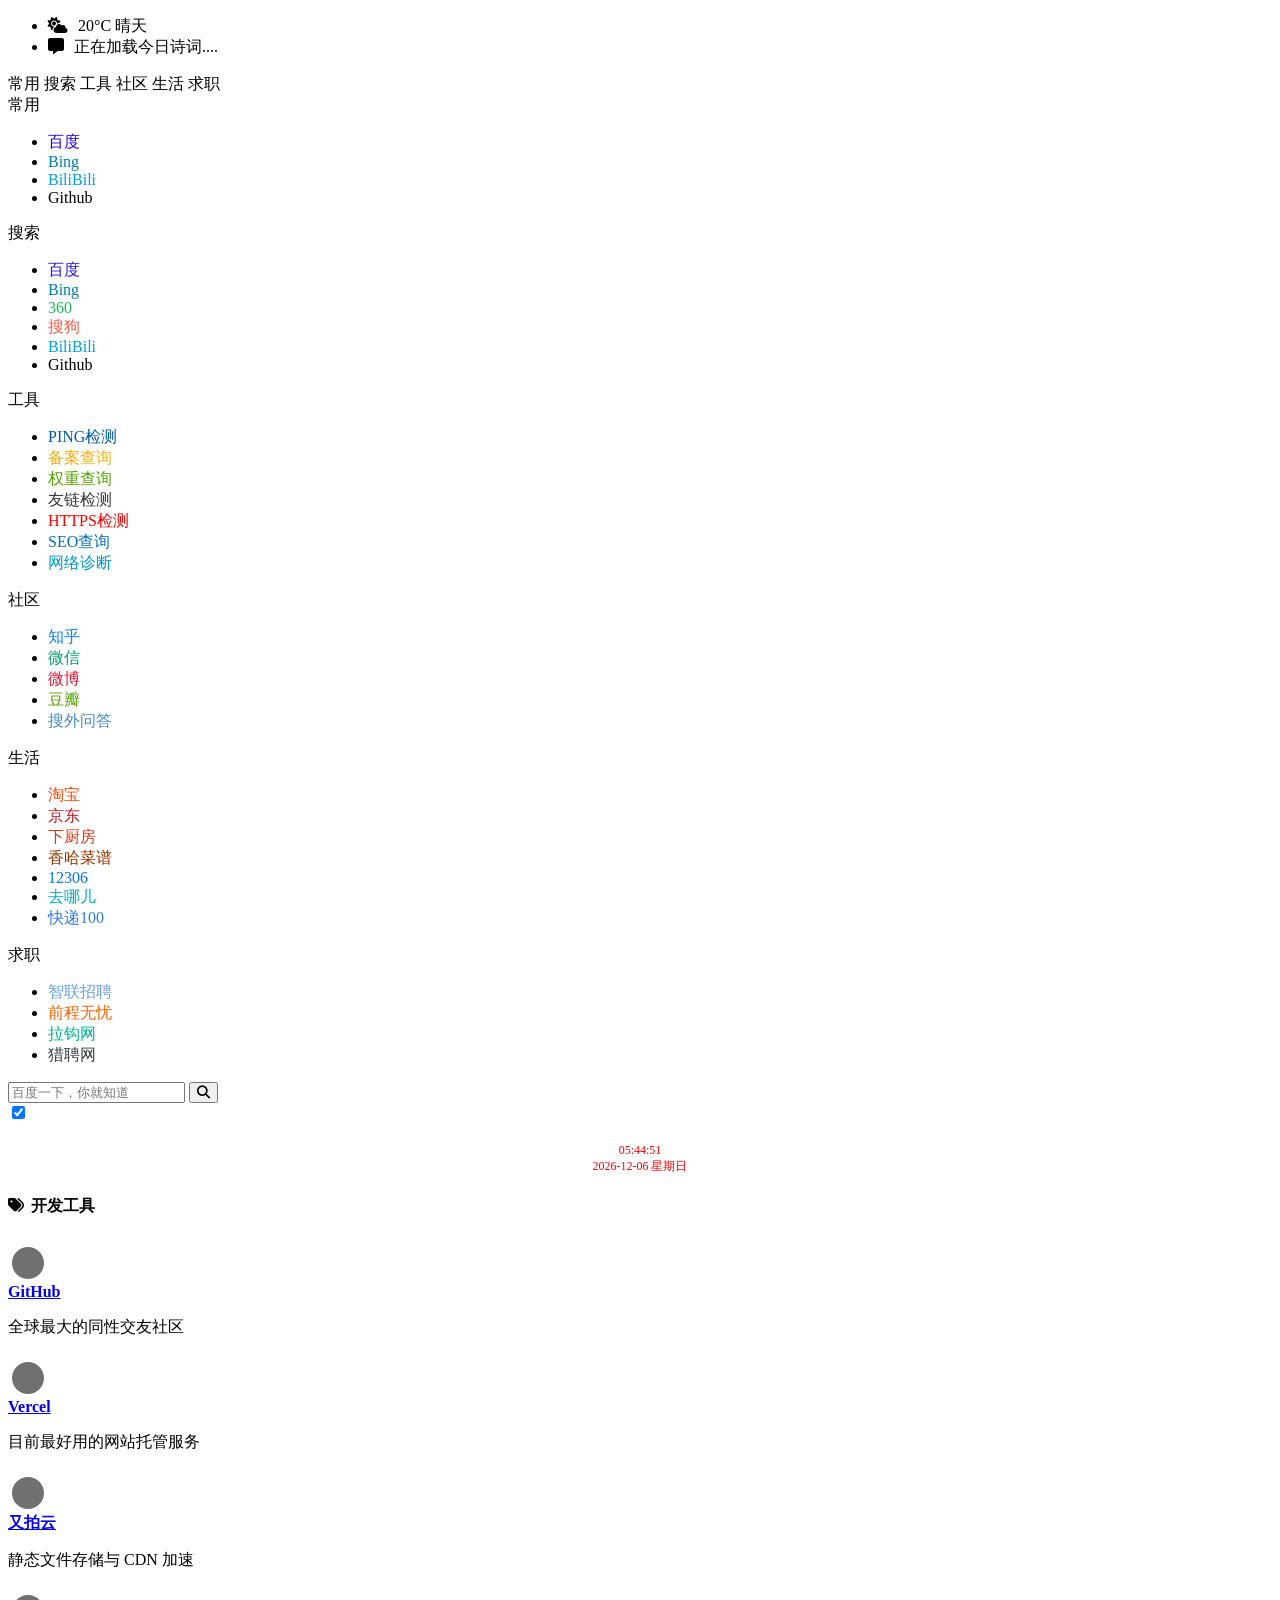
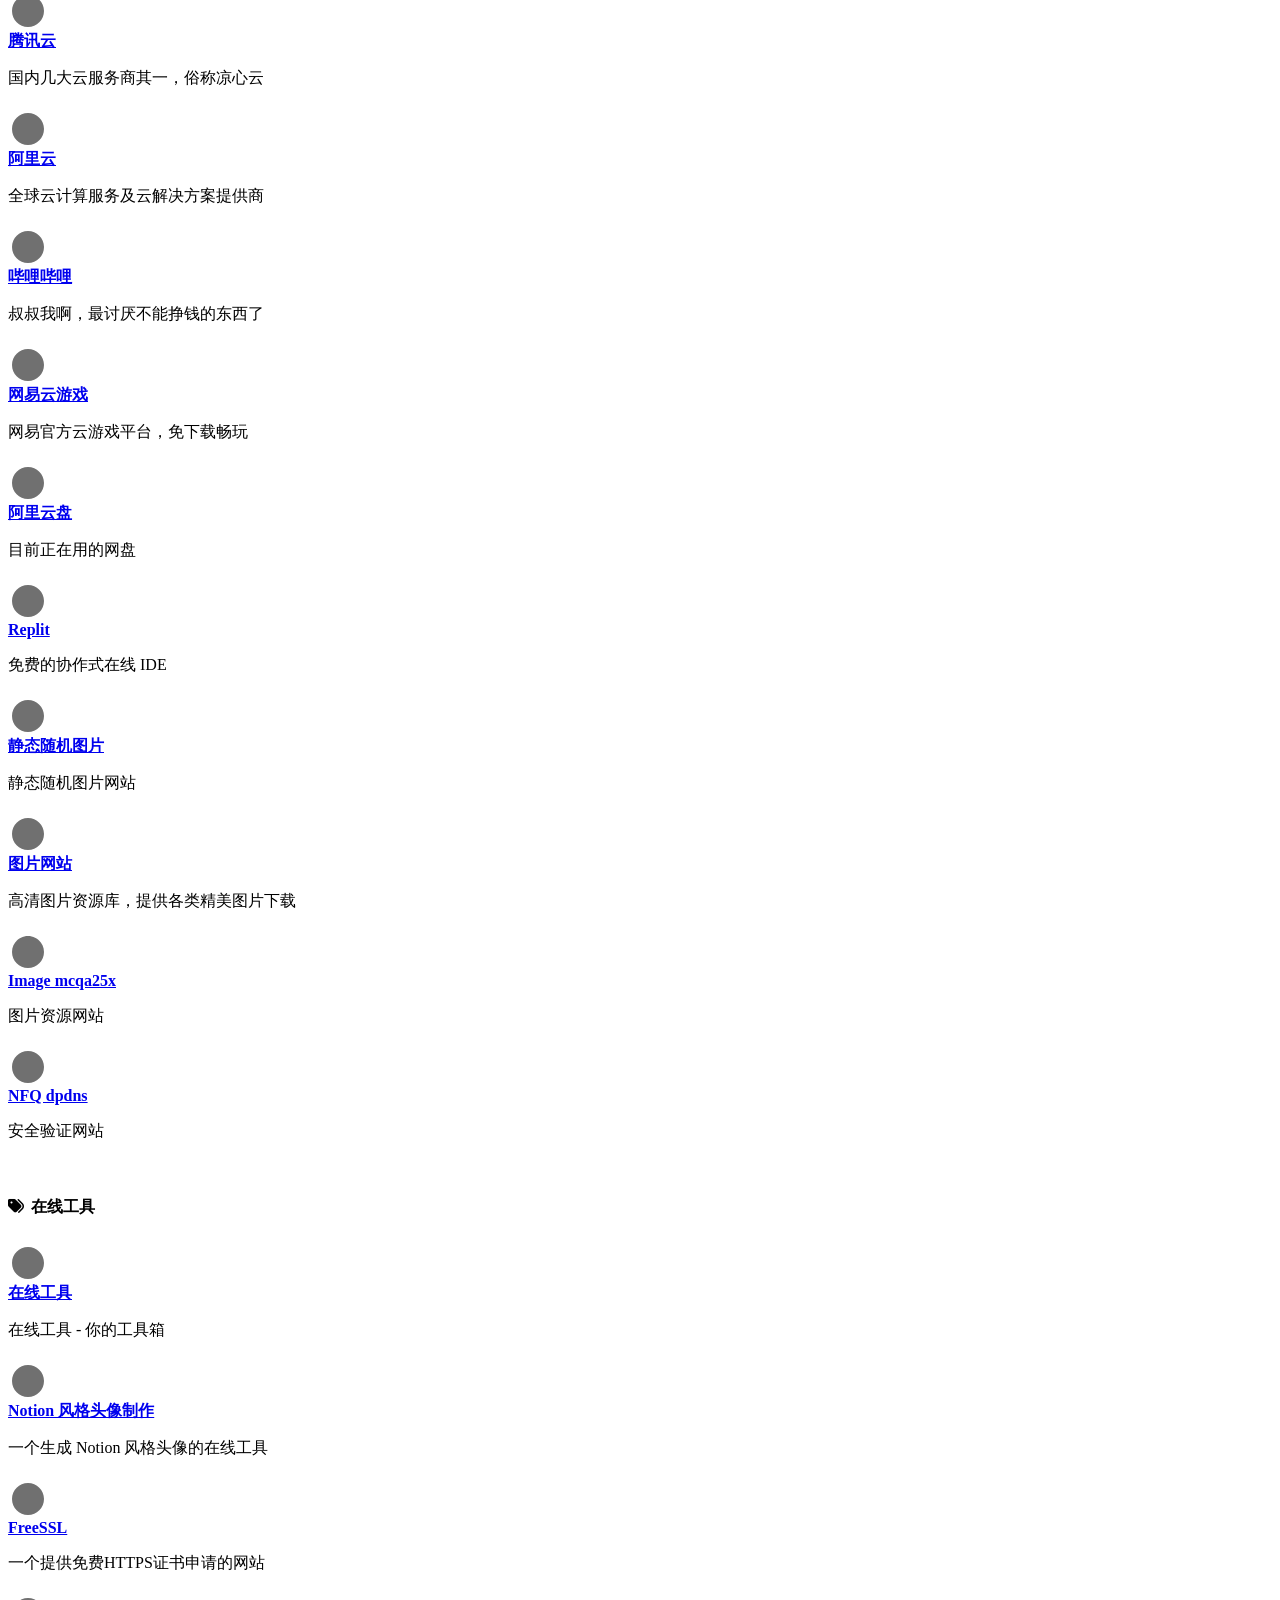
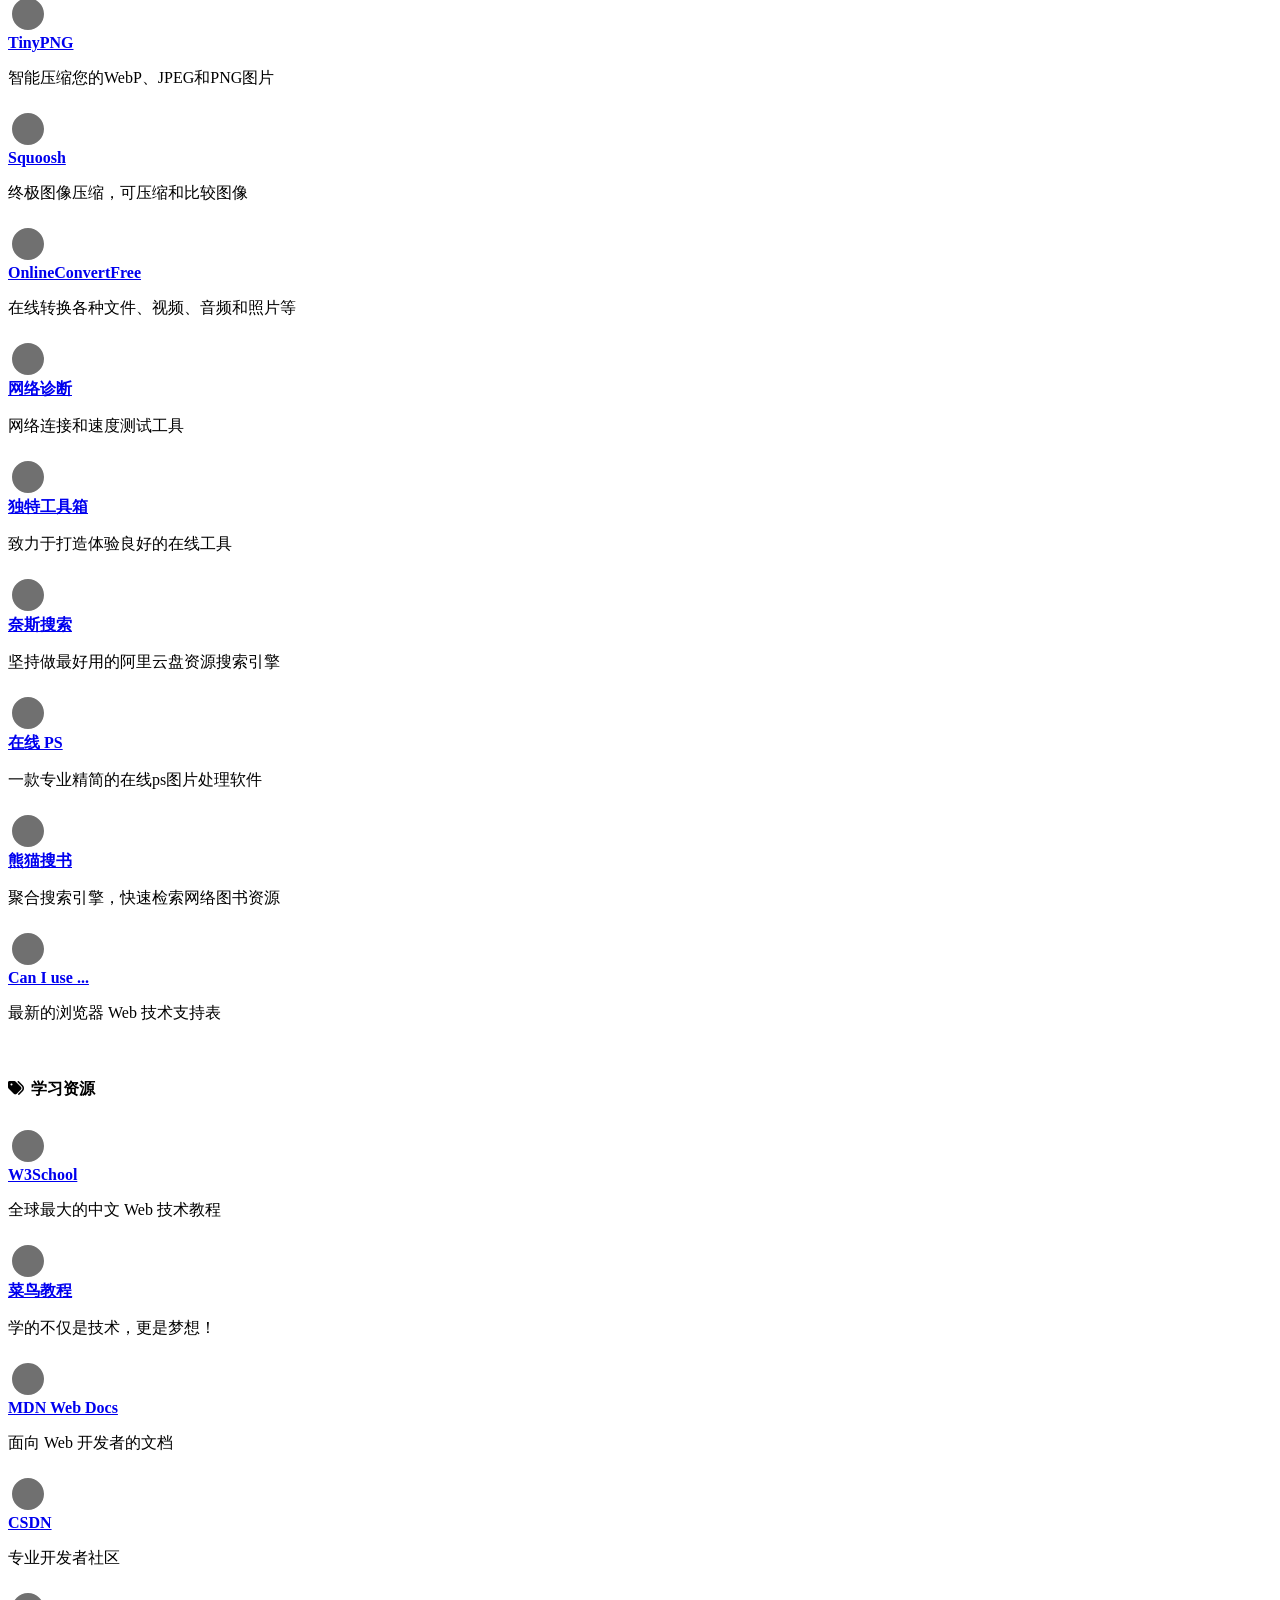
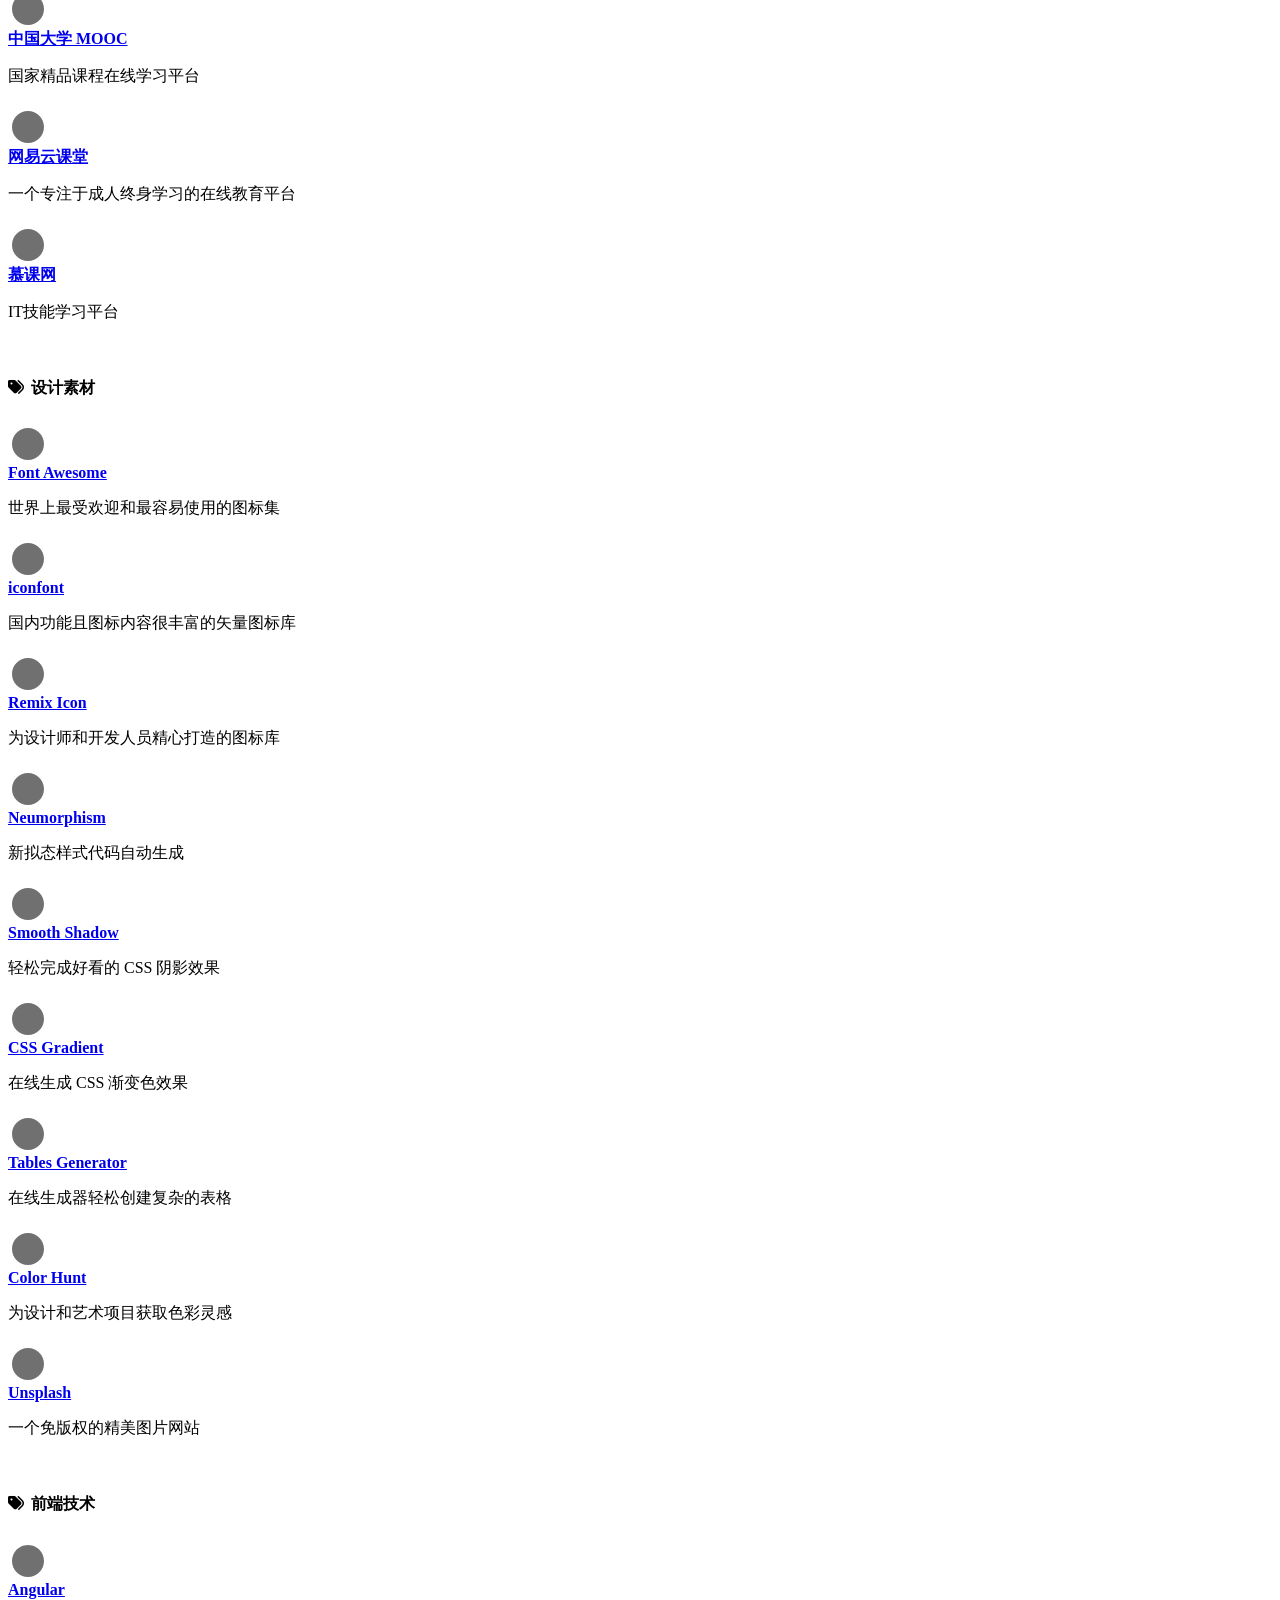
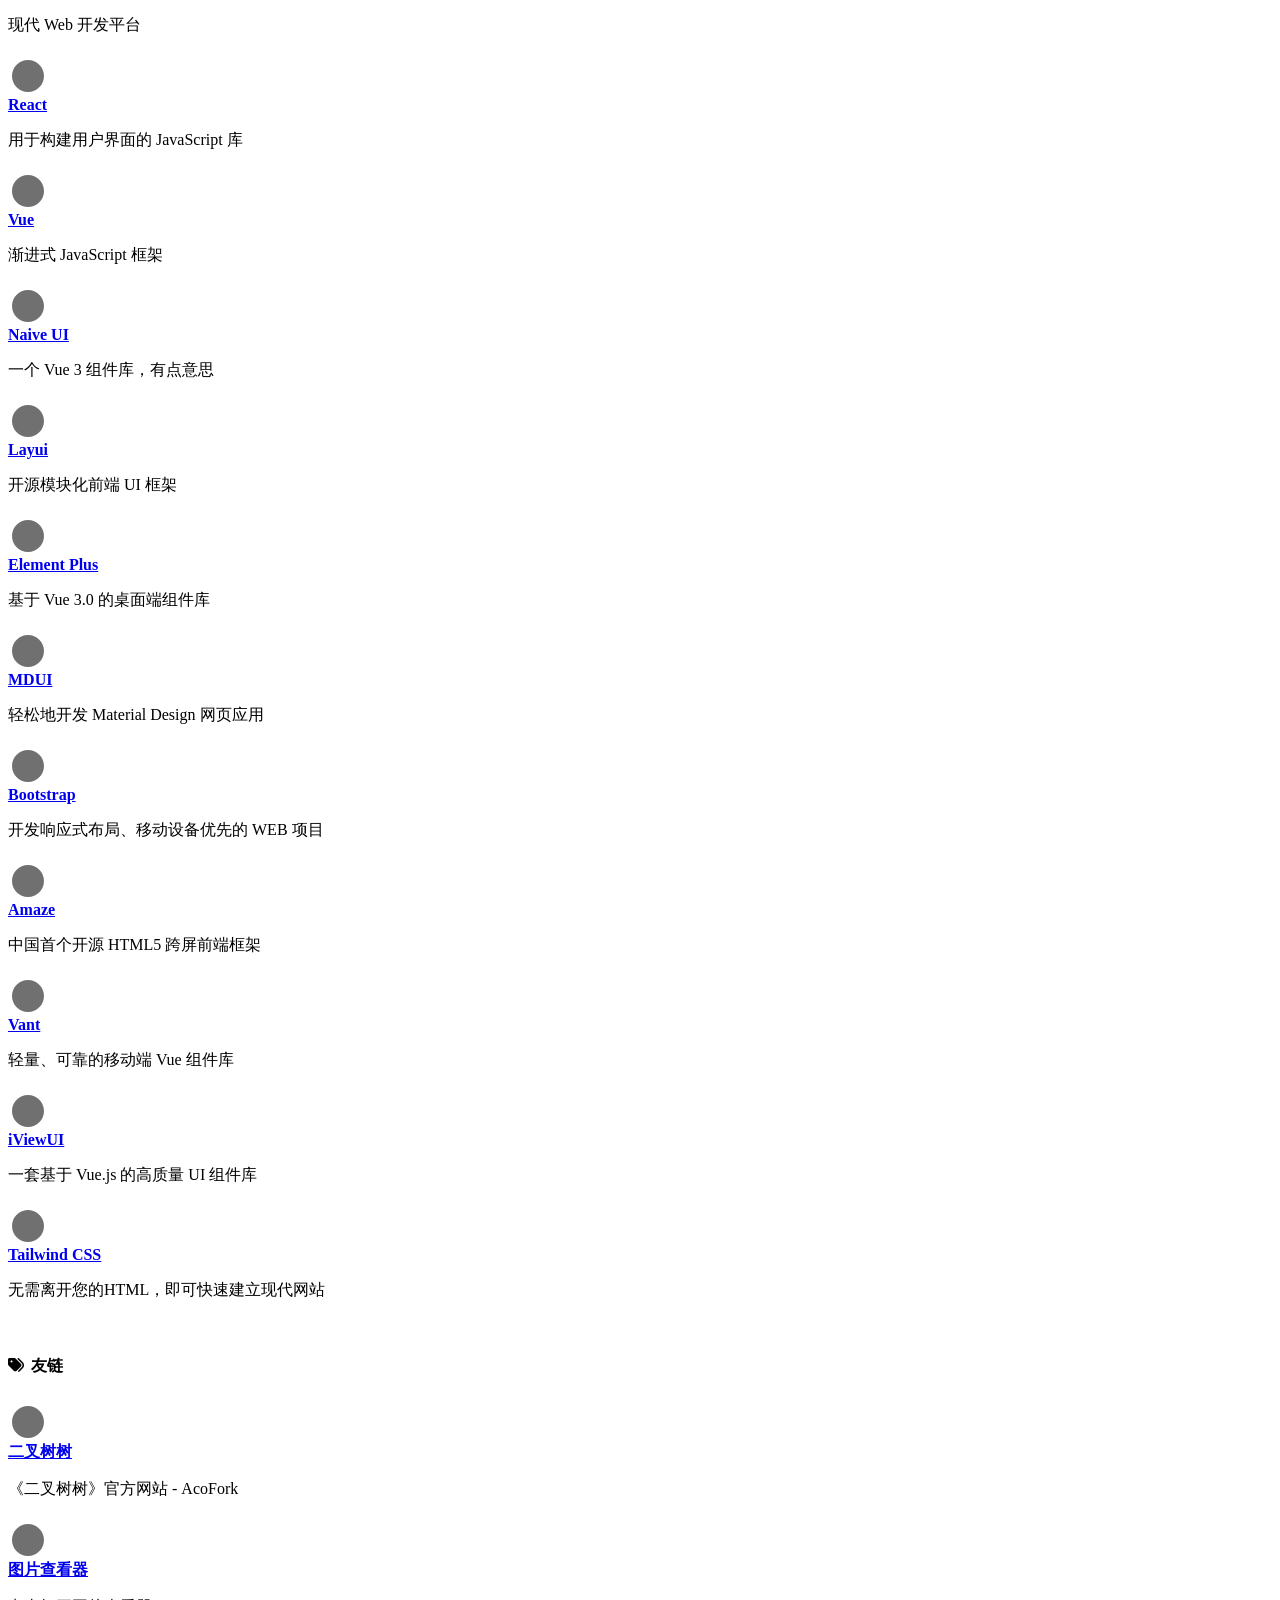
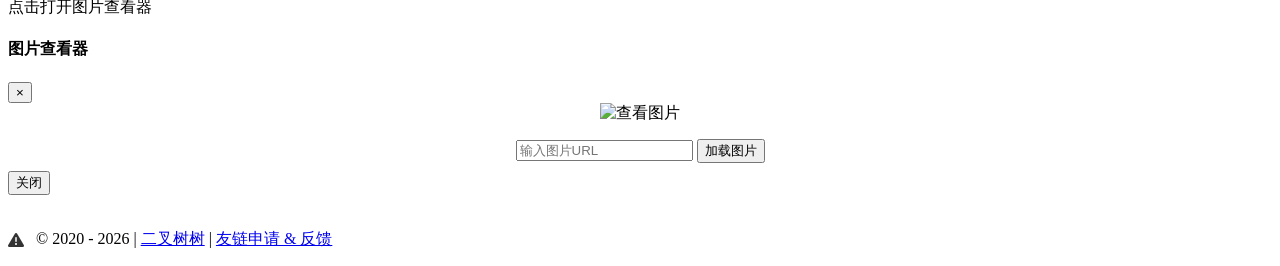
==== index.html @ 888a1623 "refactor: 移除RandomBeautyVideo相关HTML代码" ====
<!DOCTYPE html>
<html lang="zh-CN">
<head>
    <meta charset="utf-8">
    <meta http-equiv="X-UA-Compatible" content="IE=edge">
    <meta name="viewport" content="width=device-width, initial-scale=1.0" />
    <meta name="author" content="无情" />
    <title>导航 - OneNav</title>
    <meta name="shenma-site-verification" content="60202685e7327fafe342c095202f078a_1686057438">
    <meta name="keywords" content="网址导航">
    <meta name="description" content="导航">
    <meta name="robots" content="noindex, nofollow">
    <meta name="baidu-bot" content="noindex, nofollow">
    <meta name="googlebot" content="noindex, nofollow">
    <link rel="shortcut icon" href="favicon.ico">
    <link rel="preload" href="https://lf26-cdn-tos.bytecdntp.com/cdn/expire-1-y/font-awesome/6.0.0/css/all.min.css" as="style" onload="this.onload=null;this.rel='stylesheet'">
    <noscript><link rel="stylesheet" href="https://lf26-cdn-tos.bytecdntp.com/cdn/expire-1-y/font-awesome/6.0.0/css/all.min.css"></noscript>
    <link rel="stylesheet" href="css/style.css">
    <link rel="stylesheet" href="css/dark.min.css">
    <link rel="stylesheet" href="css/animation.min.css">
    <link rel="stylesheet" href="css/mobile.min.css">

    <link rel="stylesheet" href="css/bootstrap.min.css">

    <script src="https://code.jquery.com/jquery-3.6.0.min.js"></script>

    <script>
        // 搜索数据对象，用于存储用户定义的搜索配置
        var userDefinedSearchData = {};
        // 是否展开所有分类，默认不展开
        var expandAll = false;
        
        // 预加载图片
        function preloadImages() {
            var images = [
                "images/loading.svg"
            ];
            
            for (var i = 0; i < images.length; i++) {
                var img = new Image();
                img.src = images[i];
            }
        }
        
        // 页面加载完成后执行预加载
        window.onload = preloadImages;
    </script>

    <script src="js/header.min.js"></script>

    <!-- HTML5 shim and Respond.js IE8 support of HTML5 elements and media queries -->
    <!--[if lt IE 9]>
        <script src="js/html5shiv.min.js"></script>
        <script src="js/respond.min.js"></script>
    <![endif]-->

    <!-- / FB Open Graph -->
    <meta property="og:type" content="article">
    <meta property="og:url" content="https://mcqa2580.github.io/eada/">
    <meta property="og:title" content="一个导航 - OneNav - OneNav">
    <meta property="og:description" content="OneNav">
    <meta property="og:site_name" content="一个导航 - OneNav - OneNav">
    <meta property="og:image" content="images/favicon.png">
    <!-- / Twitter Cards -->
    <meta name="twitter:card" content="summary_large_image">
    <meta name="twitter:title" content="一个导航 - OneNav - OneNav">
    <meta name="twitter:description" content="OneNav">
  
  <meta name="twitter:image" content="images/favicon.png">
    <meta name="generator" content="Hexo 5.4.2">
</head>

<body class="page-body">
    <div class="page-container">
        <div class="main-content">

            <nav class="navbar user-info-navbar" id="navbar" role="navigation">
                <ul class="user-info-menu left-links list-inline list-unstyled">
                    <li class="menu-item" style="margin-right: 15px;">
                        <i class="fa-solid fa-cloud-sun" style="margin-right:6px"></i>
                        <span id="weather-info">正在加载天气...</span>
                        <script>
                            // 简单的天气模拟数据
                            function updateWeather() {
                                const weatherData = [
                                    { temp: '20°C', desc: '晴天' },
                                    { temp: '18°C', desc: '多云' },
                                    { temp: '22°C', desc: '阳光明媚' }
                                ];
                                const randomWeather = weatherData[Math.floor(Math.random() * weatherData.length)];
                                document.getElementById('weather-info').textContent = `${randomWeather.temp} ${randomWeather.desc}`;
                            }
                            // 初始加载
                            updateWeather();
                            // 每10分钟更新一次
                            setInterval(updateWeather, 10 * 60 * 1000);
                        </script>
                    </li>
                    <li class="menu-item" style="margin-left:auto;margin-right: 10px;">
                        <i class="fa-solid fa-message" style="margin-right:6px"></i>
                        <span id="jinrishici-sentence">正在加载今日诗词....</span>
                        <script src="https://sdk.jinrishici.com/v2/browser/jinrishici.js" charset="utf-8"></script>
                    </li>
                </ul>
            </nav>
            
            <!-- 搜索 -->
            <div id="search" class="s-search">
                <div id="search-list" class="hide-type-list">
                    <div class="s-type">
                        <span></span>
                        <div class="s-type-list animated fadeInUp">
                            <label for="type-baidu">常用</label>
                            <label for="type-search">搜索</label>
                            <label for="type-br">工具</label>
                            <label for="type-zhihu">社区</label>
                            <label for="type-taobao1">生活</label>
                            <label for="type-zhaopin">求职</label>
                        </div>
                    </div>
                    <div class="search-group group-a">
                        <span class="type-text">常用</span>
                        <ul class="search-type">
                            <li><input checked hidden type="radio" name="type" id="type-baidu" value="https://www.baidu.com/s?wd=" data-placeholder="百度一下，你就知道"><label for="type-baidu"><span style="color:#2100E0" class="dark-text">百度</span></label></li>
                            <li><input hidden type="radio" name="type" id="type-bing1" value="https://cn.bing.com/search?q=" data-placeholder="微软 Bing 搜索"><label for="type-bing1"><span style="color:#007daa">Bing</span></label></li>
                            <li><input hidden type="radio" name="type" id="type-bili1" value="https://search.bilibili.com/all?keyword=" data-placeholder="哔哩哔哩搜索"><label for="type-bili1"><span style="color:#00a1d6">BiliBili</span></label></li>
                            <li><input hidden type="radio" name="type" id="type-git1" value="https://github.com/search?utf8=%E2%9C%93&q=" data-placeholder="搜索 Github 仓库"><label for="type-git1"><span style="color:#000000" class="dark-text">Github</span></label></li>
                        </ul>
                    </div>
                    <div class="search-group group-b">
                        <span class="type-text">搜索</span>
                        <ul class="search-type">
                            <li><input hidden type="radio" name="type" id="type-search" value="https://www.baidu.com/s?wd=" data-placeholder="百度一下，你就知道"><label for="type-search"><span style="color:#2319dc" class="dark-text">百度</span></label></li>
                            <li><input hidden type="radio" name="type" id="type-bing" value="https://cn.bing.com/search?q=" data-placeholder="微软 Bing 搜索"><label for="type-bing"><span style="color:#007daa">Bing</span></label></li>
                            <li><input hidden type="radio" name="type" id="type-360" value="https://www.so.com/s?q=" data-placeholder="360好搜"><label for="type-360"><span style="color:#19b955">360</span></label></li>
                            <li><input hidden type="radio" name="type" id="type-sogo" value="https://www.sogou.com/web?query=" data-placeholder="搜狗搜索"><label for="type-sogo"><span style="color:#ff5943">搜狗</span></label></li>
                            <li><input hidden type="radio" name="type" id="type-bili" value="https://search.bilibili.com/all?keyword=" data-placeholder="哔哩哔哩搜索"><label for="type-bili"><span style="color:#00a1d6">BiliBili</span></label></li>
                            <li><input hidden type="radio" name="type" id="type-git" value="https://github.com/search?utf8=%E2%9C%93&q=" data-placeholder="搜索 Github 仓库"><label for="type-git"><span style="color:#000000" class="dark-text">Github</span></label></li>
                        </ul>
                    </div>
                    <div class="search-group group-c">
                        <span class="type-text">工具</span>
                        <ul class="search-type">
                            <li><input hidden type="radio" name="type" id="type-ping" value="https://ping.chinaz.com/" data-placeholder="请输入网址 ( 不带http:// )"><label for="type-ping"><span style="color:#00599e">PING检测</span></label></li>
                            <li><input hidden type="radio" name="type" id="type-icp" value="https://icp.chinaz.com/" data-placeholder="请输入网址 ( 不带http:// )"><label for="type-icp"><span style="color:#ffac00">备案查询</span></label></li>
                            <li><input hidden type="radio" name="type" id="type-br" value="https://rank.chinaz.com/all/" data-placeholder="请输入网址 ( 不带http:// )"><label for="type-br"><span style="color:#55a300">权重查询</span></label></li>
                            <li><input hidden type="radio" name="type" id="type-links" value="https://link.chinaz.com/" data-placeholder="请输入网址 ( 不带http:// )"><label for="type-links"><span style="color:#313439" class="dark-text">友链检测</span></label></li>
                            <li><input hidden type="radio" name="type" id="type-404" value="https://stool.chinaz.com/https?url=" data-placeholder="请输入网址 ( 不带http:// )"><label for="type-404"><span style="color:#f00">HTTPS检测</span></label></li>
                            <li><input hidden type="radio" name="type" id="type-ciku" value="https://seo.chinaz.com/" data-placeholder="请输入网址 ( 不带http:// )"><label for="type-ciku"><span style="color:#016DBD">SEO查询</span></label></li>
                            <li><input hidden type="radio" name="type" id="type-network" value="https://www.speedtest.net/" data-placeholder="网络速度测试"><label for="type-network"><span style="color:#0099cc">网络诊断</span></label></li>
                        </ul>
                    </div>
                    <div class="search-group group-d">
                        <span class="type-text">社区</span>
                        <ul class="search-type">
                            <li><input hidden type="radio" name="type" id="type-zhihu" value="https://www.zhihu.com/search?type=content&q=" data-placeholder="知乎，与你分享刚编的故事"><label for="type-zhihu"><span style="color:#0084ff">知乎</span></label></li>
                            <li><input hidden type="radio" name="type" id="type-wechat" value="http://weixin.sogou.com/weixin?type=2&query=" data-placeholder="微信"><label for="type-wechat"><span style="color:#00a06a">微信</span></label></li>
                            <li><input hidden type="radio" name="type" id="type-weibo" value="http://s.weibo.com/weibo/" data-placeholder="微博"><label for="type-weibo"><span style="color:#e6162d">微博</span></label></li>
                            <li><input hidden type="radio" name="type" id="type-douban" value="https://www.douban.com/search?q=" data-placeholder="豆瓣"><label for="type-douban"><span style="color:#55a300">豆瓣</span></label></li>
                            <li><input hidden type="radio" name="type" id="type-why" value="https://ask.seowhy.com/search/?q=" data-placeholder="SEO问答社区"><label for="type-why"><span style="color:#428bca">搜外问答</span></label></li>
                        </ul>
                    </div>
                    <div class="search-group group-e">
                        <span class="type-text">生活</span>
                        <ul class="search-type">
                            <li><input hidden type="radio" name="type" id="type-taobao1" value="https://s.taobao.com/search?q=" data-placeholder="淘宝"><label for="type-taobao1"><span style="color:#f40">淘宝</span></label></li>
                            <li><input hidden type="radio" name="type" id="type-jd" value="https://search.jd.com/Search?keyword=" data-placeholder="京东"><label for="type-jd"><span style="color:#c91623">京东</span></label></li>
                            <li><input hidden type="radio" name="type" id="type-xiachufang" value="http://www.xiachufang.com/search/?keyword=" data-placeholder="下厨房"><label for="type-xiachufang"><span style="color:#dd3915">下厨房</span></label></li>
                            <li><input hidden type="radio" name="type" id="type-xiangha" value="https://www.xiangha.com/so/?q=caipu&s=" data-placeholder="香哈菜谱"><label for="type-xiangha"><span style="color:#930">香哈菜谱</span></label></li>
                            <li><input hidden type="radio" name="type" id="type-12306" value="http://www.12306.cn/?" data-placeholder="12306"><label for="type-12306"><span style="color:#07f">12306</span></label></li>
                            <li><input hidden type="radio" name="type" id="type-qunar" value="https://www.qunar.com/?" data-placeholder="去哪儿"><label for="type-qunar"><span style="color:#00afc7">去哪儿</span></label></li>
                            <li><input hidden type="radio" name="type" id="type-快递100" value="http://www.kuaidi100.com/?" data-placeholder="快递100"><label for="type-快递100"><span style="color:#3278e6">快递100</span></label></li>
                        </ul>
                    </div>
                    <div class="search-group group-f">
                        <span class="type-text">求职</span>
                        <ul class="search-type">
                            <li><input hidden type="radio" name="type" id="type-zhaopin" value="https://sou.zhaopin.com/jobs/searchresult.ashx?kw=" data-placeholder="智联招聘"><label for="type-zhaopin"><span style="color:#689fee">智联招聘</span></label></li>
                            <li><input hidden type="radio" name="type" id="type-51job" value="https://search.51job.com/?" data-placeholder="前程无忧"><label for="type-51job"><span style="color:#ff6000">前程无忧</span></label></li>
                            <li><input hidden type="radio" name="type" id="type-lagou" value="https://www.lagou.com/jobs/list_" data-placeholder="拉钩网"><label for="type-lagou"><span style="color:#00b38a">拉钩网</span></label></li>
                            <li><input hidden type="radio" name="type" id="type-liepin" value="https://www.liepin.com/zhaopin/?key=" data-placeholder="猎聘网"><label for="type-liepin"><span style="color:#303a40" class="dark-text">猎聘网</span></label></li>
                        </ul>
                    </div>
                </div>
                <form action="?s=" method="get" target="_blank" id="super-search-fm">
                    <input type="text" id="search-text" placeholder="输入关键字搜索" style="outline:0" autocomplete="off">
                    <button type="submit"><i class="fa fa-search "></i></button>
                </form>
                <div class="set-check hidden-xs">
                    <input type="checkbox" id="set-search-blank" class="bubble-3" autocomplete="off">
                </div>
            </div>
            <script type="text/javascript">
        eval(function (e, t, a, c, i, n) {
          if (i = function (e) {
              return (e < t ? "" : i(parseInt(e / t))) + (35 < (e %= t) ? String.fromCharCode(e + 29) : e.toString(
                36))
            }, !"".replace(/^/, String)) {
            for (; a--;) n[i(a)] = c[a] || i(a);
            c = [function (e) {
              return n[e]
            }], i = function () {
              return "\\w+"
            }, a = 1
          }
          for (; a--;) c[a] && (e = e.replace(new RegExp("\\b" + i(a) + "\\b", "g"), c[a]));
          return e
        }('!2(){2 g(){h(),i(),j(),k()}2 h(){d.9=s()}2 i(){z a=4.8(\'A[B="7"][5="\'+p()+\'"]\');a&&(a.9=!0,l(a))}2 j(){v(u())}2 k(){w(t())}2 l(a){P(z b=0;b<e.O;b++)e[b].I.1c("s-M");a.F.F.F.I.V("s-M")}2 m(a,b){E.H.S("L"+a,b)}2 n(a){6 E.H.Y("L"+a)}2 o(a){f=a.3,v(u()),w(a.3.5),m("7",a.3.5),c.K(),l(a.3)}2 p(){z b=n("7");6 b||a[0].5}2 q(a){m("J",a.3.9?1:-1),x(a.3.9)}2 r(a){6 a.11(),""==c.5?(c.K(),!1):(w(t()+c.5),x(s()),s()?E.U(b.G,+T X):13.Z=b.G,10 0)}2 s(){z a=n("J");6 a?1==a:!0}2 t(){6 4.8(\'A[B="7"]:9\').5}2 u(){6 4.8(\'A[B="7"]:9\').W("14-N")}2 v(a){c.1e("N",a)}2 w(a){b.G=a}2 x(a){a?b.3="1a":b.16("3")}z y,a=4.R(\'A[B="7"]\'),b=4.8("#18-C-19"),c=4.8("#C-12"),d=4.8("#17-C-15"),e=4.R(".C-1b"),f=a[0];P(g(),y=0;y<a.O;y++)a[y].D("Q",o);d.D("Q",q),b.D("1d",r)}();',
          62, 77,
          "||function|target|document|value|return|type|querySelector|checked||||||||||||||||||||||||||var|input|name|search|addEventListener|window|parentNode|action|localStorage|classList|newWindow|focus|superSearch|current|placeholder|length|for|change|querySelectorAll|setItem|new|open|add|getAttribute|Date|getItem|href|void|preventDefault|text|location|data|blank|removeAttribute|set|super|fm|_blank|group|remove|submit|setAttribute"
          .split("|"), 0, {}));
      </script>
      <!-- 搜索 end -->
    <!-- 时间显示 -->
    <div class="time-display" style="text-align: center; font-size: 12px; color: #ff0000; margin: 20px 0;">
        <div id="current-time"></div>
        <div id="current-date"></div>
    </div>
    


                                                                                                                                                                            
                                                                                                                                                                            

                                                                                                                                                                            
                                                                                                                                                                            
      <h4 class="text-gray">
  <i class="fa-solid fa-tags" style="margin-right: 7px;" id="开发工具"></i>开发工具
</h4>
            <div class="row">
                <div class="col-sm-3">
    <div class="xe-widget xe-conversations box2 label-info" onclick="window.open('https://github.com/', '_blank')" data-toggle="tooltip" data-placement="bottom" title="" data-original-title="https://github.com/">
      <div class="xe-comment-entry">
        <a class="xe-user-img">
          <img data-src="https://github.com/favicon.ico" class="lozad img-circle" width="40" src="[data-uri]" >
        </a>
        <div class="xe-comment">
          <a href="#" class="xe-user-name overflowClip_1">
            <strong>GitHub</strong>
          </a>
          <p class="overflowClip_2">全球最大的同性交友社区</p>
        </div>
      </div>
    </div>
  </div>
  
  <div class="col-sm-3">
    <div class="xe-widget xe-conversations box2 label-info" onclick="window.open('https://vercel.com/', '_blank')" data-toggle="tooltip" data-placement="bottom" title="" data-original-title="https://vercel.com/">
      <div class="xe-comment-entry">
        <a class="xe-user-img">
          <img data-src="https://vercel.com/favicon.ico" class="lozad img-circle" width="40" src="[data-uri]" >
        </a>
        <div class="xe-comment">
          <a href="#" class="xe-user-name overflowClip_1">
            <strong>Vercel</strong>
          </a>
          <p class="overflowClip_2">目前最好用的网站托管服务</p>
        </div>
      </div>
    </div>
  </div>
  
  <div class="col-sm-3">
    <div class="xe-widget xe-conversations box2 label-info" onclick="window.open('https://console.upyun.com/', '_blank')" data-toggle="tooltip" data-placement="bottom" title="" data-original-title="https://console.upyun.com/">
      <div class="xe-comment-entry">
        <a class="xe-user-img">
          <img data-src="https://console.upyun.com/favicon.ico" class="lozad img-circle" width="40" src="[data-uri]" >
        </a>
        <div class="xe-comment">
          <a href="#" class="xe-user-name overflowClip_1">
            <strong>又拍云</strong>
          </a>
          <p class="overflowClip_2">静态文件存储与 CDN 加速</p>
        </div>
      </div>
    </div>
  </div>
  
  <div class="col-sm-3">
    <div class="xe-widget xe-conversations box2 label-info" onclick="window.open('https://console.cloud.tencent.com/', '_blank')" data-toggle="tooltip" data-placement="bottom" title="" data-original-title="https://console.cloud.tencent.com/">
      <div class="xe-comment-entry">
        <a class="xe-user-img">
          <img data-src="https://console.cloud.tencent.com/favicon.ico" class="lozad img-circle" width="40" src="[data-uri]" >
        </a>
        <div class="xe-comment">
          <a href="#" class="xe-user-name overflowClip_1">
            <strong>腾讯云</strong>
          </a>
          <p class="overflowClip_2">国内几大云服务商其一，俗称凉心云</p>
        </div>
      </div>
    </div>
  </div>
  
  <div class="col-sm-3">
    <div class="xe-widget xe-conversations box2 label-info" onclick="window.open('https://www.aliyun.com/', '_blank')" data-toggle="tooltip" data-placement="bottom" title="" data-original-title="https://www.aliyun.com/">
      <div class="xe-comment-entry">
        <a class="xe-user-img">
          <img data-src="https://www.aliyun.com/favicon.ico" class="lozad img-circle" width="40" src="[data-uri]" >
        </a>
        <div class="xe-comment">
          <a href="#" class="xe-user-name overflowClip_1">
            <strong>阿里云</strong>
          </a>
          <p class="overflowClip_2">全球云计算服务及云解决方案提供商</p>
        </div>
      </div>
    </div>
  </div>
  
  <div class="col-sm-3">
    <div class="xe-widget xe-conversations box2 label-info" onclick="window.open('https://www.bilibili.com/', '_blank')" data-toggle="tooltip" data-placement="bottom" title="" data-original-title="https://www.bilibili.com/">
      <div class="xe-comment-entry">
        <a class="xe-user-img">
          <img data-src="https://www.bilibili.com/favicon.ico" class="lozad img-circle" width="40" src="[data-uri]" >
        </a>
        <div class="xe-comment">
          <a href="#" class="xe-user-name overflowClip_1">
            <strong>哔哩哔哩</strong>
          </a>
          <p class="overflowClip_2">叔叔我啊，最讨厌不能挣钱的东西了</p>
        </div>
      </div>
    </div>
  </div>
  
  <div class="col-sm-3">
    <div class="xe-widget xe-conversations box2 label-info" onclick="window.open('https://cg.163.com/index.html#/pc', '_blank')" data-toggle="tooltip" data-placement="bottom" title="" data-original-title="https://cg.163.com/index.html#/pc">
      <div class="xe-comment-entry">
        <a class="xe-user-img">
          <img data-src="https://cg.163.com/favicon.ico" class="lozad img-circle" width="40" src="[data-uri]" >
        </a>
        <div class="xe-comment">
          <a href="#" class="xe-user-name overflowClip_1">
            <strong>网易云游戏</strong>
          </a>
          <p class="overflowClip_2">网易官方云游戏平台，免下载畅玩</p>
        </div>
      </div>
    </div>
  </div>
  
  <div class="col-sm-3">
    <div class="xe-widget xe-conversations box2 label-info" onclick="window.open('https://www.aliyundrive.com/drive', '_blank')" data-toggle="tooltip" data-placement="bottom" title="" data-original-title="https://www.aliyundrive.com/drive">
      <div class="xe-comment-entry">
        <a class="xe-user-img">
          <img data-src="https://www.aliyundrive.com/favicon.ico" class="lozad img-circle" width="40" src="[data-uri]" >
        </a>
        <div class="xe-comment">
          <a href="#" class="xe-user-name overflowClip_1">
            <strong>阿里云盘</strong>
          </a>
          <p class="overflowClip_2">目前正在用的网盘</p>
        </div>
      </div>
    </div>
  </div>
  
  <div class="col-sm-3">
    <div class="xe-widget xe-conversations box2 label-info" onclick="window.open('https://replit.com/', '_blank')" data-toggle="tooltip" data-placement="bottom" title="" data-original-title="https://replit.com/">
      <div class="xe-comment-entry">
        <a class="xe-user-img">
          <img data-src="https://replit.com/favicon.ico" class="lozad img-circle" width="40" src="[data-uri]" >
        </a>
        <div class="xe-comment">
          <a href="#" class="xe-user-name overflowClip_1">
            <strong>Replit</strong>
          </a>
          <p class="overflowClip_2">免费的协作式在线 IDE</p>
        </div>
      </div>
    </div>
  </div>
  

  
  <div class="col-sm-3">
    <div class="xe-widget xe-conversations box2 label-info" onclick="window.open('https://mcqa25x.dpdns.org/', '_blank')" data-toggle="tooltip" data-placement="bottom" title="" data-original-title="https://mcqa25x.dpdns.org/">
      <div class="xe-comment-entry">
        <a class="xe-user-img">
          <img data-src="https://mcqa25x.dpdns.org/favicon.ico" class="lozad img-circle" width="40" src="[data-uri]" >
        </a>
        <div class="xe-comment">
          <a href="#" class="xe-user-name overflowClip_1">
            <strong>静态随机图片</strong>
          </a>
          <p class="overflowClip_2">静态随机图片网站</p>
        </div>
      </div>
    </div>
  </div>
  
  <div class="col-sm-3">
    <div class="xe-widget xe-conversations box2 label-info" onclick="window.open('https://b.mcqa25x.dpdns.org/', '_blank')" data-toggle="tooltip" data-placement="bottom" title="" data-original-title="https://b.mcqa25x.dpdns.org/">
      <div class="xe-comment-entry">
        <a class="xe-user-img">
          <img data-src="https://b.mcqa25x.dpdns.org/favicon.ico" class="lozad img-circle" width="40" src="[data-uri]" >
        </a>
        <div class="xe-comment">
          <a href="#" class="xe-user-name overflowClip_1">
            <strong>图片网站</strong>
          </a>
          <p class="overflowClip_2">高清图片资源库，提供各类精美图片下载</p>
        </div>
      </div>
    </div>
  </div>
  
  <div class="col-sm-3">
    <div class="xe-widget xe-conversations box2 label-info" onclick="window.open('https://ima1ge.mcqa25x.dpdns.org/', '_blank')" data-toggle="tooltip" data-placement="bottom" title="" data-original-title="https://ima1ge.mcqa25x.dpdns.org/">
      <div class="xe-comment-entry">
        <a class="xe-user-img">
          <img data-src="https://ima1ge.mcqa25x.dpdns.org/favicon.ico" class="lozad img-circle" width="40" src="[data-uri]" >
        </a>
        <div class="xe-comment">
          <a href="#" class="xe-user-name overflowClip_1">
            <strong>Image mcqa25x</strong>
          </a>
          <p class="overflowClip_2">图片资源网站</p>
        </div>
      </div>
    </div>
  </div>
  
  <div class="col-sm-3">
    <div class="xe-widget xe-conversations box2 label-info" onclick="window.open('https://nfq.dpdns.org/', '_blank')" data-toggle="tooltip" data-placement="bottom" title="" data-original-title="https://nfq.dpdns.org/">
      <div class="xe-comment-entry">
        <a class="xe-user-img">
          <img data-src="https://nfq.dpdns.org/favicon.ico" class="lozad img-circle" width="40" src="[data-uri]" >
        </a>
        <div class="xe-comment">
          <a href="#" class="xe-user-name overflowClip_1">
            <strong>NFQ dpdns</strong>
          </a>
          <p class="overflowClip_2">安全验证网站</p>
        </div>
      </div>
    </div>
  </div>
  
</div>
<br />

      
      
      
      
      
      
      
      <h4 class="text-gray">
  <i class="fa-solid fa-tags" style="margin-right: 7px;" id="在线工具"></i>在线工具
</h4>
<div class="row">
                <div class="col-sm-3">
    <div class="xe-widget xe-conversations box2 label-info" onclick="window.open('https://tool.lu/', '_blank')" data-toggle="tooltip" data-placement="bottom" title="" data-original-title="https://tool.lu/">
      <div class="xe-comment-entry">
        <a class="xe-user-img">
          <img data-src="https://tool.lu/favicon.ico" class="lozad img-circle" width="40" src="[data-uri]" >
        </a>
        <div class="xe-comment">
          <a href="#" class="xe-user-name overflowClip_1">
            <strong>在线工具</strong>
          </a>
          <p class="overflowClip_2">在线工具 - 你的工具箱</p>
        </div>
      </div>
    </div>
  </div>
  
  <div class="col-sm-3">
    <div class="xe-widget xe-conversations box2 label-info" onclick="window.open('https://notion-avatar.vercel.app/zh', '_blank')" data-toggle="tooltip" data-placement="bottom" title="" data-original-title="https://notion-avatar.vercel.app/zh">
      <div class="xe-comment-entry">
        <a class="xe-user-img">
          <img data-src="https://notion-avatar.vercel.app/favicon.ico" class="lozad img-circle" width="40" src="[data-uri]" >
        </a>
        <div class="xe-comment">
          <a href="#" class="xe-user-name overflowClip_1">
            <strong>Notion 风格头像制作</strong>
          </a>
          <p class="overflowClip_2">一个生成 Notion 风格头像的在线工具</p>
        </div>
      </div>
    </div>
  </div>
  
  <div class="col-sm-3">
    <div class="xe-widget xe-conversations box2 label-info" onclick="window.open('https://freessl.cn/', '_blank')" data-toggle="tooltip" data-placement="bottom" title="" data-original-title="https://freessl.cn/">
      <div class="xe-comment-entry">
        <a class="xe-user-img">
          <img data-src="https://freessl.cn/favicon.ico" class="lozad img-circle" width="40" src="[data-uri]" >
        </a>
        <div class="xe-comment">
          <a href="#" class="xe-user-name overflowClip_1">
            <strong>FreeSSL</strong>
          </a>
          <p class="overflowClip_2">一个提供免费HTTPS证书申请的网站</p>
        </div>
      </div>
    </div>
  </div>
  
  <div class="col-sm-3">
    <div class="xe-widget xe-conversations box2 label-info" onclick="window.open('https://tinify.cn/', '_blank')" data-toggle="tooltip" data-placement="bottom" title="" data-original-title="https://tinify.cn/">
      <div class="xe-comment-entry">
        <a class="xe-user-img">
          <img data-src="https://tinify.com/favicon.ico" class="lozad img-circle" width="40" src="[data-uri]" >
        </a>
        <div class="xe-comment">
          <a href="#" class="xe-user-name overflowClip_1">
            <strong>TinyPNG</strong>
          </a>
          <p class="overflowClip_2">智能压缩您的WebP、JPEG和PNG图片</p>
        </div>
      </div>
    </div>
  </div>
  
  <div class="col-sm-3">
    <div class="xe-widget xe-conversations box2 label-info" onclick="window.open('https://squoosh.app/', '_blank')" data-toggle="tooltip" data-placement="bottom" title="" data-original-title="https://squoosh.app/">
      <div class="xe-comment-entry">
        <a class="xe-user-img">
          <img data-src="https://squoosh.app/favicon.ico" class="lozad img-circle" width="40" src="[data-uri]" >
        </a>
        <div class="xe-comment">
          <a href="#" class="xe-user-name overflowClip_1">
            <strong>Squoosh</strong>
          </a>
          <p class="overflowClip_2">终极图像压缩，可压缩和比较图像</p>
        </div>
      </div>
    </div>
  </div>
  
  <div class="col-sm-3">
    <div class="xe-widget xe-conversations box2 label-info" onclick="window.open('https://onlineconvertfree.com/zh/', '_blank')" data-toggle="tooltip" data-placement="bottom" title="" data-original-title="https://onlineconvertfree.com/zh/">
      <div class="xe-comment-entry">
        <a class="xe-user-img">
          <img data-src="https://onlineconvertfree.com/favicon.ico" class="lozad img-circle" width="40" src="[data-uri]" >
        </a>
        <div class="xe-comment">
          <a href="#" class="xe-user-name overflowClip_1">
            <strong>OnlineConvertFree</strong>
          </a>
          <p class="overflowClip_2">在线转换各种文件、视频、音频和照片等</p>
        </div>
      </div>
    </div>
  </div>
  
  <div class="col-sm-3">
    <div class="xe-widget xe-conversations box2 label-info" onclick="window.open('https://www.speedtest.net/', '_blank')" data-toggle="tooltip" data-placement="bottom" title="" data-original-title="https://www.speedtest.net/">
      <div class="xe-comment-entry">
        <a class="xe-user-img">
          <img data-src="https://www.cloudflare.com/favicon.ico" class="lozad img-circle" width="40" src="[data-uri]" >
        </a>
        <div class="xe-comment">
          <a href="#" class="xe-user-name overflowClip_1">
            <strong>网络诊断</strong>
          </a>
          <p class="overflowClip_2">网络连接和速度测试工具</p>
        </div>
      </div>
    </div>
  </div>
  
  <div class="col-sm-3">
    <div class="xe-widget xe-conversations box2 label-info" onclick="window.open('https://www.dute.org/', '_blank')" data-toggle="tooltip" data-placement="bottom" title="" data-original-title="https://www.dute.org/">
      <div class="xe-comment-entry">
        <a class="xe-user-img">
          <img data-src="https://www.dute.org/favicon.ico" class="lozad img-circle" width="40" src="[data-uri]" >
        </a>
        <div class="xe-comment">
          <a href="#" class="xe-user-name overflowClip_1">
            <strong>独特工具箱</strong>
          </a>
          <p class="overflowClip_2">致力于打造体验良好的在线工具</p>
        </div>
      </div>
    </div>
  </div>
  
  <div class="col-sm-3">
    <div class="xe-widget xe-conversations box2 label-info" onclick="window.open('https://www.niceso.fun/', '_blank')" data-toggle="tooltip" data-placement="bottom" title="" data-original-title="https://www.niceso.fun/">
      <div class="xe-comment-entry">
        <a class="xe-user-img">
          <img data-src="https://www.niceso.cn/favicon.ico" class="lozad img-circle" width="40" src="[data-uri]" >
        </a>
        <div class="xe-comment">
          <a href="#" class="xe-user-name overflowClip_1">
            <strong>奈斯搜索</strong>
          </a>
          <p class="overflowClip_2">坚持做最好用的阿里云盘资源搜索引擎</p>
        </div>
      </div>
    </div>
  </div>
  
  <div class="col-sm-3">
    <div class="xe-widget xe-conversations box2 label-info" onclick="window.open('https://ps.gaoding.com/', '_blank')" data-toggle="tooltip" data-placement="bottom" title="" data-original-title="https://ps.gaoding.com/">
      <div class="xe-comment-entry">
        <a class="xe-user-img">
          <img data-src="https://www.gaoding.com/favicon.ico" class="lozad img-circle" width="40" src="[data-uri]" >
        </a>
        <div class="xe-comment">
          <a href="#" class="xe-user-name overflowClip_1">
            <strong>在线 PS</strong>
          </a>
          <p class="overflowClip_2">一款专业精简的在线ps图片处理软件</p>
        </div>
      </div>
    </div>
  </div>
  
  <div class="col-sm-3">
    <div class="xe-widget xe-conversations box2 label-info" onclick="window.open('https://xmsoushu.com/', '_blank')" data-toggle="tooltip" data-placement="bottom" title="" data-original-title="https://xmsoushu.com/">
      <div class="xe-comment-entry">
        <a class="xe-user-img">
          <img data-src="https://www.xmsoushu.com/favicon.ico" class="lozad img-circle" width="40" src="[data-uri]" >
        </a>
        <div class="xe-comment">
          <a href="#" class="xe-user-name overflowClip_1">
            <strong>熊猫搜书</strong>
          </a>
          <p class="overflowClip_2">聚合搜索引擎，快速检索网络图书资源</p>
        </div>
      </div>
    </div>
  </div>
  
  <div class="col-sm-3">
    <div class="xe-widget xe-conversations box2 label-info" onclick="window.open('https://caniuse.com/', '_blank')" data-toggle="tooltip" data-placement="bottom" title="" data-original-title="https://caniuse.com/">
      <div class="xe-comment-entry">
        <a class="xe-user-img">
          <img data-src="https://caniuse.com/favicon.ico" class="lozad img-circle" width="40" src="[data-uri]" >
        </a>
        <div class="xe-comment">
          <a href="#" class="xe-user-name overflowClip_1">
            <strong>Can I use ...</strong>
          </a>
          <p class="overflowClip_2">最新的浏览器 Web 技术支持表</p>
        </div>
      </div>
    </div>
  </div>
  
</div>
<br />

            <h4 class="text-gray">
                <i class="fa-solid fa-tags" style="margin-right: 7px;" id="学习资源"></i>学习资源
            </h4>
            <div class="row">
                <div class="col-sm-3">
                    <div class="xe-widget xe-conversations box2 label-info" onclick="window.open('https://www.w3school.com.cn/', '_blank')" data-toggle="tooltip" data-placement="bottom" title="" data-original-title="https://www.w3school.com.cn/">
                        <div class="xe-comment-entry">
                            <a class="xe-user-img">
                                <img data-src="https://www.w3schools.com/favicon.ico" class="lozad img-circle" width="40" src="[data-uri]" >
                            </a>
                            <div class="xe-comment">
                                <a href="#" class="xe-user-name overflowClip_1">
                                    <strong>W3School</strong>
                                </a>
                                <p class="overflowClip_2">全球最大的中文 Web 技术教程</p>
                            </div>
                        </div>
                    </div>
                </div>
                
                <div class="col-sm-3">
                    <div class="xe-widget xe-conversations box2 label-info" onclick="window.open('https://www.runoob.com/', '_blank')" data-toggle="tooltip" data-placement="bottom" title="" data-original-title="https://www.runoob.com/">
                        <div class="xe-comment-entry">
                            <a class="xe-user-img">
                                <img data-src="https://www.runoob.com/favicon.ico" class="lozad img-circle" width="40" src="[data-uri]" >
                            </a>
                            <div class="xe-comment">
                                <a href="#" class="xe-user-name overflowClip_1">
                                    <strong>菜鸟教程</strong>
                                </a>
                                <p class="overflowClip_2">学的不仅是技术，更是梦想！</p>
                            </div>
                        </div>
                    </div>
                </div>
                
                <div class="col-sm-3">
                    <div class="xe-widget xe-conversations box2 label-info" onclick="window.open('https://developer.mozilla.org/zh-CN/docs/Web', '_blank')" data-toggle="tooltip" data-placement="bottom" title="" data-original-title="https://developer.mozilla.org/zh-CN/docs/Web">
                        <div class="xe-comment-entry">
                            <a class="xe-user-img">
                                <img data-src="https://developer.mozilla.org/favicon.ico" class="lozad img-circle" width="40" src="[data-uri]" >
                            </a>
                            <div class="xe-comment">
                                <a href="#" class="xe-user-name overflowClip_1">
                                    <strong>MDN Web Docs</strong>
                                </a>
                                <p class="overflowClip_2">面向 Web 开发者的文档</p>
                            </div>
                        </div>
                    </div>
                </div>
                
                <div class="col-sm-3">
                    <div class="xe-widget xe-conversations box2 label-info" onclick="window.open('https://www.csdn.net/', '_blank')" data-toggle="tooltip" data-placement="bottom" title="" data-original-title="https://www.csdn.net/">
                        <div class="xe-comment-entry">
                            <a class="xe-user-img">
                                <img data-src="https://www.csdn.net/favicon.ico" class="lozad img-circle" width="40" src="[data-uri]" >
                            </a>
                            <div class="xe-comment">
                                <a href="#" class="xe-user-name overflowClip_1">
                                    <strong>CSDN</strong>
                                </a>
                                <p class="overflowClip_2">专业开发者社区</p>
                            </div>
                        </div>
                    </div>
                </div>
                
                <div class="col-sm-3">
                    <div class="xe-widget xe-conversations box2 label-info" onclick="window.open('https://www.icourse163.org/', '_blank')" data-toggle="tooltip" data-placement="bottom" title="" data-original-title="https://www.icourse163.org/">
                        <div class="xe-comment-entry">
                            <a class="xe-user-img">
                                <img data-src="https://www.icourse163.org/favicon.ico" class="lozad img-circle" width="40" src="[data-uri]" >
                            </a>
                            <div class="xe-comment">
                                <a href="#" class="xe-user-name overflowClip_1">
                                    <strong>中国大学 MOOC</strong>
                                </a>
                                <p class="overflowClip_2">国家精品课程在线学习平台</p>
                            </div>
                        </div>
                    </div>
                </div>
                
                <div class="col-sm-3">
                    <div class="xe-widget xe-conversations box2 label-info" onclick="window.open('https://study.163.com/', '_blank')" data-toggle="tooltip" data-placement="bottom" title="" data-original-title="https://study.163.com/">
                        <div class="xe-comment-entry">
                            <a class="xe-user-img">
                                <img data-src="https://study.163.com/favicon.ico" class="lozad img-circle" width="40" src="[data-uri]" >
                            </a>
                            <div class="xe-comment">
                                <a href="#" class="xe-user-name overflowClip_1">
                                    <strong>网易云课堂</strong>
                                </a>
                                <p class="overflowClip_2">一个专注于成人终身学习的在线教育平台</p>
                            </div>
                        </div>
                    </div>
                </div>
                
                <div class="col-sm-3">
                    <div class="xe-widget xe-conversations box2 label-info" onclick="window.open('https://www.imooc.com/', '_blank')" data-toggle="tooltip" data-placement="bottom" title="" data-original-title="https://www.imooc.com/">
                        <div class="xe-comment-entry">
                            <a class="xe-user-img">
                                <img data-src="https://www.imooc.com/favicon.ico" class="lozad img-circle" width="40" src="[data-uri]" >
                            </a>
                            <div class="xe-comment">
                                <a href="#" class="xe-user-name overflowClip_1">
                                    <strong>慕课网</strong>
                                </a>
                                <p class="overflowClip_2">IT技能学习平台</p>
                            </div>
                        </div>
                    </div>
                </div>
            </div>
            <br />
            
            <h4 class="text-gray">
                <i class="fa-solid fa-tags" style="margin-right: 7px;" id="设计素材"></i>设计素材
            </h4>
            <div class="row">
                <div class="col-sm-3">
                    <div class="xe-widget xe-conversations box2 label-info" onclick="window.open('https://fontawesome.com/', '_blank')" data-toggle="tooltip" data-placement="bottom" title="" data-original-title="https://fontawesome.com/">
                        <div class="xe-comment-entry">
                            <a class="xe-user-img">
                                <img data-src="https://fontawesome.com/favicon.ico" class="lozad img-circle" width="40" src="[data-uri]" >
                            </a>
                            <div class="xe-comment">
                                <a href="#" class="xe-user-name overflowClip_1">
                                    <strong>Font Awesome</strong>
                                </a>
                                <p class="overflowClip_2">世界上最受欢迎和最容易使用的图标集</p>
                            </div>
                        </div>
                    </div>
                </div>
                
                <div class="col-sm-3">
                    <div class="xe-widget xe-conversations box2 label-info" onclick="window.open('https://www.iconfont.cn/', '_blank')" data-toggle="tooltip" data-placement="bottom" title="" data-original-title="https://www.iconfont.cn/">
                        <div class="xe-comment-entry">
                            <a class="xe-user-img">
                                <img data-src="https://www.iconfont.cn/favicon.ico" class="lozad img-circle" width="40" src="[data-uri]" >
                            </a>
                            <div class="xe-comment">
                                <a href="#" class="xe-user-name overflowClip_1">
                                    <strong>iconfont</strong>
                                </a>
                                <p class="overflowClip_2">国内功能且图标内容很丰富的矢量图标库</p>
                            </div>
                        </div>
                    </div>
                </div>
                
                <div class="col-sm-3">
                    <div class="xe-widget xe-conversations box2 label-info" onclick="window.open('https://remixicon.com/', '_blank')" data-toggle="tooltip" data-placement="bottom" title="" data-original-title="https://remixicon.com/">
                        <div class="xe-comment-entry">
                            <a class="xe-user-img">
                                <img data-src="https://remixicon.com/favicon.ico" class="lozad img-circle" width="40" src="[data-uri]" >
                            </a>
                            <div class="xe-comment">
                                <a href="#" class="xe-user-name overflowClip_1">
                                    <strong>Remix Icon</strong>
                                </a>
                                <p class="overflowClip_2">为设计师和开发人员精心打造的图标库</p>
                            </div>
                        </div>
                    </div>
                </div>
                
                <div class="col-sm-3">
                    <div class="xe-widget xe-conversations box2 label-info" onclick="window.open('https://neumorphism.io/', '_blank')" data-toggle="tooltip" data-placement="bottom" title="" data-original-title="https://neumorphism.io/">
                        <div class="xe-comment-entry">
                            <a class="xe-user-img">
                                <img data-src="https://neumorphism.io/favicon.ico" class="lozad img-circle" width="40" src="[data-uri]" >
                            </a>
                            <div class="xe-comment">
                                <a href="#" class="xe-user-name overflowClip_1">
                                    <strong>Neumorphism</strong>
                                </a>
                                <p class="overflowClip_2">新拟态样式代码自动生成</p>
                            </div>
                        </div>
                    </div>
                </div>
                
                <div class="col-sm-3">
                    <div class="xe-widget xe-conversations box2 label-info" onclick="window.open('https://lingdaima.com/shadow/', '_blank')" data-toggle="tooltip" data-placement="bottom" title="" data-original-title="https://lingdaima.com/shadow/">
                        <div class="xe-comment-entry">
                            <a class="xe-user-img">
                                <img data-src="https://lingdaima.com/favicon.ico" class="lozad img-circle" width="40" src="[data-uri]" >
                            </a>
                            <div class="xe-comment">
                                <a href="#" class="xe-user-name overflowClip_1">
                                    <strong>Smooth Shadow</strong>
                                </a>
                                <p class="overflowClip_2">轻松完成好看的 CSS 阴影效果</p>
                            </div>
                        </div>
                    </div>
                </div>
                
                <div class="col-sm-3">
                    <div class="xe-widget xe-conversations box2 label-info" onclick="window.open('https://lingdaima.com/jianbianse/', '_blank')" data-toggle="tooltip" data-placement="bottom" title="" data-original-title="https://lingdaima.com/jianbianse/">
                        <div class="xe-comment-entry">
                            <a class="xe-user-img">
                                <img data-src="https://lingdaima.com/favicon.ico" class="lozad img-circle" width="40" src="[data-uri]" >
                            </a>
                            <div class="xe-comment">
                                <a href="#" class="xe-user-name overflowClip_1">
                                    <strong>CSS Gradient</strong>
                                </a>
                                <p class="overflowClip_2">在线生成 CSS 渐变色效果</p>
                            </div>
                        </div>
                    </div>
                </div>
                
                <div class="col-sm-3">
                    <div class="xe-widget xe-conversations box2 label-info" onclick="window.open('https://www.tablesgenerator.com/', '_blank')" data-toggle="tooltip" data-placement="bottom" title="" data-original-title="https://www.tablesgenerator.com/">
                        <div class="xe-comment-entry">
                            <a class="xe-user-img">
                                <img data-src="https://www.tablesgenerator.com/favicon.ico" class="lozad img-circle" width="40" src="[data-uri]" >
                            </a>
                            <div class="xe-comment">
                                <a href="#" class="xe-user-name overflowClip_1">
                                    <strong>Tables Generator</strong>
                                </a>
                                <p class="overflowClip_2">在线生成器轻松创建复杂的表格</p>
                            </div>
                        </div>
                    </div>
                </div>
                
                <div class="col-sm-3">
                    <div class="xe-widget xe-conversations box2 label-info" onclick="window.open('https://colorhunt.co/', '_blank')" data-toggle="tooltip" data-placement="bottom" title="" data-original-title="https://colorhunt.co/">
                        <div class="xe-comment-entry">
                            <a class="xe-user-img">
                                <img data-src="https://colorhunt.co/favicon.ico" class="lozad img-circle" width="40" src="[data-uri]" >
                            </a>
                            <div class="xe-comment">
                                <a href="#" class="xe-user-name overflowClip_1">
                                    <strong>Color Hunt</strong>
                                </a>
                                <p class="overflowClip_2">为设计和艺术项目获取色彩灵感</p>
                            </div>
                        </div>
                    </div>
                </div>
                
                <div class="col-sm-3">
                    <div class="xe-widget xe-conversations box2 label-info" onclick="window.open('https://unsplash.com/', '_blank')" data-toggle="tooltip" data-placement="bottom" title="" data-original-title="https://unsplash.com/">
                        <div class="xe-comment-entry">
                            <a class="xe-user-img">
                                <img data-src="https://unsplash.com/favicon.ico" class="lozad img-circle" width="40" src="[data-uri]" >
                            </a>
                            <div class="xe-comment">
                                <a href="#" class="xe-user-name overflowClip_1">
                                    <strong>Unsplash</strong>
                                </a>
                                <p class="overflowClip_2">一个免版权的精美图片网站</p>
                            </div>
                        </div>
                    </div>
                </div>
            </div>
            <br />
            
            <h4 class="text-gray">
                <i class="fa-solid fa-tags" style="margin-right: 7px;" id="前端技术"></i>前端技术
            </h4>
            <div class="row">
  
  <div class="col-sm-3">
    <div class="xe-widget xe-conversations box2 label-info" onclick="window.open('https://angular.cn/', '_blank')" data-toggle="tooltip" data-placement="bottom" title="" data-original-title="https://angular.cn/">
      <div class="xe-comment-entry">
        <a class="xe-user-img">
          <img data-src="https://angular.cn/favicon.ico" class="lozad img-circle" width="40" src="[data-uri]" >
        </a>
        <div class="xe-comment">
          <a href="#" class="xe-user-name overflowClip_1">
            <strong>Angular</strong>
          </a>
          <p class="overflowClip_2">现代 Web 开发平台</p>
        </div>
      </div>
    </div>
  </div>
  
  <div class="col-sm-3">
    <div class="xe-widget xe-conversations box2 label-info" onclick="window.open('https://react.docschina.org/', '_blank')" data-toggle="tooltip" data-placement="bottom" title="" data-original-title="https://react.docschina.org/">
      <div class="xe-comment-entry">
        <a class="xe-user-img">
          <img data-src="https://react.docschina.org/favicon.ico" class="lozad img-circle" width="40" src="[data-uri]" >
        </a>
        <div class="xe-comment">
          <a href="#" class="xe-user-name overflowClip_1">
            <strong>React</strong>
          </a>
          <p class="overflowClip_2">用于构建用户界面的 JavaScript 库</p>
        </div>
      </div>
    </div>
  </div>
  
  <div class="col-sm-3">
    <div class="xe-widget xe-conversations box2 label-info" onclick="window.open('https://staging-cn.vuejs.org/', '_blank')" data-toggle="tooltip" data-placement="bottom" title="" data-original-title="https://staging-cn.vuejs.org/">
      <div class="xe-comment-entry">
        <a class="xe-user-img">
          <img data-src="https://staging-cn.vuejs.org/favicon.ico" class="lozad img-circle" width="40" src="[data-uri]" >
        </a>
        <div class="xe-comment">
          <a href="#" class="xe-user-name overflowClip_1">
            <strong>Vue</strong>
          </a>
          <p class="overflowClip_2">渐进式 JavaScript 框架</p>
        </div>
      </div>
    </div>
  </div>
  
  <div class="col-sm-3">
    <div class="xe-widget xe-conversations box2 label-info" onclick="window.open('https://www.naiveui.com/zh-CN/', '_blank')" data-toggle="tooltip" data-placement="bottom" title="" data-original-title="https://www.naiveui.com/zh-CN/">
      <div class="xe-comment-entry">
        <a class="xe-user-img">
          <img data-src="https://www.naiveui.com/favicon.ico" class="lozad img-circle" width="40" src="[data-uri]" >
        </a>
        <div class="xe-comment">
          <a href="#" class="xe-user-name overflowClip_1">
            <strong>Naive UI</strong>
          </a>
          <p class="overflowClip_2">一个 Vue 3 组件库，有点意思</p>
        </div>
      </div>
    </div>
  </div>
  
  <div class="col-sm-3">
    <div class="xe-widget xe-conversations box2 label-info" onclick="window.open('https://layui.github.io/', '_blank')" data-toggle="tooltip" data-placement="bottom" title="" data-original-title="https://layui.github.io/">
      <div class="xe-comment-entry">
        <a class="xe-user-img">
          <img data-src="https://layui.github.io/favicon.ico" class="lozad img-circle" width="40" src="[data-uri]" >
        </a>
        <div class="xe-comment">
          <a href="#" class="xe-user-name overflowClip_1">
            <strong>Layui</strong>
          </a>
          <p class="overflowClip_2">开源模块化前端 UI 框架</p>
        </div>
      </div>
    </div>
  </div>
  
  <div class="col-sm-3">
    <div class="xe-widget xe-conversations box2 label-info" onclick="window.open('https://element-plus.gitee.io/zh-CN/', '_blank')" data-toggle="tooltip" data-placement="bottom" title="" data-original-title="https://element-plus.gitee.io/zh-CN/">
      <div class="xe-comment-entry">
        <a class="xe-user-img">
          <img data-src="https://element-plus.gitee.io/favicon.ico" class="lozad img-circle" width="40" src="[data-uri]" >
        </a>
        <div class="xe-comment">
          <a href="#" class="xe-user-name overflowClip_1">
            <strong>Element Plus</strong>
          </a>
          <p class="overflowClip_2">基于 Vue 3.0 的桌面端组件库</p>
        </div>
      </div>
    </div>
  </div>
  
  <div class="col-sm-3">
    <div class="xe-widget xe-conversations box2 label-info" onclick="window.open('https://www.mdui.org/', '_blank')" data-toggle="tooltip" data-placement="bottom" title="" data-original-title="https://www.mdui.org/">
      <div class="xe-comment-entry">
        <a class="xe-user-img">
          <img data-src="https://www.mdui.org/favicon.ico" class="lozad img-circle" width="40" src="[data-uri]" >
        </a>
        <div class="xe-comment">
          <a href="#" class="xe-user-name overflowClip_1">
            <strong>MDUI</strong>
          </a>
          <p class="overflowClip_2">轻松地开发 Material Design 网页应用</p>
        </div>
      </div>
    </div>
  </div>
  
  <div class="col-sm-3">
    <div class="xe-widget xe-conversations box2 label-info" onclick="window.open('https://getbootstrap.com/', '_blank')" data-toggle="tooltip" data-placement="bottom" title="" data-original-title="https://getbootstrap.com/">
      <div class="xe-comment-entry">
        <a class="xe-user-img">
          <img data-src="https://getbootstrap.com/favicon.ico" class="lozad img-circle" width="40" src="[data-uri]" >
        </a>
        <div class="xe-comment">
          <a href="#" class="xe-user-name overflowClip_1">
            <strong>Bootstrap</strong>
          </a>
          <p class="overflowClip_2">开发响应式布局、移动设备优先的 WEB 项目</p>
        </div>
      </div>
    </div>
  </div>
  
  <div class="col-sm-3">
    <div class="xe-widget xe-conversations box2 label-info" onclick="window.open('https://amazeui.shopxo.net/', '_blank')" data-toggle="tooltip" data-placement="bottom" title="" data-original-title="https://amazeui.shopxo.net/">
      <div class="xe-comment-entry">
        <a class="xe-user-img">
          <img data-src="https://amazeui.shopxo.net/favicon.ico" class="lozad img-circle" width="40" src="[data-uri]" >
        </a>
        <div class="xe-comment">
          <a href="#" class="xe-user-name overflowClip_1">
            <strong>Amaze</strong>
          </a>
          <p class="overflowClip_2">中国首个开源 HTML5 跨屏前端框架</p>
        </div>
      </div>
    </div>
  </div>
  
  <div class="col-sm-3">
    <div class="xe-widget xe-conversations box2 label-info" onclick="window.open('https://youzan.github.io/vant/', '_blank')" data-toggle="tooltip" data-placement="bottom" title="" data-original-title="https://youzan.github.io/vant/">
      <div class="xe-comment-entry">
        <a class="xe-user-img">
          <img data-src="https://youzan.github.io/vant/favicon.ico" class="lozad img-circle" width="40" src="[data-uri]" >
        </a>
        <div class="xe-comment">
          <a href="#" class="xe-user-name overflowClip_1">
            <strong>Vant</strong>
          </a>
          <p class="overflowClip_2">轻量、可靠的移动端 Vue 组件库</p>
        </div>
      </div>
    </div>
  </div>
  
  <div class="col-sm-3">
    <div class="xe-widget xe-conversations box2 label-info" onclick="window.open('https://www.iviewui.com/', '_blank')" data-toggle="tooltip" data-placement="bottom" title="" data-original-title="https://www.iviewui.com/">
      <div class="xe-comment-entry">
        <a class="xe-user-img">
          <img data-src="https://www.iviewui.com/favicon.ico" class="lozad img-circle" width="40" src="[data-uri]" >
        </a>
        <div class="xe-comment">
          <a href="#" class="xe-user-name overflowClip_1">
            <strong>iViewUI</strong>
          </a>
          <p class="overflowClip_2">一套基于 Vue.js 的高质量 UI 组件库</p>
        </div>
      </div>
    </div>
  </div>
  
  <div class="col-sm-3">
    <div class="xe-widget xe-conversations box2 label-info" onclick="window.open('https://www.tailwindcss.cn/', '_blank')" data-toggle="tooltip" data-placement="bottom" title="" data-original-title="https://www.tailwindcss.cn/">
      <div class="xe-comment-entry">
        <a class="xe-user-img">
          <img data-src="https://www.tailwindcss.cn/favicon.ico" class="lozad img-circle" width="40" src="[data-uri]" >
        </a>
        <div class="xe-comment">
          <a href="#" class="xe-user-name overflowClip_1">
            <strong>Tailwind CSS</strong>
          </a>
          <p class="overflowClip_2">无需离开您的HTML，即可快速建立现代网站</p>
        </div>
      </div>
    </div>
  </div>
  
</div>
<br />

            <h4 class="text-gray">
                <i class="fa-solid fa-tags" style="margin-right: 7px;" id="友链"></i>友链
            </h4>
            <div class="row">
                <div class="col-sm-3">
                    <div class="xe-widget xe-conversations box2 label-info" onclick="window.open('https://2x.nz/', '_blank')" data-toggle="tooltip" data-placement="bottom" title="https://2x.nz/">
                        <div class="xe-comment-entry">
                            <a class="xe-user-img">
                                <img data-src="https://2x.nz/favicon.ico" class="lozad img-circle" width="40" src="[data-uri]" >
                            </a>
                            <div class="xe-comment">
                                <a href="https://2x.nz/" target="_blank" class="xe-user-name overflowClip_1">
                                    <strong>二叉树树</strong>
                                </a>
                                <p class="overflowClip_2">《二叉树树》官方网站 - AcoFork</p>
                            </div>
                        </div>
                    </div>
                </div>
                <div class="col-sm-3">
                    <div class="xe-widget xe-conversations box2 label-info" onclick="openImageViewer()" data-toggle="tooltip" data-placement="bottom" title="图片查看器">
                        <div class="xe-comment-entry">
                            <a class="xe-user-img">
                                <img data-src="https://c.mcqa25x.dpdns.org/favicon.ico" class="lozad img-circle" width="40" src="[data-uri]" >
                            </a>
                            <div class="xe-comment">
                                <a href="javascript:void(0)" class="xe-user-name overflowClip_1">
                                    <strong>图片查看器</strong>
                                </a>
                                <p class="overflowClip_2">点击打开图片查看器</p>
                            </div>
                        </div>
                    </div>
                </div>
                
                <!-- 图片查看器模态框 -->
                <div id="imageViewerModal" class="modal fade" tabindex="-1" role="dialog" aria-labelledby="imageViewerModalLabel" aria-hidden="true">
                    <div class="modal-dialog modal-lg">
                        <div class="modal-content">
                            <div class="modal-header">
                                <h4 class="modal-title" id="imageViewerModalLabel">图片查看器</h4>
                                <button type="button" class="close" data-dismiss="modal" aria-hidden="true">&times;</button>
                            </div>
                            <div class="modal-body">
                                <div class="image-container" style="text-align: center;">
                                    <img id="viewerImage" src="" alt="查看图片" style="max-width: 100%; max-height: 600px;">
                                </div>
                                <div class="image-controls" style="margin-top: 15px; text-align: center;">
                                    <input type="text" id="imageUrl" class="form-control" placeholder="输入图片URL" style="margin-bottom: 10px;">
                                    <button class="btn btn-primary" onclick="loadImage()">加载图片</button>
                                </div>
                            </div>
                            <div class="modal-footer">
                                <button type="button" class="btn btn-default" data-dismiss="modal">关闭</button>
                            </div>
                        </div>
                    </div>
                </div>
                
                <script>
                    function openImageViewer() {
                        $('#imageViewerModal').modal('show');
                    }
                    
                    function loadImage() {
                        var imageUrl = document.getElementById('imageUrl').value;
                        if (imageUrl) {
                            document.getElementById('viewerImage').src = imageUrl;
                        }
                    }
                </script>
            </div>
            <br />

      <!-- 悬浮窗 -->
      <div class="wapnone fk_service">
        <ul>
          <a rel="go-top">
            <li class="fk_service_box fk_service_upward" id="topup" style="display: none;">
              <div class="fk_service_upward_cont" id="fk-span"> <span class="fk_service_triangle"
                  id="fk-span-right"></span> <span>返回顶部</span>
              </div>
            </li>
          </a>
        </ul>
      </div>
      <!-- 悬浮窗 end -->
      
<footer class="main-footer sticky footer-type-1">
  <div class="footer-inner">
    <!-- Add your copyright text here -->
    <p>
      <i class="fa-solid fa-triangle-exclamation" style="font-size: 1rem; vertical-align: middle; margin-right: 8px; color: #333333;"></i>
      &copy; 2020 - 2026 | <a href="https://2x.nz/" target="_blank">二叉树树</a> | <a href="https://github.com/MCQA2580/eada/issues" target="_blank">友链申请 & 反馈</a>
    </p>
    <!-- <div class="go-up">
      <a href="#" rel="go-top">
        <i class="fas fa-angle-up"></i>
      </a>
    </div> -->
  </div>
</footer>
</div>
</div>

<script src="js/bootstrap.min.js"></script>
<script src="js/TweenLite.min.js"></script>
<script src="js/resizeable.min.js"></script>
<script src="js/joinable.js"></script>
<script src="js/xenon-api.min.js"></script>
<script src="js/xenon-toggles.min.js"></script>
<script src="js/xenon-custom.min.js"></script>

<script src="js/lozad.min.js"></script>
<script src="js/footer.min.js"></script>

<script>
    // 图标加载优化
    document.addEventListener('DOMContentLoaded', function() {
        // 增强的图片错误处理
        function handleImageError(img) {
            // 使用更明显的base64图标作为fallback
            img.src = '[data-uri]';
            // 添加错误标记，便于调试
            img.setAttribute('data-error', 'true');
        }
        
        // 为所有图片添加错误处理
        var images = document.querySelectorAll('img');
        for (var i = 0; i < images.length; i++) {
            // 立即设置错误处理，确保在任何情况下都能捕获错误
            images[i].onerror = function() {
                handleImageError(this);
            };
        }
        
        // 初始化lozad库，用于图片懒加载
        if (typeof lozad !== 'undefined') {
            // 配置lozad选项，增加重试机制
            var observer = lozad('.lozad', {
                loaded: function(el) {
                    // 图片加载成功后添加成功标记
                    el.setAttribute('data-loaded', 'true');
                },
                error: function(el) {
                    // lozad加载失败时调用错误处理
                    handleImageError(el);
                }
            });
            observer.observe();
        } else {
            // 如果lozad不可用，直接加载所有图片
            for (var j = 0; j < images.length; j++) {
                var img = images[j];
                if (img.dataset.src) {
                    img.src = img.dataset.src;
                }
            }
        }
        
        // 诊断信息
        console.log('图标加载诊断：共发现 ' + images.length + ' 个图片元素');
    });
</script>



<!-- 直接添加html内容即可 -->
<!-- 可设置多行 -->


<script>
    // 时间显示功能
    function updateTime() {
        const now = new Date();
        const timeElement = document.getElementById('current-time');
        const dateElement = document.getElementById('current-date');
        
        if (timeElement && dateElement) {
            // 格式化时间
            const hours = now.getHours().toString().padStart(2, '0');
            const minutes = now.getMinutes().toString().padStart(2, '0');
            const seconds = now.getSeconds().toString().padStart(2, '0');
            
            // 格式化日期
            const year = now.getFullYear();
            const month = (now.getMonth() + 1).toString().padStart(2, '0');
            const day = now.getDate().toString().padStart(2, '0');
            const weekday = ['日', '一', '二', '三', '四', '五', '六'][now.getDay()];
            
            // 更新显示
            timeElement.textContent = `${hours}:${minutes}:${seconds}`;
            dateElement.textContent = `${year}-${month}-${day} 星期${weekday}`;
        }
    }
    
    // 初始调用一次
    updateTime();
    
    // 每秒更新一次
    setInterval(updateTime, 1000);
    
    // 侧边栏点击事件处理
    document.querySelectorAll('a.smooth').forEach(function(link) {
        link.addEventListener('click', function(e) {
            e.preventDefault();
            
            // 移除所有活动状态
            document.querySelectorAll('#main-menu li').forEach(function(li) {
                li.classList.remove('active');
            });
            
            // 添加当前活动状态
            this.parentElement.classList.add('active');
            
            // 获取目标分类的 ID
            var targetId = this.getAttribute('href');
            var targetElement = document.querySelector(targetId);
            
            // 平滑滚动到目标位置
            if (targetElement) {
                var targetPosition = targetElement.offsetTop - 30;
                window.scrollTo({
                    top: targetPosition,
                    behavior: 'smooth'
                });
            }
        });
    });
</script>
    <script src="/js/footer.js"></script>
</body>
</html>
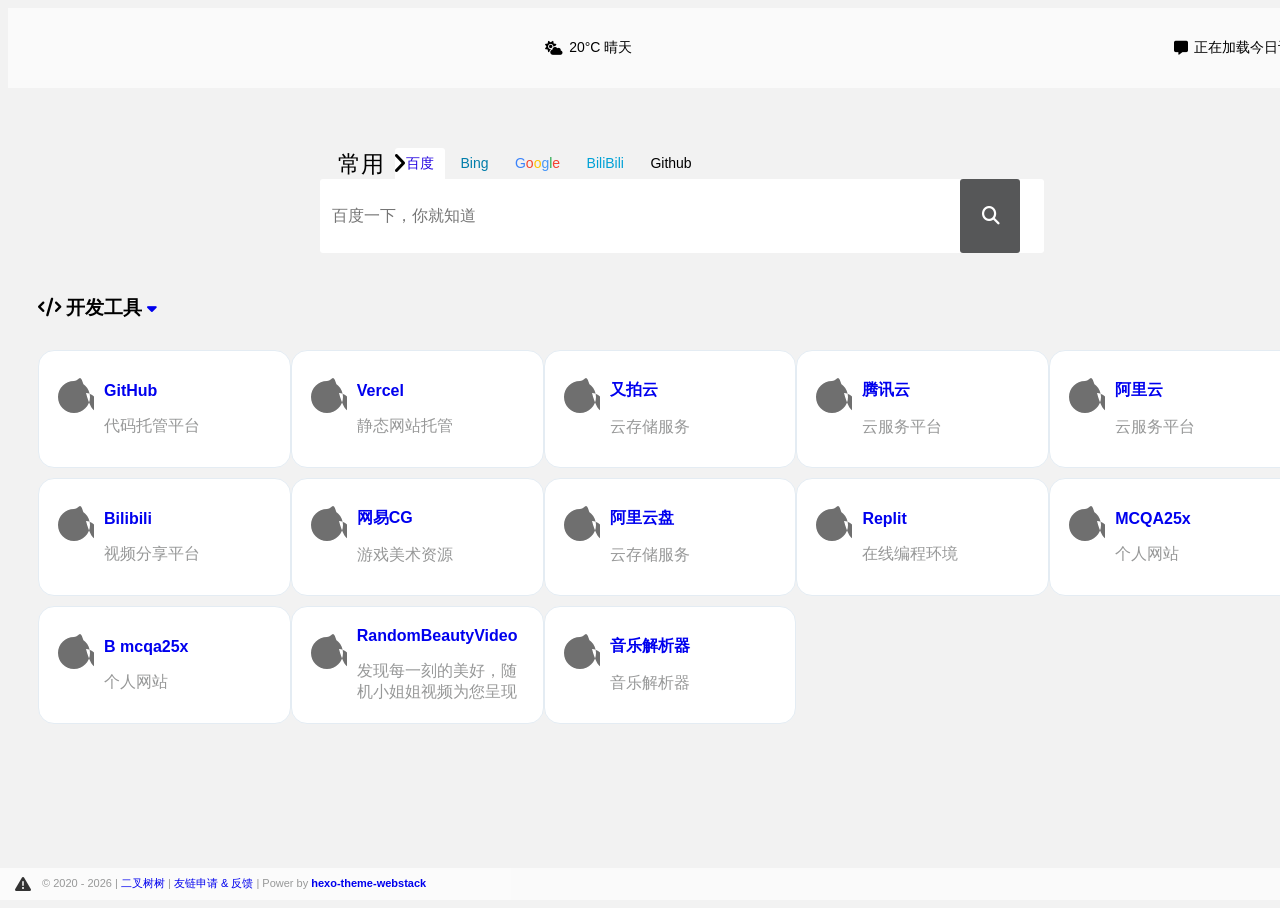
==== commit 1ebabf8b: "style(css): 为背景图片URL添加单引号以保持一致性" ====
--- a/index.html
+++ b/index.html
@@ -1,52 +1,35 @@
-
-<!DOCTYPE html>
+﻿<!DOCTYPE html>
 <html lang="zh-CN">
 <head>
     <meta charset="utf-8">
     <meta http-equiv="X-UA-Compatible" content="IE=edge">
     <meta name="viewport" content="width=device-width, initial-scale=1.0" />
     <meta name="author" content="无情" />
-    <title>导航 - OneNav</title>
-    <meta name="shenma-site-verification" content="60202685e7327fafe342c095202f078a_1686057438">
-    <meta name="keywords" content="网址导航">
-    <meta name="description" content="导航">
-    <meta name="robots" content="noindex, nofollow">
-    <meta name="baidu-bot" content="noindex, nofollow">
-    <meta name="googlebot" content="noindex, nofollow">
+    <title>导航 - 首页</title>
+    <meta name="keywords" content="网址导航,个人导航,实用工具">
+    <meta name="description" content="个人导航网站，收集实用工具和常用网站">
     <link rel="shortcut icon" href="favicon.ico">
-    <link rel="preload" href="https://lf26-cdn-tos.bytecdntp.com/cdn/expire-1-y/font-awesome/6.0.0/css/all.min.css" as="style" onload="this.onload=null;this.rel='stylesheet'">
-    <noscript><link rel="stylesheet" href="https://lf26-cdn-tos.bytecdntp.com/cdn/expire-1-y/font-awesome/6.0.0/css/all.min.css"></noscript>
     <link rel="stylesheet" href="css/style.css">
     <link rel="stylesheet" href="css/dark.min.css">
     <link rel="stylesheet" href="css/animation.min.css">
     <link rel="stylesheet" href="css/mobile.min.css">
 
+    <link rel="stylesheet" href="https://lf26-cdn-tos.bytecdntp.com/cdn/expire-1-y/font-awesome/6.0.0/css/all.min.css">
     <link rel="stylesheet" href="css/bootstrap.min.css">
 
+    <!-- Izitoast -->
+    <link rel="stylesheet" href="https://lf3-cdn-tos.bytecdntp.com/cdn/expire-1-M/izitoast/1.4.0/css/iziToast.min.css">
+    
     <script src="https://code.jquery.com/jquery-3.6.0.min.js"></script>
+    <script type="text/javascript" src="https://lf26-cdn-tos.bytecdntp.com/cdn/expire-1-M/izitoast/1.4.0/js/iziToast.min.js"></script>
 
     <script>
         // 搜索数据对象，用于存储用户定义的搜索配置
         var userDefinedSearchData = {};
         // 是否展开所有分类，默认不展开
         var expandAll = false;
-        
-        // 预加载图片
-        function preloadImages() {
-            var images = [
-                "images/loading.svg"
-            ];
-            
-            for (var i = 0; i < images.length; i++) {
-                var img = new Image();
-                img.src = images[i];
-            }
-        }
-        
-        // 页面加载完成后执行预加载
-        window.onload = preloadImages;
     </script>
-
+    
     <script src="js/header.min.js"></script>
 
     <!-- HTML5 shim and Respond.js IE8 support of HTML5 elements and media queries -->
@@ -54,27 +37,29 @@
         <script src="js/html5shiv.min.js"></script>
         <script src="js/respond.min.js"></script>
     <![endif]-->
-
+    
     <!-- / FB Open Graph -->
     <meta property="og:type" content="article">
     <meta property="og:url" content="https://mcqa2580.github.io/eada/">
-    <meta property="og:title" content="一个导航 - OneNav - OneNav">
-    <meta property="og:description" content="OneNav">
-    <meta property="og:site_name" content="一个导航 - OneNav - OneNav">
-    <meta property="og:image" content="images/favicon.png">
+    <meta property="og:title" content="导航 - 首页">
+    <meta property="og:description" content="个人导航网站，收集实用工具和常用网站">
+    <meta property="og:site_name" content="导航">
+    <meta property="og:image" content="images/girl.png">
+    
     <!-- / Twitter Cards -->
     <meta name="twitter:card" content="summary_large_image">
-    <meta name="twitter:title" content="一个导航 - OneNav - OneNav">
-    <meta name="twitter:description" content="OneNav">
-  
-  <meta name="twitter:image" content="images/favicon.png">
+    <meta name="twitter:title" content="导航 - 首页">
+    <meta name="twitter:description" content="个人导航网站，收集实用工具和常用网站">
+    <meta name="twitter:image" content="images/girl.png">
+    
     <meta name="generator" content="Hexo 5.4.2">
 </head>
 
 <body class="page-body">
     <div class="page-container">
+
+
         <div class="main-content">
-
             <nav class="navbar user-info-navbar" id="navbar" role="navigation">
                 <ul class="user-info-menu left-links list-inline list-unstyled">
                     <li class="menu-item" style="margin-right: 15px;">
@@ -124,6 +109,7 @@
                         <ul class="search-type">
                             <li><input checked hidden type="radio" name="type" id="type-baidu" value="https://www.baidu.com/s?wd=" data-placeholder="百度一下，你就知道"><label for="type-baidu"><span style="color:#2100E0" class="dark-text">百度</span></label></li>
                             <li><input hidden type="radio" name="type" id="type-bing1" value="https://cn.bing.com/search?q=" data-placeholder="微软 Bing 搜索"><label for="type-bing1"><span style="color:#007daa">Bing</span></label></li>
+                            <li><input hidden type="radio" name="type" id="type-google" value="https://www.google.com/search?q=" data-placeholder="谷歌搜索"><label for="type-google"><span style="color:#3B83FA">G</span><span style="color:#F3442C">o</span><span style="color:#FFC300">o</span><span style="color:#4696F8">g</span><span style="color:#2CAB4E">l</span><span style="color:#F54231">e</span></label></li>
                             <li><input hidden type="radio" name="type" id="type-bili1" value="https://search.bilibili.com/all?keyword=" data-placeholder="哔哩哔哩搜索"><label for="type-bili1"><span style="color:#00a1d6">BiliBili</span></label></li>
                             <li><input hidden type="radio" name="type" id="type-git1" value="https://github.com/search?utf8=%E2%9C%93&q=" data-placeholder="搜索 Github 仓库"><label for="type-git1"><span style="color:#000000" class="dark-text">Github</span></label></li>
                         </ul>
@@ -133,6 +119,7 @@
                         <ul class="search-type">
                             <li><input hidden type="radio" name="type" id="type-search" value="https://www.baidu.com/s?wd=" data-placeholder="百度一下，你就知道"><label for="type-search"><span style="color:#2319dc" class="dark-text">百度</span></label></li>
                             <li><input hidden type="radio" name="type" id="type-bing" value="https://cn.bing.com/search?q=" data-placeholder="微软 Bing 搜索"><label for="type-bing"><span style="color:#007daa">Bing</span></label></li>
+                            <li><input hidden type="radio" name="type" id="type-google1" value="https://www.google.com/search?q=" data-placeholder="谷歌搜索"><label for="type-google1"><span style="color:#3B83FA">G</span><span style="color:#F3442C">o</span><span style="color:#FFC300">o</span><span style="color:#4696F8">g</span><span style="color:#2CAB4E">l</span><span style="color:#F54231">e</span></label></li>
                             <li><input hidden type="radio" name="type" id="type-360" value="https://www.so.com/s?q=" data-placeholder="360好搜"><label for="type-360"><span style="color:#19b955">360</span></label></li>
                             <li><input hidden type="radio" name="type" id="type-sogo" value="https://www.sogou.com/web?query=" data-placeholder="搜狗搜索"><label for="type-sogo"><span style="color:#ff5943">搜狗</span></label></li>
                             <li><input hidden type="radio" name="type" id="type-bili" value="https://search.bilibili.com/all?keyword=" data-placeholder="哔哩哔哩搜索"><label for="type-bili"><span style="color:#00a1d6">BiliBili</span></label></li>
@@ -148,50 +135,70 @@
                             <li><input hidden type="radio" name="type" id="type-links" value="https://link.chinaz.com/" data-placeholder="请输入网址 ( 不带http:// )"><label for="type-links"><span style="color:#313439" class="dark-text">友链检测</span></label></li>
                             <li><input hidden type="radio" name="type" id="type-404" value="https://stool.chinaz.com/https?url=" data-placeholder="请输入网址 ( 不带http:// )"><label for="type-404"><span style="color:#f00">HTTPS检测</span></label></li>
                             <li><input hidden type="radio" name="type" id="type-ciku" value="https://seo.chinaz.com/" data-placeholder="请输入网址 ( 不带http:// )"><label for="type-ciku"><span style="color:#016DBD">SEO查询</span></label></li>
-                            <li><input hidden type="radio" name="type" id="type-network" value="https://www.speedtest.net/" data-placeholder="网络速度测试"><label for="type-network"><span style="color:#0099cc">网络诊断</span></label></li>
                         </ul>
                     </div>
-                    <div class="search-group group-d">
-                        <span class="type-text">社区</span>
-                        <ul class="search-type">
-                            <li><input hidden type="radio" name="type" id="type-zhihu" value="https://www.zhihu.com/search?type=content&q=" data-placeholder="知乎，与你分享刚编的故事"><label for="type-zhihu"><span style="color:#0084ff">知乎</span></label></li>
-                            <li><input hidden type="radio" name="type" id="type-wechat" value="http://weixin.sogou.com/weixin?type=2&query=" data-placeholder="微信"><label for="type-wechat"><span style="color:#00a06a">微信</span></label></li>
-                            <li><input hidden type="radio" name="type" id="type-weibo" value="http://s.weibo.com/weibo/" data-placeholder="微博"><label for="type-weibo"><span style="color:#e6162d">微博</span></label></li>
-                            <li><input hidden type="radio" name="type" id="type-douban" value="https://www.douban.com/search?q=" data-placeholder="豆瓣"><label for="type-douban"><span style="color:#55a300">豆瓣</span></label></li>
-                            <li><input hidden type="radio" name="type" id="type-why" value="https://ask.seowhy.com/search/?q=" data-placeholder="SEO问答社区"><label for="type-why"><span style="color:#428bca">搜外问答</span></label></li>
-                        </ul>
-                    </div>
-                    <div class="search-group group-e">
-                        <span class="type-text">生活</span>
-                        <ul class="search-type">
-                            <li><input hidden type="radio" name="type" id="type-taobao1" value="https://s.taobao.com/search?q=" data-placeholder="淘宝"><label for="type-taobao1"><span style="color:#f40">淘宝</span></label></li>
-                            <li><input hidden type="radio" name="type" id="type-jd" value="https://search.jd.com/Search?keyword=" data-placeholder="京东"><label for="type-jd"><span style="color:#c91623">京东</span></label></li>
-                            <li><input hidden type="radio" name="type" id="type-xiachufang" value="http://www.xiachufang.com/search/?keyword=" data-placeholder="下厨房"><label for="type-xiachufang"><span style="color:#dd3915">下厨房</span></label></li>
-                            <li><input hidden type="radio" name="type" id="type-xiangha" value="https://www.xiangha.com/so/?q=caipu&s=" data-placeholder="香哈菜谱"><label for="type-xiangha"><span style="color:#930">香哈菜谱</span></label></li>
-                            <li><input hidden type="radio" name="type" id="type-12306" value="http://www.12306.cn/?" data-placeholder="12306"><label for="type-12306"><span style="color:#07f">12306</span></label></li>
-                            <li><input hidden type="radio" name="type" id="type-qunar" value="https://www.qunar.com/?" data-placeholder="去哪儿"><label for="type-qunar"><span style="color:#00afc7">去哪儿</span></label></li>
-                            <li><input hidden type="radio" name="type" id="type-快递100" value="http://www.kuaidi100.com/?" data-placeholder="快递100"><label for="type-快递100"><span style="color:#3278e6">快递100</span></label></li>
-                        </ul>
-                    </div>
-                    <div class="search-group group-f">
-                        <span class="type-text">求职</span>
-                        <ul class="search-type">
-                            <li><input hidden type="radio" name="type" id="type-zhaopin" value="https://sou.zhaopin.com/jobs/searchresult.ashx?kw=" data-placeholder="智联招聘"><label for="type-zhaopin"><span style="color:#689fee">智联招聘</span></label></li>
-                            <li><input hidden type="radio" name="type" id="type-51job" value="https://search.51job.com/?" data-placeholder="前程无忧"><label for="type-51job"><span style="color:#ff6000">前程无忧</span></label></li>
-                            <li><input hidden type="radio" name="type" id="type-lagou" value="https://www.lagou.com/jobs/list_" data-placeholder="拉钩网"><label for="type-lagou"><span style="color:#00b38a">拉钩网</span></label></li>
-                            <li><input hidden type="radio" name="type" id="type-liepin" value="https://www.liepin.com/zhaopin/?key=" data-placeholder="猎聘网"><label for="type-liepin"><span style="color:#303a40" class="dark-text">猎聘网</span></label></li>
-                        </ul>
-                    </div>
-                </div>
-                <form action="?s=" method="get" target="_blank" id="super-search-fm">
-                    <input type="text" id="search-text" placeholder="输入关键字搜索" style="outline:0" autocomplete="off">
-                    <button type="submit"><i class="fa fa-search "></i></button>
-                </form>
-                <div class="set-check hidden-xs">
-                    <input type="checkbox" id="set-search-blank" class="bubble-3" autocomplete="off">
-                </div>
-            </div>
-            <script type="text/javascript">
+          <div class="search-group group-d">
+            <span class="type-text">社区</span>
+            <ul class="search-type">
+              <li><input hidden type="radio" name="type" id="type-zhihu"
+                  value="https://www.zhihu.com/search?type=content&q=" data-placeholder="知乎，与你分享刚编的故事"><label
+                  for="type-zhihu"><span style="color:#0084ff">知乎</span></label></li>
+              <li><input hidden type="radio" name="type" id="type-wechat"
+                  value="http://weixin.sogou.com/weixin?type=2&query=" data-placeholder="微信"><label
+                  for="type-wechat"><span style="color:#00a06a">微信</span></label></li>
+              <li><input hidden type="radio" name="type" id="type-weibo" value="http://s.weibo.com/weibo/"
+                  data-placeholder="微博"><label for="type-weibo"><span style="color:#e6162d">微博</span></label></li>
+              <li><input hidden type="radio" name="type" id="type-douban" value="https://www.douban.com/search?q="
+                  data-placeholder="豆瓣"><label for="type-douban"><span style="color:#55a300">豆瓣</span></label></li>
+              <li><input hidden type="radio" name="type" id="type-why" value="https://ask.seowhy.com/search/?q="
+                  data-placeholder="SEO问答社区"><label for="type-why"><span style="color:#428bca">搜外问答</span></label></li>
+            </ul>
+          </div>
+          <div class="search-group group-e">
+            <span class="type-text">生活</span>
+            <ul class="search-type">
+              <li><input hidden type="radio" name="type" id="type-taobao1" value="https://s.taobao.com/search?q="
+                  data-placeholder="淘宝"><label for="type-taobao1"><span style="color:#f40">淘宝</span></label></li>
+              <li><input hidden type="radio" name="type" id="type-jd" value="https://search.jd.com/Search?keyword="
+                  data-placeholder="京东"><label for="type-jd"><span style="color:#c91623">京东</span></label></li>
+              <li><input hidden type="radio" name="type" id="type-xiachufang"
+                  value="http://www.xiachufang.com/search/?keyword=" data-placeholder="下厨房"><label
+                  for="type-xiachufang"><span style="color:#dd3915">下厨房</span></label></li>
+              <li><input hidden type="radio" name="type" id="type-xiangha"
+                  value="https://www.xiangha.com/so/?q=caipu&s=" data-placeholder="香哈菜谱"><label for="type-xiangha"><span
+                    style="color:#930">香哈菜谱</span></label></li>
+              <li><input hidden type="radio" name="type" id="type-12306" value="http://www.12306.cn/?"
+                  data-placeholder="12306"><label for="type-12306"><span style="color:#07f">12306</span></label></li>
+              <li><input hidden type="radio" name="type" id="type-qunar" value="https://www.qunar.com/?"
+                  data-placeholder="去哪儿"><label for="type-qunar"><span style="color:#00afc7">去哪儿</span></label></li>
+              <li><input hidden type="radio" name="type" id="type-快递100" value="http://www.kuaidi100.com/?"
+                  data-placeholder="快递100"><label for="type-快递100"><span style="color:#3278e6">快递100</span></label></li>
+            </ul>
+          </div>
+          <div class="search-group group-f">
+            <span class="type-text">求职</span>
+            <ul class="search-type">
+              <li><input hidden type="radio" name="type" id="type-zhaopin"
+                  value="https://sou.zhaopin.com/jobs/searchresult.ashx?kw=" data-placeholder="智联招聘"><label
+                  for="type-zhaopin"><span style="color:#689fee">智联招聘</span></label></li>
+              <li><input hidden type="radio" name="type" id="type-51job" value="https://search.51job.com/?"
+                  data-placeholder="前程无忧"><label for="type-51job"><span style="color:#ff6000">前程无忧</span></label></li>
+              <li><input hidden type="radio" name="type" id="type-lagou" value="https://www.lagou.com/jobs/list_"
+                  data-placeholder="拉钩网"><label for="type-lagou"><span style="color:#00b38a">拉钩网</span></label></li>
+              <li><input hidden type="radio" name="type" id="type-liepin" value="https://www.liepin.com/zhaopin/?key="
+                  data-placeholder="猎聘网"><label for="type-liepin"><span style="color:#303a40"
+                    class="dark-text">猎聘网</span></label></li>
+            </ul>
+          </div>
+        </div>
+        <form action="?s=" method="get" target="_blank" id="super-search-fm"><input type="text" id="search-text"
+            placeholder="输入关键字搜索" style="outline:0" autocomplete="off"><button type="submit"><i
+              class="fa fa-search "></i></button></form>
+        <div class="set-check hidden-xs">
+          <input type="checkbox" id="set-search-blank" class="bubble-3" autocomplete="off">
+        </div>
+      </div>
+      <script type="text/javascript">
         eval(function (e, t, a, c, i, n) {
           if (i = function (e) {
               return (e < t ? "" : i(parseInt(e / t))) + (35 < (e %= t) ? String.fromCharCode(e + 29) : e.toString(
@@ -212,990 +219,230 @@
           .split("|"), 0, {}));
       </script>
       <!-- 搜索 end -->
-    <!-- 时间显示 -->
-    <div class="time-display" style="text-align: center; font-size: 12px; color: #ff0000; margin: 20px 0;">
-        <div id="current-time"></div>
-        <div id="current-date"></div>
-    </div>
-    
-
-
-                                                                                                                                                                            
-                                                                                                                                                                            
-
-                                                                                                                                                                            
-                                                                                                                                                                            
-      <h4 class="text-gray">
-  <i class="fa-solid fa-tags" style="margin-right: 7px;" id="开发工具"></i>开发工具
-</h4>
+      
+
+      
+      <!-- 分类导航 -->
+      <div class="row">
+        <!-- 开发工具 -->
+        <div class="col-sm-12">
+          <h3 class="h3-title">
+            <i class="fa-solid fa-code"></i>
+            开发工具
+            <small>
+              <a href="javascript:;" rel="external nofollow" class="expand-btn" data-target=".nav-dev">
+                <i class="fa-solid fa-caret-down"></i>
+              </a>
+            </small>
+          </h3>
+          <div class="nav-dev">
             <div class="row">
-                <div class="col-sm-3">
-    <div class="xe-widget xe-conversations box2 label-info" onclick="window.open('https://github.com/', '_blank')" data-toggle="tooltip" data-placement="bottom" title="" data-original-title="https://github.com/">
-      <div class="xe-comment-entry">
-        <a class="xe-user-img">
-          <img data-src="https://github.com/favicon.ico" class="lozad img-circle" width="40" src="[data-uri]" >
-        </a>
-        <div class="xe-comment">
-          <a href="#" class="xe-user-name overflowClip_1">
-            <strong>GitHub</strong>
-          </a>
-          <p class="overflowClip_2">全球最大的同性交友社区</p>
+              <div class="col-sm-3">
+                <div class="xe-widget xe-conversations box2 label-info" onclick="window.open('https://github.com/', '_blank')" data-toggle="tooltip" data-placement="bottom" title="https://github.com/">
+                  <div class="xe-comment-entry">
+                    <a class="xe-user-img">
+                      <img data-src="images/favicons/github_com.ico" class="lozad img-circle" width="40" src="[data-uri]" >
+                    </a>
+                    <div class="xe-comment">
+                      <a href="#" class="xe-user-name overflowClip_1">
+                        <strong>GitHub</strong>
+                      </a>
+                      <p class="overflowClip_2">代码托管平台</p>
+                    </div>
+                  </div>
+                </div>
+              </div>
+              <div class="col-sm-3">
+                <div class="xe-widget xe-conversations box2 label-info" onclick="window.open('https://vercel.com/', '_blank')" data-toggle="tooltip" data-placement="bottom" title="https://vercel.com/">
+                  <div class="xe-comment-entry">
+                    <a class="xe-user-img">
+                      <img data-src="images/favicons/vercel_com.ico" class="lozad img-circle" width="40" src="[data-uri]" >
+                    </a>
+                    <div class="xe-comment">
+                      <a href="#" class="xe-user-name overflowClip_1">
+                        <strong>Vercel</strong>
+                      </a>
+                      <p class="overflowClip_2">静态网站托管</p>
+                    </div>
+                  </div>
+                </div>
+              </div>
+              <div class="col-sm-3">
+                <div class="xe-widget xe-conversations box2 label-info" onclick="window.open('https://console.upyun.com/', '_blank')" data-toggle="tooltip" data-placement="bottom" title="https://console.upyun.com/">
+                  <div class="xe-comment-entry">
+                    <a class="xe-user-img">
+                      <img data-src="images/favicons/console_upyun_com.ico" class="lozad img-circle" width="40" src="[data-uri]" >
+                    </a>
+                    <div class="xe-comment">
+                      <a href="#" class="xe-user-name overflowClip_1">
+                        <strong>又拍云</strong>
+                      </a>
+                      <p class="overflowClip_2">云存储服务</p>
+                    </div>
+                  </div>
+                </div>
+              </div>
+              <div class="col-sm-3">
+                <div class="xe-widget xe-conversations box2 label-info" onclick="window.open('https://console.cloud.tencent.com/', '_blank')" data-toggle="tooltip" data-placement="bottom" title="https://console.cloud.tencent.com/">
+                  <div class="xe-comment-entry">
+                    <a class="xe-user-img">
+                      <img data-src="images/favicons/console_cloud_tencent_com.ico" class="lozad img-circle" width="40" src="[data-uri]" >
+                    </a>
+                    <div class="xe-comment">
+                      <a href="#" class="xe-user-name overflowClip_1">
+                        <strong>腾讯云</strong>
+                      </a>
+                      <p class="overflowClip_2">云服务平台</p>
+                    </div>
+                  </div>
+                </div>
+              </div>
+              <div class="col-sm-3">
+                <div class="xe-widget xe-conversations box2 label-info" onclick="window.open('https://www.aliyun.com/', '_blank')" data-toggle="tooltip" data-placement="bottom" title="https://www.aliyun.com/">
+                  <div class="xe-comment-entry">
+                    <a class="xe-user-img">
+                      <img data-src="images/favicons/www_aliyun_com.ico" class="lozad img-circle" width="40" src="[data-uri]" >
+                    </a>
+                    <div class="xe-comment">
+                      <a href="#" class="xe-user-name overflowClip_1">
+                        <strong>阿里云</strong>
+                      </a>
+                      <p class="overflowClip_2">云服务平台</p>
+                    </div>
+                  </div>
+                </div>
+              </div>
+              <div class="col-sm-3">
+                <div class="xe-widget xe-conversations box2 label-info" onclick="window.open('https://www.bilibili.com/', '_blank')" data-toggle="tooltip" data-placement="bottom" title="https://www.bilibili.com/">
+                  <div class="xe-comment-entry">
+                    <a class="xe-user-img">
+                      <img data-src="images/favicons/www_bilibili_com.ico" class="lozad img-circle" width="40" src="[data-uri]" >
+                    </a>
+                    <div class="xe-comment">
+                      <a href="#" class="xe-user-name overflowClip_1">
+                        <strong>Bilibili</strong>
+                      </a>
+                      <p class="overflowClip_2">视频分享平台</p>
+                    </div>
+                  </div>
+                </div>
+              </div>
+              <div class="col-sm-3">
+                <div class="xe-widget xe-conversations box2 label-info" onclick="window.open('https://cg.163.com/', '_blank')" data-toggle="tooltip" data-placement="bottom" title="https://cg.163.com/">
+                  <div class="xe-comment-entry">
+                    <a class="xe-user-img">
+                      <img data-src="images/favicons/cg_163_com.ico" class="lozad img-circle" width="40" src="[data-uri]" >
+                    </a>
+                    <div class="xe-comment">
+                      <a href="#" class="xe-user-name overflowClip_1">
+                        <strong>网易CG</strong>
+                      </a>
+                      <p class="overflowClip_2">游戏美术资源</p>
+                    </div>
+                  </div>
+                </div>
+              </div>
+              <div class="col-sm-3">
+                <div class="xe-widget xe-conversations box2 label-info" onclick="window.open('https://www.aliyundrive.com/', '_blank')" data-toggle="tooltip" data-placement="bottom" title="https://www.aliyundrive.com/">
+                  <div class="xe-comment-entry">
+                    <a class="xe-user-img">
+                      <img data-src="images/favicons/www_aliyundrive_com.ico" class="lozad img-circle" width="40" src="[data-uri]" >
+                    </a>
+                    <div class="xe-comment">
+                      <a href="#" class="xe-user-name overflowClip_1">
+                        <strong>阿里云盘</strong>
+                      </a>
+                      <p class="overflowClip_2">云存储服务</p>
+                    </div>
+                  </div>
+                </div>
+              </div>
+              <div class="col-sm-3">
+                <div class="xe-widget xe-conversations box2 label-info" onclick="window.open('https://replit.com/', '_blank')" data-toggle="tooltip" data-placement="bottom" title="https://replit.com/">
+                  <div class="xe-comment-entry">
+                    <a class="xe-user-img">
+                      <img data-src="images/favicons/replit_com.ico" class="lozad img-circle" width="40" src="[data-uri]" >
+                    </a>
+                    <div class="xe-comment">
+                      <a href="#" class="xe-user-name overflowClip_1">
+                        <strong>Replit</strong>
+                      </a>
+                      <p class="overflowClip_2">在线编程环境</p>
+                    </div>
+                  </div>
+                </div>
+              </div>
+              <div class="col-sm-3">
+                <div class="xe-widget xe-conversations box2 label-info" onclick="window.open('https://mcqa25x.dpdns.org/', '_blank')" data-toggle="tooltip" data-placement="bottom" title="https://mcqa25x.dpdns.org/">
+                  <div class="xe-comment-entry">
+                    <a class="xe-user-img">
+                      <img data-src="images/favicons/mcqa25x_dpdns_org.ico" class="lozad img-circle" width="40" src="[data-uri]" >
+                    </a>
+                    <div class="xe-comment">
+                      <a href="#" class="xe-user-name overflowClip_1">
+                        <strong>MCQA25x</strong>
+                      </a>
+                      <p class="overflowClip_2">个人网站</p>
+                    </div>
+                  </div>
+                </div>
+              </div>
+              <div class="col-sm-3">
+                <div class="xe-widget xe-conversations box2 label-info" onclick="window.open('https://b.mcqa25x.dpdns.org/', '_blank')" data-toggle="tooltip" data-placement="bottom" title="https://b.mcqa25x.dpdns.org/">
+                  <div class="xe-comment-entry">
+                    <a class="xe-user-img">
+                      <img data-src="images/favicons/b_mcqa25x_dpdns_org.ico" class="lozad img-circle" width="40" src="[data-uri]" >
+                    </a>
+                    <div class="xe-comment">
+                      <a href="#" class="xe-user-name overflowClip_1">
+                        <strong>B mcqa25x</strong>
+                      </a>
+                      <p class="overflowClip_2">个人网站</p>
+                    </div>
+                  </div>
+                </div>
+              </div>
+              <div class="col-sm-3">
+                <div class="xe-widget xe-conversations box2 label-info" onclick="window.open('https://ima1ge.mcqa25x.dpdns.org/', '_blank')" data-toggle="tooltip" data-placement="bottom" title="https://ima1ge.mcqa25x.dpdns.org/">
+                  <div class="xe-comment-entry">
+                    <a class="xe-user-img">
+                      <img data-src="images/favicons/ima1ge_mcqa25x_dpdns_org.ico" class="lozad img-circle" width="40" src="[data-uri]" >
+                    </a>
+                    <div class="xe-comment">
+                      <a href="#" class="xe-user-name overflowClip_1">
+                        <strong>RandomBeautyVideo</strong>
+                      </a>
+                      <p class="overflowClip_2">发现每一刻的美好，随机小姐姐视频为您呈现</p>
+                    </div>
+                  </div>
+                </div>
+              </div>
+              <div class="col-sm-3">
+                <div class="xe-widget xe-conversations box2 label-info" onclick="window.open('https://nfq.dpdns.org/', '_blank')" data-toggle="tooltip" data-placement="bottom" title="https://nfq.dpdns.org/">
+                  <div class="xe-comment-entry">
+                    <a class="xe-user-img">
+                      <img data-src="images/favicons/nfq_dpdns_org.ico" class="lozad img-circle" width="40" src="[data-uri]" >
+                    </a>
+                    <div class="xe-comment">
+                      <a href="#" class="xe-user-name overflowClip_1">
+                        <strong>音乐解析器</strong>
+                      </a>
+                      <p class="overflowClip_2">音乐解析器</p>
+                    </div>
+                  </div>
+                </div>
+              </div>
+            </div>
+          </div>
         </div>
       </div>
-    </div>
-  </div>
-  
-  <div class="col-sm-3">
-    <div class="xe-widget xe-conversations box2 label-info" onclick="window.open('https://vercel.com/', '_blank')" data-toggle="tooltip" data-placement="bottom" title="" data-original-title="https://vercel.com/">
-      <div class="xe-comment-entry">
-        <a class="xe-user-img">
-          <img data-src="https://vercel.com/favicon.ico" class="lozad img-circle" width="40" src="[data-uri]" >
-        </a>
-        <div class="xe-comment">
-          <a href="#" class="xe-user-name overflowClip_1">
-            <strong>Vercel</strong>
-          </a>
-          <p class="overflowClip_2">目前最好用的网站托管服务</p>
-        </div>
-      </div>
-    </div>
-  </div>
-  
-  <div class="col-sm-3">
-    <div class="xe-widget xe-conversations box2 label-info" onclick="window.open('https://console.upyun.com/', '_blank')" data-toggle="tooltip" data-placement="bottom" title="" data-original-title="https://console.upyun.com/">
-      <div class="xe-comment-entry">
-        <a class="xe-user-img">
-          <img data-src="https://console.upyun.com/favicon.ico" class="lozad img-circle" width="40" src="[data-uri]" >
-        </a>
-        <div class="xe-comment">
-          <a href="#" class="xe-user-name overflowClip_1">
-            <strong>又拍云</strong>
-          </a>
-          <p class="overflowClip_2">静态文件存储与 CDN 加速</p>
-        </div>
-      </div>
-    </div>
-  </div>
-  
-  <div class="col-sm-3">
-    <div class="xe-widget xe-conversations box2 label-info" onclick="window.open('https://console.cloud.tencent.com/', '_blank')" data-toggle="tooltip" data-placement="bottom" title="" data-original-title="https://console.cloud.tencent.com/">
-      <div class="xe-comment-entry">
-        <a class="xe-user-img">
-          <img data-src="https://console.cloud.tencent.com/favicon.ico" class="lozad img-circle" width="40" src="[data-uri]" >
-        </a>
-        <div class="xe-comment">
-          <a href="#" class="xe-user-name overflowClip_1">
-            <strong>腾讯云</strong>
-          </a>
-          <p class="overflowClip_2">国内几大云服务商其一，俗称凉心云</p>
-        </div>
-      </div>
-    </div>
-  </div>
-  
-  <div class="col-sm-3">
-    <div class="xe-widget xe-conversations box2 label-info" onclick="window.open('https://www.aliyun.com/', '_blank')" data-toggle="tooltip" data-placement="bottom" title="" data-original-title="https://www.aliyun.com/">
-      <div class="xe-comment-entry">
-        <a class="xe-user-img">
-          <img data-src="https://www.aliyun.com/favicon.ico" class="lozad img-circle" width="40" src="[data-uri]" >
-        </a>
-        <div class="xe-comment">
-          <a href="#" class="xe-user-name overflowClip_1">
-            <strong>阿里云</strong>
-          </a>
-          <p class="overflowClip_2">全球云计算服务及云解决方案提供商</p>
-        </div>
-      </div>
-    </div>
-  </div>
-  
-  <div class="col-sm-3">
-    <div class="xe-widget xe-conversations box2 label-info" onclick="window.open('https://www.bilibili.com/', '_blank')" data-toggle="tooltip" data-placement="bottom" title="" data-original-title="https://www.bilibili.com/">
-      <div class="xe-comment-entry">
-        <a class="xe-user-img">
-          <img data-src="https://www.bilibili.com/favicon.ico" class="lozad img-circle" width="40" src="[data-uri]" >
-        </a>
-        <div class="xe-comment">
-          <a href="#" class="xe-user-name overflowClip_1">
-            <strong>哔哩哔哩</strong>
-          </a>
-          <p class="overflowClip_2">叔叔我啊，最讨厌不能挣钱的东西了</p>
-        </div>
-      </div>
-    </div>
-  </div>
-  
-  <div class="col-sm-3">
-    <div class="xe-widget xe-conversations box2 label-info" onclick="window.open('https://cg.163.com/index.html#/pc', '_blank')" data-toggle="tooltip" data-placement="bottom" title="" data-original-title="https://cg.163.com/index.html#/pc">
-      <div class="xe-comment-entry">
-        <a class="xe-user-img">
-          <img data-src="https://cg.163.com/favicon.ico" class="lozad img-circle" width="40" src="[data-uri]" >
-        </a>
-        <div class="xe-comment">
-          <a href="#" class="xe-user-name overflowClip_1">
-            <strong>网易云游戏</strong>
-          </a>
-          <p class="overflowClip_2">网易官方云游戏平台，免下载畅玩</p>
-        </div>
-      </div>
-    </div>
-  </div>
-  
-  <div class="col-sm-3">
-    <div class="xe-widget xe-conversations box2 label-info" onclick="window.open('https://www.aliyundrive.com/drive', '_blank')" data-toggle="tooltip" data-placement="bottom" title="" data-original-title="https://www.aliyundrive.com/drive">
-      <div class="xe-comment-entry">
-        <a class="xe-user-img">
-          <img data-src="https://www.aliyundrive.com/favicon.ico" class="lozad img-circle" width="40" src="[data-uri]" >
-        </a>
-        <div class="xe-comment">
-          <a href="#" class="xe-user-name overflowClip_1">
-            <strong>阿里云盘</strong>
-          </a>
-          <p class="overflowClip_2">目前正在用的网盘</p>
-        </div>
-      </div>
-    </div>
-  </div>
-  
-  <div class="col-sm-3">
-    <div class="xe-widget xe-conversations box2 label-info" onclick="window.open('https://replit.com/', '_blank')" data-toggle="tooltip" data-placement="bottom" title="" data-original-title="https://replit.com/">
-      <div class="xe-comment-entry">
-        <a class="xe-user-img">
-          <img data-src="https://replit.com/favicon.ico" class="lozad img-circle" width="40" src="[data-uri]" >
-        </a>
-        <div class="xe-comment">
-          <a href="#" class="xe-user-name overflowClip_1">
-            <strong>Replit</strong>
-          </a>
-          <p class="overflowClip_2">免费的协作式在线 IDE</p>
-        </div>
-      </div>
-    </div>
-  </div>
-  
-
-  
-  <div class="col-sm-3">
-    <div class="xe-widget xe-conversations box2 label-info" onclick="window.open('https://mcqa25x.dpdns.org/', '_blank')" data-toggle="tooltip" data-placement="bottom" title="" data-original-title="https://mcqa25x.dpdns.org/">
-      <div class="xe-comment-entry">
-        <a class="xe-user-img">
-          <img data-src="https://mcqa25x.dpdns.org/favicon.ico" class="lozad img-circle" width="40" src="[data-uri]" >
-        </a>
-        <div class="xe-comment">
-          <a href="#" class="xe-user-name overflowClip_1">
-            <strong>静态随机图片</strong>
-          </a>
-          <p class="overflowClip_2">静态随机图片网站</p>
-        </div>
-      </div>
-    </div>
-  </div>
-  
-  <div class="col-sm-3">
-    <div class="xe-widget xe-conversations box2 label-info" onclick="window.open('https://b.mcqa25x.dpdns.org/', '_blank')" data-toggle="tooltip" data-placement="bottom" title="" data-original-title="https://b.mcqa25x.dpdns.org/">
-      <div class="xe-comment-entry">
-        <a class="xe-user-img">
-          <img data-src="https://b.mcqa25x.dpdns.org/favicon.ico" class="lozad img-circle" width="40" src="[data-uri]" >
-        </a>
-        <div class="xe-comment">
-          <a href="#" class="xe-user-name overflowClip_1">
-            <strong>图片网站</strong>
-          </a>
-          <p class="overflowClip_2">高清图片资源库，提供各类精美图片下载</p>
-        </div>
-      </div>
-    </div>
-  </div>
-  
-  <div class="col-sm-3">
-    <div class="xe-widget xe-conversations box2 label-info" onclick="window.open('https://ima1ge.mcqa25x.dpdns.org/', '_blank')" data-toggle="tooltip" data-placement="bottom" title="" data-original-title="https://ima1ge.mcqa25x.dpdns.org/">
-      <div class="xe-comment-entry">
-        <a class="xe-user-img">
-          <img data-src="https://ima1ge.mcqa25x.dpdns.org/favicon.ico" class="lozad img-circle" width="40" src="[data-uri]" >
-        </a>
-        <div class="xe-comment">
-          <a href="#" class="xe-user-name overflowClip_1">
-            <strong>Image mcqa25x</strong>
-          </a>
-          <p class="overflowClip_2">图片资源网站</p>
-        </div>
-      </div>
-    </div>
-  </div>
-  
-  <div class="col-sm-3">
-    <div class="xe-widget xe-conversations box2 label-info" onclick="window.open('https://nfq.dpdns.org/', '_blank')" data-toggle="tooltip" data-placement="bottom" title="" data-original-title="https://nfq.dpdns.org/">
-      <div class="xe-comment-entry">
-        <a class="xe-user-img">
-          <img data-src="https://nfq.dpdns.org/favicon.ico" class="lozad img-circle" width="40" src="[data-uri]" >
-        </a>
-        <div class="xe-comment">
-          <a href="#" class="xe-user-name overflowClip_1">
-            <strong>NFQ dpdns</strong>
-          </a>
-          <p class="overflowClip_2">安全验证网站</p>
-        </div>
-      </div>
-    </div>
-  </div>
-  
-</div>
-<br />
-
       
-      
-      
-      
-      
-      
-      
-      <h4 class="text-gray">
-  <i class="fa-solid fa-tags" style="margin-right: 7px;" id="在线工具"></i>在线工具
-</h4>
-<div class="row">
-                <div class="col-sm-3">
-    <div class="xe-widget xe-conversations box2 label-info" onclick="window.open('https://tool.lu/', '_blank')" data-toggle="tooltip" data-placement="bottom" title="" data-original-title="https://tool.lu/">
-      <div class="xe-comment-entry">
-        <a class="xe-user-img">
-          <img data-src="https://tool.lu/favicon.ico" class="lozad img-circle" width="40" src="[data-uri]" >
-        </a>
-        <div class="xe-comment">
-          <a href="#" class="xe-user-name overflowClip_1">
-            <strong>在线工具</strong>
-          </a>
-          <p class="overflowClip_2">在线工具 - 你的工具箱</p>
-        </div>
-      </div>
-    </div>
-  </div>
-  
-  <div class="col-sm-3">
-    <div class="xe-widget xe-conversations box2 label-info" onclick="window.open('https://notion-avatar.vercel.app/zh', '_blank')" data-toggle="tooltip" data-placement="bottom" title="" data-original-title="https://notion-avatar.vercel.app/zh">
-      <div class="xe-comment-entry">
-        <a class="xe-user-img">
-          <img data-src="https://notion-avatar.vercel.app/favicon.ico" class="lozad img-circle" width="40" src="[data-uri]" >
-        </a>
-        <div class="xe-comment">
-          <a href="#" class="xe-user-name overflowClip_1">
-            <strong>Notion 风格头像制作</strong>
-          </a>
-          <p class="overflowClip_2">一个生成 Notion 风格头像的在线工具</p>
-        </div>
-      </div>
-    </div>
-  </div>
-  
-  <div class="col-sm-3">
-    <div class="xe-widget xe-conversations box2 label-info" onclick="window.open('https://freessl.cn/', '_blank')" data-toggle="tooltip" data-placement="bottom" title="" data-original-title="https://freessl.cn/">
-      <div class="xe-comment-entry">
-        <a class="xe-user-img">
-          <img data-src="https://freessl.cn/favicon.ico" class="lozad img-circle" width="40" src="[data-uri]" >
-        </a>
-        <div class="xe-comment">
-          <a href="#" class="xe-user-name overflowClip_1">
-            <strong>FreeSSL</strong>
-          </a>
-          <p class="overflowClip_2">一个提供免费HTTPS证书申请的网站</p>
-        </div>
-      </div>
-    </div>
-  </div>
-  
-  <div class="col-sm-3">
-    <div class="xe-widget xe-conversations box2 label-info" onclick="window.open('https://tinify.cn/', '_blank')" data-toggle="tooltip" data-placement="bottom" title="" data-original-title="https://tinify.cn/">
-      <div class="xe-comment-entry">
-        <a class="xe-user-img">
-          <img data-src="https://tinify.com/favicon.ico" class="lozad img-circle" width="40" src="[data-uri]" >
-        </a>
-        <div class="xe-comment">
-          <a href="#" class="xe-user-name overflowClip_1">
-            <strong>TinyPNG</strong>
-          </a>
-          <p class="overflowClip_2">智能压缩您的WebP、JPEG和PNG图片</p>
-        </div>
-      </div>
-    </div>
-  </div>
-  
-  <div class="col-sm-3">
-    <div class="xe-widget xe-conversations box2 label-info" onclick="window.open('https://squoosh.app/', '_blank')" data-toggle="tooltip" data-placement="bottom" title="" data-original-title="https://squoosh.app/">
-      <div class="xe-comment-entry">
-        <a class="xe-user-img">
-          <img data-src="https://squoosh.app/favicon.ico" class="lozad img-circle" width="40" src="[data-uri]" >
-        </a>
-        <div class="xe-comment">
-          <a href="#" class="xe-user-name overflowClip_1">
-            <strong>Squoosh</strong>
-          </a>
-          <p class="overflowClip_2">终极图像压缩，可压缩和比较图像</p>
-        </div>
-      </div>
-    </div>
-  </div>
-  
-  <div class="col-sm-3">
-    <div class="xe-widget xe-conversations box2 label-info" onclick="window.open('https://onlineconvertfree.com/zh/', '_blank')" data-toggle="tooltip" data-placement="bottom" title="" data-original-title="https://onlineconvertfree.com/zh/">
-      <div class="xe-comment-entry">
-        <a class="xe-user-img">
-          <img data-src="https://onlineconvertfree.com/favicon.ico" class="lozad img-circle" width="40" src="[data-uri]" >
-        </a>
-        <div class="xe-comment">
-          <a href="#" class="xe-user-name overflowClip_1">
-            <strong>OnlineConvertFree</strong>
-          </a>
-          <p class="overflowClip_2">在线转换各种文件、视频、音频和照片等</p>
-        </div>
-      </div>
-    </div>
-  </div>
-  
-  <div class="col-sm-3">
-    <div class="xe-widget xe-conversations box2 label-info" onclick="window.open('https://www.speedtest.net/', '_blank')" data-toggle="tooltip" data-placement="bottom" title="" data-original-title="https://www.speedtest.net/">
-      <div class="xe-comment-entry">
-        <a class="xe-user-img">
-          <img data-src="https://www.cloudflare.com/favicon.ico" class="lozad img-circle" width="40" src="[data-uri]" >
-        </a>
-        <div class="xe-comment">
-          <a href="#" class="xe-user-name overflowClip_1">
-            <strong>网络诊断</strong>
-          </a>
-          <p class="overflowClip_2">网络连接和速度测试工具</p>
-        </div>
-      </div>
-    </div>
-  </div>
-  
-  <div class="col-sm-3">
-    <div class="xe-widget xe-conversations box2 label-info" onclick="window.open('https://www.dute.org/', '_blank')" data-toggle="tooltip" data-placement="bottom" title="" data-original-title="https://www.dute.org/">
-      <div class="xe-comment-entry">
-        <a class="xe-user-img">
-          <img data-src="https://www.dute.org/favicon.ico" class="lozad img-circle" width="40" src="[data-uri]" >
-        </a>
-        <div class="xe-comment">
-          <a href="#" class="xe-user-name overflowClip_1">
-            <strong>独特工具箱</strong>
-          </a>
-          <p class="overflowClip_2">致力于打造体验良好的在线工具</p>
-        </div>
-      </div>
-    </div>
-  </div>
-  
-  <div class="col-sm-3">
-    <div class="xe-widget xe-conversations box2 label-info" onclick="window.open('https://www.niceso.fun/', '_blank')" data-toggle="tooltip" data-placement="bottom" title="" data-original-title="https://www.niceso.fun/">
-      <div class="xe-comment-entry">
-        <a class="xe-user-img">
-          <img data-src="https://www.niceso.cn/favicon.ico" class="lozad img-circle" width="40" src="[data-uri]" >
-        </a>
-        <div class="xe-comment">
-          <a href="#" class="xe-user-name overflowClip_1">
-            <strong>奈斯搜索</strong>
-          </a>
-          <p class="overflowClip_2">坚持做最好用的阿里云盘资源搜索引擎</p>
-        </div>
-      </div>
-    </div>
-  </div>
-  
-  <div class="col-sm-3">
-    <div class="xe-widget xe-conversations box2 label-info" onclick="window.open('https://ps.gaoding.com/', '_blank')" data-toggle="tooltip" data-placement="bottom" title="" data-original-title="https://ps.gaoding.com/">
-      <div class="xe-comment-entry">
-        <a class="xe-user-img">
-          <img data-src="https://www.gaoding.com/favicon.ico" class="lozad img-circle" width="40" src="[data-uri]" >
-        </a>
-        <div class="xe-comment">
-          <a href="#" class="xe-user-name overflowClip_1">
-            <strong>在线 PS</strong>
-          </a>
-          <p class="overflowClip_2">一款专业精简的在线ps图片处理软件</p>
-        </div>
-      </div>
-    </div>
-  </div>
-  
-  <div class="col-sm-3">
-    <div class="xe-widget xe-conversations box2 label-info" onclick="window.open('https://xmsoushu.com/', '_blank')" data-toggle="tooltip" data-placement="bottom" title="" data-original-title="https://xmsoushu.com/">
-      <div class="xe-comment-entry">
-        <a class="xe-user-img">
-          <img data-src="https://www.xmsoushu.com/favicon.ico" class="lozad img-circle" width="40" src="[data-uri]" >
-        </a>
-        <div class="xe-comment">
-          <a href="#" class="xe-user-name overflowClip_1">
-            <strong>熊猫搜书</strong>
-          </a>
-          <p class="overflowClip_2">聚合搜索引擎，快速检索网络图书资源</p>
-        </div>
-      </div>
-    </div>
-  </div>
-  
-  <div class="col-sm-3">
-    <div class="xe-widget xe-conversations box2 label-info" onclick="window.open('https://caniuse.com/', '_blank')" data-toggle="tooltip" data-placement="bottom" title="" data-original-title="https://caniuse.com/">
-      <div class="xe-comment-entry">
-        <a class="xe-user-img">
-          <img data-src="https://caniuse.com/favicon.ico" class="lozad img-circle" width="40" src="[data-uri]" >
-        </a>
-        <div class="xe-comment">
-          <a href="#" class="xe-user-name overflowClip_1">
-            <strong>Can I use ...</strong>
-          </a>
-          <p class="overflowClip_2">最新的浏览器 Web 技术支持表</p>
-        </div>
-      </div>
-    </div>
-  </div>
-  
-</div>
-<br />
-
-            <h4 class="text-gray">
-                <i class="fa-solid fa-tags" style="margin-right: 7px;" id="学习资源"></i>学习资源
-            </h4>
-            <div class="row">
-                <div class="col-sm-3">
-                    <div class="xe-widget xe-conversations box2 label-info" onclick="window.open('https://www.w3school.com.cn/', '_blank')" data-toggle="tooltip" data-placement="bottom" title="" data-original-title="https://www.w3school.com.cn/">
-                        <div class="xe-comment-entry">
-                            <a class="xe-user-img">
-                                <img data-src="https://www.w3schools.com/favicon.ico" class="lozad img-circle" width="40" src="[data-uri]" >
-                            </a>
-                            <div class="xe-comment">
-                                <a href="#" class="xe-user-name overflowClip_1">
-                                    <strong>W3School</strong>
-                                </a>
-                                <p class="overflowClip_2">全球最大的中文 Web 技术教程</p>
-                            </div>
-                        </div>
-                    </div>
-                </div>
-                
-                <div class="col-sm-3">
-                    <div class="xe-widget xe-conversations box2 label-info" onclick="window.open('https://www.runoob.com/', '_blank')" data-toggle="tooltip" data-placement="bottom" title="" data-original-title="https://www.runoob.com/">
-                        <div class="xe-comment-entry">
-                            <a class="xe-user-img">
-                                <img data-src="https://www.runoob.com/favicon.ico" class="lozad img-circle" width="40" src="[data-uri]" >
-                            </a>
-                            <div class="xe-comment">
-                                <a href="#" class="xe-user-name overflowClip_1">
-                                    <strong>菜鸟教程</strong>
-                                </a>
-                                <p class="overflowClip_2">学的不仅是技术，更是梦想！</p>
-                            </div>
-                        </div>
-                    </div>
-                </div>
-                
-                <div class="col-sm-3">
-                    <div class="xe-widget xe-conversations box2 label-info" onclick="window.open('https://developer.mozilla.org/zh-CN/docs/Web', '_blank')" data-toggle="tooltip" data-placement="bottom" title="" data-original-title="https://developer.mozilla.org/zh-CN/docs/Web">
-                        <div class="xe-comment-entry">
-                            <a class="xe-user-img">
-                                <img data-src="https://developer.mozilla.org/favicon.ico" class="lozad img-circle" width="40" src="[data-uri]" >
-                            </a>
-                            <div class="xe-comment">
-                                <a href="#" class="xe-user-name overflowClip_1">
-                                    <strong>MDN Web Docs</strong>
-                                </a>
-                                <p class="overflowClip_2">面向 Web 开发者的文档</p>
-                            </div>
-                        </div>
-                    </div>
-                </div>
-                
-                <div class="col-sm-3">
-                    <div class="xe-widget xe-conversations box2 label-info" onclick="window.open('https://www.csdn.net/', '_blank')" data-toggle="tooltip" data-placement="bottom" title="" data-original-title="https://www.csdn.net/">
-                        <div class="xe-comment-entry">
-                            <a class="xe-user-img">
-                                <img data-src="https://www.csdn.net/favicon.ico" class="lozad img-circle" width="40" src="[data-uri]" >
-                            </a>
-                            <div class="xe-comment">
-                                <a href="#" class="xe-user-name overflowClip_1">
-                                    <strong>CSDN</strong>
-                                </a>
-                                <p class="overflowClip_2">专业开发者社区</p>
-                            </div>
-                        </div>
-                    </div>
-                </div>
-                
-                <div class="col-sm-3">
-                    <div class="xe-widget xe-conversations box2 label-info" onclick="window.open('https://www.icourse163.org/', '_blank')" data-toggle="tooltip" data-placement="bottom" title="" data-original-title="https://www.icourse163.org/">
-                        <div class="xe-comment-entry">
-                            <a class="xe-user-img">
-                                <img data-src="https://www.icourse163.org/favicon.ico" class="lozad img-circle" width="40" src="[data-uri]" >
-                            </a>
-                            <div class="xe-comment">
-                                <a href="#" class="xe-user-name overflowClip_1">
-                                    <strong>中国大学 MOOC</strong>
-                                </a>
-                                <p class="overflowClip_2">国家精品课程在线学习平台</p>
-                            </div>
-                        </div>
-                    </div>
-                </div>
-                
-                <div class="col-sm-3">
-                    <div class="xe-widget xe-conversations box2 label-info" onclick="window.open('https://study.163.com/', '_blank')" data-toggle="tooltip" data-placement="bottom" title="" data-original-title="https://study.163.com/">
-                        <div class="xe-comment-entry">
-                            <a class="xe-user-img">
-                                <img data-src="https://study.163.com/favicon.ico" class="lozad img-circle" width="40" src="[data-uri]" >
-                            </a>
-                            <div class="xe-comment">
-                                <a href="#" class="xe-user-name overflowClip_1">
-                                    <strong>网易云课堂</strong>
-                                </a>
-                                <p class="overflowClip_2">一个专注于成人终身学习的在线教育平台</p>
-                            </div>
-                        </div>
-                    </div>
-                </div>
-                
-                <div class="col-sm-3">
-                    <div class="xe-widget xe-conversations box2 label-info" onclick="window.open('https://www.imooc.com/', '_blank')" data-toggle="tooltip" data-placement="bottom" title="" data-original-title="https://www.imooc.com/">
-                        <div class="xe-comment-entry">
-                            <a class="xe-user-img">
-                                <img data-src="https://www.imooc.com/favicon.ico" class="lozad img-circle" width="40" src="[data-uri]" >
-                            </a>
-                            <div class="xe-comment">
-                                <a href="#" class="xe-user-name overflowClip_1">
-                                    <strong>慕课网</strong>
-                                </a>
-                                <p class="overflowClip_2">IT技能学习平台</p>
-                            </div>
-                        </div>
-                    </div>
-                </div>
-            </div>
-            <br />
-            
-            <h4 class="text-gray">
-                <i class="fa-solid fa-tags" style="margin-right: 7px;" id="设计素材"></i>设计素材
-            </h4>
-            <div class="row">
-                <div class="col-sm-3">
-                    <div class="xe-widget xe-conversations box2 label-info" onclick="window.open('https://fontawesome.com/', '_blank')" data-toggle="tooltip" data-placement="bottom" title="" data-original-title="https://fontawesome.com/">
-                        <div class="xe-comment-entry">
-                            <a class="xe-user-img">
-                                <img data-src="https://fontawesome.com/favicon.ico" class="lozad img-circle" width="40" src="[data-uri]" >
-                            </a>
-                            <div class="xe-comment">
-                                <a href="#" class="xe-user-name overflowClip_1">
-                                    <strong>Font Awesome</strong>
-                                </a>
-                                <p class="overflowClip_2">世界上最受欢迎和最容易使用的图标集</p>
-                            </div>
-                        </div>
-                    </div>
-                </div>
-                
-                <div class="col-sm-3">
-                    <div class="xe-widget xe-conversations box2 label-info" onclick="window.open('https://www.iconfont.cn/', '_blank')" data-toggle="tooltip" data-placement="bottom" title="" data-original-title="https://www.iconfont.cn/">
-                        <div class="xe-comment-entry">
-                            <a class="xe-user-img">
-                                <img data-src="https://www.iconfont.cn/favicon.ico" class="lozad img-circle" width="40" src="[data-uri]" >
-                            </a>
-                            <div class="xe-comment">
-                                <a href="#" class="xe-user-name overflowClip_1">
-                                    <strong>iconfont</strong>
-                                </a>
-                                <p class="overflowClip_2">国内功能且图标内容很丰富的矢量图标库</p>
-                            </div>
-                        </div>
-                    </div>
-                </div>
-                
-                <div class="col-sm-3">
-                    <div class="xe-widget xe-conversations box2 label-info" onclick="window.open('https://remixicon.com/', '_blank')" data-toggle="tooltip" data-placement="bottom" title="" data-original-title="https://remixicon.com/">
-                        <div class="xe-comment-entry">
-                            <a class="xe-user-img">
-                                <img data-src="https://remixicon.com/favicon.ico" class="lozad img-circle" width="40" src="[data-uri]" >
-                            </a>
-                            <div class="xe-comment">
-                                <a href="#" class="xe-user-name overflowClip_1">
-                                    <strong>Remix Icon</strong>
-                                </a>
-                                <p class="overflowClip_2">为设计师和开发人员精心打造的图标库</p>
-                            </div>
-                        </div>
-                    </div>
-                </div>
-                
-                <div class="col-sm-3">
-                    <div class="xe-widget xe-conversations box2 label-info" onclick="window.open('https://neumorphism.io/', '_blank')" data-toggle="tooltip" data-placement="bottom" title="" data-original-title="https://neumorphism.io/">
-                        <div class="xe-comment-entry">
-                            <a class="xe-user-img">
-                                <img data-src="https://neumorphism.io/favicon.ico" class="lozad img-circle" width="40" src="[data-uri]" >
-                            </a>
-                            <div class="xe-comment">
-                                <a href="#" class="xe-user-name overflowClip_1">
-                                    <strong>Neumorphism</strong>
-                                </a>
-                                <p class="overflowClip_2">新拟态样式代码自动生成</p>
-                            </div>
-                        </div>
-                    </div>
-                </div>
-                
-                <div class="col-sm-3">
-                    <div class="xe-widget xe-conversations box2 label-info" onclick="window.open('https://lingdaima.com/shadow/', '_blank')" data-toggle="tooltip" data-placement="bottom" title="" data-original-title="https://lingdaima.com/shadow/">
-                        <div class="xe-comment-entry">
-                            <a class="xe-user-img">
-                                <img data-src="https://lingdaima.com/favicon.ico" class="lozad img-circle" width="40" src="[data-uri]" >
-                            </a>
-                            <div class="xe-comment">
-                                <a href="#" class="xe-user-name overflowClip_1">
-                                    <strong>Smooth Shadow</strong>
-                                </a>
-                                <p class="overflowClip_2">轻松完成好看的 CSS 阴影效果</p>
-                            </div>
-                        </div>
-                    </div>
-                </div>
-                
-                <div class="col-sm-3">
-                    <div class="xe-widget xe-conversations box2 label-info" onclick="window.open('https://lingdaima.com/jianbianse/', '_blank')" data-toggle="tooltip" data-placement="bottom" title="" data-original-title="https://lingdaima.com/jianbianse/">
-                        <div class="xe-comment-entry">
-                            <a class="xe-user-img">
-                                <img data-src="https://lingdaima.com/favicon.ico" class="lozad img-circle" width="40" src="[data-uri]" >
-                            </a>
-                            <div class="xe-comment">
-                                <a href="#" class="xe-user-name overflowClip_1">
-                                    <strong>CSS Gradient</strong>
-                                </a>
-                                <p class="overflowClip_2">在线生成 CSS 渐变色效果</p>
-                            </div>
-                        </div>
-                    </div>
-                </div>
-                
-                <div class="col-sm-3">
-                    <div class="xe-widget xe-conversations box2 label-info" onclick="window.open('https://www.tablesgenerator.com/', '_blank')" data-toggle="tooltip" data-placement="bottom" title="" data-original-title="https://www.tablesgenerator.com/">
-                        <div class="xe-comment-entry">
-                            <a class="xe-user-img">
-                                <img data-src="https://www.tablesgenerator.com/favicon.ico" class="lozad img-circle" width="40" src="[data-uri]" >
-                            </a>
-                            <div class="xe-comment">
-                                <a href="#" class="xe-user-name overflowClip_1">
-                                    <strong>Tables Generator</strong>
-                                </a>
-                                <p class="overflowClip_2">在线生成器轻松创建复杂的表格</p>
-                            </div>
-                        </div>
-                    </div>
-                </div>
-                
-                <div class="col-sm-3">
-                    <div class="xe-widget xe-conversations box2 label-info" onclick="window.open('https://colorhunt.co/', '_blank')" data-toggle="tooltip" data-placement="bottom" title="" data-original-title="https://colorhunt.co/">
-                        <div class="xe-comment-entry">
-                            <a class="xe-user-img">
-                                <img data-src="https://colorhunt.co/favicon.ico" class="lozad img-circle" width="40" src="[data-uri]" >
-                            </a>
-                            <div class="xe-comment">
-                                <a href="#" class="xe-user-name overflowClip_1">
-                                    <strong>Color Hunt</strong>
-                                </a>
-                                <p class="overflowClip_2">为设计和艺术项目获取色彩灵感</p>
-                            </div>
-                        </div>
-                    </div>
-                </div>
-                
-                <div class="col-sm-3">
-                    <div class="xe-widget xe-conversations box2 label-info" onclick="window.open('https://unsplash.com/', '_blank')" data-toggle="tooltip" data-placement="bottom" title="" data-original-title="https://unsplash.com/">
-                        <div class="xe-comment-entry">
-                            <a class="xe-user-img">
-                                <img data-src="https://unsplash.com/favicon.ico" class="lozad img-circle" width="40" src="[data-uri]" >
-                            </a>
-                            <div class="xe-comment">
-                                <a href="#" class="xe-user-name overflowClip_1">
-                                    <strong>Unsplash</strong>
-                                </a>
-                                <p class="overflowClip_2">一个免版权的精美图片网站</p>
-                            </div>
-                        </div>
-                    </div>
-                </div>
-            </div>
-            <br />
-            
-            <h4 class="text-gray">
-                <i class="fa-solid fa-tags" style="margin-right: 7px;" id="前端技术"></i>前端技术
-            </h4>
-            <div class="row">
-  
-  <div class="col-sm-3">
-    <div class="xe-widget xe-conversations box2 label-info" onclick="window.open('https://angular.cn/', '_blank')" data-toggle="tooltip" data-placement="bottom" title="" data-original-title="https://angular.cn/">
-      <div class="xe-comment-entry">
-        <a class="xe-user-img">
-          <img data-src="https://angular.cn/favicon.ico" class="lozad img-circle" width="40" src="[data-uri]" >
-        </a>
-        <div class="xe-comment">
-          <a href="#" class="xe-user-name overflowClip_1">
-            <strong>Angular</strong>
-          </a>
-          <p class="overflowClip_2">现代 Web 开发平台</p>
-        </div>
-      </div>
-    </div>
-  </div>
-  
-  <div class="col-sm-3">
-    <div class="xe-widget xe-conversations box2 label-info" onclick="window.open('https://react.docschina.org/', '_blank')" data-toggle="tooltip" data-placement="bottom" title="" data-original-title="https://react.docschina.org/">
-      <div class="xe-comment-entry">
-        <a class="xe-user-img">
-          <img data-src="https://react.docschina.org/favicon.ico" class="lozad img-circle" width="40" src="[data-uri]" >
-        </a>
-        <div class="xe-comment">
-          <a href="#" class="xe-user-name overflowClip_1">
-            <strong>React</strong>
-          </a>
-          <p class="overflowClip_2">用于构建用户界面的 JavaScript 库</p>
-        </div>
-      </div>
-    </div>
-  </div>
-  
-  <div class="col-sm-3">
-    <div class="xe-widget xe-conversations box2 label-info" onclick="window.open('https://staging-cn.vuejs.org/', '_blank')" data-toggle="tooltip" data-placement="bottom" title="" data-original-title="https://staging-cn.vuejs.org/">
-      <div class="xe-comment-entry">
-        <a class="xe-user-img">
-          <img data-src="https://staging-cn.vuejs.org/favicon.ico" class="lozad img-circle" width="40" src="[data-uri]" >
-        </a>
-        <div class="xe-comment">
-          <a href="#" class="xe-user-name overflowClip_1">
-            <strong>Vue</strong>
-          </a>
-          <p class="overflowClip_2">渐进式 JavaScript 框架</p>
-        </div>
-      </div>
-    </div>
-  </div>
-  
-  <div class="col-sm-3">
-    <div class="xe-widget xe-conversations box2 label-info" onclick="window.open('https://www.naiveui.com/zh-CN/', '_blank')" data-toggle="tooltip" data-placement="bottom" title="" data-original-title="https://www.naiveui.com/zh-CN/">
-      <div class="xe-comment-entry">
-        <a class="xe-user-img">
-          <img data-src="https://www.naiveui.com/favicon.ico" class="lozad img-circle" width="40" src="[data-uri]" >
-        </a>
-        <div class="xe-comment">
-          <a href="#" class="xe-user-name overflowClip_1">
-            <strong>Naive UI</strong>
-          </a>
-          <p class="overflowClip_2">一个 Vue 3 组件库，有点意思</p>
-        </div>
-      </div>
-    </div>
-  </div>
-  
-  <div class="col-sm-3">
-    <div class="xe-widget xe-conversations box2 label-info" onclick="window.open('https://layui.github.io/', '_blank')" data-toggle="tooltip" data-placement="bottom" title="" data-original-title="https://layui.github.io/">
-      <div class="xe-comment-entry">
-        <a class="xe-user-img">
-          <img data-src="https://layui.github.io/favicon.ico" class="lozad img-circle" width="40" src="[data-uri]" >
-        </a>
-        <div class="xe-comment">
-          <a href="#" class="xe-user-name overflowClip_1">
-            <strong>Layui</strong>
-          </a>
-          <p class="overflowClip_2">开源模块化前端 UI 框架</p>
-        </div>
-      </div>
-    </div>
-  </div>
-  
-  <div class="col-sm-3">
-    <div class="xe-widget xe-conversations box2 label-info" onclick="window.open('https://element-plus.gitee.io/zh-CN/', '_blank')" data-toggle="tooltip" data-placement="bottom" title="" data-original-title="https://element-plus.gitee.io/zh-CN/">
-      <div class="xe-comment-entry">
-        <a class="xe-user-img">
-          <img data-src="https://element-plus.gitee.io/favicon.ico" class="lozad img-circle" width="40" src="[data-uri]" >
-        </a>
-        <div class="xe-comment">
-          <a href="#" class="xe-user-name overflowClip_1">
-            <strong>Element Plus</strong>
-          </a>
-          <p class="overflowClip_2">基于 Vue 3.0 的桌面端组件库</p>
-        </div>
-      </div>
-    </div>
-  </div>
-  
-  <div class="col-sm-3">
-    <div class="xe-widget xe-conversations box2 label-info" onclick="window.open('https://www.mdui.org/', '_blank')" data-toggle="tooltip" data-placement="bottom" title="" data-original-title="https://www.mdui.org/">
-      <div class="xe-comment-entry">
-        <a class="xe-user-img">
-          <img data-src="https://www.mdui.org/favicon.ico" class="lozad img-circle" width="40" src="[data-uri]" >
-        </a>
-        <div class="xe-comment">
-          <a href="#" class="xe-user-name overflowClip_1">
-            <strong>MDUI</strong>
-          </a>
-          <p class="overflowClip_2">轻松地开发 Material Design 网页应用</p>
-        </div>
-      </div>
-    </div>
-  </div>
-  
-  <div class="col-sm-3">
-    <div class="xe-widget xe-conversations box2 label-info" onclick="window.open('https://getbootstrap.com/', '_blank')" data-toggle="tooltip" data-placement="bottom" title="" data-original-title="https://getbootstrap.com/">
-      <div class="xe-comment-entry">
-        <a class="xe-user-img">
-          <img data-src="https://getbootstrap.com/favicon.ico" class="lozad img-circle" width="40" src="[data-uri]" >
-        </a>
-        <div class="xe-comment">
-          <a href="#" class="xe-user-name overflowClip_1">
-            <strong>Bootstrap</strong>
-          </a>
-          <p class="overflowClip_2">开发响应式布局、移动设备优先的 WEB 项目</p>
-        </div>
-      </div>
-    </div>
-  </div>
-  
-  <div class="col-sm-3">
-    <div class="xe-widget xe-conversations box2 label-info" onclick="window.open('https://amazeui.shopxo.net/', '_blank')" data-toggle="tooltip" data-placement="bottom" title="" data-original-title="https://amazeui.shopxo.net/">
-      <div class="xe-comment-entry">
-        <a class="xe-user-img">
-          <img data-src="https://amazeui.shopxo.net/favicon.ico" class="lozad img-circle" width="40" src="[data-uri]" >
-        </a>
-        <div class="xe-comment">
-          <a href="#" class="xe-user-name overflowClip_1">
-            <strong>Amaze</strong>
-          </a>
-          <p class="overflowClip_2">中国首个开源 HTML5 跨屏前端框架</p>
-        </div>
-      </div>
-    </div>
-  </div>
-  
-  <div class="col-sm-3">
-    <div class="xe-widget xe-conversations box2 label-info" onclick="window.open('https://youzan.github.io/vant/', '_blank')" data-toggle="tooltip" data-placement="bottom" title="" data-original-title="https://youzan.github.io/vant/">
-      <div class="xe-comment-entry">
-        <a class="xe-user-img">
-          <img data-src="https://youzan.github.io/vant/favicon.ico" class="lozad img-circle" width="40" src="[data-uri]" >
-        </a>
-        <div class="xe-comment">
-          <a href="#" class="xe-user-name overflowClip_1">
-            <strong>Vant</strong>
-          </a>
-          <p class="overflowClip_2">轻量、可靠的移动端 Vue 组件库</p>
-        </div>
-      </div>
-    </div>
-  </div>
-  
-  <div class="col-sm-3">
-    <div class="xe-widget xe-conversations box2 label-info" onclick="window.open('https://www.iviewui.com/', '_blank')" data-toggle="tooltip" data-placement="bottom" title="" data-original-title="https://www.iviewui.com/">
-      <div class="xe-comment-entry">
-        <a class="xe-user-img">
-          <img data-src="https://www.iviewui.com/favicon.ico" class="lozad img-circle" width="40" src="[data-uri]" >
-        </a>
-        <div class="xe-comment">
-          <a href="#" class="xe-user-name overflowClip_1">
-            <strong>iViewUI</strong>
-          </a>
-          <p class="overflowClip_2">一套基于 Vue.js 的高质量 UI 组件库</p>
-        </div>
-      </div>
-    </div>
-  </div>
-  
-  <div class="col-sm-3">
-    <div class="xe-widget xe-conversations box2 label-info" onclick="window.open('https://www.tailwindcss.cn/', '_blank')" data-toggle="tooltip" data-placement="bottom" title="" data-original-title="https://www.tailwindcss.cn/">
-      <div class="xe-comment-entry">
-        <a class="xe-user-img">
-          <img data-src="https://www.tailwindcss.cn/favicon.ico" class="lozad img-circle" width="40" src="[data-uri]" >
-        </a>
-        <div class="xe-comment">
-          <a href="#" class="xe-user-name overflowClip_1">
-            <strong>Tailwind CSS</strong>
-          </a>
-          <p class="overflowClip_2">无需离开您的HTML，即可快速建立现代网站</p>
-        </div>
-      </div>
-    </div>
-  </div>
-  
-</div>
-<br />
-
-            <h4 class="text-gray">
-                <i class="fa-solid fa-tags" style="margin-right: 7px;" id="友链"></i>友链
-            </h4>
-            <div class="row">
-                <div class="col-sm-3">
-                    <div class="xe-widget xe-conversations box2 label-info" onclick="window.open('https://2x.nz/', '_blank')" data-toggle="tooltip" data-placement="bottom" title="https://2x.nz/">
-                        <div class="xe-comment-entry">
-                            <a class="xe-user-img">
-                                <img data-src="https://2x.nz/favicon.ico" class="lozad img-circle" width="40" src="[data-uri]" >
-                            </a>
-                            <div class="xe-comment">
-                                <a href="https://2x.nz/" target="_blank" class="xe-user-name overflowClip_1">
-                                    <strong>二叉树树</strong>
-                                </a>
-                                <p class="overflowClip_2">《二叉树树》官方网站 - AcoFork</p>
-                            </div>
-                        </div>
-                    </div>
-                </div>
-                <div class="col-sm-3">
-                    <div class="xe-widget xe-conversations box2 label-info" onclick="openImageViewer()" data-toggle="tooltip" data-placement="bottom" title="图片查看器">
-                        <div class="xe-comment-entry">
-                            <a class="xe-user-img">
-                                <img data-src="https://c.mcqa25x.dpdns.org/favicon.ico" class="lozad img-circle" width="40" src="[data-uri]" >
-                            </a>
-                            <div class="xe-comment">
-                                <a href="javascript:void(0)" class="xe-user-name overflowClip_1">
-                                    <strong>图片查看器</strong>
-                                </a>
-                                <p class="overflowClip_2">点击打开图片查看器</p>
-                            </div>
-                        </div>
-                    </div>
-                </div>
-                
-                <!-- 图片查看器模态框 -->
-                <div id="imageViewerModal" class="modal fade" tabindex="-1" role="dialog" aria-labelledby="imageViewerModalLabel" aria-hidden="true">
-                    <div class="modal-dialog modal-lg">
-                        <div class="modal-content">
-                            <div class="modal-header">
-                                <h4 class="modal-title" id="imageViewerModalLabel">图片查看器</h4>
-                                <button type="button" class="close" data-dismiss="modal" aria-hidden="true">&times;</button>
-                            </div>
-                            <div class="modal-body">
-                                <div class="image-container" style="text-align: center;">
-                                    <img id="viewerImage" src="" alt="查看图片" style="max-width: 100%; max-height: 600px;">
-                                </div>
-                                <div class="image-controls" style="margin-top: 15px; text-align: center;">
-                                    <input type="text" id="imageUrl" class="form-control" placeholder="输入图片URL" style="margin-bottom: 10px;">
-                                    <button class="btn btn-primary" onclick="loadImage()">加载图片</button>
-                                </div>
-                            </div>
-                            <div class="modal-footer">
-                                <button type="button" class="btn btn-default" data-dismiss="modal">关闭</button>
-                            </div>
-                        </div>
-                    </div>
-                </div>
-                
-                <script>
-                    function openImageViewer() {
-                        $('#imageViewerModal').modal('show');
-                    }
-                    
-                    function loadImage() {
-                        var imageUrl = document.getElementById('imageUrl').value;
-                        if (imageUrl) {
-                            document.getElementById('viewerImage').src = imageUrl;
-                        }
-                    }
-                </script>
-            </div>
-            <br />
-
       <!-- 悬浮窗 -->
       <div class="wapnone fk_service">
         <ul>
           <a rel="go-top">
             <li class="fk_service_box fk_service_upward" id="topup" style="display: none;">
-              <div class="fk_service_upward_cont" id="fk-span"> <span class="fk_service_triangle"
+              <div class="fk_service_upward_cont" id="fk-span"> <span class="fk_service_triangle" 
                   id="fk-span-right"></span> <span>返回顶部</span>
               </div>
             </li>
@@ -1204,49 +451,63 @@
       </div>
       <!-- 悬浮窗 end -->
       
-<footer class="main-footer sticky footer-type-1">
-  <div class="footer-inner">
-    <!-- Add your copyright text here -->
-    <p>
-      <i class="fa-solid fa-triangle-exclamation" style="font-size: 1rem; vertical-align: middle; margin-right: 8px; color: #333333;"></i>
-      &copy; 2020 - 2026 | <a href="https://2x.nz/" target="_blank">二叉树树</a> | <a href="https://github.com/MCQA2580/eada/issues" target="_blank">友链申请 & 反馈</a>
-    </p>
-    <!-- <div class="go-up">
-      <a href="#" rel="go-top">
-        <i class="fas fa-angle-up"></i>
-      </a>
-    </div> -->
+      <script src="js/footer.min.js"></script>
+
+      <footer class="main-footer sticky footer-type-1">
+        <div class="footer-inner">
+          <!-- Add your copyright text here -->
+          <p>
+            <i class="fa-solid fa-triangle-exclamation" style="font-size: 1rem; vertical-align: middle; margin-right: 8px; color: #333333;"></i>
+            &copy; 2020 - 2026 | <a href="https://2x.nz/" target="_blank">二叉树树</a> | <a href="https://github.com/MCQA2580/eada/issues" target="_blank">友链申请 & 反馈</a> | Power by <a href="https://github.com/HCLonely/hexo-theme-webstack/" target="_blank"><strong>hexo-theme-webstack</strong></a>
+          </p>
+          <!-- <div class="go-up">
+            <a href="#" rel="go-top">
+              <i class="fas fa-angle-up"></i>
+            </a>
+          </div> -->
+        </div>
+      </footer>
+    </div>
   </div>
-</footer>
-</div>
-</div>
-
-<script src="js/bootstrap.min.js"></script>
-<script src="js/TweenLite.min.js"></script>
-<script src="js/resizeable.min.js"></script>
-<script src="js/joinable.js"></script>
-<script src="js/xenon-api.min.js"></script>
-<script src="js/xenon-toggles.min.js"></script>
-<script src="js/xenon-custom.min.js"></script>
-
-<script src="js/lozad.min.js"></script>
-<script src="js/footer.min.js"></script>
-
-<script>
+
+  <script src="js/bootstrap.min.js"></script>
+  <script src="js/TweenLite.min.js"></script>
+  <script src="js/resizeable.min.js"></script>
+  <script src="js/joinable.js"></script>
+  <script src="js/xenon-api.min.js"></script>
+  <script src="js/xenon-toggles.min.js"></script>
+  <script src="js/xenon-custom.min.js"></script>
+  <script src="js/lozad.min.js"></script>
+
+  <!-- 图标加载优化 -->
+  <script>
     // 图标加载优化
     document.addEventListener('DOMContentLoaded', function() {
         // 增强的图片错误处理
         function handleImageError(img) {
             // 使用更明显的base64图标作为fallback
-            img.src = '[data-uri]';
-            // 添加错误标记，便于调试
-            img.setAttribute('data-error', 'true');
+            img.src = '[data-uri]';
+        }
+        
+        // 预加载常用图标，提高加载速度
+        function preloadIcons() {
+            var commonIcons = [
+                'images/favicons/github_com.ico',
+                'images/favicons/vercel_com.ico',
+                'images/favicons/www_aliyun_com.ico',
+                'images/favicons/www_bilibili_com.ico',
+                'images/favicons/getbootstrap_com.ico'
+            ];
+            
+            for (var i = 0; i < commonIcons.length; i++) {
+                var img = new Image();
+                img.src = commonIcons[i];
+            }
         }
         
         // 为所有图片添加错误处理
         var images = document.querySelectorAll('img');
         for (var i = 0; i < images.length; i++) {
-            // 立即设置错误处理，确保在任何情况下都能捕获错误
             images[i].onerror = function() {
                 handleImageError(this);
             };
@@ -1254,20 +515,18 @@
         
         // 初始化lozad库，用于图片懒加载
         if (typeof lozad !== 'undefined') {
-            // 配置lozad选项，增加重试机制
             var observer = lozad('.lozad', {
                 loaded: function(el) {
-                    // 图片加载成功后添加成功标记
                     el.setAttribute('data-loaded', 'true');
                 },
                 error: function(el) {
-                    // lozad加载失败时调用错误处理
                     handleImageError(el);
-                }
+                },
+                threshold: 0.1,
+                delay: 100
             });
             observer.observe();
         } else {
-            // 如果lozad不可用，直接加载所有图片
             for (var j = 0; j < images.length; j++) {
                 var img = images[j];
                 if (img.dataset.src) {
@@ -1276,76 +535,14 @@
             }
         }
         
-        // 诊断信息
-        console.log('图标加载诊断：共发现 ' + images.length + ' 个图片元素');
+        // 预加载常用图标
+        preloadIcons();
     });
-</script>
-
-
-
-<!-- 直接添加html内容即可 -->
-<!-- 可设置多行 -->
-
-
-<script>
-    // 时间显示功能
-    function updateTime() {
-        const now = new Date();
-        const timeElement = document.getElementById('current-time');
-        const dateElement = document.getElementById('current-date');
-        
-        if (timeElement && dateElement) {
-            // 格式化时间
-            const hours = now.getHours().toString().padStart(2, '0');
-            const minutes = now.getMinutes().toString().padStart(2, '0');
-            const seconds = now.getSeconds().toString().padStart(2, '0');
-            
-            // 格式化日期
-            const year = now.getFullYear();
-            const month = (now.getMonth() + 1).toString().padStart(2, '0');
-            const day = now.getDate().toString().padStart(2, '0');
-            const weekday = ['日', '一', '二', '三', '四', '五', '六'][now.getDay()];
-            
-            // 更新显示
-            timeElement.textContent = `${hours}:${minutes}:${seconds}`;
-            dateElement.textContent = `${year}-${month}-${day} 星期${weekday}`;
-        }
-    }
-    
-    // 初始调用一次
-    updateTime();
-    
-    // 每秒更新一次
-    setInterval(updateTime, 1000);
-    
-    // 侧边栏点击事件处理
-    document.querySelectorAll('a.smooth').forEach(function(link) {
-        link.addEventListener('click', function(e) {
-            e.preventDefault();
-            
-            // 移除所有活动状态
-            document.querySelectorAll('#main-menu li').forEach(function(li) {
-                li.classList.remove('active');
-            });
-            
-            // 添加当前活动状态
-            this.parentElement.classList.add('active');
-            
-            // 获取目标分类的 ID
-            var targetId = this.getAttribute('href');
-            var targetElement = document.querySelector(targetId);
-            
-            // 平滑滚动到目标位置
-            if (targetElement) {
-                var targetPosition = targetElement.offsetTop - 30;
-                window.scrollTo({
-                    top: targetPosition,
-                    behavior: 'smooth'
-                });
-            }
-        });
-    });
-</script>
-    <script src="/js/footer.js"></script>
+  </script>
+
+  <!-- 直接添加html内容即可 -->
+  <!-- 可设置多行 -->
+
 </body>
-</html>
+
+</html>
--- a/css/style.css
+++ b/css/style.css
@@ -0,0 +1,1117 @@
+/*全局样式*/
+html {
+    height: 100%;
+}
+
+* {
+    user-select: none;
+}
+
+a {
+    text-decoration: none !important;
+    transition: 0.5s;
+}
+
+a:hover {
+    transition: 0.5s;
+    text-decoration: none;
+}
+
+p {
+    color: #979898
+}
+
+label {
+    font-weight: normal !important;
+}
+
+body {
+    height: 100%;
+    font-family: system-ui, -apple-system, "Segoe UI", Roboto, "Helvetica Neue", Arial, "Noto Sans", "Liberation Sans", sans-serif, "Apple Color Emoji", "Segoe UI Emoji", "Segoe UI Symbol", "Noto Color Emoji" !important;
+    background-color: #f2f2f2 !important;
+    background-image: url('https://www.dmoe.cc/random.php');
+    background-attachment: fixed;
+    background-size: cover;
+    background-position: center;
+    background-repeat: no-repeat;
+    transition: 0.3s;
+    font-family: 'HarmonyOS_Regular', sans-serif !important;
+}
+
+.col-sm-3 {
+    width: 20% !important;
+    float: left !important;
+}
+
+/*Logo*/
+.logo-env {
+    height: 60px;
+    display: flex;
+    align-items: center;
+    justify-content: center;
+}
+
+.logo-env .logo {
+    display: flex;
+    align-items: center;
+    font-size: 1.6rem;
+    transition: 0.3s;
+    cursor: pointer;
+    color: #333333;
+}
+
+.logo-env .logo:hover {
+    transform: scale(1.05);
+    transition: 0.3s;
+}
+
+.logo-env .logo:active {
+    transform: scale(1);
+    transition: 0.3s;
+}
+
+.logo-env .logo i {
+    margin: 4px 8px;
+    font-size: 2rem;
+    transition: 0.3s;
+}
+
+.sidebar-menu.collapsed .logo-text {
+    display: none;
+}
+
+.sidebar-menu.collapsed .logo-env .logo i {
+    font-size: 3.45rem;
+    transition: 0.3s;
+}
+
+/*左侧菜单栏*/
+.sidebar-menu {
+    transition: 0.3s cubic-bezier(0.65, 0.05, 0.36, 1);
+    display: block;
+    position: relative;
+    width: 180px;
+    background: #ffffffa6;
+    z-index: 1
+}
+
+.sidebar-menu.collapsed {
+    width: 80px;
+}
+
+.sidebar-menu .main-menu {
+    padding-left: 20px;
+    padding-right: 20px;
+    margin-top: 15px;
+    margin-bottom: 15px;
+    list-style: none
+}
+
+.sidebar-menu .main-menu a {
+    padding: 8px 10px;
+    margin-bottom: 2px;
+    display: flex;
+    justify-content: flex-start;
+    align-items: center;
+    font-size: 1rem;
+    border-radius: 20px;
+    color: #333333;
+}
+
+.sidebar-menu .main-menu a:hover {
+    background: #d0d0d0;
+    cursor: pointer;
+}
+
+.sidebar-menu .main-menu a:active {
+    transform: scale(0.9);
+}
+
+.sidebar-menu .main-menu a>i {
+    display: inline-block;
+    margin-right: 8px;
+    margin-bottom: 1px;
+}
+
+.sidebar-menu .main-menu a>span {
+    display: inline-block;
+}
+
+.sidebar-menu .main-menu a>.label {
+    margin-top: 1px;
+}
+
+.sidebar-menu .main-menu a>.badge {
+    font-size: 75%;
+    line-height: 1.2;
+}
+
+/*侧边栏点击*/
+.sidebar-menu .main-menu li.active>a {
+    background: #ffffff;
+    font-weight: bold;
+    transition: 0.3s;
+    box-shadow: 0px 0px 24px rgba(0, 0, 0, 0.15);
+}
+
+
+
+.sidebar-menu .main-menu li.has-sub>a:before {
+    position: relative;
+    /* display: inline-block; */
+    font-family: FontAwesome;
+    content: '\f107';
+    float: right;
+    color: #6d747a;
+    margin-left: 10px;
+    -webkit-transform: rotate(-90deg);
+    -moz-transform: rotate(-90deg);
+    -o-transform: rotate(-90deg);
+    -ms-transform: rotate(-90deg);
+    transform: rotate(-90deg);
+    -webkit-transition: all 150ms ease-in-out;
+    -moz-transition: all 150ms ease-in-out;
+    -o-transition: all 150ms ease-in-out;
+    transition: all 150ms ease-in-out
+}
+
+.sidebar-menu .main-menu li.has-sub.expanded>a:before,
+.sidebar-menu .main-menu li.has-sub.opened>a:before {
+    -webkit-transform: rotate(0);
+    -moz-transform: rotate(0);
+    -o-transform: rotate(0);
+    -ms-transform: rotate(0);
+    transform: rotate(0)
+}
+
+.sidebar-menu .main-menu>li.opened>ul {
+    display: block
+}
+
+.sidebar-menu .main-menu>li.opened .opened>ul {
+    display: block
+}
+
+.sidebar-menu .main-menu ul {
+    display: none;
+    margin: 0;
+    padding: 0;
+    overflow: hidden;
+    list-style: none
+}
+
+.sidebar-menu .main-menu ul li {
+    position: relative
+}
+
+.sidebar-menu .main-menu ul li a {
+    padding-left: 35px
+}
+
+.sidebar-menu .main-menu ul li ul li a {
+    padding-left: 60px
+}
+
+.sidebar-menu .main-menu ul li ul li ul li a {
+    padding-left: 85px
+}
+
+.sidebar-menu .main-menu ul li ul li ul li ul li a {
+    padding-left: 110px
+}
+
+.ps-scrollbar-y-rail {
+    display: none;
+}
+
+.sidebar-menu.fixed {
+    height: 100vh;
+    min-height: 100%;
+    position: fixed;
+    top: 0;
+    left: 0;
+}
+
+.sidebar-menu.fixed .sidebar-menu-inner {
+    position: relative;
+    left: 0;
+    top: 0;
+    bottom: 0;
+    width: inherit;
+    overflow-y: auto;
+    overflow-x: hidden;
+}
+
+/* 自定义侧边栏滚动条 */
+.sidebar-menu.fixed .sidebar-menu-inner::-webkit-scrollbar {
+    width: 6px;
+}
+
+.sidebar-menu.fixed .sidebar-menu-inner::-webkit-scrollbar-track {
+    background: rgba(0, 0, 0, 0.05);
+}
+
+.sidebar-menu.fixed .sidebar-menu-inner::-webkit-scrollbar-thumb {
+    background: rgba(0, 0, 0, 0.2);
+    border-radius: 3px;
+}
+
+.sidebar-menu.fixed .sidebar-menu-inner::-webkit-scrollbar-thumb:hover {
+    background: rgba(0, 0, 0, 0.3);
+}
+
+.page-body.right-sidebar .sidebar-menu.fixed .sidebar-menu-inner {
+    left: auto;
+    right: 0
+}
+
+/*顶部导航栏*/
+.user-info-navbar {
+    background: #ffffffa6;
+    min-height: 0;
+    border: 0;
+    padding: 0;
+    margin: -30px;
+    margin-bottom: 30px
+}
+
+.list-inline {
+    display: flex;
+    height: 60px;
+    margin: 0px 0px 0px 10px !important;
+}
+
+.menu-item {
+    display: flex !important;
+    align-items: center;
+    margin-left: 10px;
+    padding: 0 !important;
+    font-size: 1.55rem;
+}
+
+.menu-item a {
+    padding: 10px;
+}
+
+.menu-item a:hover {
+    background: #d0d0d0;
+    transition: 0.3s;
+    border-radius: 4px;
+}
+
+.menu-item a:active {
+    transform: scale(0.9);
+    transition: 0.3s;
+}
+
+/*搜索框*/
+#search {
+    max-width: 700px;
+    margin: 60px auto 20px;
+}
+
+#search form {
+    position: relative;
+}
+
+#search-text {
+    padding: 9pt;
+    width: 100%;
+    height: 50px;
+    font-size: 1pc;
+    border: 0;
+    border-radius: 3px;
+    background-color: #fff;
+}
+
+#search button {
+    position: absolute;
+    top: 0;
+    right: 0;
+    background: rgb(44 46 47 / 80%);
+    border: 0;
+    width: 60px;
+    height: 36px;
+    margin: 8px;
+    line-height: 36px;
+    border-radius: 3px;
+    transition: 0.3s;
+}
+
+#search button:hover {
+    background: #313437;
+    cursor: pointer;
+    transition: 0.3s;
+}
+
+#search button i {
+    color: #fff;
+    font-size: 18px
+}
+
+.search-group {
+    display: none;
+    padding-left: 75px
+}
+
+.s-current .search-type {
+    padding-left: 0;
+    display: block;
+}
+
+.s-current .search-type::-webkit-scrollbar {
+    height: 0px;
+}
+
+.s-current {
+    display: block
+}
+
+#search-list {
+    position: relative
+}
+
+.s-type {
+    position: absolute;
+    top: 0;
+    left: 0;
+    z-index: 13;
+    width: 75px
+}
+
+.s-type:hover {
+    height: auto
+}
+
+.s-type>span {
+    display: block;
+    height: 31px;
+    width: 75px
+}
+
+.s-type-list {
+    display: none;
+    position: absolute;
+    top: 31px;
+    padding: 6px 0;
+    width: 70px;
+    background: #fff;
+    border-radius: 5px;
+    box-shadow: 0 9px 20px rgba(0, 0, 0, .16)
+}
+
+.s-type-list:before {
+    position: absolute;
+    top: -16px;
+    left: 24px;
+    content: '';
+    display: block;
+    width: 0;
+    height: 0;
+    border: 10px solid transparent;
+    border-bottom-color: #fff
+}
+
+.s-type-list label {
+    display: block;
+    font-size: 15px;
+    text-align: center;
+    font-weight: normal;
+    margin-bottom: 0;
+    padding: 6px 0;
+    cursor: pointer;
+    transition: .3s
+}
+
+.s-type-list label:hover {
+    background: rgba(136, 136, 136, .1)
+}
+
+.s-type-list .tile-lg {
+    color: #fff;
+    width: 3pc;
+    height: 3pc;
+    font-size: 1.25rem;
+    line-height: 3rem;
+    border-radius: .3rem;
+    display: block;
+    margin: auto
+}
+
+.s-type:hover .s-type-list {
+    display: block
+}
+
+.type-text {
+    position: absolute;
+    left: 0;
+    width: 75px;
+    padding-left: 18px;
+    font-size: 1.45rem;
+    line-height: 31px;
+}
+
+.type-text:after {
+    content: "\f105";
+    font-family: FontAwesome;
+    margin: 0 0 0 8px;
+}
+
+.search-type {
+    white-space: nowrap;
+    margin: 0
+}
+
+.search-type label {
+    margin: 0
+}
+
+.search-type li {
+    display: inline-block
+}
+
+.search-type li label {
+    display: inline-block;
+    padding: 0 11px;
+    font-size: 14px;
+    line-height: 31px;
+    border-radius: 3px 3px 0 0;
+    cursor: pointer;
+    transition: 0.3s;
+}
+
+.search-type input:checked+label,
+.search-type input:hover+label {
+    background-color: #ffffff !important;
+}
+
+.set-check {
+    margin-top: 3px;
+    font-size: 9pt
+}
+
+.set-check label {
+    margin-left: 3px
+}
+
+.set-check input,
+.set-check label {
+    opacity: 0;
+    transition: all .3s ease
+}
+
+.search-type li {
+    list-style: none;
+    display: inline-block
+}
+
+.search-type {
+    overflow: auto !important;
+}
+
+#search-text {
+    transition: 0.3s;
+}
+
+#search-text:hover {
+    box-shadow: 0px 6px 12px -4px rgb(0 0 0 / 20%);
+    transition: 0.3s;
+}
+
+#search button {
+    height: 100%;
+    margin: auto !important;
+}
+
+#search button i {
+    margin: 16px;
+}
+
+/*链接卡片*/
+.box2 {
+    height: 86px;
+    cursor: pointer;
+    border-radius: 16px;
+    padding: 0 30px 0 30px;
+    background-color: #fff;
+    border: 1px solid #e4ecf3;
+    margin: 10px 0 0 0;
+    -webkit-transition: all .3s ease;
+    -moz-transition: all .3s ease;
+    -o-transition: all .3s ease;
+    transition: all .3s ease
+}
+
+.box2:hover {
+    transform: translateY(-6px);
+    -webkit-transform: translateY(-6px);
+    -moz-transform: translateY(-6px);
+    box-shadow: 0 26px 40px -24px rgba(0, 36, 100, .3);
+    -webkit-box-shadow: 0 26px 40px -24px rgba(0, 36, 100, .3);
+    -moz-box-shadow: 0 26px 40px -24px rgba(0, 36, 100, .3);
+    -webkit-transition: all .3s ease;
+    -moz-transition: all .3s ease;
+    -o-transition: all .3s ease;
+    transition: all .3s ease
+}
+
+.xe-comment-entry img {
+    float: left;
+    display: block;
+    margin-right: 10px
+}
+
+.xe-comment {
+    transform: translateY(-50%);
+    position: absolute;
+    margin-left: 50px;
+    top: 50%
+}
+
+.xe-comment p {
+    margin-bottom: 0;
+    margin-right: 15px
+}
+
+.xe-widget.xe-conversations {
+    position: relative;
+    background: #fff;
+    margin-bottom: 0;
+    padding: 15px;
+}
+
+.overflowClip_1 {
+    overflow: hidden;
+    text-overflow: ellipsis;
+    display: -webkit-box;
+    -webkit-line-clamp: 1;
+    line-clamp: 1;
+    -webkit-box-orient: vertical;
+    margin-right: 4px;
+}
+
+.overflowClip_2 {
+    overflow: hidden;
+    text-overflow: ellipsis;
+    display: -webkit-box;
+    -webkit-line-clamp: 2;
+    line-clamp: 2;
+    -webkit-box-orient: vertical
+}
+
+.img-circle {
+    padding: 7px 0
+}
+
+.page-container {
+    display: block;
+    width: 100%;
+    height: 100%;
+    position: relative;
+}
+
+.page-container .main-content {
+    display: block;
+    position: relative;
+    z-index: 1;
+    padding: 30px;
+    padding-bottom: 60px;
+    padding-left: 30px;
+    word-break: break-word;
+    width: 100%;
+    -webkit-transition: opacity .1s ease-in-out, padding-left .3s ease-in-out;
+    -moz-transition: opacity .1s ease-in-out, padding-left .3s ease-in-out;
+    -o-transition: opacity .1s ease-in-out, padding-left .3s ease-in-out;
+    transition: opacity .1s ease-in-out, padding-left .3s ease-in-out
+}
+
+.sidebar-menu.collapsed + .main-content {
+    padding-left: 80px;
+}
+
+.tooltip-inner {
+    border-radius: 4px !important;
+    padding: 6px 10px !important;
+}
+
+
+/*独立页面*/
+.panel-body {
+    border-radius: 4px;
+    background: #ffffffa6;
+    padding: 15px 30px !important;
+    margin: 30px 30px 30px 0px;
+    font-size: 1.45rem;
+    color: #373e4a;
+    line-height: 24px;
+}
+
+.panel-body h4 {
+    font-weight: bold;
+    font-size: 1.75rem;
+    margin: 16px 0;
+}
+
+.panel-body h4 i {
+    margin-right: 8px;
+}
+
+.panel-body p {
+    color: #373e4a;
+    line-height: 24px;
+}
+
+.panel-body i {
+    margin-right: 8px;
+}
+
+/*悬浮窗*/
+.fk_service {
+    max-height: 232px;
+    position: fixed;
+    right: 8px;
+    top: 66%;
+    /* 垂直位置 */
+    font-size: 14px;
+    color: #243558;
+    z-index: 10000
+}
+
+.fk_service ul {
+    margin: 0;
+    padding: 0;
+    position: absolute;
+    right: 0
+}
+
+.fk_service li {
+    list-style-type: none
+}
+
+.fk_service li>div {
+    box-sizing: border-box;
+    box-shadow: 0 0 9px 0 rgba(0, 0, 0, 0.1);
+}
+
+.fk_service_box {
+    width: 40px;
+    height: 40px;
+    background: #fff;
+    margin-bottom: 10px;
+    border-radius: 4px;
+    box-sizing: border-box;
+    box-shadow: 0 0 9px 0 rgba(0, 0, 0, 0.1);
+    transition: 0.3s;
+}
+
+.fk_service_triangle {
+    top: 12px;
+    right: -11px;
+    position: absolute;
+    border-top: 7px solid transparent;
+    border-bottom: 7px solid transparent;
+    border-left: 11px solid #e1e6ec;
+    z-index: 1010;
+    transition: 0.3s;
+}
+
+.fk_service_triangle:after {
+    content: "\20";
+    top: -6px;
+    right: 1px;
+    position: absolute;
+    border-top: 6px solid transparent;
+    border-bottom: 6px solid transparent;
+    border-left: 10px solid #fff;
+    z-index: 1000;
+    transition: 0.3s;
+}
+
+.fk_service_triangle:before {
+    content: "\20";
+    width: 80px;
+    height: 45px;
+    top: -20px;
+    right: -52px;
+    position: absolute;
+    background: rgba(0, 0, 0, 0);
+    transition: 0.3s;
+}
+
+@keyframes fade-in {
+    0% {
+        opacity: .4;
+        right: 82px
+    }
+
+    100% {
+        opacity: 1;
+        right: 62px
+    }
+}
+
+
+/* 回顶按钮 */
+.fk_service_upward {
+    background: url(../images/ico/up.png) no-repeat center center #fff;
+    background-size: 60% 60%;
+}
+
+.fk_service_upward:hover {
+    border: 0;
+    background: url(../images/ico/up-dark.png) no-repeat center center #4f7cfc;
+    background-size: 60% 60%;
+    cursor: pointer
+}
+
+.fk_service_upward:hover .fk_service_upward_cont {
+    display: block;
+    opacity: 1;
+    transition: linear .2s;
+    animation-name: fade-in;
+    animation-duration: .3s;
+    animation-iteration-count: 1;
+    animation-delay: 0s
+}
+
+.fk_service_upward_cont {
+    width: 90px;
+    height: 40px;
+    line-height: 40px;
+    border-radius: 3px;
+    color: black;
+    background: #fff;
+    right: 62px;
+    position: absolute;
+    text-align: center;
+    border: 1px solid #e1e6ec;
+    display: none;
+    opacity: 0;
+    box-shadow: 0 0 9px 0 rgb(0 0 0 / 10%);
+}
+
+/* 回顶结束 */
+
+/* 切换侧边栏按钮 */
+.fk_service_jk {
+    background: url(../images/ico/menu.png) no-repeat center center #fff;
+    background-size: 60% 60%;
+}
+
+.fk_service_jk:hover {
+    background: url(../images/ico/menu-dark.png) no-repeat center center #4f7cfc;
+    background-size: 60% 60%;
+    cursor: pointer
+}
+
+.fk_service_jk:hover .fk_service_jk_cont {
+    display: block;
+    opacity: 1;
+    transition: linear .2s;
+    animation-name: fade-in;
+    animation-duration: .3s;
+    animation-iteration-count: 1;
+    animation-delay: 0s
+}
+
+.fk_service_jk_cont {
+    width: 110px;
+    height: 40px;
+    color: black;
+    line-height: 40px;
+    background: #fff;
+    border-radius: 5px;
+    right: 62px;
+    text-align: center;
+    position: absolute;
+    display: none;
+    border: 1px solid #e1e6ec;
+    box-shadow: 0 0 9px 0 rgb(0 0 0 / 10%);
+}
+
+/* 侧边栏结束 */
+
+/* 网站收录 */
+.fk_service_dh {
+    background: url(../images/ico/nav.png) no-repeat center center #fff;
+    background-size: 60% 60%;
+}
+
+.fk_service_dh:hover {
+    border: 0;
+    background: url(../images/ico/nav-dark.png) no-repeat center center #4f7cfc;
+    background-size: 60% 60%;
+    cursor: pointer
+}
+
+.fk_service_dh:hover .fk_service_dh_cont {
+    display: block;
+    opacity: 1;
+    transition: linear .2s;
+    animation-name: fade-in;
+    animation-duration: .3s;
+    animation-iteration-count: 1;
+    animation-delay: 0s
+}
+
+.fk_service_dh_cont {
+    width: 120px;
+    height: 40px;
+    line-height: 40px;
+    background: #fff;
+    border-radius: 5px;
+    right: 62px;
+    text-align: center;
+    position: absolute;
+    display: none;
+    border: 1px solid #e1e6ec;
+}
+
+/* 网站收录结束 */
+
+/* 首页按钮 */
+.fk_service_home {
+    background: url(../images/ico/home.png) no-repeat center center #fff;
+    background-size: 60% 60%;
+}
+
+.fk_service_home:hover {
+    border: 0;
+    background: url(../images/ico/home-dark.png) no-repeat center center #4f7cfc;
+    background-size: 60% 60%;
+    cursor: pointer
+}
+
+.fk_service_home:hover .fk_service_home_cont {
+    display: block;
+    opacity: 1;
+    transition: linear .2s;
+    animation-name: fade-in;
+    animation-duration: .3s;
+    animation-iteration-count: 1;
+    animation-delay: 0s
+}
+
+.fk_service_home_cont {
+    width: 90px;
+    height: 40px;
+    line-height: 40px;
+    background: #fff;
+    border-radius: 5px;
+    right: 62px;
+    text-align: center;
+    position: absolute;
+    display: none;
+    border: 1px solid #e1e6ec
+}
+
+/* 首页按钮结束*/
+
+/* 暗色模式按钮 */
+.fk_service_ax {
+    background: url(../images/ico/sun.png) no-repeat center center #fff;
+    background-size: 50% 50%;
+}
+
+.fk_service_ax:hover {
+    border: 0;
+    background: url(../images/ico/sun.png) no-repeat center center #4f7cfc;
+    background-size: 50% 50%;
+    cursor: pointer
+}
+
+.fk_service_ax:hover .fk_service_ax_cont {
+    display: block;
+    opacity: 1;
+    transition: linear .2s;
+    animation-name: fade-in;
+    animation-duration: .3s;
+    animation-iteration-count: 1;
+    animation-delay: 0s
+}
+
+.fk_service_ax_cont {
+    width: 112px;
+    height: 40px;
+    line-height: 40px;
+    background: #fff;
+    border-radius: 5px;
+    right: 62px;
+    text-align: center;
+    position: absolute;
+    display: none;
+    border: 1px solid #e1e6ec;
+}
+
+
+
+/* 暗色模式按钮结束 */
+
+/*滚动条*/
+::-webkit-scrollbar {
+    width: 6px;
+    height: 6px;
+    background-color: #ffffff00;
+}
+
+::-webkit-scrollbar-thumb {
+    border-radius: 4px;
+    background-color: #767676;
+}
+
+::-webkit-scrollbar-thumb:hover {
+    background-color: #484848;
+}
+
+/*公告*/
+#bulletin_box {
+    margin-bottom: 40px;
+    padding: 5px 10px;
+    background: #ffffff;
+    border-radius: 4px;
+}
+
+.d-flex {
+    display: flex;
+    align-items: center;
+}
+
+.bulletin-ul {
+    margin: 2px;
+    padding-left: 10px;
+}
+
+/*页脚*/
+.user-info-menu {
+    display: flex;
+    align-items: center;
+    justify-content: flex-end;
+    padding: 10px 0;
+}
+
+.menu-item {
+    margin-left: auto;
+    margin-right: 10px;
+    min-height: auto;
+    font-size: 14px;
+}
+
+footer.main-footer {
+    padding: 8px 15px;
+    font-size: 11px;
+    margin-left: 0;
+    margin-right: 0;
+    margin-top: 10px;
+    background-color: #ffffffa6;
+    position: fixed;
+    left: 0;
+    right: 0;
+    bottom: 0;
+    z-index: 100;
+}
+
+footer.main-footer p {
+    margin: 0;
+}
+
+.page-container+footer.main-footer {
+    margin-left: 0;
+    margin-right: 0
+}
+
+.page-container+footer.main-footer .footer-inner {
+    max-width: 1080px;
+    margin-left: auto;
+    margin-right: auto
+}
+
+footer.main-footer .footer-text {
+    float: left
+}
+
+
+
+/*评论区*/
+.tk-submit .tk-avatar {
+    display: none !important;
+}
+
+.tk-row.actions {
+    margin-left: 0rem !important;
+}
+
+.tk-preview-container {
+    margin-left: 0rem !important;
+}
+
+.tk-comments-title {
+    font-size: 1.95rem !important;
+}
+
+code[class*=language-],
+pre[class*=language-] {
+    text-shadow: none !important;
+}
+
+pre {
+    border-radius: 4px !important;
+}
+
+/*弹窗*/
+.iziToast-texts {
+    max-width: 300px !important;
+    min-width: 200px !important;
+}
+
+.iziToast-body .iziToast-message {
+    line-height: 18px !important;
+}
+
+.iziToast:after {
+    box-shadow: 0 2px 12px 0 rgba(0, 0, 0, 0.1) !important;
+    border-radius: 8px !important;
+}
+
+.iziToast-message.slideIn {
+    margin-top: 5px !important;
+}
+
+.iziToast-message {
+    word-break: break-all !important;
+}
+
+@media screen and (max-width: 500px) {
+    .iziToast-texts {
+        max-width: unset !important;
+        min-width: unset !important;
+    }
+}
+
+/*打印样式*/
+@media print {
+    .sidebar-menu {
+        display: none
+    }
+
+    #bulletin_box {
+        display: none;
+    }
+
+    .main-content {
+        padding: 0 !important
+    }
+
+    .main-content .page-title,
+    .main-content .user-info-navbar,
+    .main-content footer.main-footer {
+        display: none
+    }
+
+    .main-content>.panel {
+        margin-bottom: 0
+    }
+
+    .main-content>.panel+.panel {
+        margin-top: 30px
+    }
+}
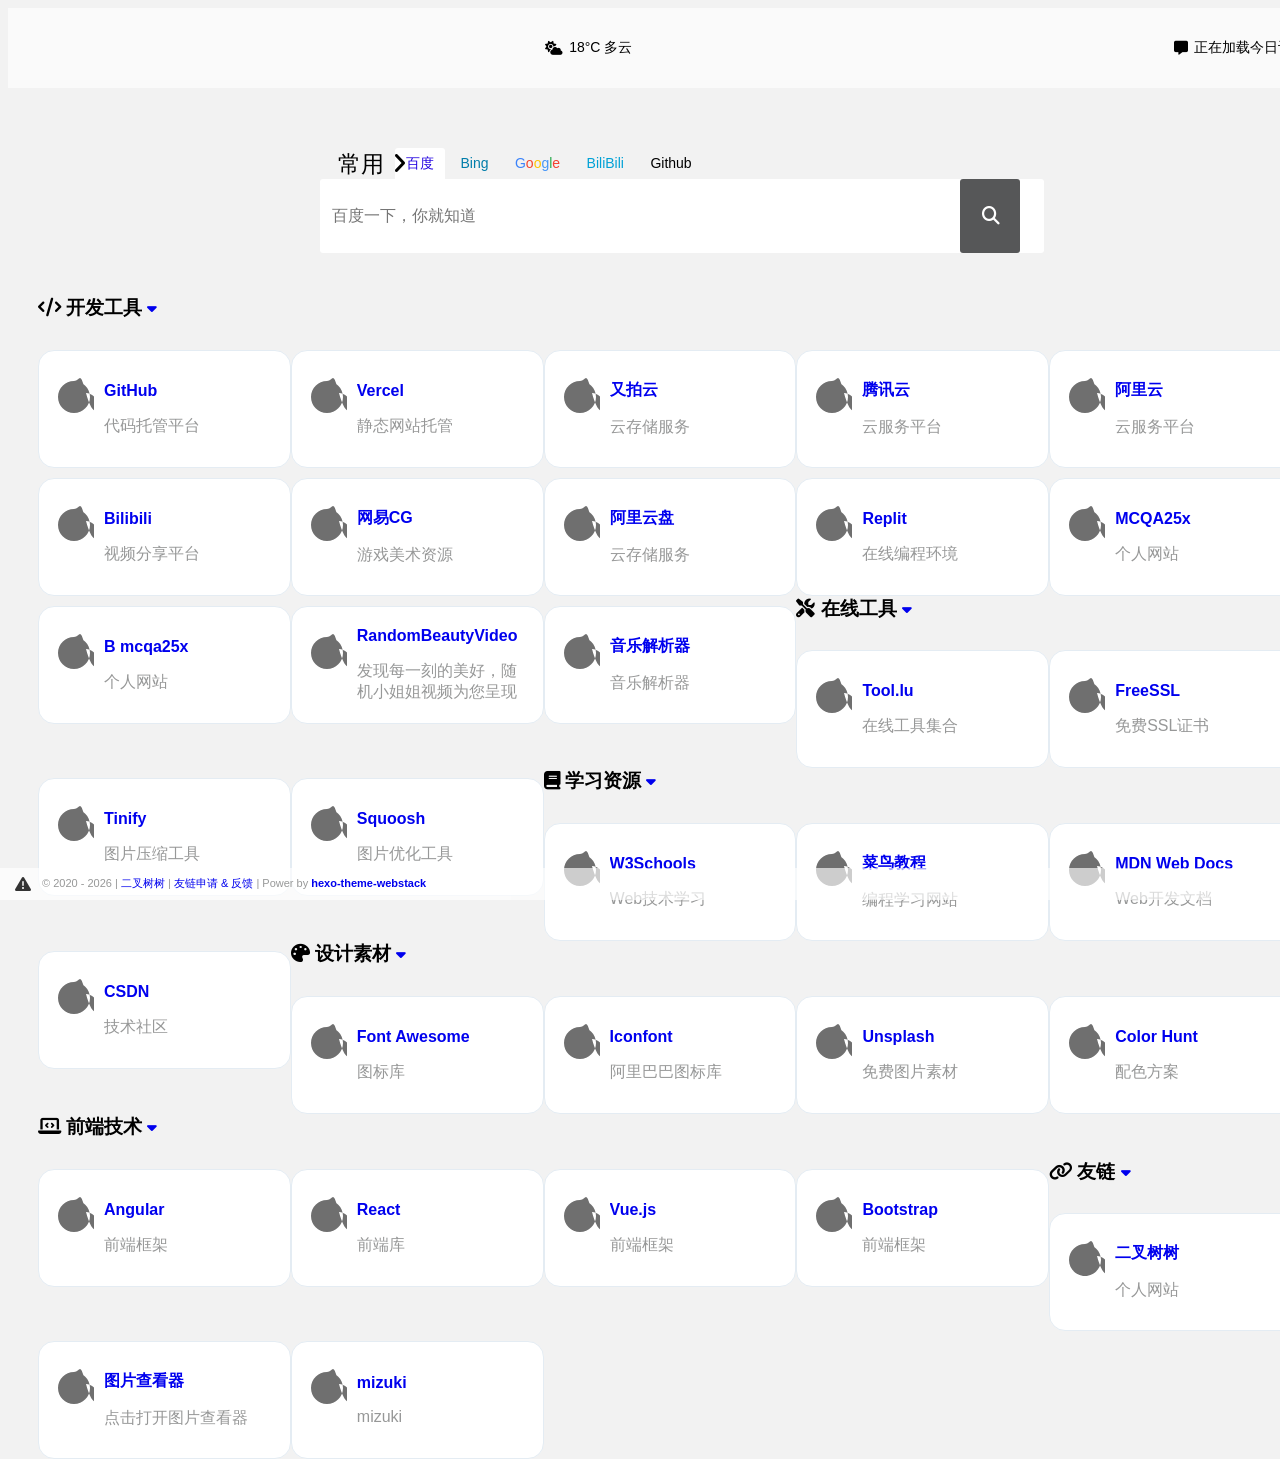
==== commit 2fb54c5c: "feat: 添加在线工具、学习资源等分类模块和图片查看器 添加多个分类模块包括在线工具、学习资源、设计素材、前端技术和友链 实现图片查看器功能，支持多张图片切换浏览 移除不再使用的izitoast相关" ====
--- a/index.html
+++ b/index.html
@@ -16,12 +16,8 @@
 
     <link rel="stylesheet" href="https://lf26-cdn-tos.bytecdntp.com/cdn/expire-1-y/font-awesome/6.0.0/css/all.min.css">
     <link rel="stylesheet" href="css/bootstrap.min.css">
-
-    <!-- Izitoast -->
-    <link rel="stylesheet" href="https://lf3-cdn-tos.bytecdntp.com/cdn/expire-1-M/izitoast/1.4.0/css/iziToast.min.css">
     
     <script src="https://code.jquery.com/jquery-3.6.0.min.js"></script>
-    <script type="text/javascript" src="https://lf26-cdn-tos.bytecdntp.com/cdn/expire-1-M/izitoast/1.4.0/js/iziToast.min.js"></script>
 
     <script>
         // 搜索数据对象，用于存储用户定义的搜索配置
@@ -435,6 +431,376 @@
             </div>
           </div>
         </div>
+
+        <!-- 在线工具 -->
+        <div class="col-sm-12">
+          <h3 class="h3-title">
+            <i class="fa-solid fa-tools"></i>
+            在线工具
+            <small>
+              <a href="javascript:;" rel="external nofollow" class="expand-btn" data-target=".nav-tools">
+                <i class="fa-solid fa-caret-down"></i>
+              </a>
+            </small>
+          </h3>
+          <div class="nav-tools">
+            <div class="row">
+              <div class="col-sm-3">
+                <div class="xe-widget xe-conversations box2 label-info" onclick="window.open('https://tool.lu/', '_blank')" data-toggle="tooltip" data-placement="bottom" title="https://tool.lu/">
+                  <div class="xe-comment-entry">
+                    <a class="xe-user-img">
+                      <img data-src="images/favicons/tool_lu.ico" class="lozad img-circle" width="40" src="[data-uri]" >
+                    </a>
+                    <div class="xe-comment">
+                      <a href="#" class="xe-user-name overflowClip_1">
+                        <strong>Tool.lu</strong>
+                      </a>
+                      <p class="overflowClip_2">在线工具集合</p>
+                    </div>
+                  </div>
+                </div>
+              </div>
+              <div class="col-sm-3">
+                <div class="xe-widget xe-conversations box2 label-info" onclick="window.open('https://freessl.cn/', '_blank')" data-toggle="tooltip" data-placement="bottom" title="https://freessl.cn/">
+                  <div class="xe-comment-entry">
+                    <a class="xe-user-img">
+                      <img data-src="images/favicons/freessl_cn.ico" class="lozad img-circle" width="40" src="[data-uri]" >
+                    </a>
+                    <div class="xe-comment">
+                      <a href="#" class="xe-user-name overflowClip_1">
+                        <strong>FreeSSL</strong>
+                      </a>
+                      <p class="overflowClip_2">免费SSL证书</p>
+                    </div>
+                  </div>
+                </div>
+              </div>
+              <div class="col-sm-3">
+                <div class="xe-widget xe-conversations box2 label-info" onclick="window.open('https://tinify.com/', '_blank')" data-toggle="tooltip" data-placement="bottom" title="https://tinify.com/">
+                  <div class="xe-comment-entry">
+                    <a class="xe-user-img">
+                      <img data-src="images/favicons/tinify_com.ico" class="lozad img-circle" width="40" src="[data-uri]" >
+                    </a>
+                    <div class="xe-comment">
+                      <a href="#" class="xe-user-name overflowClip_1">
+                        <strong>Tinify</strong>
+                      </a>
+                      <p class="overflowClip_2">图片压缩工具</p>
+                    </div>
+                  </div>
+                </div>
+              </div>
+              <div class="col-sm-3">
+                <div class="xe-widget xe-conversations box2 label-info" onclick="window.open('https://squoosh.app/', '_blank')" data-toggle="tooltip" data-placement="bottom" title="https://squoosh.app/">
+                  <div class="xe-comment-entry">
+                    <a class="xe-user-img">
+                      <img data-src="images/favicons/squoosh_app.ico" class="lozad img-circle" width="40" src="[data-uri]" >
+                    </a>
+                    <div class="xe-comment">
+                      <a href="#" class="xe-user-name overflowClip_1">
+                        <strong>Squoosh</strong>
+                      </a>
+                      <p class="overflowClip_2">图片优化工具</p>
+                    </div>
+                  </div>
+                </div>
+              </div>
+            </div>
+          </div>
+        </div>
+
+        <!-- 学习资源 -->
+        <div class="col-sm-12">
+          <h3 class="h3-title">
+            <i class="fa-solid fa-book"></i>
+            学习资源
+            <small>
+              <a href="javascript:;" rel="external nofollow" class="expand-btn" data-target=".nav-learn">
+                <i class="fa-solid fa-caret-down"></i>
+              </a>
+            </small>
+          </h3>
+          <div class="nav-learn">
+            <div class="row">
+              <div class="col-sm-3">
+                <div class="xe-widget xe-conversations box2 label-info" onclick="window.open('https://www.w3schools.com/', '_blank')" data-toggle="tooltip" data-placement="bottom" title="https://www.w3schools.com/">
+                  <div class="xe-comment-entry">
+                    <a class="xe-user-img">
+                      <img data-src="images/favicons/www_w3schools_com.ico" class="lozad img-circle" width="40" src="[data-uri]" >
+                    </a>
+                    <div class="xe-comment">
+                      <a href="#" class="xe-user-name overflowClip_1">
+                        <strong>W3Schools</strong>
+                      </a>
+                      <p class="overflowClip_2">Web技术学习</p>
+                    </div>
+                  </div>
+                </div>
+              </div>
+              <div class="col-sm-3">
+                <div class="xe-widget xe-conversations box2 label-info" onclick="window.open('https://www.runoob.com/', '_blank')" data-toggle="tooltip" data-placement="bottom" title="https://www.runoob.com/">
+                  <div class="xe-comment-entry">
+                    <a class="xe-user-img">
+                      <img data-src="images/favicons/www_runoob_com.ico" class="lozad img-circle" width="40" src="[data-uri]" >
+                    </a>
+                    <div class="xe-comment">
+                      <a href="#" class="xe-user-name overflowClip_1">
+                        <strong>菜鸟教程</strong>
+                      </a>
+                      <p class="overflowClip_2">编程学习网站</p>
+                    </div>
+                  </div>
+                </div>
+              </div>
+              <div class="col-sm-3">
+                <div class="xe-widget xe-conversations box2 label-info" onclick="window.open('https://developer.mozilla.org/', '_blank')" data-toggle="tooltip" data-placement="bottom" title="https://developer.mozilla.org/">
+                  <div class="xe-comment-entry">
+                    <a class="xe-user-img">
+                      <img data-src="images/favicons/developer_mozilla_org.ico" class="lozad img-circle" width="40" src="[data-uri]" >
+                    </a>
+                    <div class="xe-comment">
+                      <a href="#" class="xe-user-name overflowClip_1">
+                        <strong>MDN Web Docs</strong>
+                      </a>
+                      <p class="overflowClip_2">Web开发文档</p>
+                    </div>
+                  </div>
+                </div>
+              </div>
+              <div class="col-sm-3">
+                <div class="xe-widget xe-conversations box2 label-info" onclick="window.open('https://www.csdn.net/', '_blank')" data-toggle="tooltip" data-placement="bottom" title="https://www.csdn.net/">
+                  <div class="xe-comment-entry">
+                    <a class="xe-user-img">
+                      <img data-src="images/favicons/www_csdn_net.ico" class="lozad img-circle" width="40" src="[data-uri]" >
+                    </a>
+                    <div class="xe-comment">
+                      <a href="#" class="xe-user-name overflowClip_1">
+                        <strong>CSDN</strong>
+                      </a>
+                      <p class="overflowClip_2">技术社区</p>
+                    </div>
+                  </div>
+                </div>
+              </div>
+            </div>
+          </div>
+        </div>
+
+        <!-- 设计素材 -->
+        <div class="col-sm-12">
+          <h3 class="h3-title">
+            <i class="fa-solid fa-palette"></i>
+            设计素材
+            <small>
+              <a href="javascript:;" rel="external nofollow" class="expand-btn" data-target=".nav-design">
+                <i class="fa-solid fa-caret-down"></i>
+              </a>
+            </small>
+          </h3>
+          <div class="nav-design">
+            <div class="row">
+              <div class="col-sm-3">
+                <div class="xe-widget xe-conversations box2 label-info" onclick="window.open('https://fontawesome.com/', '_blank')" data-toggle="tooltip" data-placement="bottom" title="https://fontawesome.com/">
+                  <div class="xe-comment-entry">
+                    <a class="xe-user-img">
+                      <img data-src="images/favicons/fontawesome_com.ico" class="lozad img-circle" width="40" src="[data-uri]" >
+                    </a>
+                    <div class="xe-comment">
+                      <a href="#" class="xe-user-name overflowClip_1">
+                        <strong>Font Awesome</strong>
+                      </a>
+                      <p class="overflowClip_2">图标库</p>
+                    </div>
+                  </div>
+                </div>
+              </div>
+              <div class="col-sm-3">
+                <div class="xe-widget xe-conversations box2 label-info" onclick="window.open('https://www.iconfont.cn/', '_blank')" data-toggle="tooltip" data-placement="bottom" title="https://www.iconfont.cn/">
+                  <div class="xe-comment-entry">
+                    <a class="xe-user-img">
+                      <img data-src="images/favicons/www_iconfont_cn.ico" class="lozad img-circle" width="40" src="[data-uri]" >
+                    </a>
+                    <div class="xe-comment">
+                      <a href="#" class="xe-user-name overflowClip_1">
+                        <strong>Iconfont</strong>
+                      </a>
+                      <p class="overflowClip_2">阿里巴巴图标库</p>
+                    </div>
+                  </div>
+                </div>
+              </div>
+              <div class="col-sm-3">
+                <div class="xe-widget xe-conversations box2 label-info" onclick="window.open('https://unsplash.com/', '_blank')" data-toggle="tooltip" data-placement="bottom" title="https://unsplash.com/">
+                  <div class="xe-comment-entry">
+                    <a class="xe-user-img">
+                      <img data-src="images/favicons/unsplash_com.ico" class="lozad img-circle" width="40" src="[data-uri]" >
+                    </a>
+                    <div class="xe-comment">
+                      <a href="#" class="xe-user-name overflowClip_1">
+                        <strong>Unsplash</strong>
+                      </a>
+                      <p class="overflowClip_2">免费图片素材</p>
+                    </div>
+                  </div>
+                </div>
+              </div>
+              <div class="col-sm-3">
+                <div class="xe-widget xe-conversations box2 label-info" onclick="window.open('https://colorhunt.co/', '_blank')" data-toggle="tooltip" data-placement="bottom" title="https://colorhunt.co/">
+                  <div class="xe-comment-entry">
+                    <a class="xe-user-img">
+                      <img data-src="images/favicons/colorhunt_co.ico" class="lozad img-circle" width="40" src="[data-uri]" >
+                    </a>
+                    <div class="xe-comment">
+                      <a href="#" class="xe-user-name overflowClip_1">
+                        <strong>Color Hunt</strong>
+                      </a>
+                      <p class="overflowClip_2">配色方案</p>
+                    </div>
+                  </div>
+                </div>
+              </div>
+            </div>
+          </div>
+        </div>
+
+        <!-- 前端技术 -->
+        <div class="col-sm-12">
+          <h3 class="h3-title">
+            <i class="fa-solid fa-laptop-code"></i>
+            前端技术
+            <small>
+              <a href="javascript:;" rel="external nofollow" class="expand-btn" data-target=".nav-frontend">
+                <i class="fa-solid fa-caret-down"></i>
+              </a>
+            </small>
+          </h3>
+          <div class="nav-frontend">
+            <div class="row">
+              <div class="col-sm-3">
+                <div class="xe-widget xe-conversations box2 label-info" onclick="window.open('https://angular.cn/', '_blank')" data-toggle="tooltip" data-placement="bottom" title="https://angular.cn/">
+                  <div class="xe-comment-entry">
+                    <a class="xe-user-img">
+                      <img data-src="images/favicons/angular_cn.ico" class="lozad img-circle" width="40" src="[data-uri]" >
+                    </a>
+                    <div class="xe-comment">
+                      <a href="#" class="xe-user-name overflowClip_1">
+                        <strong>Angular</strong>
+                      </a>
+                      <p class="overflowClip_2">前端框架</p>
+                    </div>
+                  </div>
+                </div>
+              </div>
+              <div class="col-sm-3">
+                <div class="xe-widget xe-conversations box2 label-info" onclick="window.open('https://react.docschina.org/', '_blank')" data-toggle="tooltip" data-placement="bottom" title="https://react.docschina.org/">
+                  <div class="xe-comment-entry">
+                    <a class="xe-user-img">
+                      <img data-src="images/favicons/react_docschina_org.ico" class="lozad img-circle" width="40" src="[data-uri]" >
+                    </a>
+                    <div class="xe-comment">
+                      <a href="#" class="xe-user-name overflowClip_1">
+                        <strong>React</strong>
+                      </a>
+                      <p class="overflowClip_2">前端库</p>
+                    </div>
+                  </div>
+                </div>
+              </div>
+              <div class="col-sm-3">
+                <div class="xe-widget xe-conversations box2 label-info" onclick="window.open('https://staging-cn.vuejs.org/', '_blank')" data-toggle="tooltip" data-placement="bottom" title="https://staging-cn.vuejs.org/">
+                  <div class="xe-comment-entry">
+                    <a class="xe-user-img">
+                      <img data-src="images/favicons/staging-cn_vuejs_org.ico" class="lozad img-circle" width="40" src="[data-uri]" >
+                    </a>
+                    <div class="xe-comment">
+                      <a href="#" class="xe-user-name overflowClip_1">
+                        <strong>Vue.js</strong>
+                      </a>
+                      <p class="overflowClip_2">前端框架</p>
+                    </div>
+                  </div>
+                </div>
+              </div>
+              <div class="col-sm-3">
+                <div class="xe-widget xe-conversations box2 label-info" onclick="window.open('https://getbootstrap.com/', '_blank')" data-toggle="tooltip" data-placement="bottom" title="https://getbootstrap.com/">
+                  <div class="xe-comment-entry">
+                    <a class="xe-user-img">
+                      <img data-src="images/favicons/getbootstrap_com.ico" class="lozad img-circle" width="40" src="[data-uri]" >
+                    </a>
+                    <div class="xe-comment">
+                      <a href="#" class="xe-user-name overflowClip_1">
+                        <strong>Bootstrap</strong>
+                      </a>
+                      <p class="overflowClip_2">前端框架</p>
+                    </div>
+                  </div>
+                </div>
+              </div>
+            </div>
+          </div>
+        </div>
+
+        <!-- 友链 -->
+        <div class="col-sm-12">
+          <h3 class="h3-title">
+            <i class="fa-solid fa-link"></i>
+            友链
+            <small>
+              <a href="javascript:;" rel="external nofollow" class="expand-btn" data-target=".nav-links">
+                <i class="fa-solid fa-caret-down"></i>
+              </a>
+            </small>
+          </h3>
+          <div class="nav-links">
+            <div class="row">
+              <div class="col-sm-3">
+                <div class="xe-widget xe-conversations box2 label-info" onclick="window.open('https://2x.nz/', '_blank')" data-toggle="tooltip" data-placement="bottom" title="https://2x.nz/">
+                  <div class="xe-comment-entry">
+                    <a class="xe-user-img">
+                      <img data-src="images/favicons/2x_nz.ico" class="lozad img-circle" width="40" src="[data-uri]" >
+                    </a>
+                    <div class="xe-comment">
+                      <a href="#" class="xe-user-name overflowClip_1">
+                        <strong>二叉树树</strong>
+                      </a>
+                      <p class="overflowClip_2">个人网站</p>
+                    </div>
+                  </div>
+                </div>
+              </div>
+              <div class="col-sm-3">
+                <div class="xe-widget xe-conversations box2 label-info" onclick="openImageViewer()" data-toggle="tooltip" data-placement="bottom" title="图片查看器">
+                  <div class="xe-comment-entry">
+                    <a class="xe-user-img">
+                      <img data-src="images/favicons/c_mcqa25x_dpdns_org.ico" class="lozad img-circle" width="40" src="[data-uri]" >
+                    </a>
+                    <div class="xe-comment">
+                      <a href="javascript:void(0)" class="xe-user-name overflowClip_1">
+                        <strong>图片查看器</strong>
+                      </a>
+                      <p class="overflowClip_2">点击打开图片查看器</p>
+                    </div>
+                  </div>
+                </div>
+              </div>
+              <div class="col-sm-3">
+                <div class="xe-widget xe-conversations box2 label-info" onclick="window.open('https://www.nfq.dpdns.org/', '_blank')" data-toggle="tooltip" data-placement="bottom" title="https://www.nfq.dpdns.org/">
+                  <div class="xe-comment-entry">
+                    <a class="xe-user-img">
+                      <img data-src="images/favicons/www_nfq_dpdns_org.ico" class="lozad img-circle" width="40" src="[data-uri]" >
+                    </a>
+                    <div class="xe-comment">
+                      <a href="https://www.nfq.dpdns.org/" target="_blank" class="xe-user-name overflowClip_1">
+                        <strong>mizuki</strong>
+                      </a>
+                      <p class="overflowClip_2">mizuki</p>
+                    </div>
+                  </div>
+                </div>
+              </div>
+            </div>
+          </div>
+        </div>
       </div>
       
       <!-- 悬浮窗 -->
@@ -540,6 +906,137 @@
     });
   </script>
 
+  <!-- 图片查看器 -->
+  <div id="image-viewer" class="image-viewer">
+    <div class="image-viewer-content">
+      <span class="image-viewer-close" onclick="closeImageViewer()">&times;</span>
+      <div class="image-viewer-body">
+        <img id="viewer-image" src="" alt="Image Viewer">
+        <div class="image-viewer-controls">
+          <button class="btn btn-default" onclick="prevImage()"><i class="fa fa-chevron-left"></i></button>
+          <button class="btn btn-default" onclick="nextImage()"><i class="fa fa-chevron-right"></i></button>
+        </div>
+      </div>
+    </div>
+  </div>
+
+  <script>
+    // 图片查看器
+    var currentImageIndex = 0;
+    var images = [
+      "https://picsum.photos/800/600?random=1",
+      "https://picsum.photos/800/600?random=2",
+      "https://picsum.photos/800/600?random=3",
+      "https://picsum.photos/800/600?random=4",
+      "https://picsum.photos/800/600?random=5"
+    ];
+
+    function openImageViewer() {
+      document.getElementById('image-viewer').style.display = 'block';
+      showImage(0);
+    }
+
+    function closeImageViewer() {
+      document.getElementById('image-viewer').style.display = 'none';
+    }
+
+    function showImage(index) {
+      var img = document.getElementById('viewer-image');
+      img.src = images[index];
+      currentImageIndex = index;
+    }
+
+    function prevImage() {
+      currentImageIndex = (currentImageIndex - 1 + images.length) % images.length;
+      showImage(currentImageIndex);
+    }
+
+    function nextImage() {
+      currentImageIndex = (currentImageIndex + 1) % images.length;
+      showImage(currentImageIndex);
+    }
+
+    // 点击图片查看器外部关闭
+    window.onclick = function(event) {
+      var viewer = document.getElementById('image-viewer');
+      if (event.target == viewer) {
+        closeImageViewer();
+      }
+    }
+  </script>
+
+  <style>
+    /* 图片查看器样式 */
+    .image-viewer {
+      display: none;
+      position: fixed;
+      z-index: 9999;
+      left: 0;
+      top: 0;
+      width: 100%;
+      height: 100%;
+      overflow: auto;
+      background-color: rgba(0,0,0,0.9);
+    }
+
+    .image-viewer-content {
+      position: relative;
+      margin: 10% auto;
+      padding: 0;
+      width: 80%;
+      max-width: 1200px;
+    }
+
+    .image-viewer-close {
+      position: absolute;
+      top: 15px;
+      right: 35px;
+      color: #f1f1f1;
+      font-size: 40px;
+      font-weight: bold;
+      transition: 0.3s;
+    }
+
+    .image-viewer-close:hover,
+    .image-viewer-close:focus {
+      color: #bbb;
+      text-decoration: none;
+      cursor: pointer;
+    }
+
+    .image-viewer-body {
+      position: relative;
+      padding: 20px;
+      background-color: #fefefe;
+      border-radius: 5px;
+      text-align: center;
+    }
+
+    .image-viewer-body img {
+      max-width: 100%;
+      max-height: 70vh;
+      margin-bottom: 20px;
+    }
+
+    .image-viewer-controls {
+      display: flex;
+      justify-content: center;
+      gap: 20px;
+    }
+
+    .image-viewer-controls button {
+      padding: 10px 20px;
+      border: none;
+      border-radius: 4px;
+      background-color: #f8f9fa;
+      cursor: pointer;
+    }
+
+    .image-viewer-controls button:hover {
+      background-color: #e9ecef;
+    }
+  </style>
+
   <!-- 直接添加html内容即可 -->
   <!-- 可设置多行 -->
 
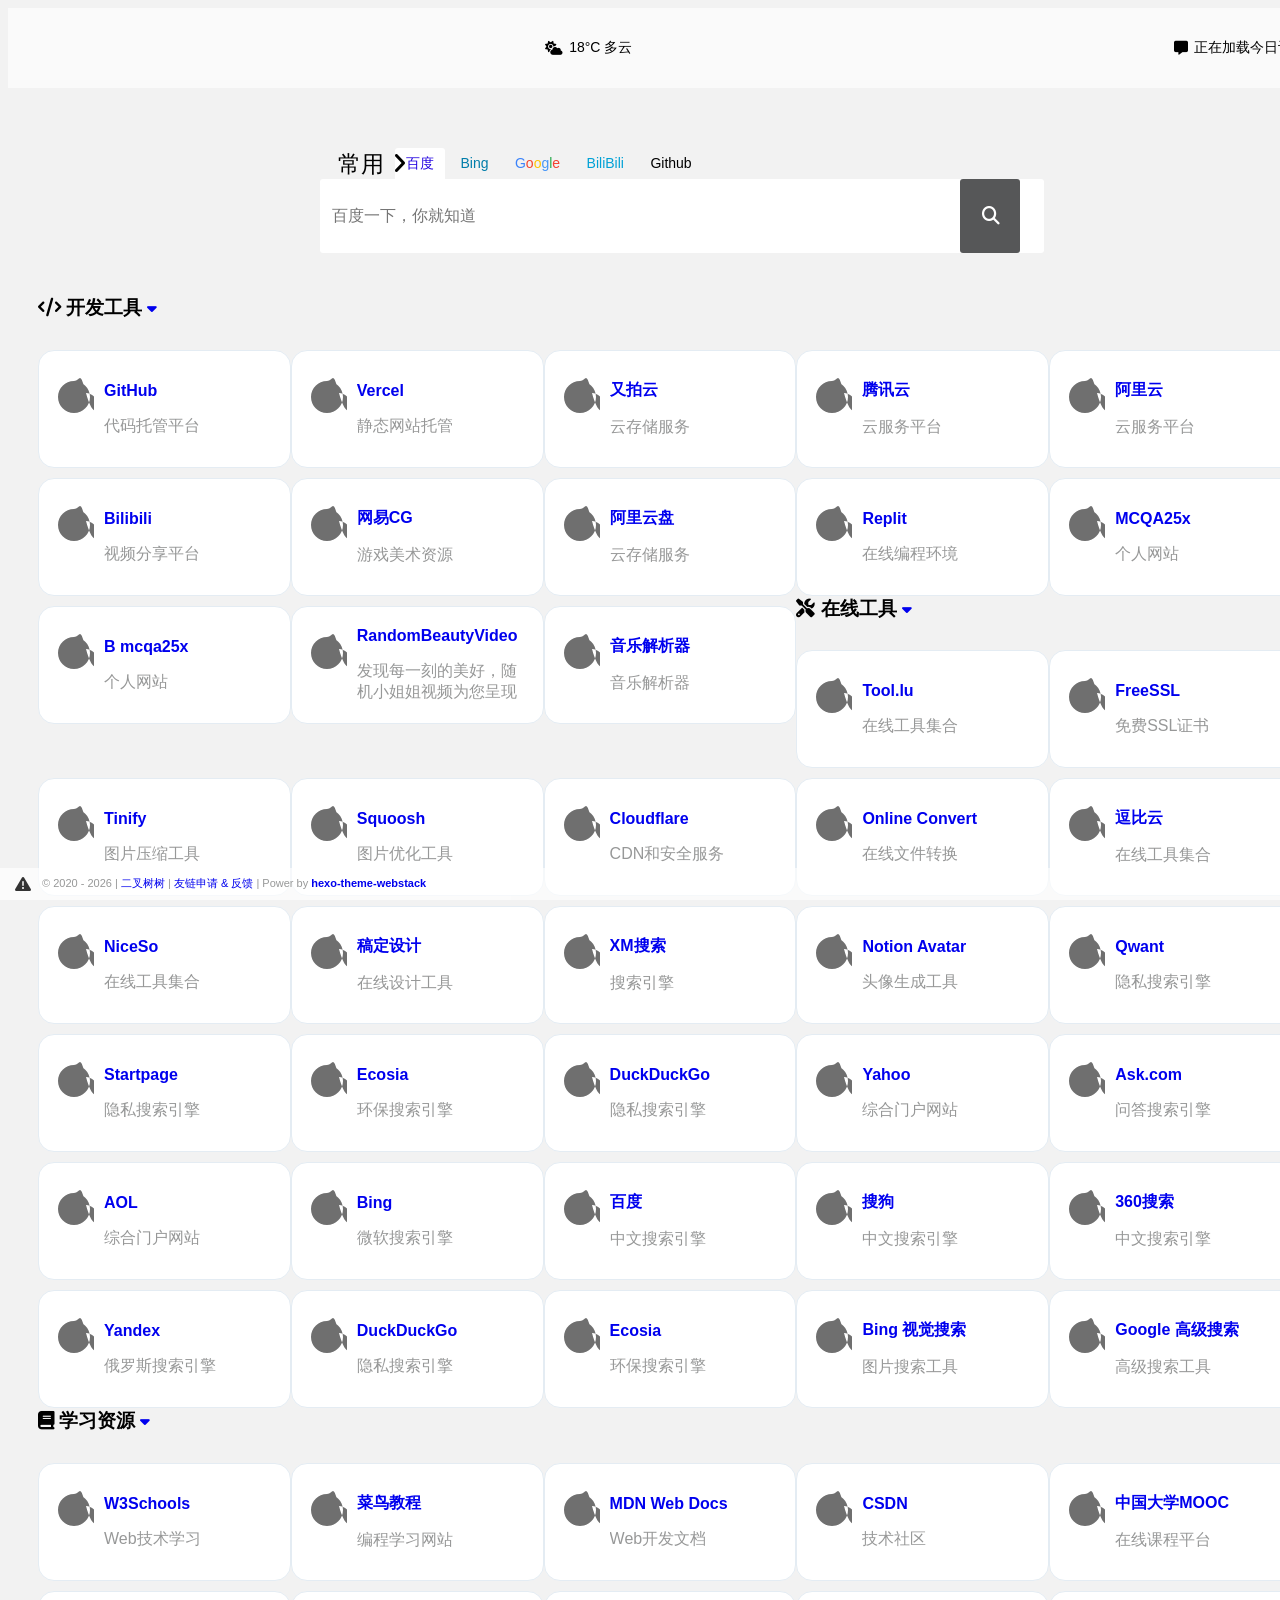
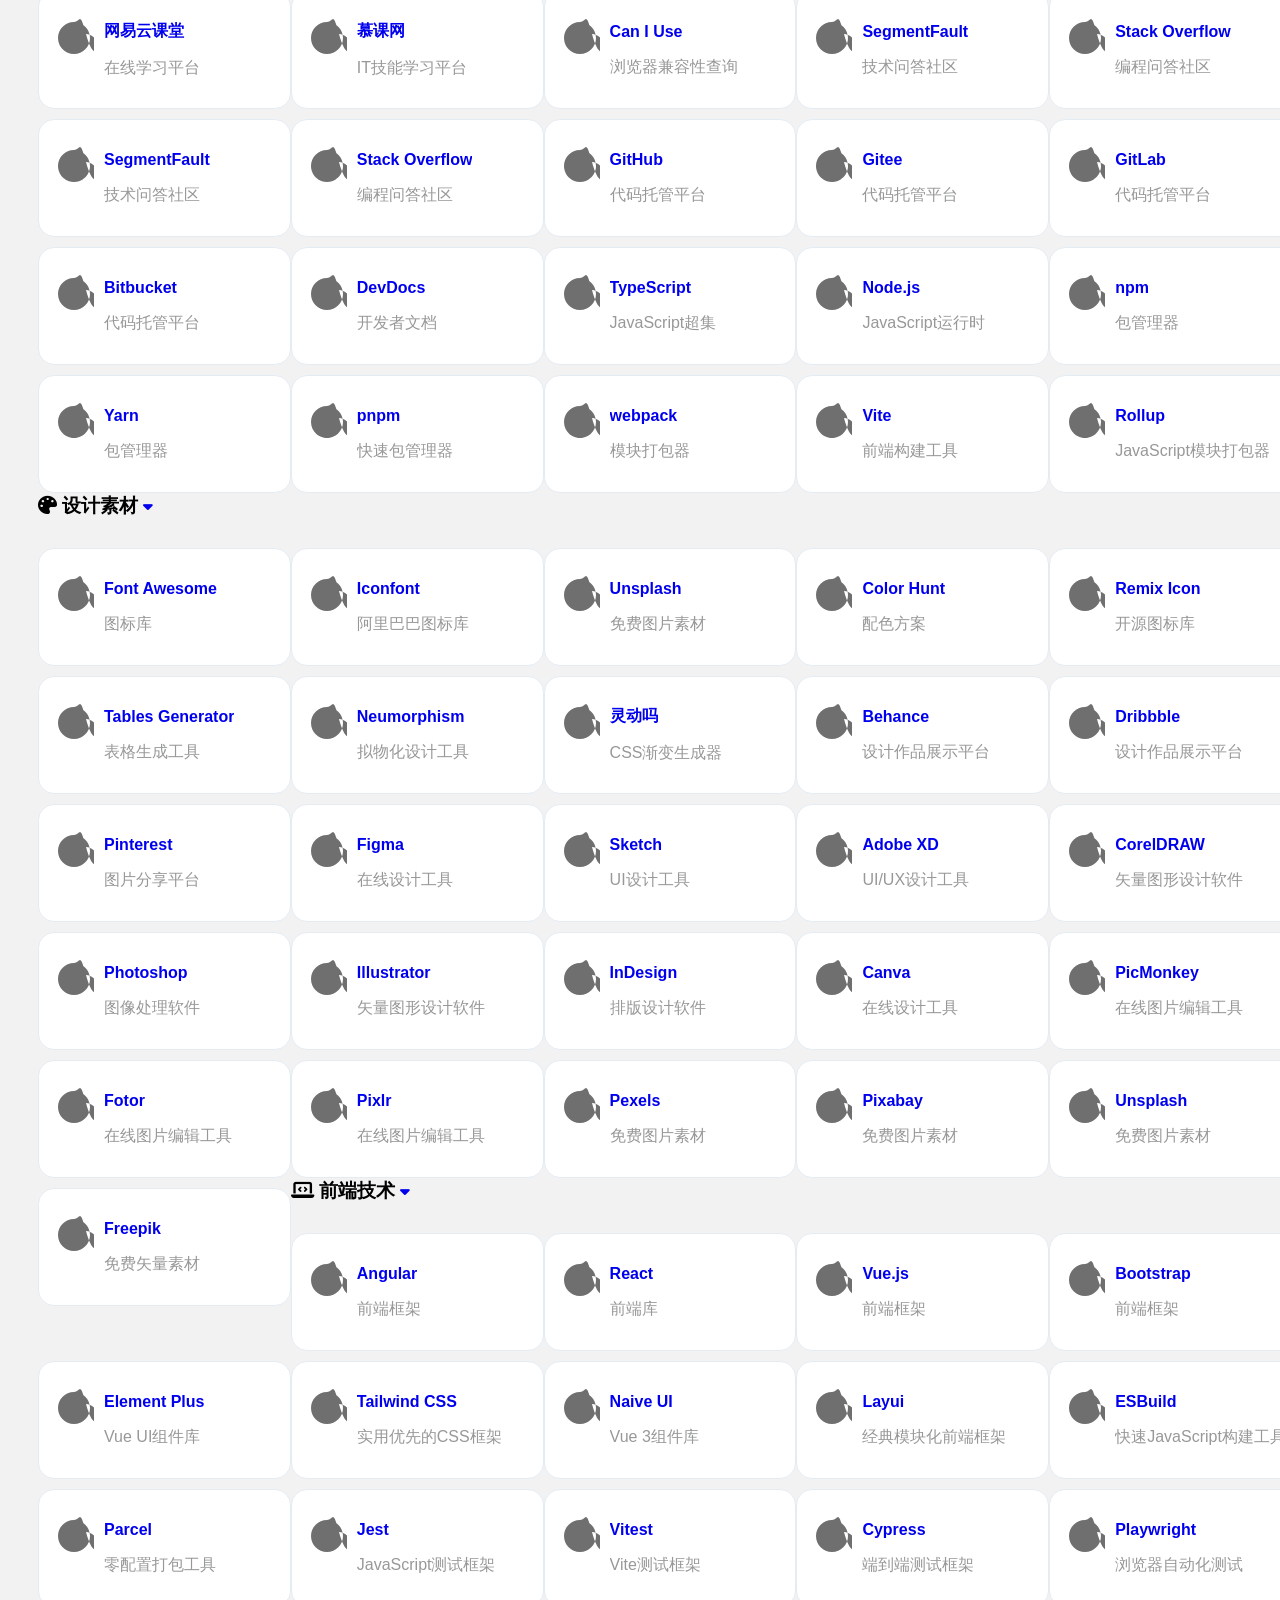
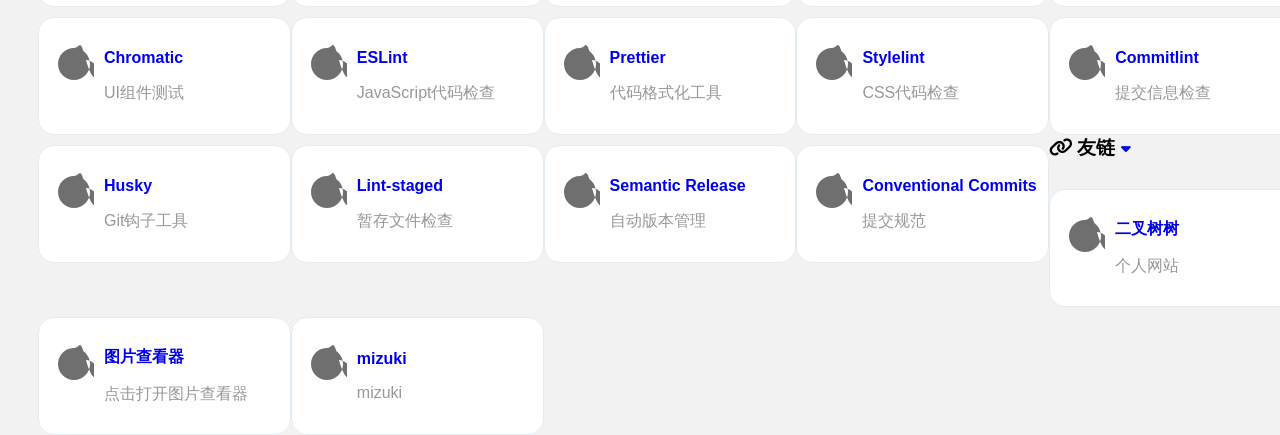
==== commit 2bbb8148: "docs: 更新README中的更新日志和最后更新时间 更新项目更新日志，添加2026年4月15日的变更记录，并同步最后更新时间" ====
--- a/index.html
+++ b/index.html
@@ -505,6 +505,351 @@
                   </div>
                 </div>
               </div>
+              <div class="col-sm-3">
+                <div class="xe-widget xe-conversations box2 label-info" onclick="window.open('https://www.cloudflare.com/', '_blank')" data-toggle="tooltip" data-placement="bottom" title="https://www.cloudflare.com/">
+                  <div class="xe-comment-entry">
+                    <a class="xe-user-img">
+                      <img data-src="images/favicons/www_cloudflare_com.ico" class="lozad img-circle" width="40" src="[data-uri]" >
+                    </a>
+                    <div class="xe-comment">
+                      <a href="#" class="xe-user-name overflowClip_1">
+                        <strong>Cloudflare</strong>
+                      </a>
+                      <p class="overflowClip_2">CDN和安全服务</p>
+                    </div>
+                  </div>
+                </div>
+              </div>
+              <div class="col-sm-3">
+                <div class="xe-widget xe-conversations box2 label-info" onclick="window.open('https://onlineconvertfree.com/', '_blank')" data-toggle="tooltip" data-placement="bottom" title="https://onlineconvertfree.com/">
+                  <div class="xe-comment-entry">
+                    <a class="xe-user-img">
+                      <img data-src="images/favicons/onlineconvertfree_com.ico" class="lozad img-circle" width="40" src="[data-uri]" >
+                    </a>
+                    <div class="xe-comment">
+                      <a href="#" class="xe-user-name overflowClip_1">
+                        <strong>Online Convert</strong>
+                      </a>
+                      <p class="overflowClip_2">在线文件转换</p>
+                    </div>
+                  </div>
+                </div>
+              </div>
+              <div class="col-sm-3">
+                <div class="xe-widget xe-conversations box2 label-info" onclick="window.open('https://www.dute.org/', '_blank')" data-toggle="tooltip" data-placement="bottom" title="https://www.dute.org/">
+                  <div class="xe-comment-entry">
+                    <a class="xe-user-img">
+                      <img data-src="images/favicons/www_dute_org.ico" class="lozad img-circle" width="40" src="[data-uri]" >
+                    </a>
+                    <div class="xe-comment">
+                      <a href="#" class="xe-user-name overflowClip_1">
+                        <strong>逗比云</strong>
+                      </a>
+                      <p class="overflowClip_2">在线工具集合</p>
+                    </div>
+                  </div>
+                </div>
+              </div>
+              <div class="col-sm-3">
+                <div class="xe-widget xe-conversations box2 label-info" onclick="window.open('https://www.niceso.cn/', '_blank')" data-toggle="tooltip" data-placement="bottom" title="https://www.niceso.cn/">
+                  <div class="xe-comment-entry">
+                    <a class="xe-user-img">
+                      <img data-src="images/favicons/www_niceso_cn.ico" class="lozad img-circle" width="40" src="[data-uri]" >
+                    </a>
+                    <div class="xe-comment">
+                      <a href="#" class="xe-user-name overflowClip_1">
+                        <strong>NiceSo</strong>
+                      </a>
+                      <p class="overflowClip_2">在线工具集合</p>
+                    </div>
+                  </div>
+                </div>
+              </div>
+              <div class="col-sm-3">
+                <div class="xe-widget xe-conversations box2 label-info" onclick="window.open('https://www.gaoding.com/', '_blank')" data-toggle="tooltip" data-placement="bottom" title="https://www.gaoding.com/">
+                  <div class="xe-comment-entry">
+                    <a class="xe-user-img">
+                      <img data-src="images/favicons/www_gaoding_com.ico" class="lozad img-circle" width="40" src="[data-uri]" >
+                    </a>
+                    <div class="xe-comment">
+                      <a href="#" class="xe-user-name overflowClip_1">
+                        <strong>稿定设计</strong>
+                      </a>
+                      <p class="overflowClip_2">在线设计工具</p>
+                    </div>
+                  </div>
+                </div>
+              </div>
+              <div class="col-sm-3">
+                <div class="xe-widget xe-conversations box2 label-info" onclick="window.open('https://www.xmsoushu.com/', '_blank')" data-toggle="tooltip" data-placement="bottom" title="https://www.xmsoushu.com/">
+                  <div class="xe-comment-entry">
+                    <a class="xe-user-img">
+                      <img data-src="images/favicons/www_xmsoushu_com.ico" class="lozad img-circle" width="40" src="[data-uri]" >
+                    </a>
+                    <div class="xe-comment">
+                      <a href="#" class="xe-user-name overflowClip_1">
+                        <strong>XM搜索</strong>
+                      </a>
+                      <p class="overflowClip_2">搜索引擎</p>
+                    </div>
+                  </div>
+                </div>
+              </div>
+              <div class="col-sm-3">
+                <div class="xe-widget xe-conversations box2 label-info" onclick="window.open('https://notion-avatar.vercel.app/', '_blank')" data-toggle="tooltip" data-placement="bottom" title="https://notion-avatar.vercel.app/">
+                  <div class="xe-comment-entry">
+                    <a class="xe-user-img">
+                      <img data-src="images/favicons/notion-avatar_vercel_app.ico" class="lozad img-circle" width="40" src="[data-uri]" >
+                    </a>
+                    <div class="xe-comment">
+                      <a href="#" class="xe-user-name overflowClip_1">
+                        <strong>Notion Avatar</strong>
+                      </a>
+                      <p class="overflowClip_2">头像生成工具</p>
+                    </div>
+                  </div>
+                </div>
+              </div>
+              <div class="col-sm-3">
+                <div class="xe-widget xe-conversations box2 label-info" onclick="window.open('https://www.qwant.com/', '_blank')" data-toggle="tooltip" data-placement="bottom" title="https://www.qwant.com/">
+                  <div class="xe-comment-entry">
+                    <a class="xe-user-img">
+                      <img data-src="images/favicons/qwant_com.ico" class="lozad img-circle" width="40" src="[data-uri]" >
+                    </a>
+                    <div class="xe-comment">
+                      <a href="#" class="xe-user-name overflowClip_1">
+                        <strong>Qwant</strong>
+                      </a>
+                      <p class="overflowClip_2">隐私搜索引擎</p>
+                    </div>
+                  </div>
+                </div>
+              </div>
+              <div class="col-sm-3">
+                <div class="xe-widget xe-conversations box2 label-info" onclick="window.open('https://www.startpage.com/', '_blank')" data-toggle="tooltip" data-placement="bottom" title="https://www.startpage.com/">
+                  <div class="xe-comment-entry">
+                    <a class="xe-user-img">
+                      <img data-src="images/favicons/startpage_com.ico" class="lozad img-circle" width="40" src="[data-uri]" >
+                    </a>
+                    <div class="xe-comment">
+                      <a href="#" class="xe-user-name overflowClip_1">
+                        <strong>Startpage</strong>
+                      </a>
+                      <p class="overflowClip_2">隐私搜索引擎</p>
+                    </div>
+                  </div>
+                </div>
+              </div>
+              <div class="col-sm-3">
+                <div class="xe-widget xe-conversations box2 label-info" onclick="window.open('https://www.ecosia.org/', '_blank')" data-toggle="tooltip" data-placement="bottom" title="https://www.ecosia.org/">
+                  <div class="xe-comment-entry">
+                    <a class="xe-user-img">
+                      <img data-src="images/favicons/ecosia_org.ico" class="lozad img-circle" width="40" src="[data-uri]" >
+                    </a>
+                    <div class="xe-comment">
+                      <a href="#" class="xe-user-name overflowClip_1">
+                        <strong>Ecosia</strong>
+                      </a>
+                      <p class="overflowClip_2">环保搜索引擎</p>
+                    </div>
+                  </div>
+                </div>
+              </div>
+              <div class="col-sm-3">
+                <div class="xe-widget xe-conversations box2 label-info" onclick="window.open('https://duckduckgo.com/', '_blank')" data-toggle="tooltip" data-placement="bottom" title="https://duckduckgo.com/">
+                  <div class="xe-comment-entry">
+                    <a class="xe-user-img">
+                      <img data-src="images/favicons/duckduckgo_com.ico" class="lozad img-circle" width="40" src="[data-uri]" >
+                    </a>
+                    <div class="xe-comment">
+                      <a href="#" class="xe-user-name overflowClip_1">
+                        <strong>DuckDuckGo</strong>
+                      </a>
+                      <p class="overflowClip_2">隐私搜索引擎</p>
+                    </div>
+                  </div>
+                </div>
+              </div>
+              <div class="col-sm-3">
+                <div class="xe-widget xe-conversations box2 label-info" onclick="window.open('https://www.yahoo.com/', '_blank')" data-toggle="tooltip" data-placement="bottom" title="https://www.yahoo.com/">
+                  <div class="xe-comment-entry">
+                    <a class="xe-user-img">
+                      <img data-src="images/favicons/yahoo_com.ico" class="lozad img-circle" width="40" src="[data-uri]" >
+                    </a>
+                    <div class="xe-comment">
+                      <a href="#" class="xe-user-name overflowClip_1">
+                        <strong>Yahoo</strong>
+                      </a>
+                      <p class="overflowClip_2">综合门户网站</p>
+                    </div>
+                  </div>
+                </div>
+              </div>
+              <div class="col-sm-3">
+                <div class="xe-widget xe-conversations box2 label-info" onclick="window.open('https://www.ask.com/', '_blank')" data-toggle="tooltip" data-placement="bottom" title="https://www.ask.com/">
+                  <div class="xe-comment-entry">
+                    <a class="xe-user-img">
+                      <img data-src="images/favicons/ask_com.ico" class="lozad img-circle" width="40" src="[data-uri]" >
+                    </a>
+                    <div class="xe-comment">
+                      <a href="#" class="xe-user-name overflowClip_1">
+                        <strong>Ask.com</strong>
+                      </a>
+                      <p class="overflowClip_2">问答搜索引擎</p>
+                    </div>
+                  </div>
+                </div>
+              </div>
+              <div class="col-sm-3">
+                <div class="xe-widget xe-conversations box2 label-info" onclick="window.open('https://www.aol.com/', '_blank')" data-toggle="tooltip" data-placement="bottom" title="https://www.aol.com/">
+                  <div class="xe-comment-entry">
+                    <a class="xe-user-img">
+                      <img data-src="images/favicons/aol_com.ico" class="lozad img-circle" width="40" src="[data-uri]" >
+                    </a>
+                    <div class="xe-comment">
+                      <a href="#" class="xe-user-name overflowClip_1">
+                        <strong>AOL</strong>
+                      </a>
+                      <p class="overflowClip_2">综合门户网站</p>
+                    </div>
+                  </div>
+                </div>
+              </div>
+              <div class="col-sm-3">
+                <div class="xe-widget xe-conversations box2 label-info" onclick="window.open('https://www.bing.com/', '_blank')" data-toggle="tooltip" data-placement="bottom" title="https://www.bing.com/">
+                  <div class="xe-comment-entry">
+                    <a class="xe-user-img">
+                      <img data-src="images/favicons/bing_com.ico" class="lozad img-circle" width="40" src="[data-uri]" >
+                    </a>
+                    <div class="xe-comment">
+                      <a href="#" class="xe-user-name overflowClip_1">
+                        <strong>Bing</strong>
+                      </a>
+                      <p class="overflowClip_2">微软搜索引擎</p>
+                    </div>
+                  </div>
+                </div>
+              </div>
+              <div class="col-sm-3">
+                <div class="xe-widget xe-conversations box2 label-info" onclick="window.open('https://www.baidu.com/', '_blank')" data-toggle="tooltip" data-placement="bottom" title="https://www.baidu.com/">
+                  <div class="xe-comment-entry">
+                    <a class="xe-user-img">
+                      <img data-src="images/favicons/baidu_com.ico" class="lozad img-circle" width="40" src="[data-uri]" >
+                    </a>
+                    <div class="xe-comment">
+                      <a href="#" class="xe-user-name overflowClip_1">
+                        <strong>百度</strong>
+                      </a>
+                      <p class="overflowClip_2">中文搜索引擎</p>
+                    </div>
+                  </div>
+                </div>
+              </div>
+              <div class="col-sm-3">
+                <div class="xe-widget xe-conversations box2 label-info" onclick="window.open('https://www.sogou.com/', '_blank')" data-toggle="tooltip" data-placement="bottom" title="https://www.sogou.com/">
+                  <div class="xe-comment-entry">
+                    <a class="xe-user-img">
+                      <img data-src="images/favicons/sogou_com.ico" class="lozad img-circle" width="40" src="[data-uri]" >
+                    </a>
+                    <div class="xe-comment">
+                      <a href="#" class="xe-user-name overflowClip_1">
+                        <strong>搜狗</strong>
+                      </a>
+                      <p class="overflowClip_2">中文搜索引擎</p>
+                    </div>
+                  </div>
+                </div>
+              </div>
+              <div class="col-sm-3">
+                <div class="xe-widget xe-conversations box2 label-info" onclick="window.open('https://www.so.com/', '_blank')" data-toggle="tooltip" data-placement="bottom" title="https://www.so.com/">
+                  <div class="xe-comment-entry">
+                    <a class="xe-user-img">
+                      <img data-src="images/favicons/so_com.ico" class="lozad img-circle" width="40" src="[data-uri]" >
+                    </a>
+                    <div class="xe-comment">
+                      <a href="#" class="xe-user-name overflowClip_1">
+                        <strong>360搜索</strong>
+                      </a>
+                      <p class="overflowClip_2">中文搜索引擎</p>
+                    </div>
+                  </div>
+                </div>
+              </div>
+              <div class="col-sm-3">
+                <div class="xe-widget xe-conversations box2 label-info" onclick="window.open('https://www.yandex.com/', '_blank')" data-toggle="tooltip" data-placement="bottom" title="https://www.yandex.com/">
+                  <div class="xe-comment-entry">
+                    <a class="xe-user-img">
+                      <img data-src="images/favicons/yandex_com.ico" class="lozad img-circle" width="40" src="[data-uri]" >
+                    </a>
+                    <div class="xe-comment">
+                      <a href="#" class="xe-user-name overflowClip_1">
+                        <strong>Yandex</strong>
+                      </a>
+                      <p class="overflowClip_2">俄罗斯搜索引擎</p>
+                    </div>
+                  </div>
+                </div>
+              </div>
+              <div class="col-sm-3">
+                <div class="xe-widget xe-conversations box2 label-info" onclick="window.open('https://www.duckduckgo.com/', '_blank')" data-toggle="tooltip" data-placement="bottom" title="https://www.duckduckgo.com/">
+                  <div class="xe-comment-entry">
+                    <a class="xe-user-img">
+                      <img data-src="images/favicons/duckduckgo_com.ico" class="lozad img-circle" width="40" src="[data-uri]" >
+                    </a>
+                    <div class="xe-comment">
+                      <a href="#" class="xe-user-name overflowClip_1">
+                        <strong>DuckDuckGo</strong>
+                      </a>
+                      <p class="overflowClip_2">隐私搜索引擎</p>
+                    </div>
+                  </div>
+                </div>
+              </div>
+              <div class="col-sm-3">
+                <div class="xe-widget xe-conversations box2 label-info" onclick="window.open('https://www.ecosia.org/', '_blank')" data-toggle="tooltip" data-placement="bottom" title="https://www.ecosia.org/">
+                  <div class="xe-comment-entry">
+                    <a class="xe-user-img">
+                      <img data-src="images/favicons/ecosia_org.ico" class="lozad img-circle" width="40" src="[data-uri]" >
+                    </a>
+                    <div class="xe-comment">
+                      <a href="#" class="xe-user-name overflowClip_1">
+                        <strong>Ecosia</strong>
+                      </a>
+                      <p class="overflowClip_2">环保搜索引擎</p>
+                    </div>
+                  </div>
+                </div>
+              </div>
+              <div class="col-sm-3">
+                <div class="xe-widget xe-conversations box2 label-info" onclick="window.open('https://www.bing.com/visualsearch', '_blank')" data-toggle="tooltip" data-placement="bottom" title="https://www.bing.com/visualsearch">
+                  <div class="xe-comment-entry">
+                    <a class="xe-user-img">
+                      <img data-src="images/favicons/bing_com.ico" class="lozad img-circle" width="40" src="[data-uri]" >
+                    </a>
+                    <div class="xe-comment">
+                      <a href="#" class="xe-user-name overflowClip_1">
+                        <strong>Bing 视觉搜索</strong>
+                      </a>
+                      <p class="overflowClip_2">图片搜索工具</p>
+                    </div>
+                  </div>
+                </div>
+              </div>
+              <div class="col-sm-3">
+                <div class="xe-widget xe-conversations box2 label-info" onclick="window.open('https://www.google.com/advanced_search', '_blank')" data-toggle="tooltip" data-placement="bottom" title="https://www.google.com/advanced_search">
+                  <div class="xe-comment-entry">
+                    <a class="xe-user-img">
+                      <img data-src="images/favicons/google_com.ico" class="lozad img-circle" width="40" src="[data-uri]" >
+                    </a>
+                    <div class="xe-comment">
+                      <a href="#" class="xe-user-name overflowClip_1">
+                        <strong>Google 高级搜索</strong>
+                      </a>
+                      <p class="overflowClip_2">高级搜索工具</p>
+                    </div>
+                  </div>
+                </div>
+              </div>
             </div>
           </div>
         </div>
@@ -582,6 +927,321 @@
                   </div>
                 </div>
               </div>
+              <div class="col-sm-3">
+                <div class="xe-widget xe-conversations box2 label-info" onclick="window.open('https://www.icourse163.org/', '_blank')" data-toggle="tooltip" data-placement="bottom" title="https://www.icourse163.org/">
+                  <div class="xe-comment-entry">
+                    <a class="xe-user-img">
+                      <img data-src="images/favicons/www_icourse163_org.ico" class="lozad img-circle" width="40" src="[data-uri]" >
+                    </a>
+                    <div class="xe-comment">
+                      <a href="#" class="xe-user-name overflowClip_1">
+                        <strong>中国大学MOOC</strong>
+                      </a>
+                      <p class="overflowClip_2">在线课程平台</p>
+                    </div>
+                  </div>
+                </div>
+              </div>
+              <div class="col-sm-3">
+                <div class="xe-widget xe-conversations box2 label-info" onclick="window.open('https://study.163.com/', '_blank')" data-toggle="tooltip" data-placement="bottom" title="https://study.163.com/">
+                  <div class="xe-comment-entry">
+                    <a class="xe-user-img">
+                      <img data-src="images/favicons/study_163_com.ico" class="lozad img-circle" width="40" src="[data-uri]" >
+                    </a>
+                    <div class="xe-comment">
+                      <a href="#" class="xe-user-name overflowClip_1">
+                        <strong>网易云课堂</strong>
+                      </a>
+                      <p class="overflowClip_2">在线学习平台</p>
+                    </div>
+                  </div>
+                </div>
+              </div>
+              <div class="col-sm-3">
+                <div class="xe-widget xe-conversations box2 label-info" onclick="window.open('https://www.imooc.com/', '_blank')" data-toggle="tooltip" data-placement="bottom" title="https://www.imooc.com/">
+                  <div class="xe-comment-entry">
+                    <a class="xe-user-img">
+                      <img data-src="images/favicons/www_imooc_com.ico" class="lozad img-circle" width="40" src="[data-uri]" >
+                    </a>
+                    <div class="xe-comment">
+                      <a href="#" class="xe-user-name overflowClip_1">
+                        <strong>慕课网</strong>
+                      </a>
+                      <p class="overflowClip_2">IT技能学习平台</p>
+                    </div>
+                  </div>
+                </div>
+              </div>
+              <div class="col-sm-3">
+                <div class="xe-widget xe-conversations box2 label-info" onclick="window.open('https://caniuse.com/', '_blank')" data-toggle="tooltip" data-placement="bottom" title="https://caniuse.com/">
+                  <div class="xe-comment-entry">
+                    <a class="xe-user-img">
+                      <img data-src="images/favicons/caniuse_com.ico" class="lozad img-circle" width="40" src="[data-uri]" >
+                    </a>
+                    <div class="xe-comment">
+                      <a href="#" class="xe-user-name overflowClip_1">
+                        <strong>Can I Use</strong>
+                      </a>
+                      <p class="overflowClip_2">浏览器兼容性查询</p>
+                    </div>
+                  </div>
+                </div>
+              </div>
+              <div class="col-sm-3">
+                <div class="xe-widget xe-conversations box2 label-info" onclick="window.open('https://segmentfault.com/', '_blank')" data-toggle="tooltip" data-placement="bottom" title="https://segmentfault.com/">
+                  <div class="xe-comment-entry">
+                    <a class="xe-user-img">
+                      <img data-src="images/favicons/segmentfault_com.ico" class="lozad img-circle" width="40" src="[data-uri]" >
+                    </a>
+                    <div class="xe-comment">
+                      <a href="#" class="xe-user-name overflowClip_1">
+                        <strong>SegmentFault</strong>
+                      </a>
+                      <p class="overflowClip_2">技术问答社区</p>
+                    </div>
+                  </div>
+                </div>
+              </div>
+              <div class="col-sm-3">
+                <div class="xe-widget xe-conversations box2 label-info" onclick="window.open('https://stackoverflow.com/', '_blank')" data-toggle="tooltip" data-placement="bottom" title="https://stackoverflow.com/">
+                  <div class="xe-comment-entry">
+                    <a class="xe-user-img">
+                      <img data-src="images/favicons/stackoverflow_com.ico" class="lozad img-circle" width="40" src="[data-uri]" >
+                    </a>
+                    <div class="xe-comment">
+                      <a href="#" class="xe-user-name overflowClip_1">
+                        <strong>Stack Overflow</strong>
+                      </a>
+                      <p class="overflowClip_2">编程问答社区</p>
+                    </div>
+                  </div>
+                </div>
+              </div>
+              <div class="col-sm-3">
+                <div class="xe-widget xe-conversations box2 label-info" onclick="window.open('https://segmentfault.com/', '_blank')" data-toggle="tooltip" data-placement="bottom" title="https://segmentfault.com/">
+                  <div class="xe-comment-entry">
+                    <a class="xe-user-img">
+                      <img data-src="images/favicons/segmentfault_com.ico" class="lozad img-circle" width="40" src="[data-uri]" >
+                    </a>
+                    <div class="xe-comment">
+                      <a href="#" class="xe-user-name overflowClip_1">
+                        <strong>SegmentFault</strong>
+                      </a>
+                      <p class="overflowClip_2">技术问答社区</p>
+                    </div>
+                  </div>
+                </div>
+              </div>
+              <div class="col-sm-3">
+                <div class="xe-widget xe-conversations box2 label-info" onclick="window.open('https://stackoverflow.com/', '_blank')" data-toggle="tooltip" data-placement="bottom" title="https://stackoverflow.com/">
+                  <div class="xe-comment-entry">
+                    <a class="xe-user-img">
+                      <img data-src="images/favicons/stackoverflow_com.ico" class="lozad img-circle" width="40" src="[data-uri]" >
+                    </a>
+                    <div class="xe-comment">
+                      <a href="#" class="xe-user-name overflowClip_1">
+                        <strong>Stack Overflow</strong>
+                      </a>
+                      <p class="overflowClip_2">编程问答社区</p>
+                    </div>
+                  </div>
+                </div>
+              </div>
+              <div class="col-sm-3">
+                <div class="xe-widget xe-conversations box2 label-info" onclick="window.open('https://github.com/', '_blank')" data-toggle="tooltip" data-placement="bottom" title="https://github.com/">
+                  <div class="xe-comment-entry">
+                    <a class="xe-user-img">
+                      <img data-src="images/favicons/github_com.ico" class="lozad img-circle" width="40" src="[data-uri]" >
+                    </a>
+                    <div class="xe-comment">
+                      <a href="#" class="xe-user-name overflowClip_1">
+                        <strong>GitHub</strong>
+                      </a>
+                      <p class="overflowClip_2">代码托管平台</p>
+                    </div>
+                  </div>
+                </div>
+              </div>
+              <div class="col-sm-3">
+                <div class="xe-widget xe-conversations box2 label-info" onclick="window.open('https://gitee.com/', '_blank')" data-toggle="tooltip" data-placement="bottom" title="https://gitee.com/">
+                  <div class="xe-comment-entry">
+                    <a class="xe-user-img">
+                      <img data-src="images/favicons/gitee_com.ico" class="lozad img-circle" width="40" src="[data-uri]" >
+                    </a>
+                    <div class="xe-comment">
+                      <a href="#" class="xe-user-name overflowClip_1">
+                        <strong>Gitee</strong>
+                      </a>
+                      <p class="overflowClip_2">代码托管平台</p>
+                    </div>
+                  </div>
+                </div>
+              </div>
+              <div class="col-sm-3">
+                <div class="xe-widget xe-conversations box2 label-info" onclick="window.open('https://gitlab.com/', '_blank')" data-toggle="tooltip" data-placement="bottom" title="https://gitlab.com/">
+                  <div class="xe-comment-entry">
+                    <a class="xe-user-img">
+                      <img data-src="images/favicons/gitlab_com.ico" class="lozad img-circle" width="40" src="[data-uri]" >
+                    </a>
+                    <div class="xe-comment">
+                      <a href="#" class="xe-user-name overflowClip_1">
+                        <strong>GitLab</strong>
+                      </a>
+                      <p class="overflowClip_2">代码托管平台</p>
+                    </div>
+                  </div>
+                </div>
+              </div>
+              <div class="col-sm-3">
+                <div class="xe-widget xe-conversations box2 label-info" onclick="window.open('https://bitbucket.org/', '_blank')" data-toggle="tooltip" data-placement="bottom" title="https://bitbucket.org/">
+                  <div class="xe-comment-entry">
+                    <a class="xe-user-img">
+                      <img data-src="images/favicons/bitbucket_org.ico" class="lozad img-circle" width="40" src="[data-uri]" >
+                    </a>
+                    <div class="xe-comment">
+                      <a href="#" class="xe-user-name overflowClip_1">
+                        <strong>Bitbucket</strong>
+                      </a>
+                      <p class="overflowClip_2">代码托管平台</p>
+                    </div>
+                  </div>
+                </div>
+              </div>
+              <div class="col-sm-3">
+                <div class="xe-widget xe-conversations box2 label-info" onclick="window.open('https://devdocs.io/', '_blank')" data-toggle="tooltip" data-placement="bottom" title="https://devdocs.io/">
+                  <div class="xe-comment-entry">
+                    <a class="xe-user-img">
+                      <img data-src="images/favicons/devdocs_io.ico" class="lozad img-circle" width="40" src="[data-uri]" >
+                    </a>
+                    <div class="xe-comment">
+                      <a href="#" class="xe-user-name overflowClip_1">
+                        <strong>DevDocs</strong>
+                      </a>
+                      <p class="overflowClip_2">开发者文档</p>
+                    </div>
+                  </div>
+                </div>
+              </div>
+              <div class="col-sm-3">
+                <div class="xe-widget xe-conversations box2 label-info" onclick="window.open('https://www.typescriptlang.org/', '_blank')" data-toggle="tooltip" data-placement="bottom" title="https://www.typescriptlang.org/">
+                  <div class="xe-comment-entry">
+                    <a class="xe-user-img">
+                      <img data-src="images/favicons/typescriptlang_org.ico" class="lozad img-circle" width="40" src="[data-uri]" >
+                    </a>
+                    <div class="xe-comment">
+                      <a href="#" class="xe-user-name overflowClip_1">
+                        <strong>TypeScript</strong>
+                      </a>
+                      <p class="overflowClip_2">JavaScript超集</p>
+                    </div>
+                  </div>
+                </div>
+              </div>
+              <div class="col-sm-3">
+                <div class="xe-widget xe-conversations box2 label-info" onclick="window.open('https://nodejs.org/', '_blank')" data-toggle="tooltip" data-placement="bottom" title="https://nodejs.org/">
+                  <div class="xe-comment-entry">
+                    <a class="xe-user-img">
+                      <img data-src="images/favicons/nodejs_org.ico" class="lozad img-circle" width="40" src="[data-uri]" >
+                    </a>
+                    <div class="xe-comment">
+                      <a href="#" class="xe-user-name overflowClip_1">
+                        <strong>Node.js</strong>
+                      </a>
+                      <p class="overflowClip_2">JavaScript运行时</p>
+                    </div>
+                  </div>
+                </div>
+              </div>
+              <div class="col-sm-3">
+                <div class="xe-widget xe-conversations box2 label-info" onclick="window.open('https://www.npmjs.com/', '_blank')" data-toggle="tooltip" data-placement="bottom" title="https://www.npmjs.com/">
+                  <div class="xe-comment-entry">
+                    <a class="xe-user-img">
+                      <img data-src="images/favicons/npmjs_com.ico" class="lozad img-circle" width="40" src="[data-uri]" >
+                    </a>
+                    <div class="xe-comment">
+                      <a href="#" class="xe-user-name overflowClip_1">
+                        <strong>npm</strong>
+                      </a>
+                      <p class="overflowClip_2">包管理器</p>
+                    </div>
+                  </div>
+                </div>
+              </div>
+              <div class="col-sm-3">
+                <div class="xe-widget xe-conversations box2 label-info" onclick="window.open('https://yarnpkg.com/', '_blank')" data-toggle="tooltip" data-placement="bottom" title="https://yarnpkg.com/">
+                  <div class="xe-comment-entry">
+                    <a class="xe-user-img">
+                      <img data-src="images/favicons/yarnpkg_com.ico" class="lozad img-circle" width="40" src="[data-uri]" >
+                    </a>
+                    <div class="xe-comment">
+                      <a href="#" class="xe-user-name overflowClip_1">
+                        <strong>Yarn</strong>
+                      </a>
+                      <p class="overflowClip_2">包管理器</p>
+                    </div>
+                  </div>
+                </div>
+              </div>
+              <div class="col-sm-3">
+                <div class="xe-widget xe-conversations box2 label-info" onclick="window.open('https://pnpm.io/', '_blank')" data-toggle="tooltip" data-placement="bottom" title="https://pnpm.io/">
+                  <div class="xe-comment-entry">
+                    <a class="xe-user-img">
+                      <img data-src="images/favicons/pnpm_io.ico" class="lozad img-circle" width="40" src="[data-uri]" >
+                    </a>
+                    <div class="xe-comment">
+                      <a href="#" class="xe-user-name overflowClip_1">
+                        <strong>pnpm</strong>
+                      </a>
+                      <p class="overflowClip_2">快速包管理器</p>
+                    </div>
+                  </div>
+                </div>
+              </div>
+              <div class="col-sm-3">
+                <div class="xe-widget xe-conversations box2 label-info" onclick="window.open('https://webpack.js.org/', '_blank')" data-toggle="tooltip" data-placement="bottom" title="https://webpack.js.org/">
+                  <div class="xe-comment-entry">
+                    <a class="xe-user-img">
+                      <img data-src="images/favicons/webpack_js_org.ico" class="lozad img-circle" width="40" src="[data-uri]" >
+                    </a>
+                    <div class="xe-comment">
+                      <a href="#" class="xe-user-name overflowClip_1">
+                        <strong>webpack</strong>
+                      </a>
+                      <p class="overflowClip_2">模块打包器</p>
+                    </div>
+                  </div>
+                </div>
+              </div>
+              <div class="col-sm-3">
+                <div class="xe-widget xe-conversations box2 label-info" onclick="window.open('https://vitejs.dev/', '_blank')" data-toggle="tooltip" data-placement="bottom" title="https://vitejs.dev/">
+                  <div class="xe-comment-entry">
+                    <a class="xe-user-img">
+                      <img data-src="images/favicons/vitejs_dev.ico" class="lozad img-circle" width="40" src="[data-uri]" >
+                    </a>
+                    <div class="xe-comment">
+                      <a href="#" class="xe-user-name overflowClip_1">
+                        <strong>Vite</strong>
+                      </a>
+                      <p class="overflowClip_2">前端构建工具</p>
+                    </div>
+                  </div>
+                </div>
+              </div>
+              <div class="col-sm-3">
+                <div class="xe-widget xe-conversations box2 label-info" onclick="window.open('https://rollupjs.org/', '_blank')" data-toggle="tooltip" data-placement="bottom" title="https://rollupjs.org/">
+                  <div class="xe-comment-entry">
+                    <a class="xe-user-img">
+                      <img data-src="images/favicons/rollupjs_org.ico" class="lozad img-circle" width="40" src="[data-uri]" >
+                    </a>
+                    <div class="xe-comment">
+                      <a href="#" class="xe-user-name overflowClip_1">
+                        <strong>Rollup</strong>
+                      </a>
+                      <p class="overflowClip_2">JavaScript模块打包器</p>
+                    </div>
+                  </div>
+                </div>
+              </div>
             </div>
           </div>
         </div>
@@ -659,6 +1319,336 @@
                   </div>
                 </div>
               </div>
+              <div class="col-sm-3">
+                <div class="xe-widget xe-conversations box2 label-info" onclick="window.open('https://remixicon.com/', '_blank')" data-toggle="tooltip" data-placement="bottom" title="https://remixicon.com/">
+                  <div class="xe-comment-entry">
+                    <a class="xe-user-img">
+                      <img data-src="images/favicons/remixicon_com.ico" class="lozad img-circle" width="40" src="[data-uri]" >
+                    </a>
+                    <div class="xe-comment">
+                      <a href="#" class="xe-user-name overflowClip_1">
+                        <strong>Remix Icon</strong>
+                      </a>
+                      <p class="overflowClip_2">开源图标库</p>
+                    </div>
+                  </div>
+                </div>
+              </div>
+              <div class="col-sm-3">
+                <div class="xe-widget xe-conversations box2 label-info" onclick="window.open('https://www.tablesgenerator.com/', '_blank')" data-toggle="tooltip" data-placement="bottom" title="https://www.tablesgenerator.com/">
+                  <div class="xe-comment-entry">
+                    <a class="xe-user-img">
+                      <img data-src="images/favicons/www_tablesgenerator_com.ico" class="lozad img-circle" width="40" src="[data-uri]" >
+                    </a>
+                    <div class="xe-comment">
+                      <a href="#" class="xe-user-name overflowClip_1">
+                        <strong>Tables Generator</strong>
+                      </a>
+                      <p class="overflowClip_2">表格生成工具</p>
+                    </div>
+                  </div>
+                </div>
+              </div>
+              <div class="col-sm-3">
+                <div class="xe-widget xe-conversations box2 label-info" onclick="window.open('https://neumorphism.io/', '_blank')" data-toggle="tooltip" data-placement="bottom" title="https://neumorphism.io/">
+                  <div class="xe-comment-entry">
+                    <a class="xe-user-img">
+                      <img data-src="images/favicons/neumorphism_io.ico" class="lozad img-circle" width="40" src="[data-uri]" >
+                    </a>
+                    <div class="xe-comment">
+                      <a href="#" class="xe-user-name overflowClip_1">
+                        <strong>Neumorphism</strong>
+                      </a>
+                      <p class="overflowClip_2">拟物化设计工具</p>
+                    </div>
+                  </div>
+                </div>
+              </div>
+              <div class="col-sm-3">
+                <div class="xe-widget xe-conversations box2 label-info" onclick="window.open('https://lingdaima.com/', '_blank')" data-toggle="tooltip" data-placement="bottom" title="https://lingdaima.com/">
+                  <div class="xe-comment-entry">
+                    <a class="xe-user-img">
+                      <img data-src="images/favicons/lingdaima_com.ico" class="lozad img-circle" width="40" src="[data-uri]" >
+                    </a>
+                    <div class="xe-comment">
+                      <a href="#" class="xe-user-name overflowClip_1">
+                        <strong>灵动吗</strong>
+                      </a>
+                      <p class="overflowClip_2">CSS渐变生成器</p>
+                    </div>
+                  </div>
+                </div>
+              </div>
+              <div class="col-sm-3">
+                <div class="xe-widget xe-conversations box2 label-info" onclick="window.open('https://www.behance.net/', '_blank')" data-toggle="tooltip" data-placement="bottom" title="https://www.behance.net/">
+                  <div class="xe-comment-entry">
+                    <a class="xe-user-img">
+                      <img data-src="images/favicons/behance_net.ico" class="lozad img-circle" width="40" src="[data-uri]" >
+                    </a>
+                    <div class="xe-comment">
+                      <a href="#" class="xe-user-name overflowClip_1">
+                        <strong>Behance</strong>
+                      </a>
+                      <p class="overflowClip_2">设计作品展示平台</p>
+                    </div>
+                  </div>
+                </div>
+              </div>
+              <div class="col-sm-3">
+                <div class="xe-widget xe-conversations box2 label-info" onclick="window.open('https://dribbble.com/', '_blank')" data-toggle="tooltip" data-placement="bottom" title="https://dribbble.com/">
+                  <div class="xe-comment-entry">
+                    <a class="xe-user-img">
+                      <img data-src="images/favicons/dribbble_com.ico" class="lozad img-circle" width="40" src="[data-uri]" >
+                    </a>
+                    <div class="xe-comment">
+                      <a href="#" class="xe-user-name overflowClip_1">
+                        <strong>Dribbble</strong>
+                      </a>
+                      <p class="overflowClip_2">设计作品展示平台</p>
+                    </div>
+                  </div>
+                </div>
+              </div>
+              <div class="col-sm-3">
+                <div class="xe-widget xe-conversations box2 label-info" onclick="window.open('https://www.pinterest.com/', '_blank')" data-toggle="tooltip" data-placement="bottom" title="https://www.pinterest.com/">
+                  <div class="xe-comment-entry">
+                    <a class="xe-user-img">
+                      <img data-src="images/favicons/pinterest_com.ico" class="lozad img-circle" width="40" src="[data-uri]" >
+                    </a>
+                    <div class="xe-comment">
+                      <a href="#" class="xe-user-name overflowClip_1">
+                        <strong>Pinterest</strong>
+                      </a>
+                      <p class="overflowClip_2">图片分享平台</p>
+                    </div>
+                  </div>
+                </div>
+              </div>
+              <div class="col-sm-3">
+                <div class="xe-widget xe-conversations box2 label-info" onclick="window.open('https://www.figma.com/', '_blank')" data-toggle="tooltip" data-placement="bottom" title="https://www.figma.com/">
+                  <div class="xe-comment-entry">
+                    <a class="xe-user-img">
+                      <img data-src="images/favicons/figma_com.ico" class="lozad img-circle" width="40" src="[data-uri]" >
+                    </a>
+                    <div class="xe-comment">
+                      <a href="#" class="xe-user-name overflowClip_1">
+                        <strong>Figma</strong>
+                      </a>
+                      <p class="overflowClip_2">在线设计工具</p>
+                    </div>
+                  </div>
+                </div>
+              </div>
+              <div class="col-sm-3">
+                <div class="xe-widget xe-conversations box2 label-info" onclick="window.open('https://www.sketch.com/', '_blank')" data-toggle="tooltip" data-placement="bottom" title="https://www.sketch.com/">
+                  <div class="xe-comment-entry">
+                    <a class="xe-user-img">
+                      <img data-src="images/favicons/sketch_com.ico" class="lozad img-circle" width="40" src="[data-uri]" >
+                    </a>
+                    <div class="xe-comment">
+                      <a href="#" class="xe-user-name overflowClip_1">
+                        <strong>Sketch</strong>
+                      </a>
+                      <p class="overflowClip_2">UI设计工具</p>
+                    </div>
+                  </div>
+                </div>
+              </div>
+              <div class="col-sm-3">
+                <div class="xe-widget xe-conversations box2 label-info" onclick="window.open('https://www.adobe.com/products/xd.html', '_blank')" data-toggle="tooltip" data-placement="bottom" title="https://www.adobe.com/products/xd.html">
+                  <div class="xe-comment-entry">
+                    <a class="xe-user-img">
+                      <img data-src="images/favicons/adobe_com.ico" class="lozad img-circle" width="40" src="[data-uri]" >
+                    </a>
+                    <div class="xe-comment">
+                      <a href="#" class="xe-user-name overflowClip_1">
+                        <strong>Adobe XD</strong>
+                      </a>
+                      <p class="overflowClip_2">UI/UX设计工具</p>
+                    </div>
+                  </div>
+                </div>
+              </div>
+              <div class="col-sm-3">
+                <div class="xe-widget xe-conversations box2 label-info" onclick="window.open('https://www.coreldraw.com/', '_blank')" data-toggle="tooltip" data-placement="bottom" title="https://www.coreldraw.com/">
+                  <div class="xe-comment-entry">
+                    <a class="xe-user-img">
+                      <img data-src="images/favicons/coreldraw_com.ico" class="lozad img-circle" width="40" src="[data-uri]" >
+                    </a>
+                    <div class="xe-comment">
+                      <a href="#" class="xe-user-name overflowClip_1">
+                        <strong>CorelDRAW</strong>
+                      </a>
+                      <p class="overflowClip_2">矢量图形设计软件</p>
+                    </div>
+                  </div>
+                </div>
+              </div>
+              <div class="col-sm-3">
+                <div class="xe-widget xe-conversations box2 label-info" onclick="window.open('https://www.photoshop.com/', '_blank')" data-toggle="tooltip" data-placement="bottom" title="https://www.photoshop.com/">
+                  <div class="xe-comment-entry">
+                    <a class="xe-user-img">
+                      <img data-src="images/favicons/photoshop_com.ico" class="lozad img-circle" width="40" src="[data-uri]" >
+                    </a>
+                    <div class="xe-comment">
+                      <a href="#" class="xe-user-name overflowClip_1">
+                        <strong>Photoshop</strong>
+                      </a>
+                      <p class="overflowClip_2">图像处理软件</p>
+                    </div>
+                  </div>
+                </div>
+              </div>
+              <div class="col-sm-3">
+                <div class="xe-widget xe-conversations box2 label-info" onclick="window.open('https://www.illustrator.com/', '_blank')" data-toggle="tooltip" data-placement="bottom" title="https://www.illustrator.com/">
+                  <div class="xe-comment-entry">
+                    <a class="xe-user-img">
+                      <img data-src="images/favicons/illustrator_com.ico" class="lozad img-circle" width="40" src="[data-uri]" >
+                    </a>
+                    <div class="xe-comment">
+                      <a href="#" class="xe-user-name overflowClip_1">
+                        <strong>Illustrator</strong>
+                      </a>
+                      <p class="overflowClip_2">矢量图形设计软件</p>
+                    </div>
+                  </div>
+                </div>
+              </div>
+              <div class="col-sm-3">
+                <div class="xe-widget xe-conversations box2 label-info" onclick="window.open('https://www.indesign.com/', '_blank')" data-toggle="tooltip" data-placement="bottom" title="https://www.indesign.com/">
+                  <div class="xe-comment-entry">
+                    <a class="xe-user-img">
+                      <img data-src="images/favicons/indesign_com.ico" class="lozad img-circle" width="40" src="[data-uri]" >
+                    </a>
+                    <div class="xe-comment">
+                      <a href="#" class="xe-user-name overflowClip_1">
+                        <strong>InDesign</strong>
+                      </a>
+                      <p class="overflowClip_2">排版设计软件</p>
+                    </div>
+                  </div>
+                </div>
+              </div>
+              <div class="col-sm-3">
+                <div class="xe-widget xe-conversations box2 label-info" onclick="window.open('https://www.canva.com/', '_blank')" data-toggle="tooltip" data-placement="bottom" title="https://www.canva.com/">
+                  <div class="xe-comment-entry">
+                    <a class="xe-user-img">
+                      <img data-src="images/favicons/canva_com.ico" class="lozad img-circle" width="40" src="[data-uri]" >
+                    </a>
+                    <div class="xe-comment">
+                      <a href="#" class="xe-user-name overflowClip_1">
+                        <strong>Canva</strong>
+                      </a>
+                      <p class="overflowClip_2">在线设计工具</p>
+                    </div>
+                  </div>
+                </div>
+              </div>
+              <div class="col-sm-3">
+                <div class="xe-widget xe-conversations box2 label-info" onclick="window.open('https://www.picmonkey.com/', '_blank')" data-toggle="tooltip" data-placement="bottom" title="https://www.picmonkey.com/">
+                  <div class="xe-comment-entry">
+                    <a class="xe-user-img">
+                      <img data-src="images/favicons/picmonkey_com.ico" class="lozad img-circle" width="40" src="[data-uri]" >
+                    </a>
+                    <div class="xe-comment">
+                      <a href="#" class="xe-user-name overflowClip_1">
+                        <strong>PicMonkey</strong>
+                      </a>
+                      <p class="overflowClip_2">在线图片编辑工具</p>
+                    </div>
+                  </div>
+                </div>
+              </div>
+              <div class="col-sm-3">
+                <div class="xe-widget xe-conversations box2 label-info" onclick="window.open('https://www.fotor.com/', '_blank')" data-toggle="tooltip" data-placement="bottom" title="https://www.fotor.com/">
+                  <div class="xe-comment-entry">
+                    <a class="xe-user-img">
+                      <img data-src="images/favicons/fotor_com.ico" class="lozad img-circle" width="40" src="[data-uri]" >
+                    </a>
+                    <div class="xe-comment">
+                      <a href="#" class="xe-user-name overflowClip_1">
+                        <strong>Fotor</strong>
+                      </a>
+                      <p class="overflowClip_2">在线图片编辑工具</p>
+                    </div>
+                  </div>
+                </div>
+              </div>
+              <div class="col-sm-3">
+                <div class="xe-widget xe-conversations box2 label-info" onclick="window.open('https://www.pixlr.com/', '_blank')" data-toggle="tooltip" data-placement="bottom" title="https://www.pixlr.com/">
+                  <div class="xe-comment-entry">
+                    <a class="xe-user-img">
+                      <img data-src="images/favicons/pixlr_com.ico" class="lozad img-circle" width="40" src="[data-uri]" >
+                    </a>
+                    <div class="xe-comment">
+                      <a href="#" class="xe-user-name overflowClip_1">
+                        <strong>Pixlr</strong>
+                      </a>
+                      <p class="overflowClip_2">在线图片编辑工具</p>
+                    </div>
+                  </div>
+                </div>
+              </div>
+              <div class="col-sm-3">
+                <div class="xe-widget xe-conversations box2 label-info" onclick="window.open('https://www.pexels.com/', '_blank')" data-toggle="tooltip" data-placement="bottom" title="https://www.pexels.com/">
+                  <div class="xe-comment-entry">
+                    <a class="xe-user-img">
+                      <img data-src="images/favicons/pexels_com.ico" class="lozad img-circle" width="40" src="[data-uri]" >
+                    </a>
+                    <div class="xe-comment">
+                      <a href="#" class="xe-user-name overflowClip_1">
+                        <strong>Pexels</strong>
+                      </a>
+                      <p class="overflowClip_2">免费图片素材</p>
+                    </div>
+                  </div>
+                </div>
+              </div>
+              <div class="col-sm-3">
+                <div class="xe-widget xe-conversations box2 label-info" onclick="window.open('https://pixabay.com/', '_blank')" data-toggle="tooltip" data-placement="bottom" title="https://pixabay.com/">
+                  <div class="xe-comment-entry">
+                    <a class="xe-user-img">
+                      <img data-src="images/favicons/pixabay_com.ico" class="lozad img-circle" width="40" src="[data-uri]" >
+                    </a>
+                    <div class="xe-comment">
+                      <a href="#" class="xe-user-name overflowClip_1">
+                        <strong>Pixabay</strong>
+                      </a>
+                      <p class="overflowClip_2">免费图片素材</p>
+                    </div>
+                  </div>
+                </div>
+              </div>
+              <div class="col-sm-3">
+                <div class="xe-widget xe-conversations box2 label-info" onclick="window.open('https://www.unsplash.com/', '_blank')" data-toggle="tooltip" data-placement="bottom" title="https://www.unsplash.com/">
+                  <div class="xe-comment-entry">
+                    <a class="xe-user-img">
+                      <img data-src="images/favicons/unsplash_com.ico" class="lozad img-circle" width="40" src="[data-uri]" >
+                    </a>
+                    <div class="xe-comment">
+                      <a href="#" class="xe-user-name overflowClip_1">
+                        <strong>Unsplash</strong>
+                      </a>
+                      <p class="overflowClip_2">免费图片素材</p>
+                    </div>
+                  </div>
+                </div>
+              </div>
+              <div class="col-sm-3">
+                <div class="xe-widget xe-conversations box2 label-info" onclick="window.open('https://www.freepik.com/', '_blank')" data-toggle="tooltip" data-placement="bottom" title="https://www.freepik.com/">
+                  <div class="xe-comment-entry">
+                    <a class="xe-user-img">
+                      <img data-src="images/favicons/freepik_com.ico" class="lozad img-circle" width="40" src="[data-uri]" >
+                    </a>
+                    <div class="xe-comment">
+                      <a href="#" class="xe-user-name overflowClip_1">
+                        <strong>Freepik</strong>
+                      </a>
+                      <p class="overflowClip_2">免费矢量素材</p>
+                    </div>
+                  </div>
+                </div>
+              </div>
             </div>
           </div>
         </div>
@@ -732,6 +1722,291 @@
                         <strong>Bootstrap</strong>
                       </a>
                       <p class="overflowClip_2">前端框架</p>
+                    </div>
+                  </div>
+                </div>
+              </div>
+              <div class="col-sm-3">
+                <div class="xe-widget xe-conversations box2 label-info" onclick="window.open('https://element-plus.gitee.io/', '_blank')" data-toggle="tooltip" data-placement="bottom" title="https://element-plus.gitee.io/">
+                  <div class="xe-comment-entry">
+                    <a class="xe-user-img">
+                      <img data-src="images/favicons/element-plus_gitee_io.ico" class="lozad img-circle" width="40" src="[data-uri]" >
+                    </a>
+                    <div class="xe-comment">
+                      <a href="#" class="xe-user-name overflowClip_1">
+                        <strong>Element Plus</strong>
+                      </a>
+                      <p class="overflowClip_2">Vue UI组件库</p>
+                    </div>
+                  </div>
+                </div>
+              </div>
+              <div class="col-sm-3">
+                <div class="xe-widget xe-conversations box2 label-info" onclick="window.open('https://www.tailwindcss.cn/', '_blank')" data-toggle="tooltip" data-placement="bottom" title="https://www.tailwindcss.cn/">
+                  <div class="xe-comment-entry">
+                    <a class="xe-user-img">
+                      <img data-src="images/favicons/www_tailwindcss_cn.ico" class="lozad img-circle" width="40" src="[data-uri]" >
+                    </a>
+                    <div class="xe-comment">
+                      <a href="#" class="xe-user-name overflowClip_1">
+                        <strong>Tailwind CSS</strong>
+                      </a>
+                      <p class="overflowClip_2">实用优先的CSS框架</p>
+                    </div>
+                  </div>
+                </div>
+              </div>
+              <div class="col-sm-3">
+                <div class="xe-widget xe-conversations box2 label-info" onclick="window.open('https://www.naiveui.com/', '_blank')" data-toggle="tooltip" data-placement="bottom" title="https://www.naiveui.com/">
+                  <div class="xe-comment-entry">
+                    <a class="xe-user-img">
+                      <img data-src="images/favicons/www_naiveui_com.ico" class="lozad img-circle" width="40" src="[data-uri]" >
+                    </a>
+                    <div class="xe-comment">
+                      <a href="#" class="xe-user-name overflowClip_1">
+                        <strong>Naive UI</strong>
+                      </a>
+                      <p class="overflowClip_2">Vue 3组件库</p>
+                    </div>
+                  </div>
+                </div>
+              </div>
+              <div class="col-sm-3">
+                <div class="xe-widget xe-conversations box2 label-info" onclick="window.open('https://layui.github.io/', '_blank')" data-toggle="tooltip" data-placement="bottom" title="https://layui.github.io/">
+                  <div class="xe-comment-entry">
+                    <a class="xe-user-img">
+                      <img data-src="images/favicons/layui_github_io.ico" class="lozad img-circle" width="40" src="[data-uri]" >
+                    </a>
+                    <div class="xe-comment">
+                      <a href="#" class="xe-user-name overflowClip_1">
+                        <strong>Layui</strong>
+                      </a>
+                      <p class="overflowClip_2">经典模块化前端框架</p>
+                    </div>
+                  </div>
+                </div>
+              </div>
+              <div class="col-sm-3">
+                <div class="xe-widget xe-conversations box2 label-info" onclick="window.open('https://esbuild.github.io/', '_blank')" data-toggle="tooltip" data-placement="bottom" title="https://esbuild.github.io/">
+                  <div class="xe-comment-entry">
+                    <a class="xe-user-img">
+                      <img data-src="images/favicons/esbuild_github_io.ico" class="lozad img-circle" width="40" src="[data-uri]" >
+                    </a>
+                    <div class="xe-comment">
+                      <a href="#" class="xe-user-name overflowClip_1">
+                        <strong>ESBuild</strong>
+                      </a>
+                      <p class="overflowClip_2">快速JavaScript构建工具</p>
+                    </div>
+                  </div>
+                </div>
+              </div>
+              <div class="col-sm-3">
+                <div class="xe-widget xe-conversations box2 label-info" onclick="window.open('https://parceljs.org/', '_blank')" data-toggle="tooltip" data-placement="bottom" title="https://parceljs.org/">
+                  <div class="xe-comment-entry">
+                    <a class="xe-user-img">
+                      <img data-src="images/favicons/parceljs_org.ico" class="lozad img-circle" width="40" src="[data-uri]" >
+                    </a>
+                    <div class="xe-comment">
+                      <a href="#" class="xe-user-name overflowClip_1">
+                        <strong>Parcel</strong>
+                      </a>
+                      <p class="overflowClip_2">零配置打包工具</p>
+                    </div>
+                  </div>
+                </div>
+              </div>
+              <div class="col-sm-3">
+                <div class="xe-widget xe-conversations box2 label-info" onclick="window.open('https://www.jestjs.io/', '_blank')" data-toggle="tooltip" data-placement="bottom" title="https://www.jestjs.io/">
+                  <div class="xe-comment-entry">
+                    <a class="xe-user-img">
+                      <img data-src="images/favicons/jestjs_io.ico" class="lozad img-circle" width="40" src="[data-uri]" >
+                    </a>
+                    <div class="xe-comment">
+                      <a href="#" class="xe-user-name overflowClip_1">
+                        <strong>Jest</strong>
+                      </a>
+                      <p class="overflowClip_2">JavaScript测试框架</p>
+                    </div>
+                  </div>
+                </div>
+              </div>
+              <div class="col-sm-3">
+                <div class="xe-widget xe-conversations box2 label-info" onclick="window.open('https://vitest.dev/', '_blank')" data-toggle="tooltip" data-placement="bottom" title="https://vitest.dev/">
+                  <div class="xe-comment-entry">
+                    <a class="xe-user-img">
+                      <img data-src="images/favicons/vitest_dev.ico" class="lozad img-circle" width="40" src="[data-uri]" >
+                    </a>
+                    <div class="xe-comment">
+                      <a href="#" class="xe-user-name overflowClip_1">
+                        <strong>Vitest</strong>
+                      </a>
+                      <p class="overflowClip_2">Vite测试框架</p>
+                    </div>
+                  </div>
+                </div>
+              </div>
+              <div class="col-sm-3">
+                <div class="xe-widget xe-conversations box2 label-info" onclick="window.open('https://cypress.io/', '_blank')" data-toggle="tooltip" data-placement="bottom" title="https://cypress.io/">
+                  <div class="xe-comment-entry">
+                    <a class="xe-user-img">
+                      <img data-src="images/favicons/cypress_io.ico" class="lozad img-circle" width="40" src="[data-uri]" >
+                    </a>
+                    <div class="xe-comment">
+                      <a href="#" class="xe-user-name overflowClip_1">
+                        <strong>Cypress</strong>
+                      </a>
+                      <p class="overflowClip_2">端到端测试框架</p>
+                    </div>
+                  </div>
+                </div>
+              </div>
+              <div class="col-sm-3">
+                <div class="xe-widget xe-conversations box2 label-info" onclick="window.open('https://playwright.dev/', '_blank')" data-toggle="tooltip" data-placement="bottom" title="https://playwright.dev/">
+                  <div class="xe-comment-entry">
+                    <a class="xe-user-img">
+                      <img data-src="images/favicons/playwright_dev.ico" class="lozad img-circle" width="40" src="[data-uri]" >
+                    </a>
+                    <div class="xe-comment">
+                      <a href="#" class="xe-user-name overflowClip_1">
+                        <strong>Playwright</strong>
+                      </a>
+                      <p class="overflowClip_2">浏览器自动化测试</p>
+                    </div>
+                  </div>
+                </div>
+              </div>
+              <div class="col-sm-3">
+                <div class="xe-widget xe-conversations box2 label-info" onclick="window.open('https://www.chromatic.com/', '_blank')" data-toggle="tooltip" data-placement="bottom" title="https://www.chromatic.com/">
+                  <div class="xe-comment-entry">
+                    <a class="xe-user-img">
+                      <img data-src="images/favicons/chromatic_com.ico" class="lozad img-circle" width="40" src="[data-uri]" >
+                    </a>
+                    <div class="xe-comment">
+                      <a href="#" class="xe-user-name overflowClip_1">
+                        <strong>Chromatic</strong>
+                      </a>
+                      <p class="overflowClip_2">UI组件测试</p>
+                    </div>
+                  </div>
+                </div>
+              </div>
+              <div class="col-sm-3">
+                <div class="xe-widget xe-conversations box2 label-info" onclick="window.open('https://eslint.org/', '_blank')" data-toggle="tooltip" data-placement="bottom" title="https://eslint.org/">
+                  <div class="xe-comment-entry">
+                    <a class="xe-user-img">
+                      <img data-src="images/favicons/eslint_org.ico" class="lozad img-circle" width="40" src="[data-uri]" >
+                    </a>
+                    <div class="xe-comment">
+                      <a href="#" class="xe-user-name overflowClip_1">
+                        <strong>ESLint</strong>
+                      </a>
+                      <p class="overflowClip_2">JavaScript代码检查</p>
+                    </div>
+                  </div>
+                </div>
+              </div>
+              <div class="col-sm-3">
+                <div class="xe-widget xe-conversations box2 label-info" onclick="window.open('https://prettier.io/', '_blank')" data-toggle="tooltip" data-placement="bottom" title="https://prettier.io/">
+                  <div class="xe-comment-entry">
+                    <a class="xe-user-img">
+                      <img data-src="images/favicons/prettier_io.ico" class="lozad img-circle" width="40" src="[data-uri]" >
+                    </a>
+                    <div class="xe-comment">
+                      <a href="#" class="xe-user-name overflowClip_1">
+                        <strong>Prettier</strong>
+                      </a>
+                      <p class="overflowClip_2">代码格式化工具</p>
+                    </div>
+                  </div>
+                </div>
+              </div>
+              <div class="col-sm-3">
+                <div class="xe-widget xe-conversations box2 label-info" onclick="window.open('https://stylelint.io/', '_blank')" data-toggle="tooltip" data-placement="bottom" title="https://stylelint.io/">
+                  <div class="xe-comment-entry">
+                    <a class="xe-user-img">
+                      <img data-src="images/favicons/stylelint_io.ico" class="lozad img-circle" width="40" src="[data-uri]" >
+                    </a>
+                    <div class="xe-comment">
+                      <a href="#" class="xe-user-name overflowClip_1">
+                        <strong>Stylelint</strong>
+                      </a>
+                      <p class="overflowClip_2">CSS代码检查</p>
+                    </div>
+                  </div>
+                </div>
+              </div>
+              <div class="col-sm-3">
+                <div class="xe-widget xe-conversations box2 label-info" onclick="window.open('https://commitlint.js.org/', '_blank')" data-toggle="tooltip" data-placement="bottom" title="https://commitlint.js.org/">
+                  <div class="xe-comment-entry">
+                    <a class="xe-user-img">
+                      <img data-src="images/favicons/commitlint_js_org.ico" class="lozad img-circle" width="40" src="[data-uri]" >
+                    </a>
+                    <div class="xe-comment">
+                      <a href="#" class="xe-user-name overflowClip_1">
+                        <strong>Commitlint</strong>
+                      </a>
+                      <p class="overflowClip_2">提交信息检查</p>
+                    </div>
+                  </div>
+                </div>
+              </div>
+              <div class="col-sm-3">
+                <div class="xe-widget xe-conversations box2 label-info" onclick="window.open('https://husky.dev/', '_blank')" data-toggle="tooltip" data-placement="bottom" title="https://husky.dev/">
+                  <div class="xe-comment-entry">
+                    <a class="xe-user-img">
+                      <img data-src="images/favicons/husky_dev.ico" class="lozad img-circle" width="40" src="[data-uri]" >
+                    </a>
+                    <div class="xe-comment">
+                      <a href="#" class="xe-user-name overflowClip_1">
+                        <strong>Husky</strong>
+                      </a>
+                      <p class="overflowClip_2">Git钩子工具</p>
+                    </div>
+                  </div>
+                </div>
+              </div>
+              <div class="col-sm-3">
+                <div class="xe-widget xe-conversations box2 label-info" onclick="window.open('https://lint-staged.github.io/', '_blank')" data-toggle="tooltip" data-placement="bottom" title="https://lint-staged.github.io/">
+                  <div class="xe-comment-entry">
+                    <a class="xe-user-img">
+                      <img data-src="images/favicons/lint-staged_github_io.ico" class="lozad img-circle" width="40" src="[data-uri]" >
+                    </a>
+                    <div class="xe-comment">
+                      <a href="#" class="xe-user-name overflowClip_1">
+                        <strong>Lint-staged</strong>
+                      </a>
+                      <p class="overflowClip_2">暂存文件检查</p>
+                    </div>
+                  </div>
+                </div>
+              </div>
+              <div class="col-sm-3">
+                <div class="xe-widget xe-conversations box2 label-info" onclick="window.open('https://semantic-release.gitbook.io/', '_blank')" data-toggle="tooltip" data-placement="bottom" title="https://semantic-release.gitbook.io/">
+                  <div class="xe-comment-entry">
+                    <a class="xe-user-img">
+                      <img data-src="images/favicons/semantic-release_gitbook_io.ico" class="lozad img-circle" width="40" src="[data-uri]" >
+                    </a>
+                    <div class="xe-comment">
+                      <a href="#" class="xe-user-name overflowClip_1">
+                        <strong>Semantic Release</strong>
+                      </a>
+                      <p class="overflowClip_2">自动版本管理</p>
+                    </div>
+                  </div>
+                </div>
+              </div>
+              <div class="col-sm-3">
+                <div class="xe-widget xe-conversations box2 label-info" onclick="window.open('https://conventionalcommits.org/', '_blank')" data-toggle="tooltip" data-placement="bottom" title="https://conventionalcommits.org/">
+                  <div class="xe-comment-entry">
+                    <a class="xe-user-img">
+                      <img data-src="images/favicons/conventionalcommits_org.ico" class="lozad img-circle" width="40" src="[data-uri]" >
+                    </a>
+                    <div class="xe-comment">
+                      <a href="#" class="xe-user-name overflowClip_1">
+                        <strong>Conventional Commits</strong>
+                      </a>
+                      <p class="overflowClip_2">提交规范</p>
                     </div>
                   </div>
                 </div>
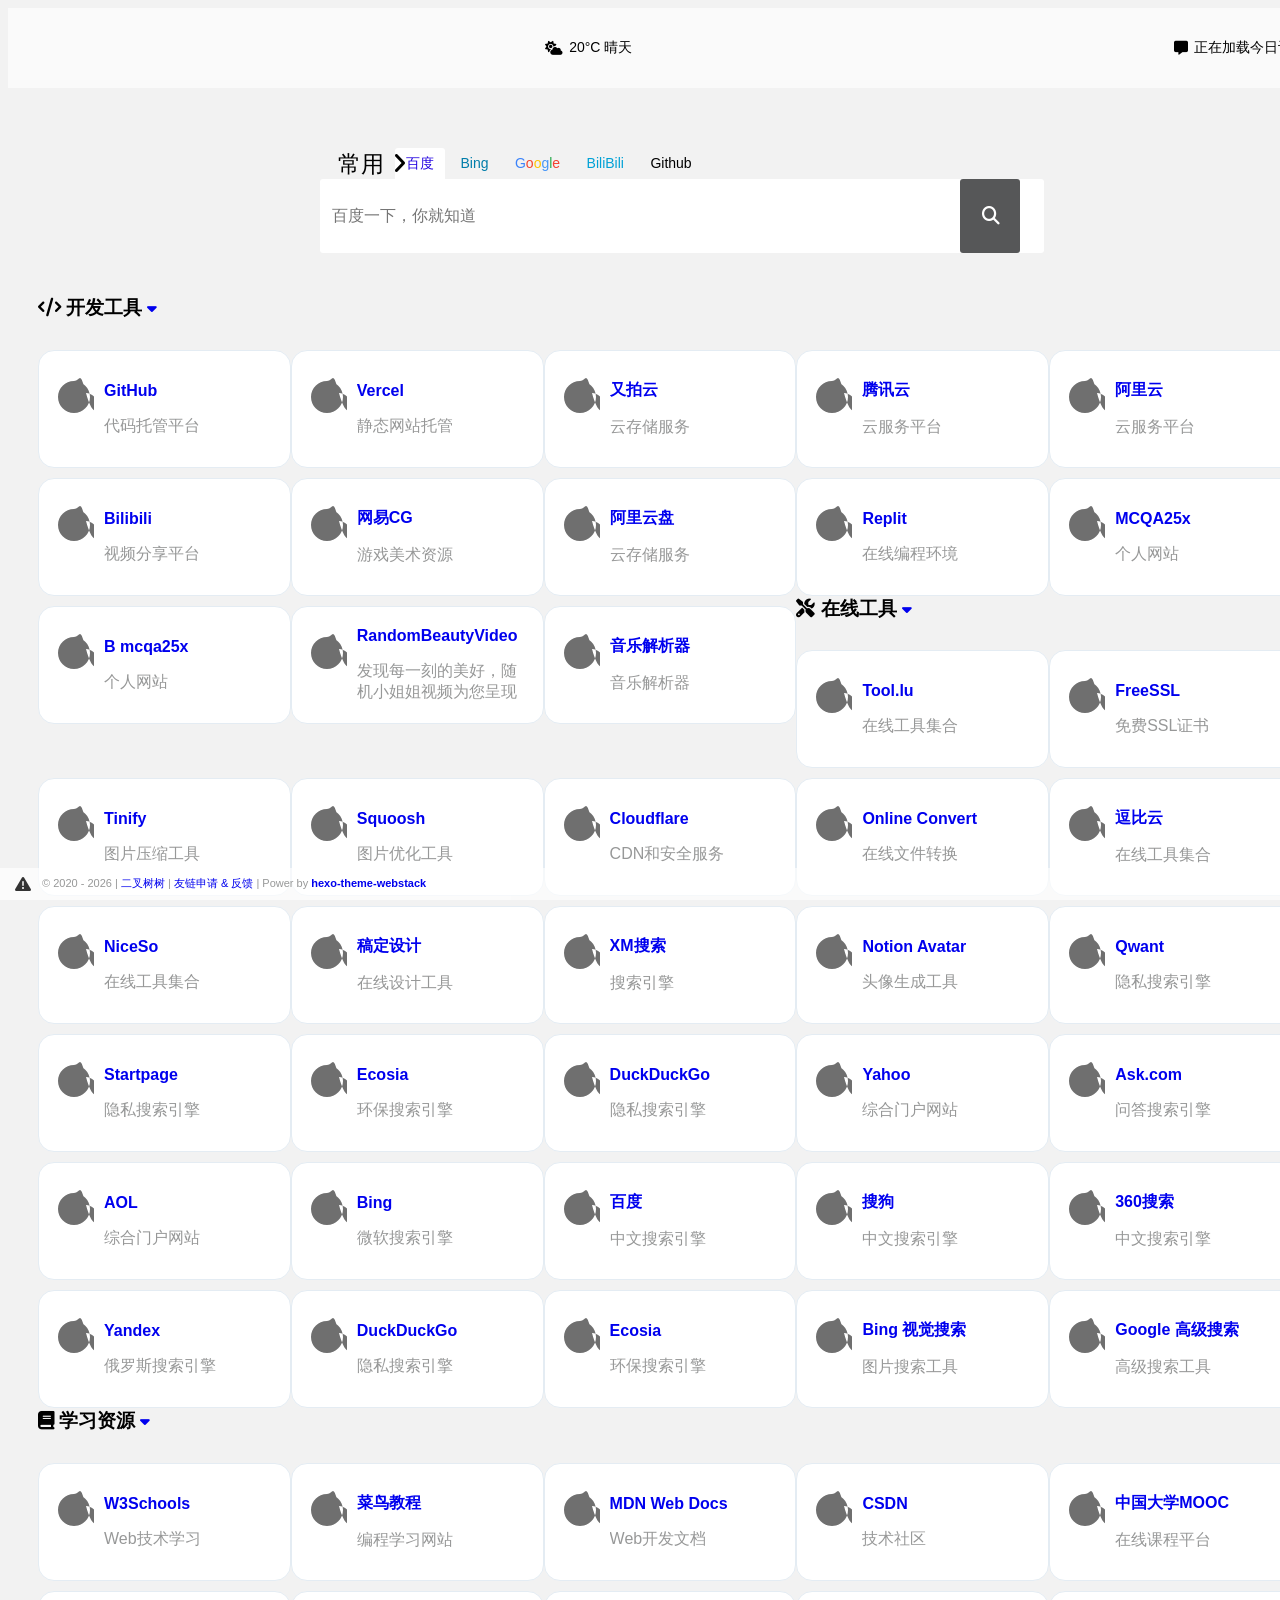
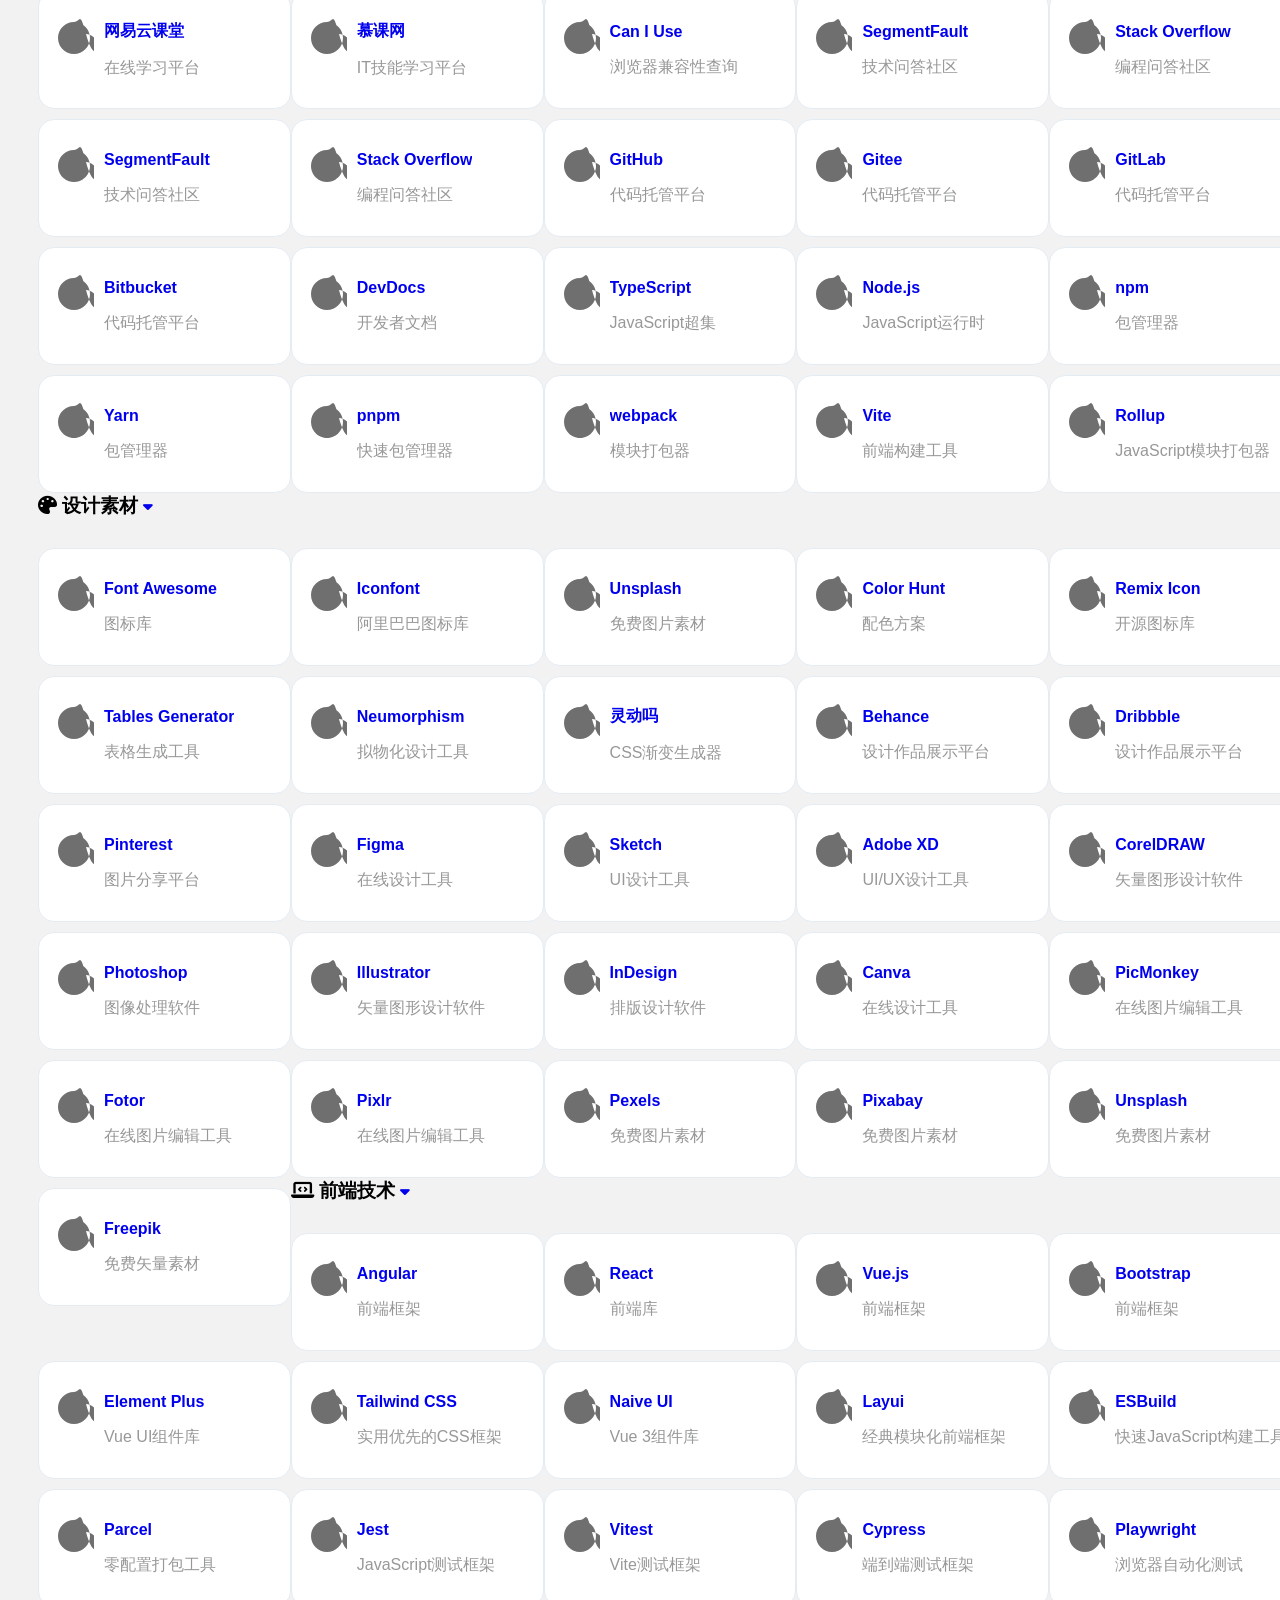
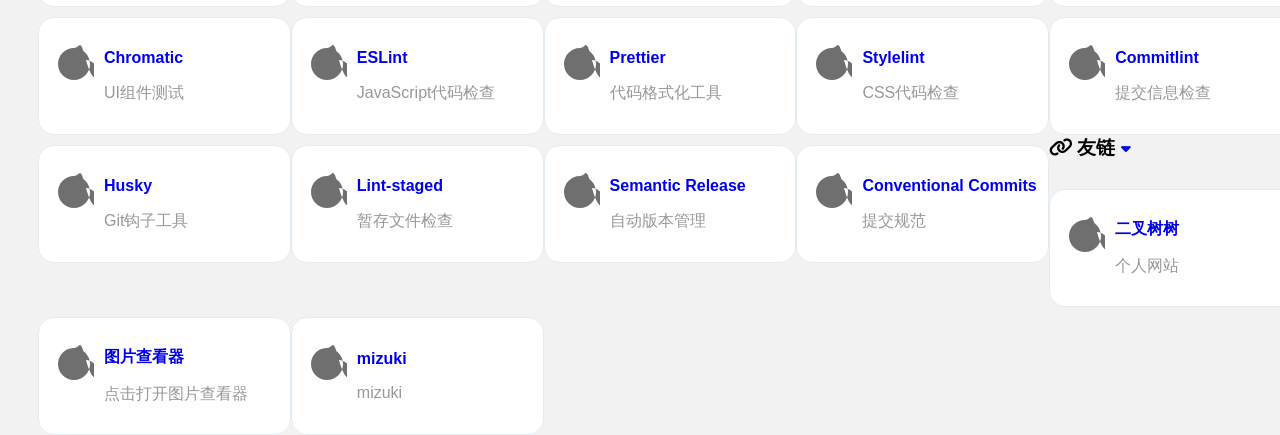
==== commit 01cbc819: "1233" ====
--- a/index.html
+++ b/index.html
@@ -237,7 +237,7 @@
                 <div class="xe-widget xe-conversations box2 label-info" onclick="window.open('https://github.com/', '_blank')" data-toggle="tooltip" data-placement="bottom" title="https://github.com/">
                   <div class="xe-comment-entry">
                     <a class="xe-user-img">
-                      <img data-src="images/favicons/github_com.ico" class="lozad img-circle" width="40" src="[data-uri]" >
+                      <img data-src="https://github.com/favicon.ico" class="lozad img-circle" width="40" src="[data-uri]" >
                     </a>
                     <div class="xe-comment">
                       <a href="#" class="xe-user-name overflowClip_1">
@@ -252,7 +252,7 @@
                 <div class="xe-widget xe-conversations box2 label-info" onclick="window.open('https://vercel.com/', '_blank')" data-toggle="tooltip" data-placement="bottom" title="https://vercel.com/">
                   <div class="xe-comment-entry">
                     <a class="xe-user-img">
-                      <img data-src="images/favicons/vercel_com.ico" class="lozad img-circle" width="40" src="[data-uri]" >
+                      <img data-src="https://vercel.com/favicon.ico" class="lozad img-circle" width="40" src="[data-uri]" >
                     </a>
                     <div class="xe-comment">
                       <a href="#" class="xe-user-name overflowClip_1">
@@ -267,7 +267,7 @@
                 <div class="xe-widget xe-conversations box2 label-info" onclick="window.open('https://console.upyun.com/', '_blank')" data-toggle="tooltip" data-placement="bottom" title="https://console.upyun.com/">
                   <div class="xe-comment-entry">
                     <a class="xe-user-img">
-                      <img data-src="images/favicons/console_upyun_com.ico" class="lozad img-circle" width="40" src="[data-uri]" >
+                      <img data-src="https://console.upyun.com/favicon.ico" class="lozad img-circle" width="40" src="[data-uri]" >
                     </a>
                     <div class="xe-comment">
                       <a href="#" class="xe-user-name overflowClip_1">
@@ -282,7 +282,7 @@
                 <div class="xe-widget xe-conversations box2 label-info" onclick="window.open('https://console.cloud.tencent.com/', '_blank')" data-toggle="tooltip" data-placement="bottom" title="https://console.cloud.tencent.com/">
                   <div class="xe-comment-entry">
                     <a class="xe-user-img">
-                      <img data-src="images/favicons/console_cloud_tencent_com.ico" class="lozad img-circle" width="40" src="[data-uri]" >
+                      <img data-src="https://console.cloud.tencent.com/favicon.ico" class="lozad img-circle" width="40" src="[data-uri]" >
                     </a>
                     <div class="xe-comment">
                       <a href="#" class="xe-user-name overflowClip_1">
@@ -297,7 +297,7 @@
                 <div class="xe-widget xe-conversations box2 label-info" onclick="window.open('https://www.aliyun.com/', '_blank')" data-toggle="tooltip" data-placement="bottom" title="https://www.aliyun.com/">
                   <div class="xe-comment-entry">
                     <a class="xe-user-img">
-                      <img data-src="images/favicons/www_aliyun_com.ico" class="lozad img-circle" width="40" src="[data-uri]" >
+                      <img data-src="https://www.aliyun.com/favicon.ico" class="lozad img-circle" width="40" src="[data-uri]" >
                     </a>
                     <div class="xe-comment">
                       <a href="#" class="xe-user-name overflowClip_1">
@@ -312,7 +312,7 @@
                 <div class="xe-widget xe-conversations box2 label-info" onclick="window.open('https://www.bilibili.com/', '_blank')" data-toggle="tooltip" data-placement="bottom" title="https://www.bilibili.com/">
                   <div class="xe-comment-entry">
                     <a class="xe-user-img">
-                      <img data-src="images/favicons/www_bilibili_com.ico" class="lozad img-circle" width="40" src="[data-uri]" >
+                      <img data-src="https://www.bilibili.com/favicon.ico" class="lozad img-circle" width="40" src="[data-uri]" >
                     </a>
                     <div class="xe-comment">
                       <a href="#" class="xe-user-name overflowClip_1">
@@ -327,7 +327,7 @@
                 <div class="xe-widget xe-conversations box2 label-info" onclick="window.open('https://cg.163.com/', '_blank')" data-toggle="tooltip" data-placement="bottom" title="https://cg.163.com/">
                   <div class="xe-comment-entry">
                     <a class="xe-user-img">
-                      <img data-src="images/favicons/cg_163_com.ico" class="lozad img-circle" width="40" src="[data-uri]" >
+                      <img data-src="https://cg.163.com/favicon.ico" class="lozad img-circle" width="40" src="[data-uri]" >
                     </a>
                     <div class="xe-comment">
                       <a href="#" class="xe-user-name overflowClip_1">
@@ -342,7 +342,7 @@
                 <div class="xe-widget xe-conversations box2 label-info" onclick="window.open('https://www.aliyundrive.com/', '_blank')" data-toggle="tooltip" data-placement="bottom" title="https://www.aliyundrive.com/">
                   <div class="xe-comment-entry">
                     <a class="xe-user-img">
-                      <img data-src="images/favicons/www_aliyundrive_com.ico" class="lozad img-circle" width="40" src="[data-uri]" >
+                      <img data-src="https://www.aliyundrive.com/favicon.ico" class="lozad img-circle" width="40" src="[data-uri]" >
                     </a>
                     <div class="xe-comment">
                       <a href="#" class="xe-user-name overflowClip_1">
@@ -357,7 +357,7 @@
                 <div class="xe-widget xe-conversations box2 label-info" onclick="window.open('https://replit.com/', '_blank')" data-toggle="tooltip" data-placement="bottom" title="https://replit.com/">
                   <div class="xe-comment-entry">
                     <a class="xe-user-img">
-                      <img data-src="images/favicons/replit_com.ico" class="lozad img-circle" width="40" src="[data-uri]" >
+                      <img data-src="https://replit.com/favicon.ico" class="lozad img-circle" width="40" src="[data-uri]" >
                     </a>
                     <div class="xe-comment">
                       <a href="#" class="xe-user-name overflowClip_1">
@@ -372,7 +372,7 @@
                 <div class="xe-widget xe-conversations box2 label-info" onclick="window.open('https://mcqa25x.dpdns.org/', '_blank')" data-toggle="tooltip" data-placement="bottom" title="https://mcqa25x.dpdns.org/">
                   <div class="xe-comment-entry">
                     <a class="xe-user-img">
-                      <img data-src="images/favicons/mcqa25x_dpdns_org.ico" class="lozad img-circle" width="40" src="[data-uri]" >
+                      <img data-src="https://mcqa25x.dpdns.org/favicon.ico" class="lozad img-circle" width="40" src="[data-uri]" >
                     </a>
                     <div class="xe-comment">
                       <a href="#" class="xe-user-name overflowClip_1">
@@ -387,7 +387,7 @@
                 <div class="xe-widget xe-conversations box2 label-info" onclick="window.open('https://b.mcqa25x.dpdns.org/', '_blank')" data-toggle="tooltip" data-placement="bottom" title="https://b.mcqa25x.dpdns.org/">
                   <div class="xe-comment-entry">
                     <a class="xe-user-img">
-                      <img data-src="images/favicons/b_mcqa25x_dpdns_org.ico" class="lozad img-circle" width="40" src="[data-uri]" >
+                      <img data-src="https://b.mcqa25x.dpdns.org/favicon.ico" class="lozad img-circle" width="40" src="[data-uri]" >
                     </a>
                     <div class="xe-comment">
                       <a href="#" class="xe-user-name overflowClip_1">
@@ -402,7 +402,7 @@
                 <div class="xe-widget xe-conversations box2 label-info" onclick="window.open('https://ima1ge.mcqa25x.dpdns.org/', '_blank')" data-toggle="tooltip" data-placement="bottom" title="https://ima1ge.mcqa25x.dpdns.org/">
                   <div class="xe-comment-entry">
                     <a class="xe-user-img">
-                      <img data-src="images/favicons/ima1ge_mcqa25x_dpdns_org.ico" class="lozad img-circle" width="40" src="[data-uri]" >
+                      <img data-src="https://ima1ge.mcqa25x.dpdns.org/favicon.ico" class="lozad img-circle" width="40" src="[data-uri]" >
                     </a>
                     <div class="xe-comment">
                       <a href="#" class="xe-user-name overflowClip_1">
@@ -417,7 +417,7 @@
                 <div class="xe-widget xe-conversations box2 label-info" onclick="window.open('https://nfq.dpdns.org/', '_blank')" data-toggle="tooltip" data-placement="bottom" title="https://nfq.dpdns.org/">
                   <div class="xe-comment-entry">
                     <a class="xe-user-img">
-                      <img data-src="images/favicons/nfq_dpdns_org.ico" class="lozad img-circle" width="40" src="[data-uri]" >
+                      <img data-src="https://nfq.dpdns.org/favicon.ico" class="lozad img-circle" width="40" src="[data-uri]" >
                     </a>
                     <div class="xe-comment">
                       <a href="#" class="xe-user-name overflowClip_1">
@@ -449,7 +449,7 @@
                 <div class="xe-widget xe-conversations box2 label-info" onclick="window.open('https://tool.lu/', '_blank')" data-toggle="tooltip" data-placement="bottom" title="https://tool.lu/">
                   <div class="xe-comment-entry">
                     <a class="xe-user-img">
-                      <img data-src="images/favicons/tool_lu.ico" class="lozad img-circle" width="40" src="[data-uri]" >
+                      <img data-src="https://tool.lu/favicon.ico" class="lozad img-circle" width="40" src="[data-uri]" >
                     </a>
                     <div class="xe-comment">
                       <a href="#" class="xe-user-name overflowClip_1">
@@ -464,7 +464,7 @@
                 <div class="xe-widget xe-conversations box2 label-info" onclick="window.open('https://freessl.cn/', '_blank')" data-toggle="tooltip" data-placement="bottom" title="https://freessl.cn/">
                   <div class="xe-comment-entry">
                     <a class="xe-user-img">
-                      <img data-src="images/favicons/freessl_cn.ico" class="lozad img-circle" width="40" src="[data-uri]" >
+                      <img data-src="https://freessl.cn/favicon.ico" class="lozad img-circle" width="40" src="[data-uri]" >
                     </a>
                     <div class="xe-comment">
                       <a href="#" class="xe-user-name overflowClip_1">
@@ -479,7 +479,7 @@
                 <div class="xe-widget xe-conversations box2 label-info" onclick="window.open('https://tinify.com/', '_blank')" data-toggle="tooltip" data-placement="bottom" title="https://tinify.com/">
                   <div class="xe-comment-entry">
                     <a class="xe-user-img">
-                      <img data-src="images/favicons/tinify_com.ico" class="lozad img-circle" width="40" src="[data-uri]" >
+                      <img data-src="https://tinify.com/favicon.ico" class="lozad img-circle" width="40" src="[data-uri]" >
                     </a>
                     <div class="xe-comment">
                       <a href="#" class="xe-user-name overflowClip_1">
@@ -494,7 +494,7 @@
                 <div class="xe-widget xe-conversations box2 label-info" onclick="window.open('https://squoosh.app/', '_blank')" data-toggle="tooltip" data-placement="bottom" title="https://squoosh.app/">
                   <div class="xe-comment-entry">
                     <a class="xe-user-img">
-                      <img data-src="images/favicons/squoosh_app.ico" class="lozad img-circle" width="40" src="[data-uri]" >
+                      <img data-src="https://squoosh.app/favicon.ico" class="lozad img-circle" width="40" src="[data-uri]" >
                     </a>
                     <div class="xe-comment">
                       <a href="#" class="xe-user-name overflowClip_1">
@@ -509,7 +509,7 @@
                 <div class="xe-widget xe-conversations box2 label-info" onclick="window.open('https://www.cloudflare.com/', '_blank')" data-toggle="tooltip" data-placement="bottom" title="https://www.cloudflare.com/">
                   <div class="xe-comment-entry">
                     <a class="xe-user-img">
-                      <img data-src="images/favicons/www_cloudflare_com.ico" class="lozad img-circle" width="40" src="[data-uri]" >
+                      <img data-src="https://www.cloudflare.com/favicon.ico" class="lozad img-circle" width="40" src="[data-uri]" >
                     </a>
                     <div class="xe-comment">
                       <a href="#" class="xe-user-name overflowClip_1">
@@ -524,7 +524,7 @@
                 <div class="xe-widget xe-conversations box2 label-info" onclick="window.open('https://onlineconvertfree.com/', '_blank')" data-toggle="tooltip" data-placement="bottom" title="https://onlineconvertfree.com/">
                   <div class="xe-comment-entry">
                     <a class="xe-user-img">
-                      <img data-src="images/favicons/onlineconvertfree_com.ico" class="lozad img-circle" width="40" src="[data-uri]" >
+                      <img data-src="https://onlineconvertfree.com/favicon.ico" class="lozad img-circle" width="40" src="[data-uri]" >
                     </a>
                     <div class="xe-comment">
                       <a href="#" class="xe-user-name overflowClip_1">
@@ -539,7 +539,7 @@
                 <div class="xe-widget xe-conversations box2 label-info" onclick="window.open('https://www.dute.org/', '_blank')" data-toggle="tooltip" data-placement="bottom" title="https://www.dute.org/">
                   <div class="xe-comment-entry">
                     <a class="xe-user-img">
-                      <img data-src="images/favicons/www_dute_org.ico" class="lozad img-circle" width="40" src="[data-uri]" >
+                      <img data-src="https://www.dute.org/favicon.ico" class="lozad img-circle" width="40" src="[data-uri]" >
                     </a>
                     <div class="xe-comment">
                       <a href="#" class="xe-user-name overflowClip_1">
@@ -554,7 +554,7 @@
                 <div class="xe-widget xe-conversations box2 label-info" onclick="window.open('https://www.niceso.cn/', '_blank')" data-toggle="tooltip" data-placement="bottom" title="https://www.niceso.cn/">
                   <div class="xe-comment-entry">
                     <a class="xe-user-img">
-                      <img data-src="images/favicons/www_niceso_cn.ico" class="lozad img-circle" width="40" src="[data-uri]" >
+                      <img data-src="https://www.niceso.cn/favicon.ico" class="lozad img-circle" width="40" src="[data-uri]" >
                     </a>
                     <div class="xe-comment">
                       <a href="#" class="xe-user-name overflowClip_1">
@@ -569,7 +569,7 @@
                 <div class="xe-widget xe-conversations box2 label-info" onclick="window.open('https://www.gaoding.com/', '_blank')" data-toggle="tooltip" data-placement="bottom" title="https://www.gaoding.com/">
                   <div class="xe-comment-entry">
                     <a class="xe-user-img">
-                      <img data-src="images/favicons/www_gaoding_com.ico" class="lozad img-circle" width="40" src="[data-uri]" >
+                      <img data-src="https://www.gaoding.com/favicon.ico" class="lozad img-circle" width="40" src="[data-uri]" >
                     </a>
                     <div class="xe-comment">
                       <a href="#" class="xe-user-name overflowClip_1">
@@ -584,7 +584,7 @@
                 <div class="xe-widget xe-conversations box2 label-info" onclick="window.open('https://www.xmsoushu.com/', '_blank')" data-toggle="tooltip" data-placement="bottom" title="https://www.xmsoushu.com/">
                   <div class="xe-comment-entry">
                     <a class="xe-user-img">
-                      <img data-src="images/favicons/www_xmsoushu_com.ico" class="lozad img-circle" width="40" src="[data-uri]" >
+                      <img data-src="https://www.xmsoushu.com/favicon.ico" class="lozad img-circle" width="40" src="[data-uri]" >
                     </a>
                     <div class="xe-comment">
                       <a href="#" class="xe-user-name overflowClip_1">
@@ -599,7 +599,7 @@
                 <div class="xe-widget xe-conversations box2 label-info" onclick="window.open('https://notion-avatar.vercel.app/', '_blank')" data-toggle="tooltip" data-placement="bottom" title="https://notion-avatar.vercel.app/">
                   <div class="xe-comment-entry">
                     <a class="xe-user-img">
-                      <img data-src="images/favicons/notion-avatar_vercel_app.ico" class="lozad img-circle" width="40" src="[data-uri]" >
+                      <img data-src="https://notion-avatar.vercel.app/favicon.ico" class="lozad img-circle" width="40" src="[data-uri]" >
                     </a>
                     <div class="xe-comment">
                       <a href="#" class="xe-user-name overflowClip_1">
@@ -614,7 +614,7 @@
                 <div class="xe-widget xe-conversations box2 label-info" onclick="window.open('https://www.qwant.com/', '_blank')" data-toggle="tooltip" data-placement="bottom" title="https://www.qwant.com/">
                   <div class="xe-comment-entry">
                     <a class="xe-user-img">
-                      <img data-src="images/favicons/qwant_com.ico" class="lozad img-circle" width="40" src="[data-uri]" >
+                      <img data-src="https://www.qwant.com/favicon.ico" class="lozad img-circle" width="40" src="[data-uri]" >
                     </a>
                     <div class="xe-comment">
                       <a href="#" class="xe-user-name overflowClip_1">
@@ -629,7 +629,7 @@
                 <div class="xe-widget xe-conversations box2 label-info" onclick="window.open('https://www.startpage.com/', '_blank')" data-toggle="tooltip" data-placement="bottom" title="https://www.startpage.com/">
                   <div class="xe-comment-entry">
                     <a class="xe-user-img">
-                      <img data-src="images/favicons/startpage_com.ico" class="lozad img-circle" width="40" src="[data-uri]" >
+                      <img data-src="https://www.startpage.com/favicon.ico" class="lozad img-circle" width="40" src="[data-uri]" >
                     </a>
                     <div class="xe-comment">
                       <a href="#" class="xe-user-name overflowClip_1">
@@ -644,7 +644,7 @@
                 <div class="xe-widget xe-conversations box2 label-info" onclick="window.open('https://www.ecosia.org/', '_blank')" data-toggle="tooltip" data-placement="bottom" title="https://www.ecosia.org/">
                   <div class="xe-comment-entry">
                     <a class="xe-user-img">
-                      <img data-src="images/favicons/ecosia_org.ico" class="lozad img-circle" width="40" src="[data-uri]" >
+                      <img data-src="https://www.ecosia.org/favicon.ico" class="lozad img-circle" width="40" src="[data-uri]" >
                     </a>
                     <div class="xe-comment">
                       <a href="#" class="xe-user-name overflowClip_1">
@@ -659,7 +659,7 @@
                 <div class="xe-widget xe-conversations box2 label-info" onclick="window.open('https://duckduckgo.com/', '_blank')" data-toggle="tooltip" data-placement="bottom" title="https://duckduckgo.com/">
                   <div class="xe-comment-entry">
                     <a class="xe-user-img">
-                      <img data-src="images/favicons/duckduckgo_com.ico" class="lozad img-circle" width="40" src="[data-uri]" >
+                      <img data-src="https://duckduckgo.com/favicon.ico" class="lozad img-circle" width="40" src="[data-uri]" >
                     </a>
                     <div class="xe-comment">
                       <a href="#" class="xe-user-name overflowClip_1">
@@ -674,7 +674,7 @@
                 <div class="xe-widget xe-conversations box2 label-info" onclick="window.open('https://www.yahoo.com/', '_blank')" data-toggle="tooltip" data-placement="bottom" title="https://www.yahoo.com/">
                   <div class="xe-comment-entry">
                     <a class="xe-user-img">
-                      <img data-src="images/favicons/yahoo_com.ico" class="lozad img-circle" width="40" src="[data-uri]" >
+                      <img data-src="https://www.yahoo.com/favicon.ico" class="lozad img-circle" width="40" src="[data-uri]" >
                     </a>
                     <div class="xe-comment">
                       <a href="#" class="xe-user-name overflowClip_1">
@@ -689,7 +689,7 @@
                 <div class="xe-widget xe-conversations box2 label-info" onclick="window.open('https://www.ask.com/', '_blank')" data-toggle="tooltip" data-placement="bottom" title="https://www.ask.com/">
                   <div class="xe-comment-entry">
                     <a class="xe-user-img">
-                      <img data-src="images/favicons/ask_com.ico" class="lozad img-circle" width="40" src="[data-uri]" >
+                      <img data-src="https://www.ask.com/favicon.ico" class="lozad img-circle" width="40" src="[data-uri]" >
                     </a>
                     <div class="xe-comment">
                       <a href="#" class="xe-user-name overflowClip_1">
@@ -704,7 +704,7 @@
                 <div class="xe-widget xe-conversations box2 label-info" onclick="window.open('https://www.aol.com/', '_blank')" data-toggle="tooltip" data-placement="bottom" title="https://www.aol.com/">
                   <div class="xe-comment-entry">
                     <a class="xe-user-img">
-                      <img data-src="images/favicons/aol_com.ico" class="lozad img-circle" width="40" src="[data-uri]" >
+                      <img data-src="https://www.aol.com/favicon.ico" class="lozad img-circle" width="40" src="[data-uri]" >
                     </a>
                     <div class="xe-comment">
                       <a href="#" class="xe-user-name overflowClip_1">
@@ -719,7 +719,7 @@
                 <div class="xe-widget xe-conversations box2 label-info" onclick="window.open('https://www.bing.com/', '_blank')" data-toggle="tooltip" data-placement="bottom" title="https://www.bing.com/">
                   <div class="xe-comment-entry">
                     <a class="xe-user-img">
-                      <img data-src="images/favicons/bing_com.ico" class="lozad img-circle" width="40" src="[data-uri]" >
+                      <img data-src="https://www.bing.com/favicon.ico" class="lozad img-circle" width="40" src="[data-uri]" >
                     </a>
                     <div class="xe-comment">
                       <a href="#" class="xe-user-name overflowClip_1">
@@ -734,7 +734,7 @@
                 <div class="xe-widget xe-conversations box2 label-info" onclick="window.open('https://www.baidu.com/', '_blank')" data-toggle="tooltip" data-placement="bottom" title="https://www.baidu.com/">
                   <div class="xe-comment-entry">
                     <a class="xe-user-img">
-                      <img data-src="images/favicons/baidu_com.ico" class="lozad img-circle" width="40" src="[data-uri]" >
+                      <img data-src="https://www.baidu.com/favicon.ico" class="lozad img-circle" width="40" src="[data-uri]" >
                     </a>
                     <div class="xe-comment">
                       <a href="#" class="xe-user-name overflowClip_1">
@@ -749,7 +749,7 @@
                 <div class="xe-widget xe-conversations box2 label-info" onclick="window.open('https://www.sogou.com/', '_blank')" data-toggle="tooltip" data-placement="bottom" title="https://www.sogou.com/">
                   <div class="xe-comment-entry">
                     <a class="xe-user-img">
-                      <img data-src="images/favicons/sogou_com.ico" class="lozad img-circle" width="40" src="[data-uri]" >
+                      <img data-src="https://www.sogou.com/favicon.ico" class="lozad img-circle" width="40" src="[data-uri]" >
                     </a>
                     <div class="xe-comment">
                       <a href="#" class="xe-user-name overflowClip_1">
@@ -764,7 +764,7 @@
                 <div class="xe-widget xe-conversations box2 label-info" onclick="window.open('https://www.so.com/', '_blank')" data-toggle="tooltip" data-placement="bottom" title="https://www.so.com/">
                   <div class="xe-comment-entry">
                     <a class="xe-user-img">
-                      <img data-src="images/favicons/so_com.ico" class="lozad img-circle" width="40" src="[data-uri]" >
+                      <img data-src="https://www.so.com/favicon.ico" class="lozad img-circle" width="40" src="[data-uri]" >
                     </a>
                     <div class="xe-comment">
                       <a href="#" class="xe-user-name overflowClip_1">
@@ -779,7 +779,7 @@
                 <div class="xe-widget xe-conversations box2 label-info" onclick="window.open('https://www.yandex.com/', '_blank')" data-toggle="tooltip" data-placement="bottom" title="https://www.yandex.com/">
                   <div class="xe-comment-entry">
                     <a class="xe-user-img">
-                      <img data-src="images/favicons/yandex_com.ico" class="lozad img-circle" width="40" src="[data-uri]" >
+                      <img data-src="https://yandex.com/favicon.ico" class="lozad img-circle" width="40" src="[data-uri]" >
                     </a>
                     <div class="xe-comment">
                       <a href="#" class="xe-user-name overflowClip_1">
@@ -794,7 +794,7 @@
                 <div class="xe-widget xe-conversations box2 label-info" onclick="window.open('https://www.duckduckgo.com/', '_blank')" data-toggle="tooltip" data-placement="bottom" title="https://www.duckduckgo.com/">
                   <div class="xe-comment-entry">
                     <a class="xe-user-img">
-                      <img data-src="images/favicons/duckduckgo_com.ico" class="lozad img-circle" width="40" src="[data-uri]" >
+                      <img data-src="https://duckduckgo.com/favicon.ico" class="lozad img-circle" width="40" src="[data-uri]" >
                     </a>
                     <div class="xe-comment">
                       <a href="#" class="xe-user-name overflowClip_1">
@@ -809,7 +809,7 @@
                 <div class="xe-widget xe-conversations box2 label-info" onclick="window.open('https://www.ecosia.org/', '_blank')" data-toggle="tooltip" data-placement="bottom" title="https://www.ecosia.org/">
                   <div class="xe-comment-entry">
                     <a class="xe-user-img">
-                      <img data-src="images/favicons/ecosia_org.ico" class="lozad img-circle" width="40" src="[data-uri]" >
+                      <img data-src="https://www.ecosia.org/favicon.ico" class="lozad img-circle" width="40" src="[data-uri]" >
                     </a>
                     <div class="xe-comment">
                       <a href="#" class="xe-user-name overflowClip_1">
@@ -824,7 +824,7 @@
                 <div class="xe-widget xe-conversations box2 label-info" onclick="window.open('https://www.bing.com/visualsearch', '_blank')" data-toggle="tooltip" data-placement="bottom" title="https://www.bing.com/visualsearch">
                   <div class="xe-comment-entry">
                     <a class="xe-user-img">
-                      <img data-src="images/favicons/bing_com.ico" class="lozad img-circle" width="40" src="[data-uri]" >
+                      <img data-src="https://www.bing.com/favicon.ico" class="lozad img-circle" width="40" src="[data-uri]" >
                     </a>
                     <div class="xe-comment">
                       <a href="#" class="xe-user-name overflowClip_1">
@@ -839,7 +839,7 @@
                 <div class="xe-widget xe-conversations box2 label-info" onclick="window.open('https://www.google.com/advanced_search', '_blank')" data-toggle="tooltip" data-placement="bottom" title="https://www.google.com/advanced_search">
                   <div class="xe-comment-entry">
                     <a class="xe-user-img">
-                      <img data-src="images/favicons/google_com.ico" class="lozad img-circle" width="40" src="[data-uri]" >
+                      <img data-src="https://www.google.com/favicon.ico" class="lozad img-circle" width="40" src="[data-uri]" >
                     </a>
                     <div class="xe-comment">
                       <a href="#" class="xe-user-name overflowClip_1">
@@ -871,7 +871,7 @@
                 <div class="xe-widget xe-conversations box2 label-info" onclick="window.open('https://www.w3schools.com/', '_blank')" data-toggle="tooltip" data-placement="bottom" title="https://www.w3schools.com/">
                   <div class="xe-comment-entry">
                     <a class="xe-user-img">
-                      <img data-src="images/favicons/www_w3schools_com.ico" class="lozad img-circle" width="40" src="[data-uri]" >
+                      <img data-src="https://www.w3schools.com/favicon.ico" class="lozad img-circle" width="40" src="[data-uri]" >
                     </a>
                     <div class="xe-comment">
                       <a href="#" class="xe-user-name overflowClip_1">
@@ -886,7 +886,7 @@
                 <div class="xe-widget xe-conversations box2 label-info" onclick="window.open('https://www.runoob.com/', '_blank')" data-toggle="tooltip" data-placement="bottom" title="https://www.runoob.com/">
                   <div class="xe-comment-entry">
                     <a class="xe-user-img">
-                      <img data-src="images/favicons/www_runoob_com.ico" class="lozad img-circle" width="40" src="[data-uri]" >
+                      <img data-src="https://www.runoob.com/favicon.ico" class="lozad img-circle" width="40" src="[data-uri]" >
                     </a>
                     <div class="xe-comment">
                       <a href="#" class="xe-user-name overflowClip_1">
@@ -901,7 +901,7 @@
                 <div class="xe-widget xe-conversations box2 label-info" onclick="window.open('https://developer.mozilla.org/', '_blank')" data-toggle="tooltip" data-placement="bottom" title="https://developer.mozilla.org/">
                   <div class="xe-comment-entry">
                     <a class="xe-user-img">
-                      <img data-src="images/favicons/developer_mozilla_org.ico" class="lozad img-circle" width="40" src="[data-uri]" >
+                      <img data-src="https://developer.mozilla.org/favicon.ico" class="lozad img-circle" width="40" src="[data-uri]" >
                     </a>
                     <div class="xe-comment">
                       <a href="#" class="xe-user-name overflowClip_1">
@@ -916,7 +916,7 @@
                 <div class="xe-widget xe-conversations box2 label-info" onclick="window.open('https://www.csdn.net/', '_blank')" data-toggle="tooltip" data-placement="bottom" title="https://www.csdn.net/">
                   <div class="xe-comment-entry">
                     <a class="xe-user-img">
-                      <img data-src="images/favicons/www_csdn_net.ico" class="lozad img-circle" width="40" src="[data-uri]" >
+                      <img data-src="https://www.csdn.net/favicon.ico" class="lozad img-circle" width="40" src="[data-uri]" >
                     </a>
                     <div class="xe-comment">
                       <a href="#" class="xe-user-name overflowClip_1">
@@ -931,7 +931,7 @@
                 <div class="xe-widget xe-conversations box2 label-info" onclick="window.open('https://www.icourse163.org/', '_blank')" data-toggle="tooltip" data-placement="bottom" title="https://www.icourse163.org/">
                   <div class="xe-comment-entry">
                     <a class="xe-user-img">
-                      <img data-src="images/favicons/www_icourse163_org.ico" class="lozad img-circle" width="40" src="[data-uri]" >
+                      <img data-src="https://www.icourse163.org/favicon.ico" class="lozad img-circle" width="40" src="[data-uri]" >
                     </a>
                     <div class="xe-comment">
                       <a href="#" class="xe-user-name overflowClip_1">
@@ -946,7 +946,7 @@
                 <div class="xe-widget xe-conversations box2 label-info" onclick="window.open('https://study.163.com/', '_blank')" data-toggle="tooltip" data-placement="bottom" title="https://study.163.com/">
                   <div class="xe-comment-entry">
                     <a class="xe-user-img">
-                      <img data-src="images/favicons/study_163_com.ico" class="lozad img-circle" width="40" src="[data-uri]" >
+                      <img data-src="https://study.163.com/favicon.ico" class="lozad img-circle" width="40" src="[data-uri]" >
                     </a>
                     <div class="xe-comment">
                       <a href="#" class="xe-user-name overflowClip_1">
@@ -961,7 +961,7 @@
                 <div class="xe-widget xe-conversations box2 label-info" onclick="window.open('https://www.imooc.com/', '_blank')" data-toggle="tooltip" data-placement="bottom" title="https://www.imooc.com/">
                   <div class="xe-comment-entry">
                     <a class="xe-user-img">
-                      <img data-src="images/favicons/www_imooc_com.ico" class="lozad img-circle" width="40" src="[data-uri]" >
+                      <img data-src="https://www.imooc.com/favicon.ico" class="lozad img-circle" width="40" src="[data-uri]" >
                     </a>
                     <div class="xe-comment">
                       <a href="#" class="xe-user-name overflowClip_1">
@@ -976,7 +976,7 @@
                 <div class="xe-widget xe-conversations box2 label-info" onclick="window.open('https://caniuse.com/', '_blank')" data-toggle="tooltip" data-placement="bottom" title="https://caniuse.com/">
                   <div class="xe-comment-entry">
                     <a class="xe-user-img">
-                      <img data-src="images/favicons/caniuse_com.ico" class="lozad img-circle" width="40" src="[data-uri]" >
+                      <img data-src="https://caniuse.com/favicon.ico" class="lozad img-circle" width="40" src="[data-uri]" >
                     </a>
                     <div class="xe-comment">
                       <a href="#" class="xe-user-name overflowClip_1">
@@ -991,7 +991,7 @@
                 <div class="xe-widget xe-conversations box2 label-info" onclick="window.open('https://segmentfault.com/', '_blank')" data-toggle="tooltip" data-placement="bottom" title="https://segmentfault.com/">
                   <div class="xe-comment-entry">
                     <a class="xe-user-img">
-                      <img data-src="images/favicons/segmentfault_com.ico" class="lozad img-circle" width="40" src="[data-uri]" >
+                      <img data-src="https://segmentfault.com/favicon.ico" class="lozad img-circle" width="40" src="[data-uri]" >
                     </a>
                     <div class="xe-comment">
                       <a href="#" class="xe-user-name overflowClip_1">
@@ -1006,7 +1006,7 @@
                 <div class="xe-widget xe-conversations box2 label-info" onclick="window.open('https://stackoverflow.com/', '_blank')" data-toggle="tooltip" data-placement="bottom" title="https://stackoverflow.com/">
                   <div class="xe-comment-entry">
                     <a class="xe-user-img">
-                      <img data-src="images/favicons/stackoverflow_com.ico" class="lozad img-circle" width="40" src="[data-uri]" >
+                      <img data-src="https://stackoverflow.com/favicon.ico" class="lozad img-circle" width="40" src="[data-uri]" >
                     </a>
                     <div class="xe-comment">
                       <a href="#" class="xe-user-name overflowClip_1">
@@ -1021,7 +1021,7 @@
                 <div class="xe-widget xe-conversations box2 label-info" onclick="window.open('https://segmentfault.com/', '_blank')" data-toggle="tooltip" data-placement="bottom" title="https://segmentfault.com/">
                   <div class="xe-comment-entry">
                     <a class="xe-user-img">
-                      <img data-src="images/favicons/segmentfault_com.ico" class="lozad img-circle" width="40" src="[data-uri]" >
+                      <img data-src="https://segmentfault.com/favicon.ico" class="lozad img-circle" width="40" src="[data-uri]" >
                     </a>
                     <div class="xe-comment">
                       <a href="#" class="xe-user-name overflowClip_1">
@@ -1036,7 +1036,7 @@
                 <div class="xe-widget xe-conversations box2 label-info" onclick="window.open('https://stackoverflow.com/', '_blank')" data-toggle="tooltip" data-placement="bottom" title="https://stackoverflow.com/">
                   <div class="xe-comment-entry">
                     <a class="xe-user-img">
-                      <img data-src="images/favicons/stackoverflow_com.ico" class="lozad img-circle" width="40" src="[data-uri]" >
+                      <img data-src="https://stackoverflow.com/favicon.ico" class="lozad img-circle" width="40" src="[data-uri]" >
                     </a>
                     <div class="xe-comment">
                       <a href="#" class="xe-user-name overflowClip_1">
@@ -1051,7 +1051,7 @@
                 <div class="xe-widget xe-conversations box2 label-info" onclick="window.open('https://github.com/', '_blank')" data-toggle="tooltip" data-placement="bottom" title="https://github.com/">
                   <div class="xe-comment-entry">
                     <a class="xe-user-img">
-                      <img data-src="images/favicons/github_com.ico" class="lozad img-circle" width="40" src="[data-uri]" >
+                      <img data-src="https://github.com/favicon.ico" class="lozad img-circle" width="40" src="[data-uri]" >
                     </a>
                     <div class="xe-comment">
                       <a href="#" class="xe-user-name overflowClip_1">
@@ -1066,7 +1066,7 @@
                 <div class="xe-widget xe-conversations box2 label-info" onclick="window.open('https://gitee.com/', '_blank')" data-toggle="tooltip" data-placement="bottom" title="https://gitee.com/">
                   <div class="xe-comment-entry">
                     <a class="xe-user-img">
-                      <img data-src="images/favicons/gitee_com.ico" class="lozad img-circle" width="40" src="[data-uri]" >
+                      <img data-src="https://gitee.com/favicon.ico" class="lozad img-circle" width="40" src="[data-uri]" >
                     </a>
                     <div class="xe-comment">
                       <a href="#" class="xe-user-name overflowClip_1">
@@ -1081,7 +1081,7 @@
                 <div class="xe-widget xe-conversations box2 label-info" onclick="window.open('https://gitlab.com/', '_blank')" data-toggle="tooltip" data-placement="bottom" title="https://gitlab.com/">
                   <div class="xe-comment-entry">
                     <a class="xe-user-img">
-                      <img data-src="images/favicons/gitlab_com.ico" class="lozad img-circle" width="40" src="[data-uri]" >
+                      <img data-src="https://gitlab.com/favicon.ico" class="lozad img-circle" width="40" src="[data-uri]" >
                     </a>
                     <div class="xe-comment">
                       <a href="#" class="xe-user-name overflowClip_1">
@@ -1096,7 +1096,7 @@
                 <div class="xe-widget xe-conversations box2 label-info" onclick="window.open('https://bitbucket.org/', '_blank')" data-toggle="tooltip" data-placement="bottom" title="https://bitbucket.org/">
                   <div class="xe-comment-entry">
                     <a class="xe-user-img">
-                      <img data-src="images/favicons/bitbucket_org.ico" class="lozad img-circle" width="40" src="[data-uri]" >
+                      <img data-src="https://bitbucket.org/favicon.ico" class="lozad img-circle" width="40" src="[data-uri]" >
                     </a>
                     <div class="xe-comment">
                       <a href="#" class="xe-user-name overflowClip_1">
@@ -1111,7 +1111,7 @@
                 <div class="xe-widget xe-conversations box2 label-info" onclick="window.open('https://devdocs.io/', '_blank')" data-toggle="tooltip" data-placement="bottom" title="https://devdocs.io/">
                   <div class="xe-comment-entry">
                     <a class="xe-user-img">
-                      <img data-src="images/favicons/devdocs_io.ico" class="lozad img-circle" width="40" src="[data-uri]" >
+                      <img data-src="https://devdocs.io/favicon.ico" class="lozad img-circle" width="40" src="[data-uri]" >
                     </a>
                     <div class="xe-comment">
                       <a href="#" class="xe-user-name overflowClip_1">
@@ -1126,7 +1126,7 @@
                 <div class="xe-widget xe-conversations box2 label-info" onclick="window.open('https://www.typescriptlang.org/', '_blank')" data-toggle="tooltip" data-placement="bottom" title="https://www.typescriptlang.org/">
                   <div class="xe-comment-entry">
                     <a class="xe-user-img">
-                      <img data-src="images/favicons/typescriptlang_org.ico" class="lozad img-circle" width="40" src="[data-uri]" >
+                      <img data-src="https://www.typescriptlang.org/favicon.ico" class="lozad img-circle" width="40" src="[data-uri]" >
                     </a>
                     <div class="xe-comment">
                       <a href="#" class="xe-user-name overflowClip_1">
@@ -1141,7 +1141,7 @@
                 <div class="xe-widget xe-conversations box2 label-info" onclick="window.open('https://nodejs.org/', '_blank')" data-toggle="tooltip" data-placement="bottom" title="https://nodejs.org/">
                   <div class="xe-comment-entry">
                     <a class="xe-user-img">
-                      <img data-src="images/favicons/nodejs_org.ico" class="lozad img-circle" width="40" src="[data-uri]" >
+                      <img data-src="https://nodejs.org/favicon.ico" class="lozad img-circle" width="40" src="[data-uri]" >
                     </a>
                     <div class="xe-comment">
                       <a href="#" class="xe-user-name overflowClip_1">
@@ -1156,7 +1156,7 @@
                 <div class="xe-widget xe-conversations box2 label-info" onclick="window.open('https://www.npmjs.com/', '_blank')" data-toggle="tooltip" data-placement="bottom" title="https://www.npmjs.com/">
                   <div class="xe-comment-entry">
                     <a class="xe-user-img">
-                      <img data-src="images/favicons/npmjs_com.ico" class="lozad img-circle" width="40" src="[data-uri]" >
+                      <img data-src="https://www.npmjs.com/favicon.ico" class="lozad img-circle" width="40" src="[data-uri]" >
                     </a>
                     <div class="xe-comment">
                       <a href="#" class="xe-user-name overflowClip_1">
@@ -1171,7 +1171,7 @@
                 <div class="xe-widget xe-conversations box2 label-info" onclick="window.open('https://yarnpkg.com/', '_blank')" data-toggle="tooltip" data-placement="bottom" title="https://yarnpkg.com/">
                   <div class="xe-comment-entry">
                     <a class="xe-user-img">
-                      <img data-src="images/favicons/yarnpkg_com.ico" class="lozad img-circle" width="40" src="[data-uri]" >
+                      <img data-src="https://yarnpkg.com/favicon.ico" class="lozad img-circle" width="40" src="[data-uri]" >
                     </a>
                     <div class="xe-comment">
                       <a href="#" class="xe-user-name overflowClip_1">
@@ -1186,7 +1186,7 @@
                 <div class="xe-widget xe-conversations box2 label-info" onclick="window.open('https://pnpm.io/', '_blank')" data-toggle="tooltip" data-placement="bottom" title="https://pnpm.io/">
                   <div class="xe-comment-entry">
                     <a class="xe-user-img">
-                      <img data-src="images/favicons/pnpm_io.ico" class="lozad img-circle" width="40" src="[data-uri]" >
+                      <img data-src="https://pnpm.io/favicon.ico" class="lozad img-circle" width="40" src="[data-uri]" >
                     </a>
                     <div class="xe-comment">
                       <a href="#" class="xe-user-name overflowClip_1">
@@ -1201,7 +1201,7 @@
                 <div class="xe-widget xe-conversations box2 label-info" onclick="window.open('https://webpack.js.org/', '_blank')" data-toggle="tooltip" data-placement="bottom" title="https://webpack.js.org/">
                   <div class="xe-comment-entry">
                     <a class="xe-user-img">
-                      <img data-src="images/favicons/webpack_js_org.ico" class="lozad img-circle" width="40" src="[data-uri]" >
+                      <img data-src="https://webpack.js.org/favicon.ico" class="lozad img-circle" width="40" src="[data-uri]" >
                     </a>
                     <div class="xe-comment">
                       <a href="#" class="xe-user-name overflowClip_1">
@@ -1216,7 +1216,7 @@
                 <div class="xe-widget xe-conversations box2 label-info" onclick="window.open('https://vitejs.dev/', '_blank')" data-toggle="tooltip" data-placement="bottom" title="https://vitejs.dev/">
                   <div class="xe-comment-entry">
                     <a class="xe-user-img">
-                      <img data-src="images/favicons/vitejs_dev.ico" class="lozad img-circle" width="40" src="[data-uri]" >
+                      <img data-src="https://vitejs.dev/favicon.ico" class="lozad img-circle" width="40" src="[data-uri]" >
                     </a>
                     <div class="xe-comment">
                       <a href="#" class="xe-user-name overflowClip_1">
@@ -1231,7 +1231,7 @@
                 <div class="xe-widget xe-conversations box2 label-info" onclick="window.open('https://rollupjs.org/', '_blank')" data-toggle="tooltip" data-placement="bottom" title="https://rollupjs.org/">
                   <div class="xe-comment-entry">
                     <a class="xe-user-img">
-                      <img data-src="images/favicons/rollupjs_org.ico" class="lozad img-circle" width="40" src="[data-uri]" >
+                      <img data-src="https://rollupjs.org/favicon.ico" class="lozad img-circle" width="40" src="[data-uri]" >
                     </a>
                     <div class="xe-comment">
                       <a href="#" class="xe-user-name overflowClip_1">
@@ -1263,7 +1263,7 @@
                 <div class="xe-widget xe-conversations box2 label-info" onclick="window.open('https://fontawesome.com/', '_blank')" data-toggle="tooltip" data-placement="bottom" title="https://fontawesome.com/">
                   <div class="xe-comment-entry">
                     <a class="xe-user-img">
-                      <img data-src="images/favicons/fontawesome_com.ico" class="lozad img-circle" width="40" src="[data-uri]" >
+                      <img data-src="https://fontawesome.com/favicon.ico" class="lozad img-circle" width="40" src="[data-uri]" >
                     </a>
                     <div class="xe-comment">
                       <a href="#" class="xe-user-name overflowClip_1">
@@ -1278,7 +1278,7 @@
                 <div class="xe-widget xe-conversations box2 label-info" onclick="window.open('https://www.iconfont.cn/', '_blank')" data-toggle="tooltip" data-placement="bottom" title="https://www.iconfont.cn/">
                   <div class="xe-comment-entry">
                     <a class="xe-user-img">
-                      <img data-src="images/favicons/www_iconfont_cn.ico" class="lozad img-circle" width="40" src="[data-uri]" >
+                      <img data-src="https://www.iconfont.cn/favicon.ico" class="lozad img-circle" width="40" src="[data-uri]" >
                     </a>
                     <div class="xe-comment">
                       <a href="#" class="xe-user-name overflowClip_1">
@@ -1293,7 +1293,7 @@
                 <div class="xe-widget xe-conversations box2 label-info" onclick="window.open('https://unsplash.com/', '_blank')" data-toggle="tooltip" data-placement="bottom" title="https://unsplash.com/">
                   <div class="xe-comment-entry">
                     <a class="xe-user-img">
-                      <img data-src="images/favicons/unsplash_com.ico" class="lozad img-circle" width="40" src="[data-uri]" >
+                      <img data-src="https://unsplash.com/favicon.ico" class="lozad img-circle" width="40" src="[data-uri]" >
                     </a>
                     <div class="xe-comment">
                       <a href="#" class="xe-user-name overflowClip_1">
@@ -1308,7 +1308,7 @@
                 <div class="xe-widget xe-conversations box2 label-info" onclick="window.open('https://colorhunt.co/', '_blank')" data-toggle="tooltip" data-placement="bottom" title="https://colorhunt.co/">
                   <div class="xe-comment-entry">
                     <a class="xe-user-img">
-                      <img data-src="images/favicons/colorhunt_co.ico" class="lozad img-circle" width="40" src="[data-uri]" >
+                      <img data-src="https://colorhunt.co/favicon.ico" class="lozad img-circle" width="40" src="[data-uri]" >
                     </a>
                     <div class="xe-comment">
                       <a href="#" class="xe-user-name overflowClip_1">
@@ -1323,7 +1323,7 @@
                 <div class="xe-widget xe-conversations box2 label-info" onclick="window.open('https://remixicon.com/', '_blank')" data-toggle="tooltip" data-placement="bottom" title="https://remixicon.com/">
                   <div class="xe-comment-entry">
                     <a class="xe-user-img">
-                      <img data-src="images/favicons/remixicon_com.ico" class="lozad img-circle" width="40" src="[data-uri]" >
+                      <img data-src="https://remixicon.com/favicon.ico" class="lozad img-circle" width="40" src="[data-uri]" >
                     </a>
                     <div class="xe-comment">
                       <a href="#" class="xe-user-name overflowClip_1">
@@ -1338,7 +1338,7 @@
                 <div class="xe-widget xe-conversations box2 label-info" onclick="window.open('https://www.tablesgenerator.com/', '_blank')" data-toggle="tooltip" data-placement="bottom" title="https://www.tablesgenerator.com/">
                   <div class="xe-comment-entry">
                     <a class="xe-user-img">
-                      <img data-src="images/favicons/www_tablesgenerator_com.ico" class="lozad img-circle" width="40" src="[data-uri]" >
+                      <img data-src="https://www.tablesgenerator.com/favicon.ico" class="lozad img-circle" width="40" src="[data-uri]" >
                     </a>
                     <div class="xe-comment">
                       <a href="#" class="xe-user-name overflowClip_1">
@@ -1353,7 +1353,7 @@
                 <div class="xe-widget xe-conversations box2 label-info" onclick="window.open('https://neumorphism.io/', '_blank')" data-toggle="tooltip" data-placement="bottom" title="https://neumorphism.io/">
                   <div class="xe-comment-entry">
                     <a class="xe-user-img">
-                      <img data-src="images/favicons/neumorphism_io.ico" class="lozad img-circle" width="40" src="[data-uri]" >
+                      <img data-src="https://neumorphism.io/favicon.ico" class="lozad img-circle" width="40" src="[data-uri]" >
                     </a>
                     <div class="xe-comment">
                       <a href="#" class="xe-user-name overflowClip_1">
@@ -1368,7 +1368,7 @@
                 <div class="xe-widget xe-conversations box2 label-info" onclick="window.open('https://lingdaima.com/', '_blank')" data-toggle="tooltip" data-placement="bottom" title="https://lingdaima.com/">
                   <div class="xe-comment-entry">
                     <a class="xe-user-img">
-                      <img data-src="images/favicons/lingdaima_com.ico" class="lozad img-circle" width="40" src="[data-uri]" >
+                      <img data-src="https://lingdaima.com/favicon.ico" class="lozad img-circle" width="40" src="[data-uri]" >
                     </a>
                     <div class="xe-comment">
                       <a href="#" class="xe-user-name overflowClip_1">
@@ -1383,7 +1383,7 @@
                 <div class="xe-widget xe-conversations box2 label-info" onclick="window.open('https://www.behance.net/', '_blank')" data-toggle="tooltip" data-placement="bottom" title="https://www.behance.net/">
                   <div class="xe-comment-entry">
                     <a class="xe-user-img">
-                      <img data-src="images/favicons/behance_net.ico" class="lozad img-circle" width="40" src="[data-uri]" >
+                      <img data-src="https://behance.net/favicon.ico" class="lozad img-circle" width="40" src="[data-uri]" >
                     </a>
                     <div class="xe-comment">
                       <a href="#" class="xe-user-name overflowClip_1">
@@ -1398,7 +1398,7 @@
                 <div class="xe-widget xe-conversations box2 label-info" onclick="window.open('https://dribbble.com/', '_blank')" data-toggle="tooltip" data-placement="bottom" title="https://dribbble.com/">
                   <div class="xe-comment-entry">
                     <a class="xe-user-img">
-                      <img data-src="images/favicons/dribbble_com.ico" class="lozad img-circle" width="40" src="[data-uri]" >
+                      <img data-src="https://dribbble.com/favicon.ico" class="lozad img-circle" width="40" src="[data-uri]" >
                     </a>
                     <div class="xe-comment">
                       <a href="#" class="xe-user-name overflowClip_1">
@@ -1413,7 +1413,7 @@
                 <div class="xe-widget xe-conversations box2 label-info" onclick="window.open('https://www.pinterest.com/', '_blank')" data-toggle="tooltip" data-placement="bottom" title="https://www.pinterest.com/">
                   <div class="xe-comment-entry">
                     <a class="xe-user-img">
-                      <img data-src="images/favicons/pinterest_com.ico" class="lozad img-circle" width="40" src="[data-uri]" >
+                      <img data-src="https://pinterest.com/favicon.ico" class="lozad img-circle" width="40" src="[data-uri]" >
                     </a>
                     <div class="xe-comment">
                       <a href="#" class="xe-user-name overflowClip_1">
@@ -1428,7 +1428,7 @@
                 <div class="xe-widget xe-conversations box2 label-info" onclick="window.open('https://www.figma.com/', '_blank')" data-toggle="tooltip" data-placement="bottom" title="https://www.figma.com/">
                   <div class="xe-comment-entry">
                     <a class="xe-user-img">
-                      <img data-src="images/favicons/figma_com.ico" class="lozad img-circle" width="40" src="[data-uri]" >
+                      <img data-src="https://figma.com/favicon.ico" class="lozad img-circle" width="40" src="[data-uri]" >
                     </a>
                     <div class="xe-comment">
                       <a href="#" class="xe-user-name overflowClip_1">
@@ -1443,7 +1443,7 @@
                 <div class="xe-widget xe-conversations box2 label-info" onclick="window.open('https://www.sketch.com/', '_blank')" data-toggle="tooltip" data-placement="bottom" title="https://www.sketch.com/">
                   <div class="xe-comment-entry">
                     <a class="xe-user-img">
-                      <img data-src="images/favicons/sketch_com.ico" class="lozad img-circle" width="40" src="[data-uri]" >
+                      <img data-src="https://sketch.com/favicon.ico" class="lozad img-circle" width="40" src="[data-uri]" >
                     </a>
                     <div class="xe-comment">
                       <a href="#" class="xe-user-name overflowClip_1">
@@ -1458,7 +1458,7 @@
                 <div class="xe-widget xe-conversations box2 label-info" onclick="window.open('https://www.adobe.com/products/xd.html', '_blank')" data-toggle="tooltip" data-placement="bottom" title="https://www.adobe.com/products/xd.html">
                   <div class="xe-comment-entry">
                     <a class="xe-user-img">
-                      <img data-src="images/favicons/adobe_com.ico" class="lozad img-circle" width="40" src="[data-uri]" >
+                      <img data-src="https://adobe.com/favicon.ico" class="lozad img-circle" width="40" src="[data-uri]" >
                     </a>
                     <div class="xe-comment">
                       <a href="#" class="xe-user-name overflowClip_1">
@@ -1473,7 +1473,7 @@
                 <div class="xe-widget xe-conversations box2 label-info" onclick="window.open('https://www.coreldraw.com/', '_blank')" data-toggle="tooltip" data-placement="bottom" title="https://www.coreldraw.com/">
                   <div class="xe-comment-entry">
                     <a class="xe-user-img">
-                      <img data-src="images/favicons/coreldraw_com.ico" class="lozad img-circle" width="40" src="[data-uri]" >
+                      <img data-src="https://www.coreldraw.com/favicon.ico" class="lozad img-circle" width="40" src="[data-uri]" >
                     </a>
                     <div class="xe-comment">
                       <a href="#" class="xe-user-name overflowClip_1">
@@ -1488,7 +1488,7 @@
                 <div class="xe-widget xe-conversations box2 label-info" onclick="window.open('https://www.photoshop.com/', '_blank')" data-toggle="tooltip" data-placement="bottom" title="https://www.photoshop.com/">
                   <div class="xe-comment-entry">
                     <a class="xe-user-img">
-                      <img data-src="images/favicons/photoshop_com.ico" class="lozad img-circle" width="40" src="[data-uri]" >
+                      <img data-src="https://www.photoshop.com/favicon.ico" class="lozad img-circle" width="40" src="[data-uri]" >
                     </a>
                     <div class="xe-comment">
                       <a href="#" class="xe-user-name overflowClip_1">
@@ -1503,7 +1503,7 @@
                 <div class="xe-widget xe-conversations box2 label-info" onclick="window.open('https://www.illustrator.com/', '_blank')" data-toggle="tooltip" data-placement="bottom" title="https://www.illustrator.com/">
                   <div class="xe-comment-entry">
                     <a class="xe-user-img">
-                      <img data-src="images/favicons/illustrator_com.ico" class="lozad img-circle" width="40" src="[data-uri]" >
+                      <img data-src="https://www.adobe.com/favicon.ico" class="lozad img-circle" width="40" src="[data-uri]" >
                     </a>
                     <div class="xe-comment">
                       <a href="#" class="xe-user-name overflowClip_1">
@@ -1518,7 +1518,7 @@
                 <div class="xe-widget xe-conversations box2 label-info" onclick="window.open('https://www.indesign.com/', '_blank')" data-toggle="tooltip" data-placement="bottom" title="https://www.indesign.com/">
                   <div class="xe-comment-entry">
                     <a class="xe-user-img">
-                      <img data-src="images/favicons/indesign_com.ico" class="lozad img-circle" width="40" src="[data-uri]" >
+                      <img data-src="https://www.adobe.com/favicon.ico" class="lozad img-circle" width="40" src="[data-uri]" >
                     </a>
                     <div class="xe-comment">
                       <a href="#" class="xe-user-name overflowClip_1">
@@ -1533,7 +1533,7 @@
                 <div class="xe-widget xe-conversations box2 label-info" onclick="window.open('https://www.canva.com/', '_blank')" data-toggle="tooltip" data-placement="bottom" title="https://www.canva.com/">
                   <div class="xe-comment-entry">
                     <a class="xe-user-img">
-                      <img data-src="images/favicons/canva_com.ico" class="lozad img-circle" width="40" src="[data-uri]" >
+                      <img data-src="https://www.canva.com/favicon.ico" class="lozad img-circle" width="40" src="[data-uri]" >
                     </a>
                     <div class="xe-comment">
                       <a href="#" class="xe-user-name overflowClip_1">
@@ -1548,7 +1548,7 @@
                 <div class="xe-widget xe-conversations box2 label-info" onclick="window.open('https://www.picmonkey.com/', '_blank')" data-toggle="tooltip" data-placement="bottom" title="https://www.picmonkey.com/">
                   <div class="xe-comment-entry">
                     <a class="xe-user-img">
-                      <img data-src="images/favicons/picmonkey_com.ico" class="lozad img-circle" width="40" src="[data-uri]" >
+                      <img data-src="https://www.picmonkey.com/favicon.ico" class="lozad img-circle" width="40" src="[data-uri]" >
                     </a>
                     <div class="xe-comment">
                       <a href="#" class="xe-user-name overflowClip_1">
@@ -1563,7 +1563,7 @@
                 <div class="xe-widget xe-conversations box2 label-info" onclick="window.open('https://www.fotor.com/', '_blank')" data-toggle="tooltip" data-placement="bottom" title="https://www.fotor.com/">
                   <div class="xe-comment-entry">
                     <a class="xe-user-img">
-                      <img data-src="images/favicons/fotor_com.ico" class="lozad img-circle" width="40" src="[data-uri]" >
+                      <img data-src="https://www.fotor.com/favicon.ico" class="lozad img-circle" width="40" src="[data-uri]" >
                     </a>
                     <div class="xe-comment">
                       <a href="#" class="xe-user-name overflowClip_1">
@@ -1578,7 +1578,7 @@
                 <div class="xe-widget xe-conversations box2 label-info" onclick="window.open('https://www.pixlr.com/', '_blank')" data-toggle="tooltip" data-placement="bottom" title="https://www.pixlr.com/">
                   <div class="xe-comment-entry">
                     <a class="xe-user-img">
-                      <img data-src="images/favicons/pixlr_com.ico" class="lozad img-circle" width="40" src="[data-uri]" >
+                      <img data-src="https://www.pixlr.com/favicon.ico" class="lozad img-circle" width="40" src="[data-uri]" >
                     </a>
                     <div class="xe-comment">
                       <a href="#" class="xe-user-name overflowClip_1">
@@ -1593,7 +1593,7 @@
                 <div class="xe-widget xe-conversations box2 label-info" onclick="window.open('https://www.pexels.com/', '_blank')" data-toggle="tooltip" data-placement="bottom" title="https://www.pexels.com/">
                   <div class="xe-comment-entry">
                     <a class="xe-user-img">
-                      <img data-src="images/favicons/pexels_com.ico" class="lozad img-circle" width="40" src="[data-uri]" >
+                      <img data-src="https://www.pexels.com/favicon.ico" class="lozad img-circle" width="40" src="[data-uri]" >
                     </a>
                     <div class="xe-comment">
                       <a href="#" class="xe-user-name overflowClip_1">
@@ -1608,7 +1608,7 @@
                 <div class="xe-widget xe-conversations box2 label-info" onclick="window.open('https://pixabay.com/', '_blank')" data-toggle="tooltip" data-placement="bottom" title="https://pixabay.com/">
                   <div class="xe-comment-entry">
                     <a class="xe-user-img">
-                      <img data-src="images/favicons/pixabay_com.ico" class="lozad img-circle" width="40" src="[data-uri]" >
+                      <img data-src="https://www.pixabay.com/favicon.ico" class="lozad img-circle" width="40" src="[data-uri]" >
                     </a>
                     <div class="xe-comment">
                       <a href="#" class="xe-user-name overflowClip_1">
@@ -1623,7 +1623,7 @@
                 <div class="xe-widget xe-conversations box2 label-info" onclick="window.open('https://www.unsplash.com/', '_blank')" data-toggle="tooltip" data-placement="bottom" title="https://www.unsplash.com/">
                   <div class="xe-comment-entry">
                     <a class="xe-user-img">
-                      <img data-src="images/favicons/unsplash_com.ico" class="lozad img-circle" width="40" src="[data-uri]" >
+                      <img data-src="https://unsplash.com/favicon.ico" class="lozad img-circle" width="40" src="[data-uri]" >
                     </a>
                     <div class="xe-comment">
                       <a href="#" class="xe-user-name overflowClip_1">
@@ -1638,7 +1638,7 @@
                 <div class="xe-widget xe-conversations box2 label-info" onclick="window.open('https://www.freepik.com/', '_blank')" data-toggle="tooltip" data-placement="bottom" title="https://www.freepik.com/">
                   <div class="xe-comment-entry">
                     <a class="xe-user-img">
-                      <img data-src="images/favicons/freepik_com.ico" class="lozad img-circle" width="40" src="[data-uri]" >
+                      <img data-src="https://www.freepik.com/favicon.ico" class="lozad img-circle" width="40" src="[data-uri]" >
                     </a>
                     <div class="xe-comment">
                       <a href="#" class="xe-user-name overflowClip_1">
@@ -1670,7 +1670,7 @@
                 <div class="xe-widget xe-conversations box2 label-info" onclick="window.open('https://angular.cn/', '_blank')" data-toggle="tooltip" data-placement="bottom" title="https://angular.cn/">
                   <div class="xe-comment-entry">
                     <a class="xe-user-img">
-                      <img data-src="images/favicons/angular_cn.ico" class="lozad img-circle" width="40" src="[data-uri]" >
+                      <img data-src="https://angular.cn/favicon.ico" class="lozad img-circle" width="40" src="[data-uri]" >
                     </a>
                     <div class="xe-comment">
                       <a href="#" class="xe-user-name overflowClip_1">
@@ -1685,7 +1685,7 @@
                 <div class="xe-widget xe-conversations box2 label-info" onclick="window.open('https://react.docschina.org/', '_blank')" data-toggle="tooltip" data-placement="bottom" title="https://react.docschina.org/">
                   <div class="xe-comment-entry">
                     <a class="xe-user-img">
-                      <img data-src="images/favicons/react_docschina_org.ico" class="lozad img-circle" width="40" src="[data-uri]" >
+                      <img data-src="https://react.docschina.org/favicon.ico" class="lozad img-circle" width="40" src="[data-uri]" >
                     </a>
                     <div class="xe-comment">
                       <a href="#" class="xe-user-name overflowClip_1">
@@ -1700,7 +1700,7 @@
                 <div class="xe-widget xe-conversations box2 label-info" onclick="window.open('https://staging-cn.vuejs.org/', '_blank')" data-toggle="tooltip" data-placement="bottom" title="https://staging-cn.vuejs.org/">
                   <div class="xe-comment-entry">
                     <a class="xe-user-img">
-                      <img data-src="images/favicons/staging-cn_vuejs_org.ico" class="lozad img-circle" width="40" src="[data-uri]" >
+                      <img data-src="https://staging-cn.vuejs.org/favicon.ico" class="lozad img-circle" width="40" src="[data-uri]" >
                     </a>
                     <div class="xe-comment">
                       <a href="#" class="xe-user-name overflowClip_1">
@@ -1715,7 +1715,7 @@
                 <div class="xe-widget xe-conversations box2 label-info" onclick="window.open('https://getbootstrap.com/', '_blank')" data-toggle="tooltip" data-placement="bottom" title="https://getbootstrap.com/">
                   <div class="xe-comment-entry">
                     <a class="xe-user-img">
-                      <img data-src="images/favicons/getbootstrap_com.ico" class="lozad img-circle" width="40" src="[data-uri]" >
+                      <img data-src="https://getbootstrap.com/favicon.ico" class="lozad img-circle" width="40" src="[data-uri]" >
                     </a>
                     <div class="xe-comment">
                       <a href="#" class="xe-user-name overflowClip_1">
@@ -1730,7 +1730,7 @@
                 <div class="xe-widget xe-conversations box2 label-info" onclick="window.open('https://element-plus.gitee.io/', '_blank')" data-toggle="tooltip" data-placement="bottom" title="https://element-plus.gitee.io/">
                   <div class="xe-comment-entry">
                     <a class="xe-user-img">
-                      <img data-src="images/favicons/element-plus_gitee_io.ico" class="lozad img-circle" width="40" src="[data-uri]" >
+                      <img data-src="https://element-plus.gitee.io/favicon.ico" class="lozad img-circle" width="40" src="[data-uri]" >
                     </a>
                     <div class="xe-comment">
                       <a href="#" class="xe-user-name overflowClip_1">
@@ -1745,7 +1745,7 @@
                 <div class="xe-widget xe-conversations box2 label-info" onclick="window.open('https://www.tailwindcss.cn/', '_blank')" data-toggle="tooltip" data-placement="bottom" title="https://www.tailwindcss.cn/">
                   <div class="xe-comment-entry">
                     <a class="xe-user-img">
-                      <img data-src="images/favicons/www_tailwindcss_cn.ico" class="lozad img-circle" width="40" src="[data-uri]" >
+                      <img data-src="https://www.tailwindcss.cn/favicon.ico" class="lozad img-circle" width="40" src="[data-uri]" >
                     </a>
                     <div class="xe-comment">
                       <a href="#" class="xe-user-name overflowClip_1">
@@ -1760,7 +1760,7 @@
                 <div class="xe-widget xe-conversations box2 label-info" onclick="window.open('https://www.naiveui.com/', '_blank')" data-toggle="tooltip" data-placement="bottom" title="https://www.naiveui.com/">
                   <div class="xe-comment-entry">
                     <a class="xe-user-img">
-                      <img data-src="images/favicons/www_naiveui_com.ico" class="lozad img-circle" width="40" src="[data-uri]" >
+                      <img data-src="https://www.naiveui.com/favicon.ico" class="lozad img-circle" width="40" src="[data-uri]" >
                     </a>
                     <div class="xe-comment">
                       <a href="#" class="xe-user-name overflowClip_1">
@@ -1775,7 +1775,7 @@
                 <div class="xe-widget xe-conversations box2 label-info" onclick="window.open('https://layui.github.io/', '_blank')" data-toggle="tooltip" data-placement="bottom" title="https://layui.github.io/">
                   <div class="xe-comment-entry">
                     <a class="xe-user-img">
-                      <img data-src="images/favicons/layui_github_io.ico" class="lozad img-circle" width="40" src="[data-uri]" >
+                      <img data-src="https://layui.github.io/favicon.ico" class="lozad img-circle" width="40" src="[data-uri]" >
                     </a>
                     <div class="xe-comment">
                       <a href="#" class="xe-user-name overflowClip_1">
@@ -1790,7 +1790,7 @@
                 <div class="xe-widget xe-conversations box2 label-info" onclick="window.open('https://esbuild.github.io/', '_blank')" data-toggle="tooltip" data-placement="bottom" title="https://esbuild.github.io/">
                   <div class="xe-comment-entry">
                     <a class="xe-user-img">
-                      <img data-src="images/favicons/esbuild_github_io.ico" class="lozad img-circle" width="40" src="[data-uri]" >
+                      <img data-src="https://esbuild.github.io/favicon.ico" class="lozad img-circle" width="40" src="[data-uri]" >
                     </a>
                     <div class="xe-comment">
                       <a href="#" class="xe-user-name overflowClip_1">
@@ -1805,7 +1805,7 @@
                 <div class="xe-widget xe-conversations box2 label-info" onclick="window.open('https://parceljs.org/', '_blank')" data-toggle="tooltip" data-placement="bottom" title="https://parceljs.org/">
                   <div class="xe-comment-entry">
                     <a class="xe-user-img">
-                      <img data-src="images/favicons/parceljs_org.ico" class="lozad img-circle" width="40" src="[data-uri]" >
+                      <img data-src="https://parceljs.org/favicon.ico" class="lozad img-circle" width="40" src="[data-uri]" >
                     </a>
                     <div class="xe-comment">
                       <a href="#" class="xe-user-name overflowClip_1">
@@ -1820,7 +1820,7 @@
                 <div class="xe-widget xe-conversations box2 label-info" onclick="window.open('https://www.jestjs.io/', '_blank')" data-toggle="tooltip" data-placement="bottom" title="https://www.jestjs.io/">
                   <div class="xe-comment-entry">
                     <a class="xe-user-img">
-                      <img data-src="images/favicons/jestjs_io.ico" class="lozad img-circle" width="40" src="[data-uri]" >
+                      <img data-src="https://jestjs.io/favicon.ico" class="lozad img-circle" width="40" src="[data-uri]" >
                     </a>
                     <div class="xe-comment">
                       <a href="#" class="xe-user-name overflowClip_1">
@@ -1835,7 +1835,7 @@
                 <div class="xe-widget xe-conversations box2 label-info" onclick="window.open('https://vitest.dev/', '_blank')" data-toggle="tooltip" data-placement="bottom" title="https://vitest.dev/">
                   <div class="xe-comment-entry">
                     <a class="xe-user-img">
-                      <img data-src="images/favicons/vitest_dev.ico" class="lozad img-circle" width="40" src="[data-uri]" >
+                      <img data-src="https://vitest.dev/favicon.ico" class="lozad img-circle" width="40" src="[data-uri]" >
                     </a>
                     <div class="xe-comment">
                       <a href="#" class="xe-user-name overflowClip_1">
@@ -1850,7 +1850,7 @@
                 <div class="xe-widget xe-conversations box2 label-info" onclick="window.open('https://cypress.io/', '_blank')" data-toggle="tooltip" data-placement="bottom" title="https://cypress.io/">
                   <div class="xe-comment-entry">
                     <a class="xe-user-img">
-                      <img data-src="images/favicons/cypress_io.ico" class="lozad img-circle" width="40" src="[data-uri]" >
+                      <img data-src="https://cypress.io/favicon.ico" class="lozad img-circle" width="40" src="[data-uri]" >
                     </a>
                     <div class="xe-comment">
                       <a href="#" class="xe-user-name overflowClip_1">
@@ -1865,7 +1865,7 @@
                 <div class="xe-widget xe-conversations box2 label-info" onclick="window.open('https://playwright.dev/', '_blank')" data-toggle="tooltip" data-placement="bottom" title="https://playwright.dev/">
                   <div class="xe-comment-entry">
                     <a class="xe-user-img">
-                      <img data-src="images/favicons/playwright_dev.ico" class="lozad img-circle" width="40" src="[data-uri]" >
+                      <img data-src="https://playwright.dev/favicon.ico" class="lozad img-circle" width="40" src="[data-uri]" >
                     </a>
                     <div class="xe-comment">
                       <a href="#" class="xe-user-name overflowClip_1">
@@ -1880,7 +1880,7 @@
                 <div class="xe-widget xe-conversations box2 label-info" onclick="window.open('https://www.chromatic.com/', '_blank')" data-toggle="tooltip" data-placement="bottom" title="https://www.chromatic.com/">
                   <div class="xe-comment-entry">
                     <a class="xe-user-img">
-                      <img data-src="images/favicons/chromatic_com.ico" class="lozad img-circle" width="40" src="[data-uri]" >
+                      <img data-src="https://www.chromatic.com/favicon.ico" class="lozad img-circle" width="40" src="[data-uri]" >
                     </a>
                     <div class="xe-comment">
                       <a href="#" class="xe-user-name overflowClip_1">
@@ -1895,7 +1895,7 @@
                 <div class="xe-widget xe-conversations box2 label-info" onclick="window.open('https://eslint.org/', '_blank')" data-toggle="tooltip" data-placement="bottom" title="https://eslint.org/">
                   <div class="xe-comment-entry">
                     <a class="xe-user-img">
-                      <img data-src="images/favicons/eslint_org.ico" class="lozad img-circle" width="40" src="[data-uri]" >
+                      <img data-src="https://eslint.org/favicon.ico" class="lozad img-circle" width="40" src="[data-uri]" >
                     </a>
                     <div class="xe-comment">
                       <a href="#" class="xe-user-name overflowClip_1">
@@ -1910,7 +1910,7 @@
                 <div class="xe-widget xe-conversations box2 label-info" onclick="window.open('https://prettier.io/', '_blank')" data-toggle="tooltip" data-placement="bottom" title="https://prettier.io/">
                   <div class="xe-comment-entry">
                     <a class="xe-user-img">
-                      <img data-src="images/favicons/prettier_io.ico" class="lozad img-circle" width="40" src="[data-uri]" >
+                      <img data-src="https://prettier.io/favicon.ico" class="lozad img-circle" width="40" src="[data-uri]" >
                     </a>
                     <div class="xe-comment">
                       <a href="#" class="xe-user-name overflowClip_1">
@@ -1925,7 +1925,7 @@
                 <div class="xe-widget xe-conversations box2 label-info" onclick="window.open('https://stylelint.io/', '_blank')" data-toggle="tooltip" data-placement="bottom" title="https://stylelint.io/">
                   <div class="xe-comment-entry">
                     <a class="xe-user-img">
-                      <img data-src="images/favicons/stylelint_io.ico" class="lozad img-circle" width="40" src="[data-uri]" >
+                      <img data-src="https://stylelint.io/favicon.ico" class="lozad img-circle" width="40" src="[data-uri]" >
                     </a>
                     <div class="xe-comment">
                       <a href="#" class="xe-user-name overflowClip_1">
@@ -1940,7 +1940,7 @@
                 <div class="xe-widget xe-conversations box2 label-info" onclick="window.open('https://commitlint.js.org/', '_blank')" data-toggle="tooltip" data-placement="bottom" title="https://commitlint.js.org/">
                   <div class="xe-comment-entry">
                     <a class="xe-user-img">
-                      <img data-src="images/favicons/commitlint_js_org.ico" class="lozad img-circle" width="40" src="[data-uri]" >
+                      <img data-src="https://commitlint.js.org/favicon.ico" class="lozad img-circle" width="40" src="[data-uri]" >
                     </a>
                     <div class="xe-comment">
                       <a href="#" class="xe-user-name overflowClip_1">
@@ -1955,7 +1955,7 @@
                 <div class="xe-widget xe-conversations box2 label-info" onclick="window.open('https://husky.dev/', '_blank')" data-toggle="tooltip" data-placement="bottom" title="https://husky.dev/">
                   <div class="xe-comment-entry">
                     <a class="xe-user-img">
-                      <img data-src="images/favicons/husky_dev.ico" class="lozad img-circle" width="40" src="[data-uri]" >
+                      <img data-src="https://husky.dev/favicon.ico" class="lozad img-circle" width="40" src="[data-uri]" >
                     </a>
                     <div class="xe-comment">
                       <a href="#" class="xe-user-name overflowClip_1">
@@ -1970,7 +1970,7 @@
                 <div class="xe-widget xe-conversations box2 label-info" onclick="window.open('https://lint-staged.github.io/', '_blank')" data-toggle="tooltip" data-placement="bottom" title="https://lint-staged.github.io/">
                   <div class="xe-comment-entry">
                     <a class="xe-user-img">
-                      <img data-src="images/favicons/lint-staged_github_io.ico" class="lozad img-circle" width="40" src="[data-uri]" >
+                      <img data-src="https://lint-staged.github.io/favicon.ico" class="lozad img-circle" width="40" src="[data-uri]" >
                     </a>
                     <div class="xe-comment">
                       <a href="#" class="xe-user-name overflowClip_1">
@@ -1985,7 +1985,7 @@
                 <div class="xe-widget xe-conversations box2 label-info" onclick="window.open('https://semantic-release.gitbook.io/', '_blank')" data-toggle="tooltip" data-placement="bottom" title="https://semantic-release.gitbook.io/">
                   <div class="xe-comment-entry">
                     <a class="xe-user-img">
-                      <img data-src="images/favicons/semantic-release_gitbook_io.ico" class="lozad img-circle" width="40" src="[data-uri]" >
+                      <img data-src="https://semantic-release.gitbook.io/favicon.ico" class="lozad img-circle" width="40" src="[data-uri]" >
                     </a>
                     <div class="xe-comment">
                       <a href="#" class="xe-user-name overflowClip_1">
@@ -2000,7 +2000,7 @@
                 <div class="xe-widget xe-conversations box2 label-info" onclick="window.open('https://conventionalcommits.org/', '_blank')" data-toggle="tooltip" data-placement="bottom" title="https://conventionalcommits.org/">
                   <div class="xe-comment-entry">
                     <a class="xe-user-img">
-                      <img data-src="images/favicons/conventionalcommits_org.ico" class="lozad img-circle" width="40" src="[data-uri]" >
+                      <img data-src="https://www.conventionalcommits.org/favicon.ico" class="lozad img-circle" width="40" src="[data-uri]" >
                     </a>
                     <div class="xe-comment">
                       <a href="#" class="xe-user-name overflowClip_1">
@@ -2032,7 +2032,7 @@
                 <div class="xe-widget xe-conversations box2 label-info" onclick="window.open('https://2x.nz/', '_blank')" data-toggle="tooltip" data-placement="bottom" title="https://2x.nz/">
                   <div class="xe-comment-entry">
                     <a class="xe-user-img">
-                      <img data-src="images/favicons/2x_nz.ico" class="lozad img-circle" width="40" src="[data-uri]" >
+                      <img data-src="https://2x.nz/favicon.ico" class="lozad img-circle" width="40" src="[data-uri]" >
                     </a>
                     <div class="xe-comment">
                       <a href="#" class="xe-user-name overflowClip_1">
@@ -2047,7 +2047,7 @@
                 <div class="xe-widget xe-conversations box2 label-info" onclick="openImageViewer()" data-toggle="tooltip" data-placement="bottom" title="图片查看器">
                   <div class="xe-comment-entry">
                     <a class="xe-user-img">
-                      <img data-src="images/favicons/c_mcqa25x_dpdns_org.ico" class="lozad img-circle" width="40" src="[data-uri]" >
+                      <img data-src="https://c.mcqa25x.dpdns.org/favicon.ico" class="lozad img-circle" width="40" src="[data-uri]" >
                     </a>
                     <div class="xe-comment">
                       <a href="javascript:void(0)" class="xe-user-name overflowClip_1">
@@ -2062,7 +2062,7 @@
                 <div class="xe-widget xe-conversations box2 label-info" onclick="window.open('https://www.nfq.dpdns.org/', '_blank')" data-toggle="tooltip" data-placement="bottom" title="https://www.nfq.dpdns.org/">
                   <div class="xe-comment-entry">
                     <a class="xe-user-img">
-                      <img data-src="images/favicons/www_nfq_dpdns_org.ico" class="lozad img-circle" width="40" src="[data-uri]" >
+                      <img data-src="https://nfq.dpdns.org/favicon.ico" class="lozad img-circle" width="40" src="[data-uri]" >
                     </a>
                     <div class="xe-comment">
                       <a href="https://www.nfq.dpdns.org/" target="_blank" class="xe-user-name overflowClip_1">
@@ -2137,7 +2137,7 @@
                 'images/favicons/vercel_com.ico',
                 'images/favicons/www_aliyun_com.ico',
                 'images/favicons/www_bilibili_com.ico',
-                'images/favicons/getbootstrap_com.ico'
+                'https://getbootstrap.com/favicon.ico'
             ];
             
             for (var i = 0; i < commonIcons.length; i++) {
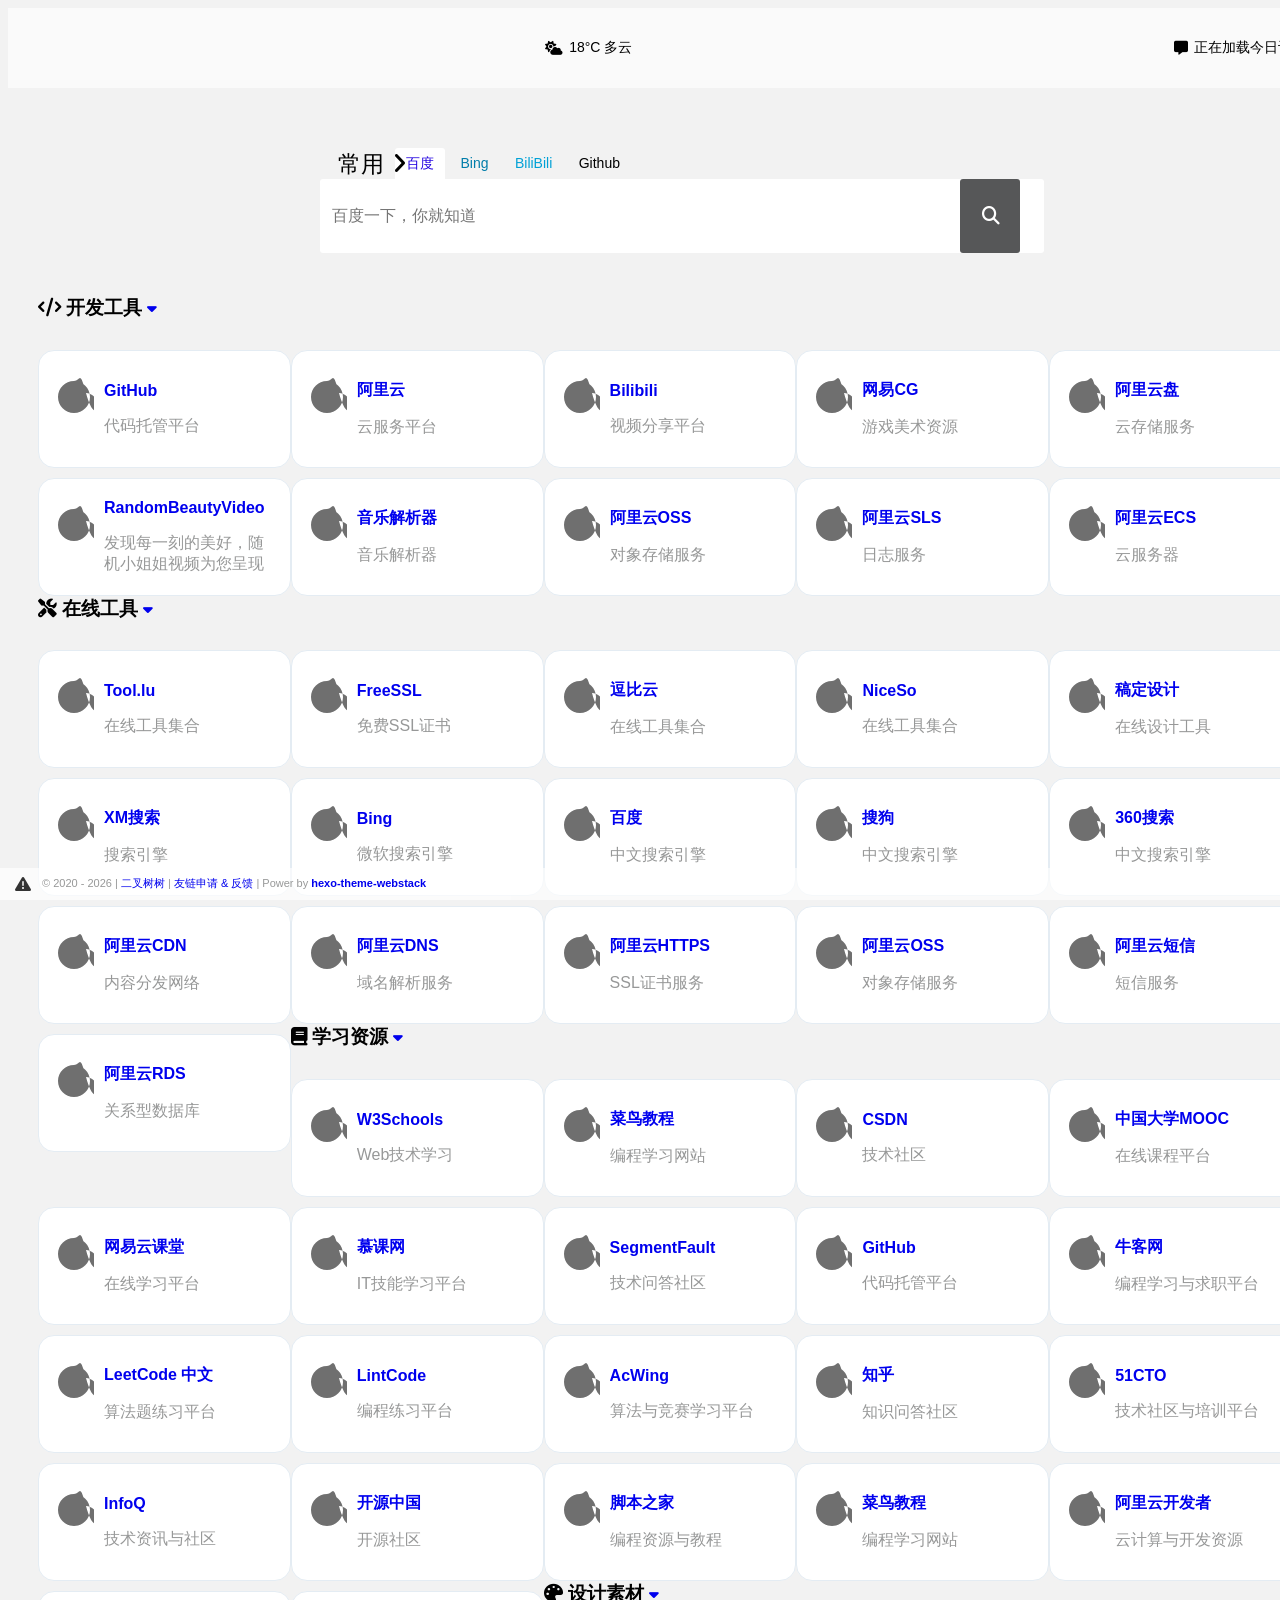
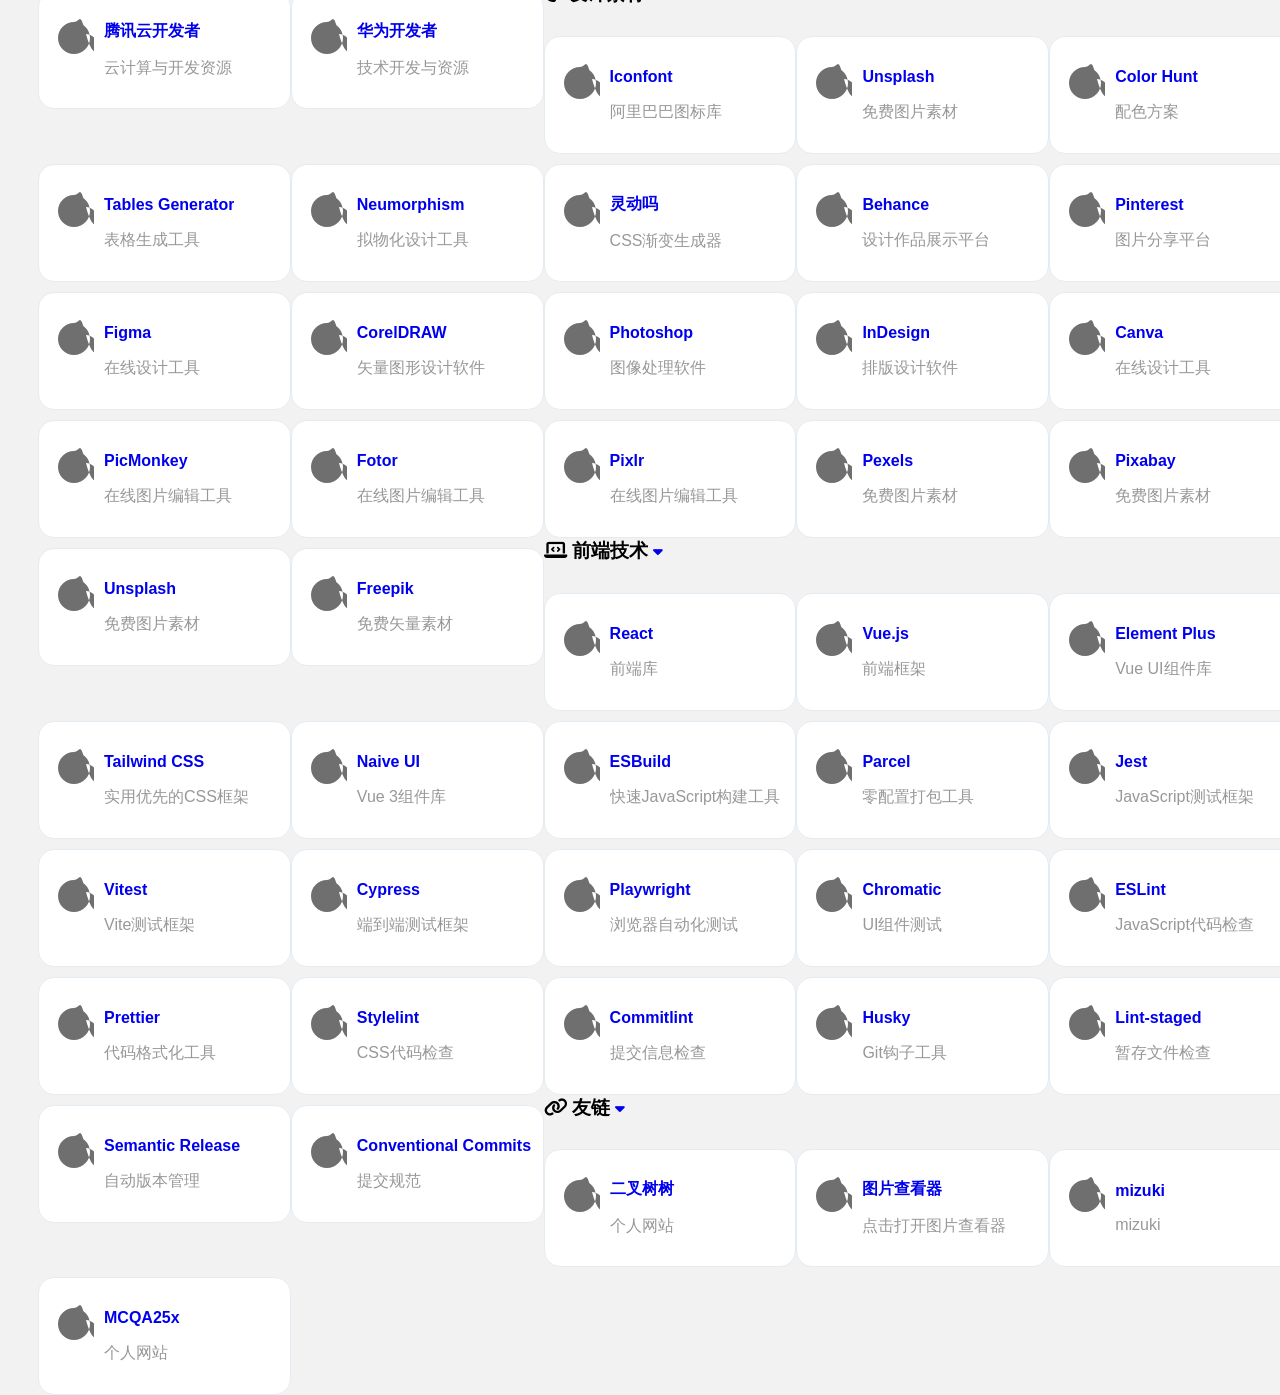
==== commit e940500c: "更新网站内容：移除国内无法访问的网站，对网站列表进行去重处理，将个人网站移动到友链部分" ====
--- a/index.html
+++ b/index.html
@@ -105,7 +105,7 @@
                         <ul class="search-type">
                             <li><input checked hidden type="radio" name="type" id="type-baidu" value="https://www.baidu.com/s?wd=" data-placeholder="百度一下，你就知道"><label for="type-baidu"><span style="color:#2100E0" class="dark-text">百度</span></label></li>
                             <li><input hidden type="radio" name="type" id="type-bing1" value="https://cn.bing.com/search?q=" data-placeholder="微软 Bing 搜索"><label for="type-bing1"><span style="color:#007daa">Bing</span></label></li>
-                            <li><input hidden type="radio" name="type" id="type-google" value="https://www.google.com/search?q=" data-placeholder="谷歌搜索"><label for="type-google"><span style="color:#3B83FA">G</span><span style="color:#F3442C">o</span><span style="color:#FFC300">o</span><span style="color:#4696F8">g</span><span style="color:#2CAB4E">l</span><span style="color:#F54231">e</span></label></li>
+
                             <li><input hidden type="radio" name="type" id="type-bili1" value="https://search.bilibili.com/all?keyword=" data-placeholder="哔哩哔哩搜索"><label for="type-bili1"><span style="color:#00a1d6">BiliBili</span></label></li>
                             <li><input hidden type="radio" name="type" id="type-git1" value="https://github.com/search?utf8=%E2%9C%93&q=" data-placeholder="搜索 Github 仓库"><label for="type-git1"><span style="color:#000000" class="dark-text">Github</span></label></li>
                         </ul>
@@ -115,7 +115,7 @@
                         <ul class="search-type">
                             <li><input hidden type="radio" name="type" id="type-search" value="https://www.baidu.com/s?wd=" data-placeholder="百度一下，你就知道"><label for="type-search"><span style="color:#2319dc" class="dark-text">百度</span></label></li>
                             <li><input hidden type="radio" name="type" id="type-bing" value="https://cn.bing.com/search?q=" data-placeholder="微软 Bing 搜索"><label for="type-bing"><span style="color:#007daa">Bing</span></label></li>
-                            <li><input hidden type="radio" name="type" id="type-google1" value="https://www.google.com/search?q=" data-placeholder="谷歌搜索"><label for="type-google1"><span style="color:#3B83FA">G</span><span style="color:#F3442C">o</span><span style="color:#FFC300">o</span><span style="color:#4696F8">g</span><span style="color:#2CAB4E">l</span><span style="color:#F54231">e</span></label></li>
+
                             <li><input hidden type="radio" name="type" id="type-360" value="https://www.so.com/s?q=" data-placeholder="360好搜"><label for="type-360"><span style="color:#19b955">360</span></label></li>
                             <li><input hidden type="radio" name="type" id="type-sogo" value="https://www.sogou.com/web?query=" data-placeholder="搜狗搜索"><label for="type-sogo"><span style="color:#ff5943">搜狗</span></label></li>
                             <li><input hidden type="radio" name="type" id="type-bili" value="https://search.bilibili.com/all?keyword=" data-placeholder="哔哩哔哩搜索"><label for="type-bili"><span style="color:#00a1d6">BiliBili</span></label></li>
@@ -249,181 +249,137 @@
                 </div>
               </div>
               <div class="col-sm-3">
-                <div class="xe-widget xe-conversations box2 label-info" onclick="window.open('https://vercel.com/', '_blank')" data-toggle="tooltip" data-placement="bottom" title="https://vercel.com/">
-                  <div class="xe-comment-entry">
-                    <a class="xe-user-img">
-                      <img data-src="https://vercel.com/favicon.ico" class="lozad img-circle" width="40" src="[data-uri]" >
-                    </a>
-                    <div class="xe-comment">
-                      <a href="#" class="xe-user-name overflowClip_1">
-                        <strong>Vercel</strong>
-                      </a>
-                      <p class="overflowClip_2">静态网站托管</p>
-                    </div>
-                  </div>
-                </div>
-              </div>
-              <div class="col-sm-3">
-                <div class="xe-widget xe-conversations box2 label-info" onclick="window.open('https://console.upyun.com/', '_blank')" data-toggle="tooltip" data-placement="bottom" title="https://console.upyun.com/">
-                  <div class="xe-comment-entry">
-                    <a class="xe-user-img">
-                      <img data-src="https://console.upyun.com/favicon.ico" class="lozad img-circle" width="40" src="[data-uri]" >
-                    </a>
-                    <div class="xe-comment">
-                      <a href="#" class="xe-user-name overflowClip_1">
-                        <strong>又拍云</strong>
+                <div class="xe-widget xe-conversations box2 label-info" onclick="window.open('https://www.aliyun.com/', '_blank')" data-toggle="tooltip" data-placement="bottom" title="https://www.aliyun.com/">
+                  <div class="xe-comment-entry">
+                    <a class="xe-user-img">
+                      <img data-src="https://www.aliyun.com/favicon.ico" class="lozad img-circle" width="40" src="[data-uri]" >
+                    </a>
+                    <div class="xe-comment">
+                      <a href="#" class="xe-user-name overflowClip_1">
+                        <strong>阿里云</strong>
+                      </a>
+                      <p class="overflowClip_2">云服务平台</p>
+                    </div>
+                  </div>
+                </div>
+              </div>
+              <div class="col-sm-3">
+                <div class="xe-widget xe-conversations box2 label-info" onclick="window.open('https://www.bilibili.com/', '_blank')" data-toggle="tooltip" data-placement="bottom" title="https://www.bilibili.com/">
+                  <div class="xe-comment-entry">
+                    <a class="xe-user-img">
+                      <img data-src="https://www.bilibili.com/favicon.ico" class="lozad img-circle" width="40" src="[data-uri]" >
+                    </a>
+                    <div class="xe-comment">
+                      <a href="#" class="xe-user-name overflowClip_1">
+                        <strong>Bilibili</strong>
+                      </a>
+                      <p class="overflowClip_2">视频分享平台</p>
+                    </div>
+                  </div>
+                </div>
+              </div>
+              <div class="col-sm-3">
+                <div class="xe-widget xe-conversations box2 label-info" onclick="window.open('https://cg.163.com/', '_blank')" data-toggle="tooltip" data-placement="bottom" title="https://cg.163.com/">
+                  <div class="xe-comment-entry">
+                    <a class="xe-user-img">
+                      <img data-src="https://cg.163.com/favicon.ico" class="lozad img-circle" width="40" src="[data-uri]" >
+                    </a>
+                    <div class="xe-comment">
+                      <a href="#" class="xe-user-name overflowClip_1">
+                        <strong>网易CG</strong>
+                      </a>
+                      <p class="overflowClip_2">游戏美术资源</p>
+                    </div>
+                  </div>
+                </div>
+              </div>
+              <div class="col-sm-3">
+                <div class="xe-widget xe-conversations box2 label-info" onclick="window.open('https://www.aliyundrive.com/', '_blank')" data-toggle="tooltip" data-placement="bottom" title="https://www.aliyundrive.com/">
+                  <div class="xe-comment-entry">
+                    <a class="xe-user-img">
+                      <img data-src="https://www.aliyundrive.com/favicon.ico" class="lozad img-circle" width="40" src="[data-uri]" >
+                    </a>
+                    <div class="xe-comment">
+                      <a href="#" class="xe-user-name overflowClip_1">
+                        <strong>阿里云盘</strong>
                       </a>
                       <p class="overflowClip_2">云存储服务</p>
                     </div>
                   </div>
                 </div>
               </div>
-              <div class="col-sm-3">
-                <div class="xe-widget xe-conversations box2 label-info" onclick="window.open('https://console.cloud.tencent.com/', '_blank')" data-toggle="tooltip" data-placement="bottom" title="https://console.cloud.tencent.com/">
-                  <div class="xe-comment-entry">
-                    <a class="xe-user-img">
-                      <img data-src="https://console.cloud.tencent.com/favicon.ico" class="lozad img-circle" width="40" src="[data-uri]" >
-                    </a>
-                    <div class="xe-comment">
-                      <a href="#" class="xe-user-name overflowClip_1">
-                        <strong>腾讯云</strong>
-                      </a>
-                      <p class="overflowClip_2">云服务平台</p>
-                    </div>
-                  </div>
-                </div>
-              </div>
-              <div class="col-sm-3">
-                <div class="xe-widget xe-conversations box2 label-info" onclick="window.open('https://www.aliyun.com/', '_blank')" data-toggle="tooltip" data-placement="bottom" title="https://www.aliyun.com/">
+
+              <div class="col-sm-3">
+                <div class="xe-widget xe-conversations box2 label-info" onclick="window.open('https://ima1ge.mcqa25x.dpdns.org/', '_blank')" data-toggle="tooltip" data-placement="bottom" title="https://ima1ge.mcqa25x.dpdns.org/">
+                  <div class="xe-comment-entry">
+                    <a class="xe-user-img">
+                      <img data-src="https://ima1ge.mcqa25x.dpdns.org/favicon.ico" class="lozad img-circle" width="40" src="[data-uri]" >
+                    </a>
+                    <div class="xe-comment">
+                      <a href="#" class="xe-user-name overflowClip_1">
+                        <strong>RandomBeautyVideo</strong>
+                      </a>
+                      <p class="overflowClip_2">发现每一刻的美好，随机小姐姐视频为您呈现</p>
+                    </div>
+                  </div>
+                </div>
+              </div>
+              <div class="col-sm-3">
+                <div class="xe-widget xe-conversations box2 label-info" onclick="window.open('https://nfq.dpdns.org/', '_blank')" data-toggle="tooltip" data-placement="bottom" title="https://nfq.dpdns.org/">
+                  <div class="xe-comment-entry">
+                    <a class="xe-user-img">
+                      <img data-src="https://nfq.dpdns.org/favicon.ico" class="lozad img-circle" width="40" src="[data-uri]" >
+                    </a>
+                    <div class="xe-comment">
+                      <a href="#" class="xe-user-name overflowClip_1">
+                        <strong>音乐解析器</strong>
+                      </a>
+                      <p class="overflowClip_2">音乐解析器</p>
+                    </div>
+                  </div>
+                </div>
+              </div>
+              <div class="col-sm-3">
+                <div class="xe-widget xe-conversations box2 label-info" onclick="window.open('https://www.aliyun.com/product/oss', '_blank')" data-toggle="tooltip" data-placement="bottom" title="https://www.aliyun.com/product/oss">
                   <div class="xe-comment-entry">
                     <a class="xe-user-img">
                       <img data-src="https://www.aliyun.com/favicon.ico" class="lozad img-circle" width="40" src="[data-uri]" >
                     </a>
                     <div class="xe-comment">
                       <a href="#" class="xe-user-name overflowClip_1">
-                        <strong>阿里云</strong>
-                      </a>
-                      <p class="overflowClip_2">云服务平台</p>
-                    </div>
-                  </div>
-                </div>
-              </div>
-              <div class="col-sm-3">
-                <div class="xe-widget xe-conversations box2 label-info" onclick="window.open('https://www.bilibili.com/', '_blank')" data-toggle="tooltip" data-placement="bottom" title="https://www.bilibili.com/">
-                  <div class="xe-comment-entry">
-                    <a class="xe-user-img">
-                      <img data-src="https://www.bilibili.com/favicon.ico" class="lozad img-circle" width="40" src="[data-uri]" >
-                    </a>
-                    <div class="xe-comment">
-                      <a href="#" class="xe-user-name overflowClip_1">
-                        <strong>Bilibili</strong>
-                      </a>
-                      <p class="overflowClip_2">视频分享平台</p>
-                    </div>
-                  </div>
-                </div>
-              </div>
-              <div class="col-sm-3">
-                <div class="xe-widget xe-conversations box2 label-info" onclick="window.open('https://cg.163.com/', '_blank')" data-toggle="tooltip" data-placement="bottom" title="https://cg.163.com/">
-                  <div class="xe-comment-entry">
-                    <a class="xe-user-img">
-                      <img data-src="https://cg.163.com/favicon.ico" class="lozad img-circle" width="40" src="[data-uri]" >
-                    </a>
-                    <div class="xe-comment">
-                      <a href="#" class="xe-user-name overflowClip_1">
-                        <strong>网易CG</strong>
-                      </a>
-                      <p class="overflowClip_2">游戏美术资源</p>
-                    </div>
-                  </div>
-                </div>
-              </div>
-              <div class="col-sm-3">
-                <div class="xe-widget xe-conversations box2 label-info" onclick="window.open('https://www.aliyundrive.com/', '_blank')" data-toggle="tooltip" data-placement="bottom" title="https://www.aliyundrive.com/">
-                  <div class="xe-comment-entry">
-                    <a class="xe-user-img">
-                      <img data-src="https://www.aliyundrive.com/favicon.ico" class="lozad img-circle" width="40" src="[data-uri]" >
-                    </a>
-                    <div class="xe-comment">
-                      <a href="#" class="xe-user-name overflowClip_1">
-                        <strong>阿里云盘</strong>
-                      </a>
-                      <p class="overflowClip_2">云存储服务</p>
-                    </div>
-                  </div>
-                </div>
-              </div>
-              <div class="col-sm-3">
-                <div class="xe-widget xe-conversations box2 label-info" onclick="window.open('https://replit.com/', '_blank')" data-toggle="tooltip" data-placement="bottom" title="https://replit.com/">
-                  <div class="xe-comment-entry">
-                    <a class="xe-user-img">
-                      <img data-src="https://replit.com/favicon.ico" class="lozad img-circle" width="40" src="[data-uri]" >
-                    </a>
-                    <div class="xe-comment">
-                      <a href="#" class="xe-user-name overflowClip_1">
-                        <strong>Replit</strong>
-                      </a>
-                      <p class="overflowClip_2">在线编程环境</p>
-                    </div>
-                  </div>
-                </div>
-              </div>
-              <div class="col-sm-3">
-                <div class="xe-widget xe-conversations box2 label-info" onclick="window.open('https://mcqa25x.dpdns.org/', '_blank')" data-toggle="tooltip" data-placement="bottom" title="https://mcqa25x.dpdns.org/">
-                  <div class="xe-comment-entry">
-                    <a class="xe-user-img">
-                      <img data-src="https://mcqa25x.dpdns.org/favicon.ico" class="lozad img-circle" width="40" src="[data-uri]" >
-                    </a>
-                    <div class="xe-comment">
-                      <a href="#" class="xe-user-name overflowClip_1">
-                        <strong>MCQA25x</strong>
-                      </a>
-                      <p class="overflowClip_2">个人网站</p>
-                    </div>
-                  </div>
-                </div>
-              </div>
-              <div class="col-sm-3">
-                <div class="xe-widget xe-conversations box2 label-info" onclick="window.open('https://b.mcqa25x.dpdns.org/', '_blank')" data-toggle="tooltip" data-placement="bottom" title="https://b.mcqa25x.dpdns.org/">
-                  <div class="xe-comment-entry">
-                    <a class="xe-user-img">
-                      <img data-src="https://b.mcqa25x.dpdns.org/favicon.ico" class="lozad img-circle" width="40" src="[data-uri]" >
-                    </a>
-                    <div class="xe-comment">
-                      <a href="#" class="xe-user-name overflowClip_1">
-                        <strong>B mcqa25x</strong>
-                      </a>
-                      <p class="overflowClip_2">个人网站</p>
-                    </div>
-                  </div>
-                </div>
-              </div>
-              <div class="col-sm-3">
-                <div class="xe-widget xe-conversations box2 label-info" onclick="window.open('https://ima1ge.mcqa25x.dpdns.org/', '_blank')" data-toggle="tooltip" data-placement="bottom" title="https://ima1ge.mcqa25x.dpdns.org/">
-                  <div class="xe-comment-entry">
-                    <a class="xe-user-img">
-                      <img data-src="https://ima1ge.mcqa25x.dpdns.org/favicon.ico" class="lozad img-circle" width="40" src="[data-uri]" >
-                    </a>
-                    <div class="xe-comment">
-                      <a href="#" class="xe-user-name overflowClip_1">
-                        <strong>RandomBeautyVideo</strong>
-                      </a>
-                      <p class="overflowClip_2">发现每一刻的美好，随机小姐姐视频为您呈现</p>
-                    </div>
-                  </div>
-                </div>
-              </div>
-              <div class="col-sm-3">
-                <div class="xe-widget xe-conversations box2 label-info" onclick="window.open('https://nfq.dpdns.org/', '_blank')" data-toggle="tooltip" data-placement="bottom" title="https://nfq.dpdns.org/">
-                  <div class="xe-comment-entry">
-                    <a class="xe-user-img">
-                      <img data-src="https://nfq.dpdns.org/favicon.ico" class="lozad img-circle" width="40" src="[data-uri]" >
-                    </a>
-                    <div class="xe-comment">
-                      <a href="#" class="xe-user-name overflowClip_1">
-                        <strong>音乐解析器</strong>
-                      </a>
-                      <p class="overflowClip_2">音乐解析器</p>
+                        <strong>阿里云OSS</strong>
+                      </a>
+                      <p class="overflowClip_2">对象存储服务</p>
+                    </div>
+                  </div>
+                </div>
+              </div>
+              <div class="col-sm-3">
+                <div class="xe-widget xe-conversations box2 label-info" onclick="window.open('https://www.aliyun.com/product/sls', '_blank')" data-toggle="tooltip" data-placement="bottom" title="https://www.aliyun.com/product/sls">
+                  <div class="xe-comment-entry">
+                    <a class="xe-user-img">
+                      <img data-src="https://www.aliyun.com/favicon.ico" class="lozad img-circle" width="40" src="[data-uri]" >
+                    </a>
+                    <div class="xe-comment">
+                      <a href="#" class="xe-user-name overflowClip_1">
+                        <strong>阿里云SLS</strong>
+                      </a>
+                      <p class="overflowClip_2">日志服务</p>
+                    </div>
+                  </div>
+                </div>
+              </div>
+              <div class="col-sm-3">
+                <div class="xe-widget xe-conversations box2 label-info" onclick="window.open('https://www.aliyun.com/product/ecs', '_blank')" data-toggle="tooltip" data-placement="bottom" title="https://www.aliyun.com/product/ecs">
+                  <div class="xe-comment-entry">
+                    <a class="xe-user-img">
+                      <img data-src="https://www.aliyun.com/favicon.ico" class="lozad img-circle" width="40" src="[data-uri]" >
+                    </a>
+                    <div class="xe-comment">
+                      <a href="#" class="xe-user-name overflowClip_1">
+                        <strong>阿里云ECS</strong>
+                      </a>
+                      <p class="overflowClip_2">云服务器</p>
                     </div>
                   </div>
                 </div>
@@ -475,66 +431,10 @@
                   </div>
                 </div>
               </div>
-              <div class="col-sm-3">
-                <div class="xe-widget xe-conversations box2 label-info" onclick="window.open('https://tinify.com/', '_blank')" data-toggle="tooltip" data-placement="bottom" title="https://tinify.com/">
-                  <div class="xe-comment-entry">
-                    <a class="xe-user-img">
-                      <img data-src="https://tinify.com/favicon.ico" class="lozad img-circle" width="40" src="[data-uri]" >
-                    </a>
-                    <div class="xe-comment">
-                      <a href="#" class="xe-user-name overflowClip_1">
-                        <strong>Tinify</strong>
-                      </a>
-                      <p class="overflowClip_2">图片压缩工具</p>
-                    </div>
-                  </div>
-                </div>
-              </div>
-              <div class="col-sm-3">
-                <div class="xe-widget xe-conversations box2 label-info" onclick="window.open('https://squoosh.app/', '_blank')" data-toggle="tooltip" data-placement="bottom" title="https://squoosh.app/">
-                  <div class="xe-comment-entry">
-                    <a class="xe-user-img">
-                      <img data-src="https://squoosh.app/favicon.ico" class="lozad img-circle" width="40" src="[data-uri]" >
-                    </a>
-                    <div class="xe-comment">
-                      <a href="#" class="xe-user-name overflowClip_1">
-                        <strong>Squoosh</strong>
-                      </a>
-                      <p class="overflowClip_2">图片优化工具</p>
-                    </div>
-                  </div>
-                </div>
-              </div>
-              <div class="col-sm-3">
-                <div class="xe-widget xe-conversations box2 label-info" onclick="window.open('https://www.cloudflare.com/', '_blank')" data-toggle="tooltip" data-placement="bottom" title="https://www.cloudflare.com/">
-                  <div class="xe-comment-entry">
-                    <a class="xe-user-img">
-                      <img data-src="https://www.cloudflare.com/favicon.ico" class="lozad img-circle" width="40" src="[data-uri]" >
-                    </a>
-                    <div class="xe-comment">
-                      <a href="#" class="xe-user-name overflowClip_1">
-                        <strong>Cloudflare</strong>
-                      </a>
-                      <p class="overflowClip_2">CDN和安全服务</p>
-                    </div>
-                  </div>
-                </div>
-              </div>
-              <div class="col-sm-3">
-                <div class="xe-widget xe-conversations box2 label-info" onclick="window.open('https://onlineconvertfree.com/', '_blank')" data-toggle="tooltip" data-placement="bottom" title="https://onlineconvertfree.com/">
-                  <div class="xe-comment-entry">
-                    <a class="xe-user-img">
-                      <img data-src="https://onlineconvertfree.com/favicon.ico" class="lozad img-circle" width="40" src="[data-uri]" >
-                    </a>
-                    <div class="xe-comment">
-                      <a href="#" class="xe-user-name overflowClip_1">
-                        <strong>Online Convert</strong>
-                      </a>
-                      <p class="overflowClip_2">在线文件转换</p>
-                    </div>
-                  </div>
-                </div>
-              </div>
+
+
+
+
               <div class="col-sm-3">
                 <div class="xe-widget xe-conversations box2 label-info" onclick="window.open('https://www.dute.org/', '_blank')" data-toggle="tooltip" data-placement="bottom" title="https://www.dute.org/">
                   <div class="xe-comment-entry">
@@ -595,126 +495,9 @@
                   </div>
                 </div>
               </div>
-              <div class="col-sm-3">
-                <div class="xe-widget xe-conversations box2 label-info" onclick="window.open('https://notion-avatar.vercel.app/', '_blank')" data-toggle="tooltip" data-placement="bottom" title="https://notion-avatar.vercel.app/">
-                  <div class="xe-comment-entry">
-                    <a class="xe-user-img">
-                      <img data-src="https://notion-avatar.vercel.app/favicon.ico" class="lozad img-circle" width="40" src="[data-uri]" >
-                    </a>
-                    <div class="xe-comment">
-                      <a href="#" class="xe-user-name overflowClip_1">
-                        <strong>Notion Avatar</strong>
-                      </a>
-                      <p class="overflowClip_2">头像生成工具</p>
-                    </div>
-                  </div>
-                </div>
-              </div>
-              <div class="col-sm-3">
-                <div class="xe-widget xe-conversations box2 label-info" onclick="window.open('https://www.qwant.com/', '_blank')" data-toggle="tooltip" data-placement="bottom" title="https://www.qwant.com/">
-                  <div class="xe-comment-entry">
-                    <a class="xe-user-img">
-                      <img data-src="https://www.qwant.com/favicon.ico" class="lozad img-circle" width="40" src="[data-uri]" >
-                    </a>
-                    <div class="xe-comment">
-                      <a href="#" class="xe-user-name overflowClip_1">
-                        <strong>Qwant</strong>
-                      </a>
-                      <p class="overflowClip_2">隐私搜索引擎</p>
-                    </div>
-                  </div>
-                </div>
-              </div>
-              <div class="col-sm-3">
-                <div class="xe-widget xe-conversations box2 label-info" onclick="window.open('https://www.startpage.com/', '_blank')" data-toggle="tooltip" data-placement="bottom" title="https://www.startpage.com/">
-                  <div class="xe-comment-entry">
-                    <a class="xe-user-img">
-                      <img data-src="https://www.startpage.com/favicon.ico" class="lozad img-circle" width="40" src="[data-uri]" >
-                    </a>
-                    <div class="xe-comment">
-                      <a href="#" class="xe-user-name overflowClip_1">
-                        <strong>Startpage</strong>
-                      </a>
-                      <p class="overflowClip_2">隐私搜索引擎</p>
-                    </div>
-                  </div>
-                </div>
-              </div>
-              <div class="col-sm-3">
-                <div class="xe-widget xe-conversations box2 label-info" onclick="window.open('https://www.ecosia.org/', '_blank')" data-toggle="tooltip" data-placement="bottom" title="https://www.ecosia.org/">
-                  <div class="xe-comment-entry">
-                    <a class="xe-user-img">
-                      <img data-src="https://www.ecosia.org/favicon.ico" class="lozad img-circle" width="40" src="[data-uri]" >
-                    </a>
-                    <div class="xe-comment">
-                      <a href="#" class="xe-user-name overflowClip_1">
-                        <strong>Ecosia</strong>
-                      </a>
-                      <p class="overflowClip_2">环保搜索引擎</p>
-                    </div>
-                  </div>
-                </div>
-              </div>
-              <div class="col-sm-3">
-                <div class="xe-widget xe-conversations box2 label-info" onclick="window.open('https://duckduckgo.com/', '_blank')" data-toggle="tooltip" data-placement="bottom" title="https://duckduckgo.com/">
-                  <div class="xe-comment-entry">
-                    <a class="xe-user-img">
-                      <img data-src="https://duckduckgo.com/favicon.ico" class="lozad img-circle" width="40" src="[data-uri]" >
-                    </a>
-                    <div class="xe-comment">
-                      <a href="#" class="xe-user-name overflowClip_1">
-                        <strong>DuckDuckGo</strong>
-                      </a>
-                      <p class="overflowClip_2">隐私搜索引擎</p>
-                    </div>
-                  </div>
-                </div>
-              </div>
-              <div class="col-sm-3">
-                <div class="xe-widget xe-conversations box2 label-info" onclick="window.open('https://www.yahoo.com/', '_blank')" data-toggle="tooltip" data-placement="bottom" title="https://www.yahoo.com/">
-                  <div class="xe-comment-entry">
-                    <a class="xe-user-img">
-                      <img data-src="https://www.yahoo.com/favicon.ico" class="lozad img-circle" width="40" src="[data-uri]" >
-                    </a>
-                    <div class="xe-comment">
-                      <a href="#" class="xe-user-name overflowClip_1">
-                        <strong>Yahoo</strong>
-                      </a>
-                      <p class="overflowClip_2">综合门户网站</p>
-                    </div>
-                  </div>
-                </div>
-              </div>
-              <div class="col-sm-3">
-                <div class="xe-widget xe-conversations box2 label-info" onclick="window.open('https://www.ask.com/', '_blank')" data-toggle="tooltip" data-placement="bottom" title="https://www.ask.com/">
-                  <div class="xe-comment-entry">
-                    <a class="xe-user-img">
-                      <img data-src="https://www.ask.com/favicon.ico" class="lozad img-circle" width="40" src="[data-uri]" >
-                    </a>
-                    <div class="xe-comment">
-                      <a href="#" class="xe-user-name overflowClip_1">
-                        <strong>Ask.com</strong>
-                      </a>
-                      <p class="overflowClip_2">问答搜索引擎</p>
-                    </div>
-                  </div>
-                </div>
-              </div>
-              <div class="col-sm-3">
-                <div class="xe-widget xe-conversations box2 label-info" onclick="window.open('https://www.aol.com/', '_blank')" data-toggle="tooltip" data-placement="bottom" title="https://www.aol.com/">
-                  <div class="xe-comment-entry">
-                    <a class="xe-user-img">
-                      <img data-src="https://www.aol.com/favicon.ico" class="lozad img-circle" width="40" src="[data-uri]" >
-                    </a>
-                    <div class="xe-comment">
-                      <a href="#" class="xe-user-name overflowClip_1">
-                        <strong>AOL</strong>
-                      </a>
-                      <p class="overflowClip_2">综合门户网站</p>
-                    </div>
-                  </div>
-                </div>
-              </div>
+
+
+
               <div class="col-sm-3">
                 <div class="xe-widget xe-conversations box2 label-info" onclick="window.open('https://www.bing.com/', '_blank')" data-toggle="tooltip" data-placement="bottom" title="https://www.bing.com/">
                   <div class="xe-comment-entry">
@@ -776,80 +559,103 @@
                 </div>
               </div>
               <div class="col-sm-3">
-                <div class="xe-widget xe-conversations box2 label-info" onclick="window.open('https://www.yandex.com/', '_blank')" data-toggle="tooltip" data-placement="bottom" title="https://www.yandex.com/">
-                  <div class="xe-comment-entry">
-                    <a class="xe-user-img">
-                      <img data-src="https://yandex.com/favicon.ico" class="lozad img-circle" width="40" src="[data-uri]" >
-                    </a>
-                    <div class="xe-comment">
-                      <a href="#" class="xe-user-name overflowClip_1">
-                        <strong>Yandex</strong>
-                      </a>
-                      <p class="overflowClip_2">俄罗斯搜索引擎</p>
-                    </div>
-                  </div>
-                </div>
-              </div>
-              <div class="col-sm-3">
-                <div class="xe-widget xe-conversations box2 label-info" onclick="window.open('https://www.duckduckgo.com/', '_blank')" data-toggle="tooltip" data-placement="bottom" title="https://www.duckduckgo.com/">
-                  <div class="xe-comment-entry">
-                    <a class="xe-user-img">
-                      <img data-src="https://duckduckgo.com/favicon.ico" class="lozad img-circle" width="40" src="[data-uri]" >
-                    </a>
-                    <div class="xe-comment">
-                      <a href="#" class="xe-user-name overflowClip_1">
-                        <strong>DuckDuckGo</strong>
-                      </a>
-                      <p class="overflowClip_2">隐私搜索引擎</p>
-                    </div>
-                  </div>
-                </div>
-              </div>
-              <div class="col-sm-3">
-                <div class="xe-widget xe-conversations box2 label-info" onclick="window.open('https://www.ecosia.org/', '_blank')" data-toggle="tooltip" data-placement="bottom" title="https://www.ecosia.org/">
-                  <div class="xe-comment-entry">
-                    <a class="xe-user-img">
-                      <img data-src="https://www.ecosia.org/favicon.ico" class="lozad img-circle" width="40" src="[data-uri]" >
-                    </a>
-                    <div class="xe-comment">
-                      <a href="#" class="xe-user-name overflowClip_1">
-                        <strong>Ecosia</strong>
-                      </a>
-                      <p class="overflowClip_2">环保搜索引擎</p>
-                    </div>
-                  </div>
-                </div>
-              </div>
-              <div class="col-sm-3">
-                <div class="xe-widget xe-conversations box2 label-info" onclick="window.open('https://www.bing.com/visualsearch', '_blank')" data-toggle="tooltip" data-placement="bottom" title="https://www.bing.com/visualsearch">
-                  <div class="xe-comment-entry">
-                    <a class="xe-user-img">
-                      <img data-src="https://www.bing.com/favicon.ico" class="lozad img-circle" width="40" src="[data-uri]" >
-                    </a>
-                    <div class="xe-comment">
-                      <a href="#" class="xe-user-name overflowClip_1">
-                        <strong>Bing 视觉搜索</strong>
-                      </a>
-                      <p class="overflowClip_2">图片搜索工具</p>
-                    </div>
-                  </div>
-                </div>
-              </div>
-              <div class="col-sm-3">
-                <div class="xe-widget xe-conversations box2 label-info" onclick="window.open('https://www.google.com/advanced_search', '_blank')" data-toggle="tooltip" data-placement="bottom" title="https://www.google.com/advanced_search">
-                  <div class="xe-comment-entry">
-                    <a class="xe-user-img">
-                      <img data-src="https://www.google.com/favicon.ico" class="lozad img-circle" width="40" src="[data-uri]" >
-                    </a>
-                    <div class="xe-comment">
-                      <a href="#" class="xe-user-name overflowClip_1">
-                        <strong>Google 高级搜索</strong>
-                      </a>
-                      <p class="overflowClip_2">高级搜索工具</p>
-                    </div>
-                  </div>
-                </div>
-              </div>
+                <div class="xe-widget xe-conversations box2 label-info" onclick="window.open('https://www.aliyun.com/product/cdn', '_blank')" data-toggle="tooltip" data-placement="bottom" title="https://www.aliyun.com/product/cdn">
+                  <div class="xe-comment-entry">
+                    <a class="xe-user-img">
+                      <img data-src="https://www.aliyun.com/favicon.ico" class="lozad img-circle" width="40" src="[data-uri]" >
+                    </a>
+                    <div class="xe-comment">
+                      <a href="#" class="xe-user-name overflowClip_1">
+                        <strong>阿里云CDN</strong>
+                      </a>
+                      <p class="overflowClip_2">内容分发网络</p>
+                    </div>
+                  </div>
+                </div>
+              </div>
+
+
+              <div class="col-sm-3">
+                <div class="xe-widget xe-conversations box2 label-info" onclick="window.open('https://www.aliyun.com/product/dns', '_blank')" data-toggle="tooltip" data-placement="bottom" title="https://www.aliyun.com/product/dns">
+                  <div class="xe-comment-entry">
+                    <a class="xe-user-img">
+                      <img data-src="https://www.aliyun.com/favicon.ico" class="lozad img-circle" width="40" src="[data-uri]" >
+                    </a>
+                    <div class="xe-comment">
+                      <a href="#" class="xe-user-name overflowClip_1">
+                        <strong>阿里云DNS</strong>
+                      </a>
+                      <p class="overflowClip_2">域名解析服务</p>
+                    </div>
+                  </div>
+                </div>
+              </div>
+
+              <div class="col-sm-3">
+                <div class="xe-widget xe-conversations box2 label-info" onclick="window.open('https://www.aliyun.com/product/https', '_blank')" data-toggle="tooltip" data-placement="bottom" title="https://www.aliyun.com/product/https">
+                  <div class="xe-comment-entry">
+                    <a class="xe-user-img">
+                      <img data-src="https://www.aliyun.com/favicon.ico" class="lozad img-circle" width="40" src="[data-uri]" >
+                    </a>
+                    <div class="xe-comment">
+                      <a href="#" class="xe-user-name overflowClip_1">
+                        <strong>阿里云HTTPS</strong>
+                      </a>
+                      <p class="overflowClip_2">SSL证书服务</p>
+                    </div>
+                  </div>
+                </div>
+              </div>
+
+              <div class="col-sm-3">
+                <div class="xe-widget xe-conversations box2 label-info" onclick="window.open('https://www.aliyun.com/product/oss', '_blank')" data-toggle="tooltip" data-placement="bottom" title="https://www.aliyun.com/product/oss">
+                  <div class="xe-comment-entry">
+                    <a class="xe-user-img">
+                      <img data-src="https://www.aliyun.com/favicon.ico" class="lozad img-circle" width="40" src="[data-uri]" >
+                    </a>
+                    <div class="xe-comment">
+                      <a href="#" class="xe-user-name overflowClip_1">
+                        <strong>阿里云OSS</strong>
+                      </a>
+                      <p class="overflowClip_2">对象存储服务</p>
+                    </div>
+                  </div>
+                </div>
+              </div>
+
+
+              <div class="col-sm-3">
+                <div class="xe-widget xe-conversations box2 label-info" onclick="window.open('https://www.aliyun.com/product/sms', '_blank')" data-toggle="tooltip" data-placement="bottom" title="https://www.aliyun.com/product/sms">
+                  <div class="xe-comment-entry">
+                    <a class="xe-user-img">
+                      <img data-src="https://www.aliyun.com/favicon.ico" class="lozad img-circle" width="40" src="[data-uri]" >
+                    </a>
+                    <div class="xe-comment">
+                      <a href="#" class="xe-user-name overflowClip_1">
+                        <strong>阿里云短信</strong>
+                      </a>
+                      <p class="overflowClip_2">短信服务</p>
+                    </div>
+                  </div>
+                </div>
+              </div>
+
+              <div class="col-sm-3">
+                <div class="xe-widget xe-conversations box2 label-info" onclick="window.open('https://www.aliyun.com/product/rds', '_blank')" data-toggle="tooltip" data-placement="bottom" title="https://www.aliyun.com/product/rds">
+                  <div class="xe-comment-entry">
+                    <a class="xe-user-img">
+                      <img data-src="https://www.aliyun.com/favicon.ico" class="lozad img-circle" width="40" src="[data-uri]" >
+                    </a>
+                    <div class="xe-comment">
+                      <a href="#" class="xe-user-name overflowClip_1">
+                        <strong>阿里云RDS</strong>
+                      </a>
+                      <p class="overflowClip_2">关系型数据库</p>
+                    </div>
+                  </div>
+                </div>
+              </div>
+
             </div>
           </div>
         </div>
@@ -898,21 +704,6 @@
                 </div>
               </div>
               <div class="col-sm-3">
-                <div class="xe-widget xe-conversations box2 label-info" onclick="window.open('https://developer.mozilla.org/', '_blank')" data-toggle="tooltip" data-placement="bottom" title="https://developer.mozilla.org/">
-                  <div class="xe-comment-entry">
-                    <a class="xe-user-img">
-                      <img data-src="https://developer.mozilla.org/favicon.ico" class="lozad img-circle" width="40" src="[data-uri]" >
-                    </a>
-                    <div class="xe-comment">
-                      <a href="#" class="xe-user-name overflowClip_1">
-                        <strong>MDN Web Docs</strong>
-                      </a>
-                      <p class="overflowClip_2">Web开发文档</p>
-                    </div>
-                  </div>
-                </div>
-              </div>
-              <div class="col-sm-3">
                 <div class="xe-widget xe-conversations box2 label-info" onclick="window.open('https://www.csdn.net/', '_blank')" data-toggle="tooltip" data-placement="bottom" title="https://www.csdn.net/">
                   <div class="xe-comment-entry">
                     <a class="xe-user-img">
@@ -973,21 +764,6 @@
                 </div>
               </div>
               <div class="col-sm-3">
-                <div class="xe-widget xe-conversations box2 label-info" onclick="window.open('https://caniuse.com/', '_blank')" data-toggle="tooltip" data-placement="bottom" title="https://caniuse.com/">
-                  <div class="xe-comment-entry">
-                    <a class="xe-user-img">
-                      <img data-src="https://caniuse.com/favicon.ico" class="lozad img-circle" width="40" src="[data-uri]" >
-                    </a>
-                    <div class="xe-comment">
-                      <a href="#" class="xe-user-name overflowClip_1">
-                        <strong>Can I Use</strong>
-                      </a>
-                      <p class="overflowClip_2">浏览器兼容性查询</p>
-                    </div>
-                  </div>
-                </div>
-              </div>
-              <div class="col-sm-3">
                 <div class="xe-widget xe-conversations box2 label-info" onclick="window.open('https://segmentfault.com/', '_blank')" data-toggle="tooltip" data-placement="bottom" title="https://segmentfault.com/">
                   <div class="xe-comment-entry">
                     <a class="xe-user-img">
@@ -1003,51 +779,6 @@
                 </div>
               </div>
               <div class="col-sm-3">
-                <div class="xe-widget xe-conversations box2 label-info" onclick="window.open('https://stackoverflow.com/', '_blank')" data-toggle="tooltip" data-placement="bottom" title="https://stackoverflow.com/">
-                  <div class="xe-comment-entry">
-                    <a class="xe-user-img">
-                      <img data-src="https://stackoverflow.com/favicon.ico" class="lozad img-circle" width="40" src="[data-uri]" >
-                    </a>
-                    <div class="xe-comment">
-                      <a href="#" class="xe-user-name overflowClip_1">
-                        <strong>Stack Overflow</strong>
-                      </a>
-                      <p class="overflowClip_2">编程问答社区</p>
-                    </div>
-                  </div>
-                </div>
-              </div>
-              <div class="col-sm-3">
-                <div class="xe-widget xe-conversations box2 label-info" onclick="window.open('https://segmentfault.com/', '_blank')" data-toggle="tooltip" data-placement="bottom" title="https://segmentfault.com/">
-                  <div class="xe-comment-entry">
-                    <a class="xe-user-img">
-                      <img data-src="https://segmentfault.com/favicon.ico" class="lozad img-circle" width="40" src="[data-uri]" >
-                    </a>
-                    <div class="xe-comment">
-                      <a href="#" class="xe-user-name overflowClip_1">
-                        <strong>SegmentFault</strong>
-                      </a>
-                      <p class="overflowClip_2">技术问答社区</p>
-                    </div>
-                  </div>
-                </div>
-              </div>
-              <div class="col-sm-3">
-                <div class="xe-widget xe-conversations box2 label-info" onclick="window.open('https://stackoverflow.com/', '_blank')" data-toggle="tooltip" data-placement="bottom" title="https://stackoverflow.com/">
-                  <div class="xe-comment-entry">
-                    <a class="xe-user-img">
-                      <img data-src="https://stackoverflow.com/favicon.ico" class="lozad img-circle" width="40" src="[data-uri]" >
-                    </a>
-                    <div class="xe-comment">
-                      <a href="#" class="xe-user-name overflowClip_1">
-                        <strong>Stack Overflow</strong>
-                      </a>
-                      <p class="overflowClip_2">编程问答社区</p>
-                    </div>
-                  </div>
-                </div>
-              </div>
-              <div class="col-sm-3">
                 <div class="xe-widget xe-conversations box2 label-info" onclick="window.open('https://github.com/', '_blank')" data-toggle="tooltip" data-placement="bottom" title="https://github.com/">
                   <div class="xe-comment-entry">
                     <a class="xe-user-img">
@@ -1062,182 +793,199 @@
                   </div>
                 </div>
               </div>
-              <div class="col-sm-3">
-                <div class="xe-widget xe-conversations box2 label-info" onclick="window.open('https://gitee.com/', '_blank')" data-toggle="tooltip" data-placement="bottom" title="https://gitee.com/">
-                  <div class="xe-comment-entry">
-                    <a class="xe-user-img">
-                      <img data-src="https://gitee.com/favicon.ico" class="lozad img-circle" width="40" src="[data-uri]" >
-                    </a>
-                    <div class="xe-comment">
-                      <a href="#" class="xe-user-name overflowClip_1">
-                        <strong>Gitee</strong>
-                      </a>
-                      <p class="overflowClip_2">代码托管平台</p>
-                    </div>
-                  </div>
-                </div>
-              </div>
-              <div class="col-sm-3">
-                <div class="xe-widget xe-conversations box2 label-info" onclick="window.open('https://gitlab.com/', '_blank')" data-toggle="tooltip" data-placement="bottom" title="https://gitlab.com/">
-                  <div class="xe-comment-entry">
-                    <a class="xe-user-img">
-                      <img data-src="https://gitlab.com/favicon.ico" class="lozad img-circle" width="40" src="[data-uri]" >
-                    </a>
-                    <div class="xe-comment">
-                      <a href="#" class="xe-user-name overflowClip_1">
-                        <strong>GitLab</strong>
-                      </a>
-                      <p class="overflowClip_2">代码托管平台</p>
-                    </div>
-                  </div>
-                </div>
-              </div>
-              <div class="col-sm-3">
-                <div class="xe-widget xe-conversations box2 label-info" onclick="window.open('https://bitbucket.org/', '_blank')" data-toggle="tooltip" data-placement="bottom" title="https://bitbucket.org/">
-                  <div class="xe-comment-entry">
-                    <a class="xe-user-img">
-                      <img data-src="https://bitbucket.org/favicon.ico" class="lozad img-circle" width="40" src="[data-uri]" >
-                    </a>
-                    <div class="xe-comment">
-                      <a href="#" class="xe-user-name overflowClip_1">
-                        <strong>Bitbucket</strong>
-                      </a>
-                      <p class="overflowClip_2">代码托管平台</p>
-                    </div>
-                  </div>
-                </div>
-              </div>
-              <div class="col-sm-3">
-                <div class="xe-widget xe-conversations box2 label-info" onclick="window.open('https://devdocs.io/', '_blank')" data-toggle="tooltip" data-placement="bottom" title="https://devdocs.io/">
-                  <div class="xe-comment-entry">
-                    <a class="xe-user-img">
-                      <img data-src="https://devdocs.io/favicon.ico" class="lozad img-circle" width="40" src="[data-uri]" >
-                    </a>
-                    <div class="xe-comment">
-                      <a href="#" class="xe-user-name overflowClip_1">
-                        <strong>DevDocs</strong>
-                      </a>
-                      <p class="overflowClip_2">开发者文档</p>
-                    </div>
-                  </div>
-                </div>
-              </div>
-              <div class="col-sm-3">
-                <div class="xe-widget xe-conversations box2 label-info" onclick="window.open('https://www.typescriptlang.org/', '_blank')" data-toggle="tooltip" data-placement="bottom" title="https://www.typescriptlang.org/">
-                  <div class="xe-comment-entry">
-                    <a class="xe-user-img">
-                      <img data-src="https://www.typescriptlang.org/favicon.ico" class="lozad img-circle" width="40" src="[data-uri]" >
-                    </a>
-                    <div class="xe-comment">
-                      <a href="#" class="xe-user-name overflowClip_1">
-                        <strong>TypeScript</strong>
-                      </a>
-                      <p class="overflowClip_2">JavaScript超集</p>
-                    </div>
-                  </div>
-                </div>
-              </div>
-              <div class="col-sm-3">
-                <div class="xe-widget xe-conversations box2 label-info" onclick="window.open('https://nodejs.org/', '_blank')" data-toggle="tooltip" data-placement="bottom" title="https://nodejs.org/">
-                  <div class="xe-comment-entry">
-                    <a class="xe-user-img">
-                      <img data-src="https://nodejs.org/favicon.ico" class="lozad img-circle" width="40" src="[data-uri]" >
-                    </a>
-                    <div class="xe-comment">
-                      <a href="#" class="xe-user-name overflowClip_1">
-                        <strong>Node.js</strong>
-                      </a>
-                      <p class="overflowClip_2">JavaScript运行时</p>
-                    </div>
-                  </div>
-                </div>
-              </div>
-              <div class="col-sm-3">
-                <div class="xe-widget xe-conversations box2 label-info" onclick="window.open('https://www.npmjs.com/', '_blank')" data-toggle="tooltip" data-placement="bottom" title="https://www.npmjs.com/">
-                  <div class="xe-comment-entry">
-                    <a class="xe-user-img">
-                      <img data-src="https://www.npmjs.com/favicon.ico" class="lozad img-circle" width="40" src="[data-uri]" >
-                    </a>
-                    <div class="xe-comment">
-                      <a href="#" class="xe-user-name overflowClip_1">
-                        <strong>npm</strong>
-                      </a>
-                      <p class="overflowClip_2">包管理器</p>
-                    </div>
-                  </div>
-                </div>
-              </div>
-              <div class="col-sm-3">
-                <div class="xe-widget xe-conversations box2 label-info" onclick="window.open('https://yarnpkg.com/', '_blank')" data-toggle="tooltip" data-placement="bottom" title="https://yarnpkg.com/">
-                  <div class="xe-comment-entry">
-                    <a class="xe-user-img">
-                      <img data-src="https://yarnpkg.com/favicon.ico" class="lozad img-circle" width="40" src="[data-uri]" >
-                    </a>
-                    <div class="xe-comment">
-                      <a href="#" class="xe-user-name overflowClip_1">
-                        <strong>Yarn</strong>
-                      </a>
-                      <p class="overflowClip_2">包管理器</p>
-                    </div>
-                  </div>
-                </div>
-              </div>
-              <div class="col-sm-3">
-                <div class="xe-widget xe-conversations box2 label-info" onclick="window.open('https://pnpm.io/', '_blank')" data-toggle="tooltip" data-placement="bottom" title="https://pnpm.io/">
-                  <div class="xe-comment-entry">
-                    <a class="xe-user-img">
-                      <img data-src="https://pnpm.io/favicon.ico" class="lozad img-circle" width="40" src="[data-uri]" >
-                    </a>
-                    <div class="xe-comment">
-                      <a href="#" class="xe-user-name overflowClip_1">
-                        <strong>pnpm</strong>
-                      </a>
-                      <p class="overflowClip_2">快速包管理器</p>
-                    </div>
-                  </div>
-                </div>
-              </div>
-              <div class="col-sm-3">
-                <div class="xe-widget xe-conversations box2 label-info" onclick="window.open('https://webpack.js.org/', '_blank')" data-toggle="tooltip" data-placement="bottom" title="https://webpack.js.org/">
-                  <div class="xe-comment-entry">
-                    <a class="xe-user-img">
-                      <img data-src="https://webpack.js.org/favicon.ico" class="lozad img-circle" width="40" src="[data-uri]" >
-                    </a>
-                    <div class="xe-comment">
-                      <a href="#" class="xe-user-name overflowClip_1">
-                        <strong>webpack</strong>
-                      </a>
-                      <p class="overflowClip_2">模块打包器</p>
-                    </div>
-                  </div>
-                </div>
-              </div>
-              <div class="col-sm-3">
-                <div class="xe-widget xe-conversations box2 label-info" onclick="window.open('https://vitejs.dev/', '_blank')" data-toggle="tooltip" data-placement="bottom" title="https://vitejs.dev/">
-                  <div class="xe-comment-entry">
-                    <a class="xe-user-img">
-                      <img data-src="https://vitejs.dev/favicon.ico" class="lozad img-circle" width="40" src="[data-uri]" >
-                    </a>
-                    <div class="xe-comment">
-                      <a href="#" class="xe-user-name overflowClip_1">
-                        <strong>Vite</strong>
-                      </a>
-                      <p class="overflowClip_2">前端构建工具</p>
-                    </div>
-                  </div>
-                </div>
-              </div>
-              <div class="col-sm-3">
-                <div class="xe-widget xe-conversations box2 label-info" onclick="window.open('https://rollupjs.org/', '_blank')" data-toggle="tooltip" data-placement="bottom" title="https://rollupjs.org/">
-                  <div class="xe-comment-entry">
-                    <a class="xe-user-img">
-                      <img data-src="https://rollupjs.org/favicon.ico" class="lozad img-circle" width="40" src="[data-uri]" >
-                    </a>
-                    <div class="xe-comment">
-                      <a href="#" class="xe-user-name overflowClip_1">
-                        <strong>Rollup</strong>
-                      </a>
-                      <p class="overflowClip_2">JavaScript模块打包器</p>
+
+              <div class="col-sm-3">
+                <div class="xe-widget xe-conversations box2 label-info" onclick="window.open('https://www.nowcoder.com/', '_blank')" data-toggle="tooltip" data-placement="bottom" title="https://www.nowcoder.com/">
+                  <div class="xe-comment-entry">
+                    <a class="xe-user-img">
+                      <img data-src="https://www.nowcoder.com/favicon.ico" class="lozad img-circle" width="40" src="[data-uri]" >
+                    </a>
+                    <div class="xe-comment">
+                      <a href="#" class="xe-user-name overflowClip_1">
+                        <strong>牛客网</strong>
+                      </a>
+                      <p class="overflowClip_2">编程学习与求职平台</p>
+                    </div>
+                  </div>
+                </div>
+              </div>
+              <div class="col-sm-3">
+                <div class="xe-widget xe-conversations box2 label-info" onclick="window.open('https://leetcode-cn.com/', '_blank')" data-toggle="tooltip" data-placement="bottom" title="https://leetcode-cn.com/">
+                  <div class="xe-comment-entry">
+                    <a class="xe-user-img">
+                      <img data-src="https://leetcode-cn.com/favicon.ico" class="lozad img-circle" width="40" src="[data-uri]" >
+                    </a>
+                    <div class="xe-comment">
+                      <a href="#" class="xe-user-name overflowClip_1">
+                        <strong>LeetCode 中文</strong>
+                      </a>
+                      <p class="overflowClip_2">算法题练习平台</p>
+                    </div>
+                  </div>
+                </div>
+              </div>
+              <div class="col-sm-3">
+                <div class="xe-widget xe-conversations box2 label-info" onclick="window.open('https://www.lintcode.com/', '_blank')" data-toggle="tooltip" data-placement="bottom" title="https://www.lintcode.com/">
+                  <div class="xe-comment-entry">
+                    <a class="xe-user-img">
+                      <img data-src="https://www.lintcode.com/favicon.ico" class="lozad img-circle" width="40" src="[data-uri]" >
+                    </a>
+                    <div class="xe-comment">
+                      <a href="#" class="xe-user-name overflowClip_1">
+                        <strong>LintCode</strong>
+                      </a>
+                      <p class="overflowClip_2">编程练习平台</p>
+                    </div>
+                  </div>
+                </div>
+              </div>
+              <div class="col-sm-3">
+                <div class="xe-widget xe-conversations box2 label-info" onclick="window.open('https://www.acwing.com/', '_blank')" data-toggle="tooltip" data-placement="bottom" title="https://www.acwing.com/">
+                  <div class="xe-comment-entry">
+                    <a class="xe-user-img">
+                      <img data-src="https://www.acwing.com/favicon.ico" class="lozad img-circle" width="40" src="[data-uri]" >
+                    </a>
+                    <div class="xe-comment">
+                      <a href="#" class="xe-user-name overflowClip_1">
+                        <strong>AcWing</strong>
+                      </a>
+                      <p class="overflowClip_2">算法与竞赛学习平台</p>
+                    </div>
+                  </div>
+                </div>
+              </div>
+              <div class="col-sm-3">
+                <div class="xe-widget xe-conversations box2 label-info" onclick="window.open('https://www.zhihu.com/', '_blank')" data-toggle="tooltip" data-placement="bottom" title="https://www.zhihu.com/">
+                  <div class="xe-comment-entry">
+                    <a class="xe-user-img">
+                      <img data-src="https://www.zhihu.com/favicon.ico" class="lozad img-circle" width="40" src="[data-uri]" >
+                    </a>
+                    <div class="xe-comment">
+                      <a href="#" class="xe-user-name overflowClip_1">
+                        <strong>知乎</strong>
+                      </a>
+                      <p class="overflowClip_2">知识问答社区</p>
+                    </div>
+                  </div>
+                </div>
+              </div>
+
+              <div class="col-sm-3">
+                <div class="xe-widget xe-conversations box2 label-info" onclick="window.open('https://www.51cto.com/', '_blank')" data-toggle="tooltip" data-placement="bottom" title="https://www.51cto.com/">
+                  <div class="xe-comment-entry">
+                    <a class="xe-user-img">
+                      <img data-src="https://www.51cto.com/favicon.ico" class="lozad img-circle" width="40" src="[data-uri]" >
+                    </a>
+                    <div class="xe-comment">
+                      <a href="#" class="xe-user-name overflowClip_1">
+                        <strong>51CTO</strong>
+                      </a>
+                      <p class="overflowClip_2">技术社区与培训平台</p>
+                    </div>
+                  </div>
+                </div>
+              </div>
+              <div class="col-sm-3">
+                <div class="xe-widget xe-conversations box2 label-info" onclick="window.open('https://www.infoq.cn/', '_blank')" data-toggle="tooltip" data-placement="bottom" title="https://www.infoq.cn/">
+                  <div class="xe-comment-entry">
+                    <a class="xe-user-img">
+                      <img data-src="https://www.infoq.cn/favicon.ico" class="lozad img-circle" width="40" src="[data-uri]" >
+                    </a>
+                    <div class="xe-comment">
+                      <a href="#" class="xe-user-name overflowClip_1">
+                        <strong>InfoQ</strong>
+                      </a>
+                      <p class="overflowClip_2">技术资讯与社区</p>
+                    </div>
+                  </div>
+                </div>
+              </div>
+              <div class="col-sm-3">
+                <div class="xe-widget xe-conversations box2 label-info" onclick="window.open('https://www.oschina.net/', '_blank')" data-toggle="tooltip" data-placement="bottom" title="https://www.oschina.net/">
+                  <div class="xe-comment-entry">
+                    <a class="xe-user-img">
+                      <img data-src="https://www.oschina.net/favicon.ico" class="lozad img-circle" width="40" src="[data-uri]" >
+                    </a>
+                    <div class="xe-comment">
+                      <a href="#" class="xe-user-name overflowClip_1">
+                        <strong>开源中国</strong>
+                      </a>
+                      <p class="overflowClip_2">开源社区</p>
+                    </div>
+                  </div>
+                </div>
+              </div>
+              <div class="col-sm-3">
+                <div class="xe-widget xe-conversations box2 label-info" onclick="window.open('https://www.jb51.net/', '_blank')" data-toggle="tooltip" data-placement="bottom" title="https://www.jb51.net/">
+                  <div class="xe-comment-entry">
+                    <a class="xe-user-img">
+                      <img data-src="https://www.jb51.net/favicon.ico" class="lozad img-circle" width="40" src="[data-uri]" >
+                    </a>
+                    <div class="xe-comment">
+                      <a href="#" class="xe-user-name overflowClip_1">
+                        <strong>脚本之家</strong>
+                      </a>
+                      <p class="overflowClip_2">编程资源与教程</p>
+                    </div>
+                  </div>
+                </div>
+              </div>
+              <div class="col-sm-3">
+                <div class="xe-widget xe-conversations box2 label-info" onclick="window.open('https://www.runoob.com/', '_blank')" data-toggle="tooltip" data-placement="bottom" title="https://www.runoob.com/">
+                  <div class="xe-comment-entry">
+                    <a class="xe-user-img">
+                      <img data-src="https://www.runoob.com/favicon.ico" class="lozad img-circle" width="40" src="[data-uri]" >
+                    </a>
+                    <div class="xe-comment">
+                      <a href="#" class="xe-user-name overflowClip_1">
+                        <strong>菜鸟教程</strong>
+                      </a>
+                      <p class="overflowClip_2">编程学习网站</p>
+                    </div>
+                  </div>
+                </div>
+              </div>
+              <div class="col-sm-3">
+                <div class="xe-widget xe-conversations box2 label-info" onclick="window.open('https://developer.aliyun.com/', '_blank')" data-toggle="tooltip" data-placement="bottom" title="https://developer.aliyun.com/">
+                  <div class="xe-comment-entry">
+                    <a class="xe-user-img">
+                      <img data-src="https://developer.aliyun.com/favicon.ico" class="lozad img-circle" width="40" src="[data-uri]" >
+                    </a>
+                    <div class="xe-comment">
+                      <a href="#" class="xe-user-name overflowClip_1">
+                        <strong>阿里云开发者</strong>
+                      </a>
+                      <p class="overflowClip_2">云计算与开发资源</p>
+                    </div>
+                  </div>
+                </div>
+              </div>
+              <div class="col-sm-3">
+                <div class="xe-widget xe-conversations box2 label-info" onclick="window.open('https://cloud.tencent.com/developer/', '_blank')" data-toggle="tooltip" data-placement="bottom" title="https://cloud.tencent.com/developer/">
+                  <div class="xe-comment-entry">
+                    <a class="xe-user-img">
+                      <img data-src="https://cloud.tencent.com/favicon.ico" class="lozad img-circle" width="40" src="[data-uri]" >
+                    </a>
+                    <div class="xe-comment">
+                      <a href="#" class="xe-user-name overflowClip_1">
+                        <strong>腾讯云开发者</strong>
+                      </a>
+                      <p class="overflowClip_2">云计算与开发资源</p>
+                    </div>
+                  </div>
+                </div>
+              </div>
+              <div class="col-sm-3">
+                <div class="xe-widget xe-conversations box2 label-info" onclick="window.open('https://developer.huawei.com/', '_blank')" data-toggle="tooltip" data-placement="bottom" title="https://developer.huawei.com/">
+                  <div class="xe-comment-entry">
+                    <a class="xe-user-img">
+                      <img data-src="https://developer.huawei.com/favicon.ico" class="lozad img-circle" width="40" src="[data-uri]" >
+                    </a>
+                    <div class="xe-comment">
+                      <a href="#" class="xe-user-name overflowClip_1">
+                        <strong>华为开发者</strong>
+                      </a>
+                      <p class="overflowClip_2">技术开发与资源</p>
                     </div>
                   </div>
                 </div>
@@ -1259,21 +1007,7 @@
           </h3>
           <div class="nav-design">
             <div class="row">
-              <div class="col-sm-3">
-                <div class="xe-widget xe-conversations box2 label-info" onclick="window.open('https://fontawesome.com/', '_blank')" data-toggle="tooltip" data-placement="bottom" title="https://fontawesome.com/">
-                  <div class="xe-comment-entry">
-                    <a class="xe-user-img">
-                      <img data-src="https://fontawesome.com/favicon.ico" class="lozad img-circle" width="40" src="[data-uri]" >
-                    </a>
-                    <div class="xe-comment">
-                      <a href="#" class="xe-user-name overflowClip_1">
-                        <strong>Font Awesome</strong>
-                      </a>
-                      <p class="overflowClip_2">图标库</p>
-                    </div>
-                  </div>
-                </div>
-              </div>
+
               <div class="col-sm-3">
                 <div class="xe-widget xe-conversations box2 label-info" onclick="window.open('https://www.iconfont.cn/', '_blank')" data-toggle="tooltip" data-placement="bottom" title="https://www.iconfont.cn/">
                   <div class="xe-comment-entry">
@@ -1319,21 +1053,7 @@
                   </div>
                 </div>
               </div>
-              <div class="col-sm-3">
-                <div class="xe-widget xe-conversations box2 label-info" onclick="window.open('https://remixicon.com/', '_blank')" data-toggle="tooltip" data-placement="bottom" title="https://remixicon.com/">
-                  <div class="xe-comment-entry">
-                    <a class="xe-user-img">
-                      <img data-src="https://remixicon.com/favicon.ico" class="lozad img-circle" width="40" src="[data-uri]" >
-                    </a>
-                    <div class="xe-comment">
-                      <a href="#" class="xe-user-name overflowClip_1">
-                        <strong>Remix Icon</strong>
-                      </a>
-                      <p class="overflowClip_2">开源图标库</p>
-                    </div>
-                  </div>
-                </div>
-              </div>
+
               <div class="col-sm-3">
                 <div class="xe-widget xe-conversations box2 label-info" onclick="window.open('https://www.tablesgenerator.com/', '_blank')" data-toggle="tooltip" data-placement="bottom" title="https://www.tablesgenerator.com/">
                   <div class="xe-comment-entry">
@@ -1394,21 +1114,7 @@
                   </div>
                 </div>
               </div>
-              <div class="col-sm-3">
-                <div class="xe-widget xe-conversations box2 label-info" onclick="window.open('https://dribbble.com/', '_blank')" data-toggle="tooltip" data-placement="bottom" title="https://dribbble.com/">
-                  <div class="xe-comment-entry">
-                    <a class="xe-user-img">
-                      <img data-src="https://dribbble.com/favicon.ico" class="lozad img-circle" width="40" src="[data-uri]" >
-                    </a>
-                    <div class="xe-comment">
-                      <a href="#" class="xe-user-name overflowClip_1">
-                        <strong>Dribbble</strong>
-                      </a>
-                      <p class="overflowClip_2">设计作品展示平台</p>
-                    </div>
-                  </div>
-                </div>
-              </div>
+
               <div class="col-sm-3">
                 <div class="xe-widget xe-conversations box2 label-info" onclick="window.open('https://www.pinterest.com/', '_blank')" data-toggle="tooltip" data-placement="bottom" title="https://www.pinterest.com/">
                   <div class="xe-comment-entry">
@@ -1439,36 +1145,7 @@
                   </div>
                 </div>
               </div>
-              <div class="col-sm-3">
-                <div class="xe-widget xe-conversations box2 label-info" onclick="window.open('https://www.sketch.com/', '_blank')" data-toggle="tooltip" data-placement="bottom" title="https://www.sketch.com/">
-                  <div class="xe-comment-entry">
-                    <a class="xe-user-img">
-                      <img data-src="https://sketch.com/favicon.ico" class="lozad img-circle" width="40" src="[data-uri]" >
-                    </a>
-                    <div class="xe-comment">
-                      <a href="#" class="xe-user-name overflowClip_1">
-                        <strong>Sketch</strong>
-                      </a>
-                      <p class="overflowClip_2">UI设计工具</p>
-                    </div>
-                  </div>
-                </div>
-              </div>
-              <div class="col-sm-3">
-                <div class="xe-widget xe-conversations box2 label-info" onclick="window.open('https://www.adobe.com/products/xd.html', '_blank')" data-toggle="tooltip" data-placement="bottom" title="https://www.adobe.com/products/xd.html">
-                  <div class="xe-comment-entry">
-                    <a class="xe-user-img">
-                      <img data-src="https://adobe.com/favicon.ico" class="lozad img-circle" width="40" src="[data-uri]" >
-                    </a>
-                    <div class="xe-comment">
-                      <a href="#" class="xe-user-name overflowClip_1">
-                        <strong>Adobe XD</strong>
-                      </a>
-                      <p class="overflowClip_2">UI/UX设计工具</p>
-                    </div>
-                  </div>
-                </div>
-              </div>
+
               <div class="col-sm-3">
                 <div class="xe-widget xe-conversations box2 label-info" onclick="window.open('https://www.coreldraw.com/', '_blank')" data-toggle="tooltip" data-placement="bottom" title="https://www.coreldraw.com/">
                   <div class="xe-comment-entry">
@@ -1499,21 +1176,7 @@
                   </div>
                 </div>
               </div>
-              <div class="col-sm-3">
-                <div class="xe-widget xe-conversations box2 label-info" onclick="window.open('https://www.illustrator.com/', '_blank')" data-toggle="tooltip" data-placement="bottom" title="https://www.illustrator.com/">
-                  <div class="xe-comment-entry">
-                    <a class="xe-user-img">
-                      <img data-src="https://www.adobe.com/favicon.ico" class="lozad img-circle" width="40" src="[data-uri]" >
-                    </a>
-                    <div class="xe-comment">
-                      <a href="#" class="xe-user-name overflowClip_1">
-                        <strong>Illustrator</strong>
-                      </a>
-                      <p class="overflowClip_2">矢量图形设计软件</p>
-                    </div>
-                  </div>
-                </div>
-              </div>
+
               <div class="col-sm-3">
                 <div class="xe-widget xe-conversations box2 label-info" onclick="window.open('https://www.indesign.com/', '_blank')" data-toggle="tooltip" data-placement="bottom" title="https://www.indesign.com/">
                   <div class="xe-comment-entry">
@@ -1666,66 +1329,38 @@
           </h3>
           <div class="nav-frontend">
             <div class="row">
-              <div class="col-sm-3">
-                <div class="xe-widget xe-conversations box2 label-info" onclick="window.open('https://angular.cn/', '_blank')" data-toggle="tooltip" data-placement="bottom" title="https://angular.cn/">
-                  <div class="xe-comment-entry">
-                    <a class="xe-user-img">
-                      <img data-src="https://angular.cn/favicon.ico" class="lozad img-circle" width="40" src="[data-uri]" >
-                    </a>
-                    <div class="xe-comment">
-                      <a href="#" class="xe-user-name overflowClip_1">
-                        <strong>Angular</strong>
+
+              <div class="col-sm-3">
+                <div class="xe-widget xe-conversations box2 label-info" onclick="window.open('https://react.docschina.org/', '_blank')" data-toggle="tooltip" data-placement="bottom" title="https://react.docschina.org/">
+                  <div class="xe-comment-entry">
+                    <a class="xe-user-img">
+                      <img data-src="https://react.docschina.org/favicon.ico" class="lozad img-circle" width="40" src="[data-uri]" >
+                    </a>
+                    <div class="xe-comment">
+                      <a href="#" class="xe-user-name overflowClip_1">
+                        <strong>React</strong>
+                      </a>
+                      <p class="overflowClip_2">前端库</p>
+                    </div>
+                  </div>
+                </div>
+              </div>
+              <div class="col-sm-3">
+                <div class="xe-widget xe-conversations box2 label-info" onclick="window.open('https://staging-cn.vuejs.org/', '_blank')" data-toggle="tooltip" data-placement="bottom" title="https://staging-cn.vuejs.org/">
+                  <div class="xe-comment-entry">
+                    <a class="xe-user-img">
+                      <img data-src="https://staging-cn.vuejs.org/favicon.ico" class="lozad img-circle" width="40" src="[data-uri]" >
+                    </a>
+                    <div class="xe-comment">
+                      <a href="#" class="xe-user-name overflowClip_1">
+                        <strong>Vue.js</strong>
                       </a>
                       <p class="overflowClip_2">前端框架</p>
                     </div>
                   </div>
                 </div>
               </div>
-              <div class="col-sm-3">
-                <div class="xe-widget xe-conversations box2 label-info" onclick="window.open('https://react.docschina.org/', '_blank')" data-toggle="tooltip" data-placement="bottom" title="https://react.docschina.org/">
-                  <div class="xe-comment-entry">
-                    <a class="xe-user-img">
-                      <img data-src="https://react.docschina.org/favicon.ico" class="lozad img-circle" width="40" src="[data-uri]" >
-                    </a>
-                    <div class="xe-comment">
-                      <a href="#" class="xe-user-name overflowClip_1">
-                        <strong>React</strong>
-                      </a>
-                      <p class="overflowClip_2">前端库</p>
-                    </div>
-                  </div>
-                </div>
-              </div>
-              <div class="col-sm-3">
-                <div class="xe-widget xe-conversations box2 label-info" onclick="window.open('https://staging-cn.vuejs.org/', '_blank')" data-toggle="tooltip" data-placement="bottom" title="https://staging-cn.vuejs.org/">
-                  <div class="xe-comment-entry">
-                    <a class="xe-user-img">
-                      <img data-src="https://staging-cn.vuejs.org/favicon.ico" class="lozad img-circle" width="40" src="[data-uri]" >
-                    </a>
-                    <div class="xe-comment">
-                      <a href="#" class="xe-user-name overflowClip_1">
-                        <strong>Vue.js</strong>
-                      </a>
-                      <p class="overflowClip_2">前端框架</p>
-                    </div>
-                  </div>
-                </div>
-              </div>
-              <div class="col-sm-3">
-                <div class="xe-widget xe-conversations box2 label-info" onclick="window.open('https://getbootstrap.com/', '_blank')" data-toggle="tooltip" data-placement="bottom" title="https://getbootstrap.com/">
-                  <div class="xe-comment-entry">
-                    <a class="xe-user-img">
-                      <img data-src="https://getbootstrap.com/favicon.ico" class="lozad img-circle" width="40" src="[data-uri]" >
-                    </a>
-                    <div class="xe-comment">
-                      <a href="#" class="xe-user-name overflowClip_1">
-                        <strong>Bootstrap</strong>
-                      </a>
-                      <p class="overflowClip_2">前端框架</p>
-                    </div>
-                  </div>
-                </div>
-              </div>
+
               <div class="col-sm-3">
                 <div class="xe-widget xe-conversations box2 label-info" onclick="window.open('https://element-plus.gitee.io/', '_blank')" data-toggle="tooltip" data-placement="bottom" title="https://element-plus.gitee.io/">
                   <div class="xe-comment-entry">
@@ -1771,21 +1406,7 @@
                   </div>
                 </div>
               </div>
-              <div class="col-sm-3">
-                <div class="xe-widget xe-conversations box2 label-info" onclick="window.open('https://layui.github.io/', '_blank')" data-toggle="tooltip" data-placement="bottom" title="https://layui.github.io/">
-                  <div class="xe-comment-entry">
-                    <a class="xe-user-img">
-                      <img data-src="https://layui.github.io/favicon.ico" class="lozad img-circle" width="40" src="[data-uri]" >
-                    </a>
-                    <div class="xe-comment">
-                      <a href="#" class="xe-user-name overflowClip_1">
-                        <strong>Layui</strong>
-                      </a>
-                      <p class="overflowClip_2">经典模块化前端框架</p>
-                    </div>
-                  </div>
-                </div>
-              </div>
+
               <div class="col-sm-3">
                 <div class="xe-widget xe-conversations box2 label-info" onclick="window.open('https://esbuild.github.io/', '_blank')" data-toggle="tooltip" data-placement="bottom" title="https://esbuild.github.io/">
                   <div class="xe-comment-entry">
@@ -2069,6 +1690,21 @@
                         <strong>mizuki</strong>
                       </a>
                       <p class="overflowClip_2">mizuki</p>
+                    </div>
+                  </div>
+                </div>
+              </div>
+              <div class="col-sm-3">
+                <div class="xe-widget xe-conversations box2 label-info" onclick="window.open('https://mcqa25x.dpdns.org/', '_blank')" data-toggle="tooltip" data-placement="bottom" title="https://mcqa25x.dpdns.org/">
+                  <div class="xe-comment-entry">
+                    <a class="xe-user-img">
+                      <img data-src="https://mcqa25x.dpdns.org/favicon.ico" class="lozad img-circle" width="40" src="[data-uri]" >
+                    </a>
+                    <div class="xe-comment">
+                      <a href="#" class="xe-user-name overflowClip_1">
+                        <strong>MCQA25x</strong>
+                      </a>
+                      <p class="overflowClip_2">个人网站</p>
                     </div>
                   </div>
                 </div>
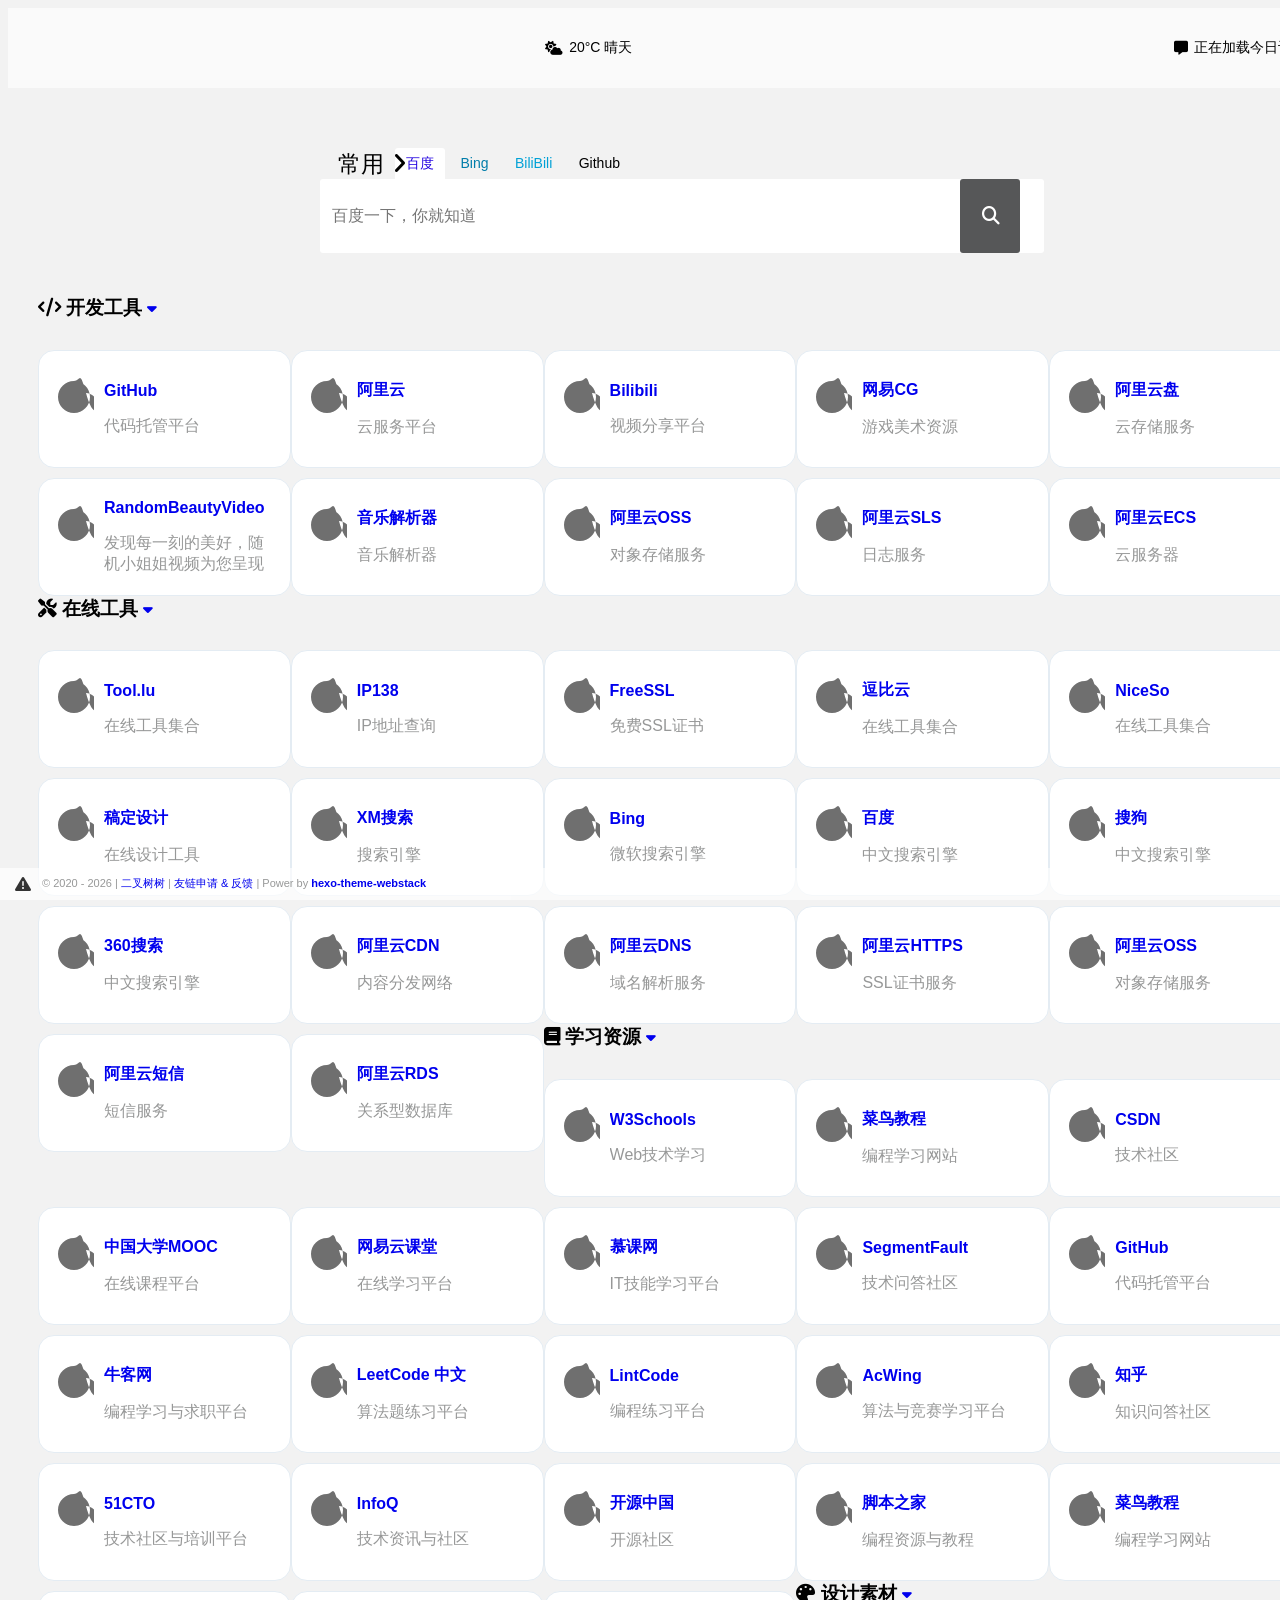
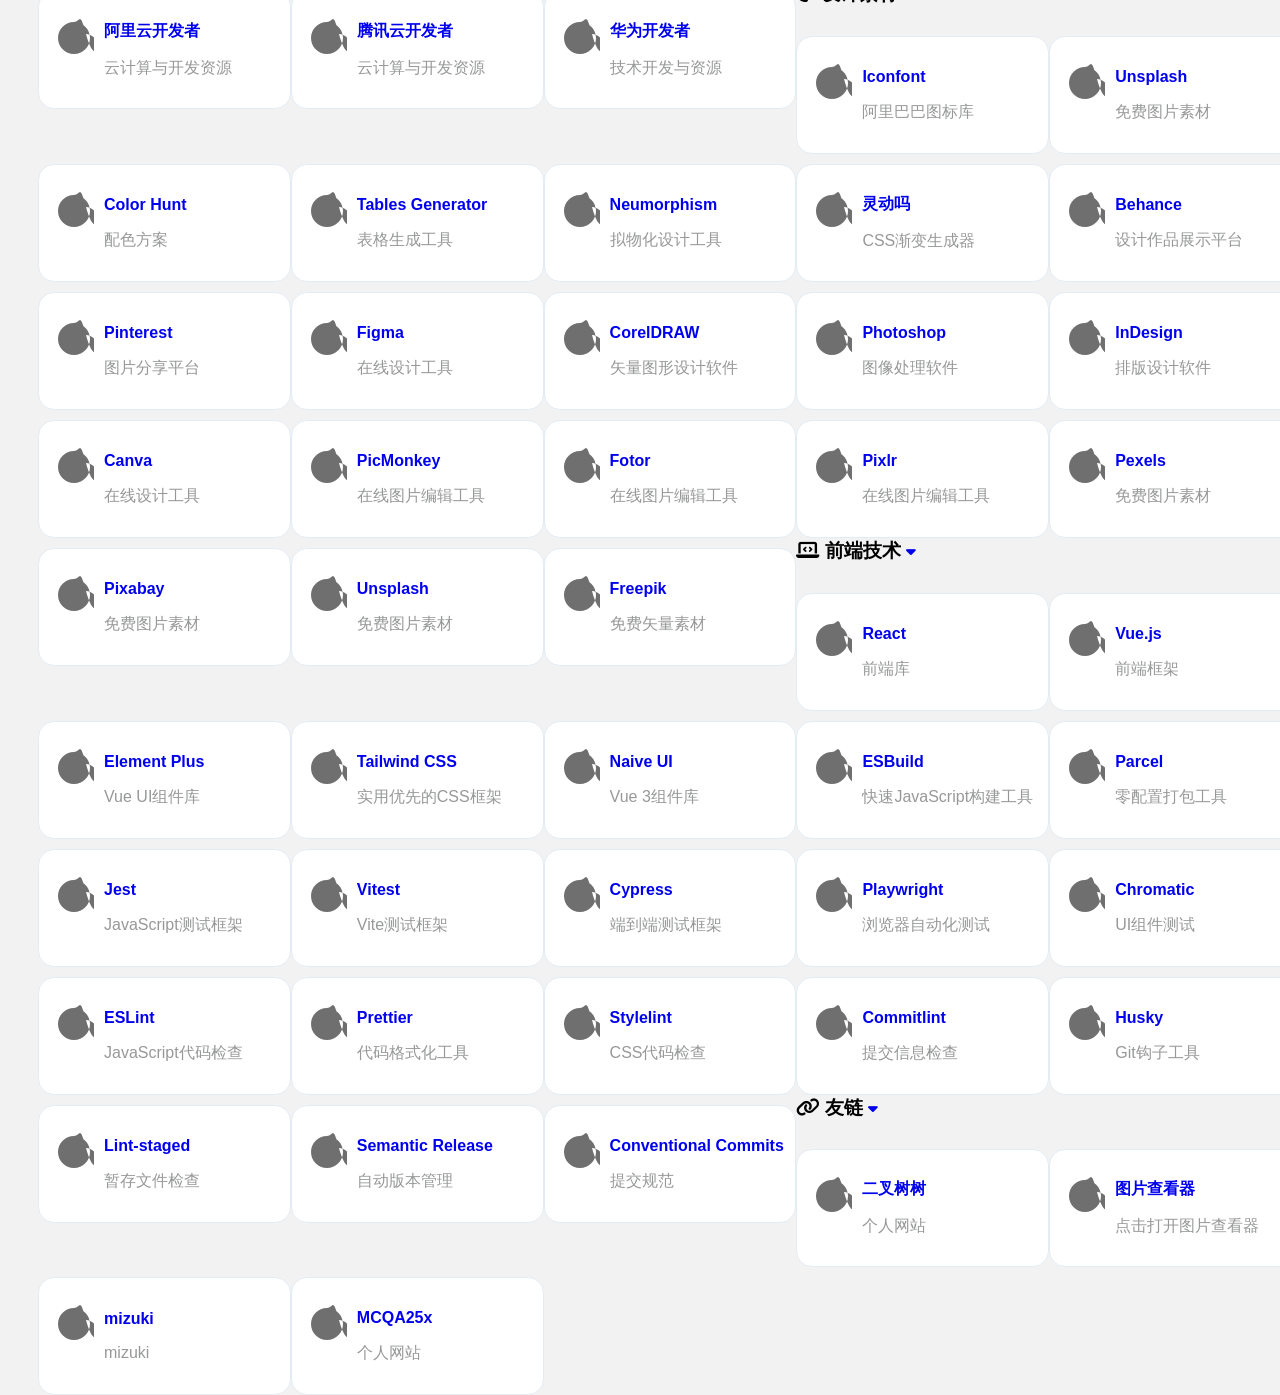
==== commit 9b538853: "feat: 添加IP地址查询功能和优化图标加载逻辑" ====
--- a/index.html
+++ b/index.html
@@ -8,7 +8,10 @@
     <title>导航 - 首页</title>
     <meta name="keywords" content="网址导航,个人导航,实用工具">
     <meta name="description" content="个人导航网站，收集实用工具和常用网站">
-    <link rel="shortcut icon" href="favicon.ico">
+    <link rel="icon" type="image/x-icon" href="/favicon.ico">
+    <link rel="shortcut icon" href="/favicon.ico">
+    <link rel="apple-touch-icon" sizes="180x180" href="/favicon.ico">
+    <meta name="theme-color" content="#ffffff">
     <link rel="stylesheet" href="css/style.css">
     <link rel="stylesheet" href="css/dark.min.css">
     <link rel="stylesheet" href="css/animation.min.css">
@@ -126,6 +129,7 @@
                         <span class="type-text">工具</span>
                         <ul class="search-type">
                             <li><input hidden type="radio" name="type" id="type-ping" value="https://ping.chinaz.com/" data-placeholder="请输入网址 ( 不带http:// )"><label for="type-ping"><span style="color:#00599e">PING检测</span></label></li>
+                            <li><input hidden type="radio" name="type" id="type-ip138" value="https://www.ip138.com/iplookup.asp?ip=" data-placeholder="请输入 IP 地址"><label for="type-ip138"><span style="color:#ff5722">IP查询</span></label></li>
                             <li><input hidden type="radio" name="type" id="type-icp" value="https://icp.chinaz.com/" data-placeholder="请输入网址 ( 不带http:// )"><label for="type-icp"><span style="color:#ffac00">备案查询</span></label></li>
                             <li><input hidden type="radio" name="type" id="type-br" value="https://rank.chinaz.com/all/" data-placeholder="请输入网址 ( 不带http:// )"><label for="type-br"><span style="color:#55a300">权重查询</span></label></li>
                             <li><input hidden type="radio" name="type" id="type-links" value="https://link.chinaz.com/" data-placeholder="请输入网址 ( 不带http:// )"><label for="type-links"><span style="color:#313439" class="dark-text">友链检测</span></label></li>
@@ -417,6 +421,21 @@
                 </div>
               </div>
               <div class="col-sm-3">
+                <div class="xe-widget xe-conversations box2 label-info" onclick="window.open('https://www.ip138.com/', '_blank')" data-toggle="tooltip" data-placement="bottom" title="https://www.ip138.com/">
+                  <div class="xe-comment-entry">
+                    <a class="xe-user-img">
+                      <img data-src="https://www.ip138.com/favicon.ico" class="lozad img-circle" width="40" src="[data-uri]" >
+                    </a>
+                    <div class="xe-comment">
+                      <a href="#" class="xe-user-name overflowClip_1">
+                        <strong>IP138</strong>
+                      </a>
+                      <p class="overflowClip_2">IP地址查询</p>
+                    </div>
+                  </div>
+                </div>
+              </div>
+              <div class="col-sm-3">
                 <div class="xe-widget xe-conversations box2 label-info" onclick="window.open('https://freessl.cn/', '_blank')" data-toggle="tooltip" data-placement="bottom" title="https://freessl.cn/">
                   <div class="xe-comment-entry">
                     <a class="xe-user-img">
@@ -1769,10 +1788,10 @@
         // 预加载常用图标，提高加载速度
         function preloadIcons() {
             var commonIcons = [
-                'images/favicons/github_com.ico',
-                'images/favicons/vercel_com.ico',
-                'images/favicons/www_aliyun_com.ico',
-                'images/favicons/www_bilibili_com.ico',
+                'https://github.com/favicon.ico',
+                'https://vercel.com/favicon.ico',
+                'https://www.aliyun.com/favicon.ico',
+                'https://www.bilibili.com/favicon.ico',
                 'https://getbootstrap.com/favicon.ico'
             ];
             
@@ -1782,11 +1801,26 @@
             }
         }
         
+        // 处理加载失败时的本地/远程回退
+        function tryLoadAlternateSource(img) {
+            if (img.dataset.localSrc && !img.dataset.triedLocal) {
+                img.dataset.triedLocal = 'true';
+                img.src = img.dataset.localSrc;
+                return;
+            }
+            if (img.dataset.src && !img.dataset.triedRemote) {
+                img.dataset.triedRemote = 'true';
+                img.src = img.dataset.src;
+                return;
+            }
+            handleImageError(img);
+        }
+
         // 为所有图片添加错误处理
         var images = document.querySelectorAll('img');
         for (var i = 0; i < images.length; i++) {
             images[i].onerror = function() {
-                handleImageError(this);
+                tryLoadAlternateSource(this);
             };
         }
         
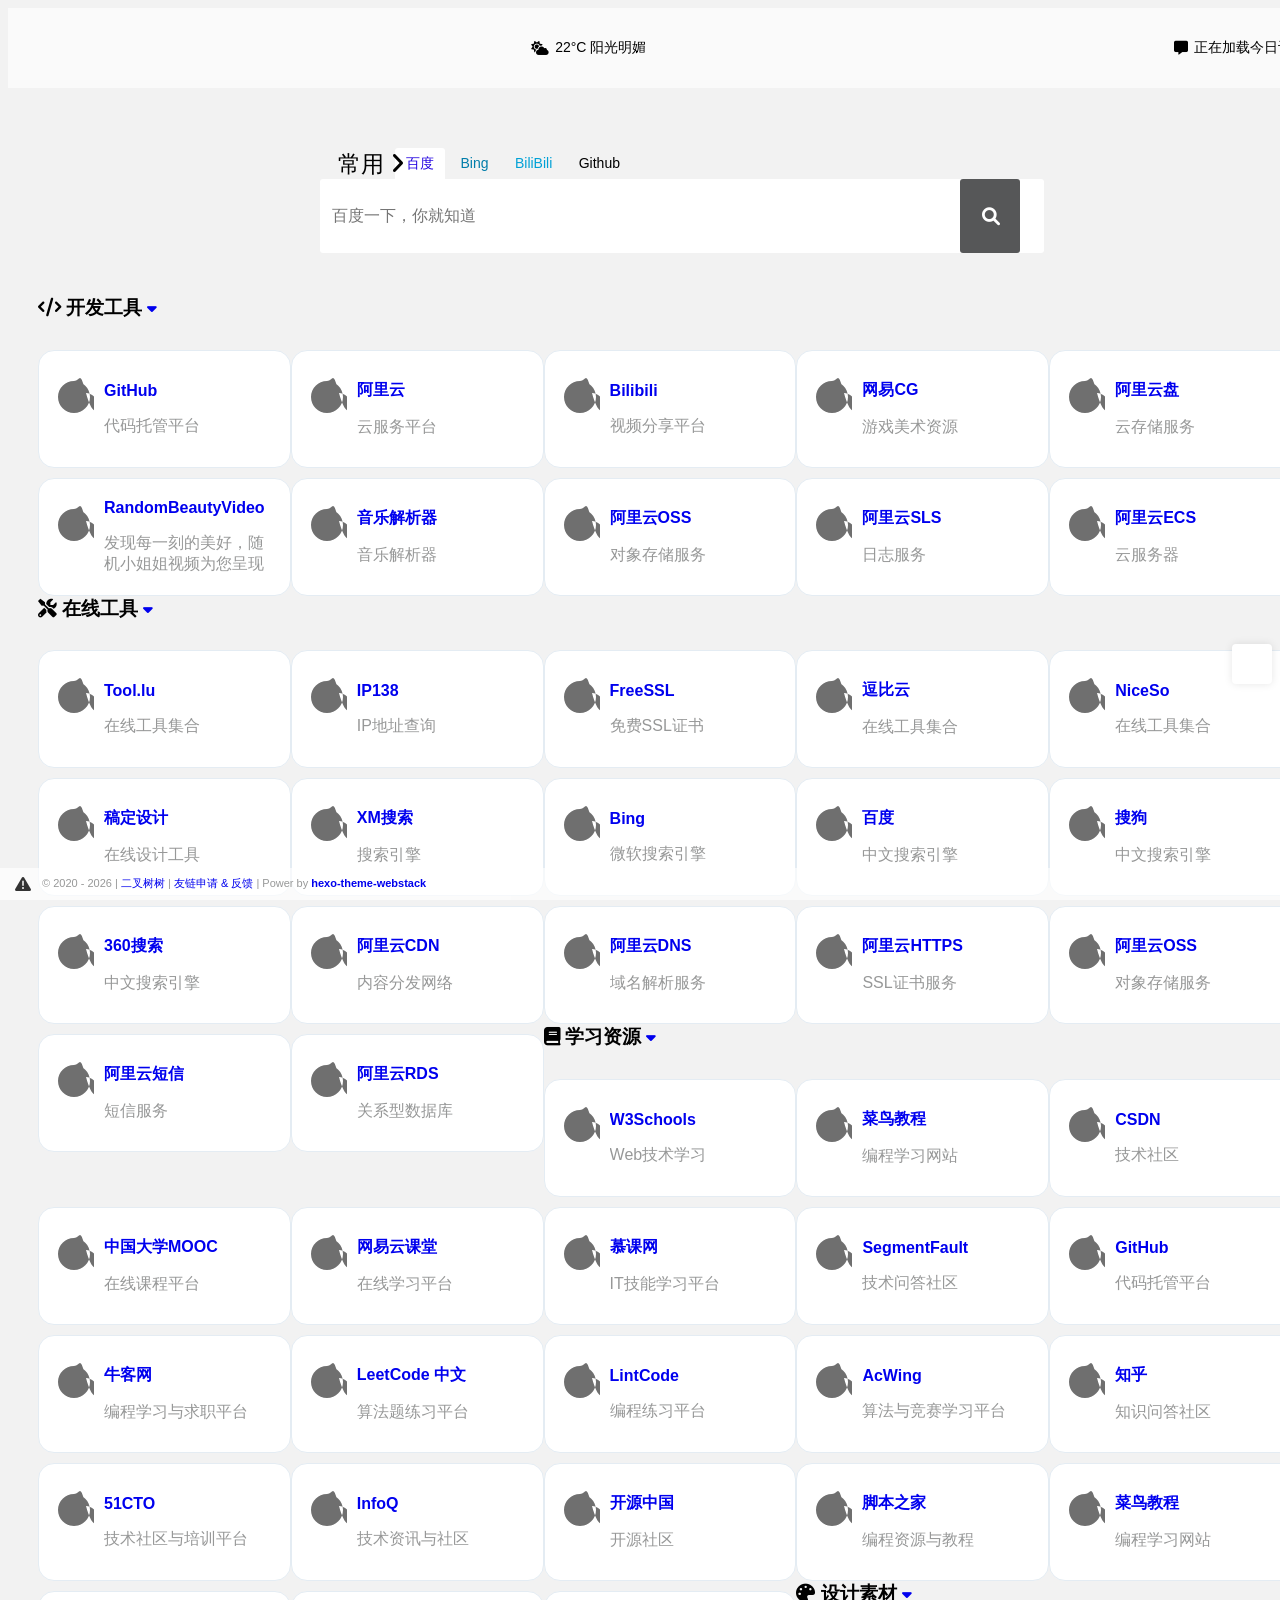
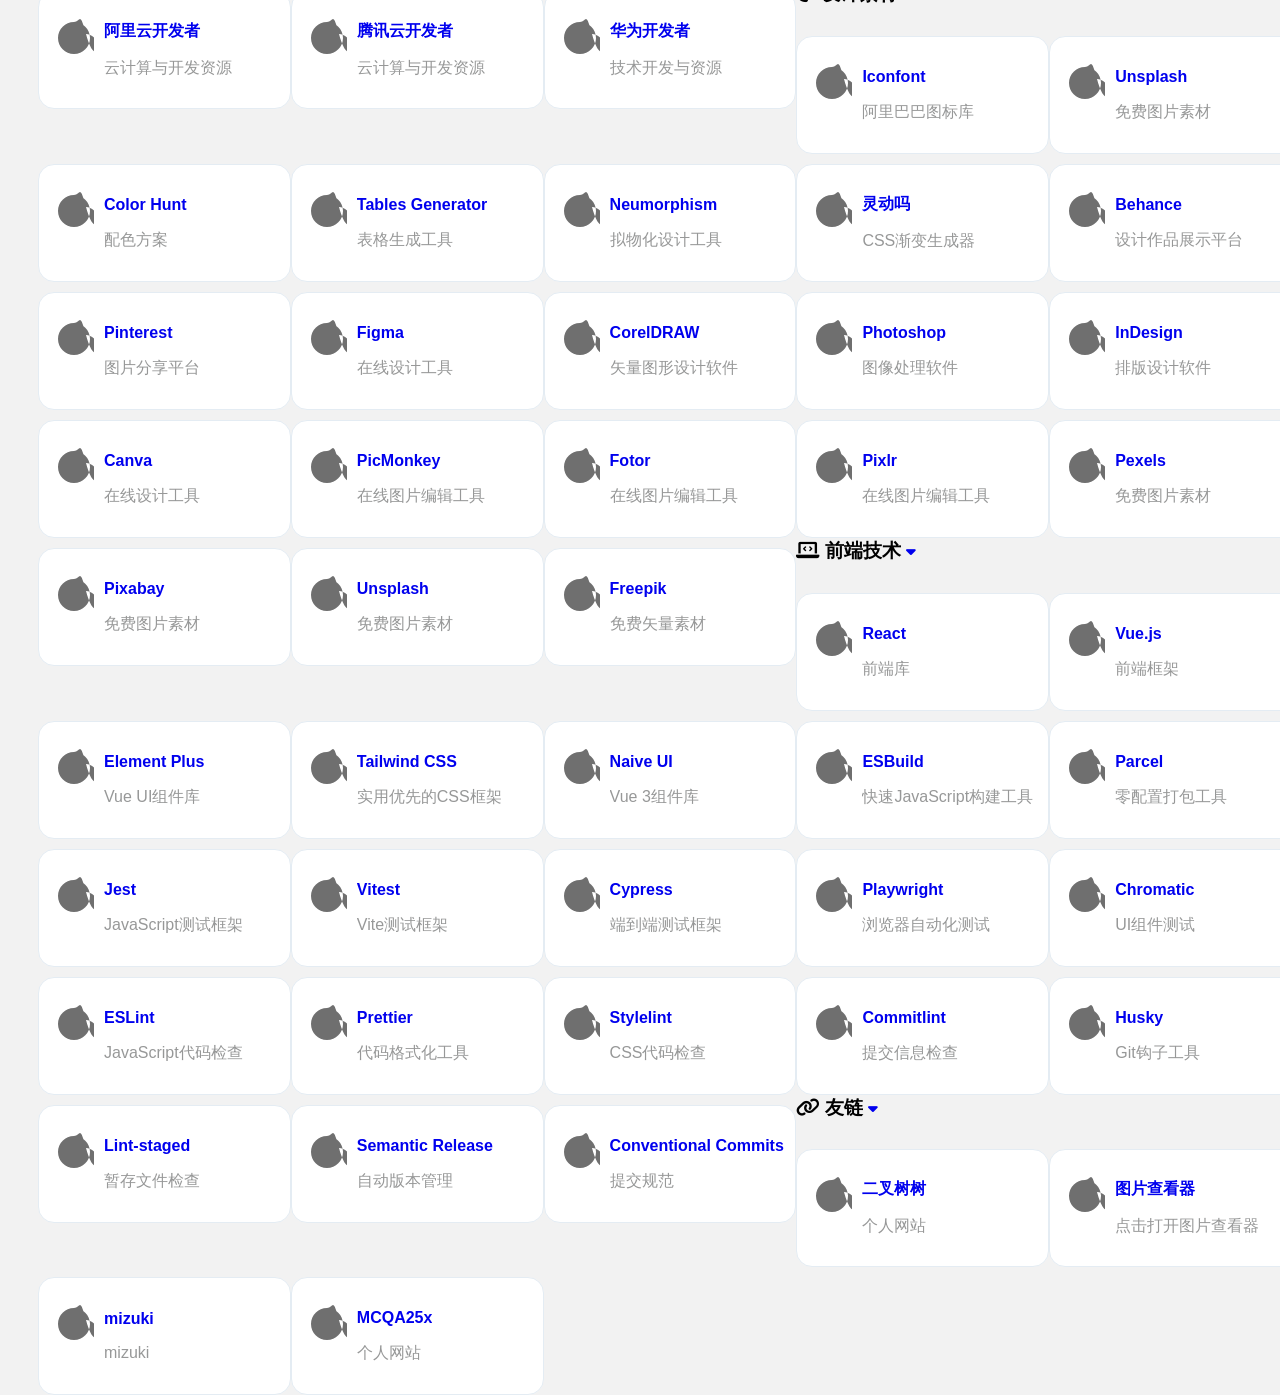
==== commit 32282793: "feat: Optimization Task Co-authored-by: traeagent <traeagent@users.noreply.github.com>" ====
--- a/index.html
+++ b/index.html
@@ -2,25 +2,28 @@
 <html lang="zh-CN">
 <head>
     <meta charset="utf-8">
-    <meta http-equiv="X-UA-Compatible" content="IE=edge">
     <meta name="viewport" content="width=device-width, initial-scale=1.0" />
     <meta name="author" content="无情" />
     <title>导航 - 首页</title>
     <meta name="keywords" content="网址导航,个人导航,实用工具">
     <meta name="description" content="个人导航网站，收集实用工具和常用网站">
-    <link rel="icon" type="image/x-icon" href="/favicon.ico">
-    <link rel="shortcut icon" href="/favicon.ico">
-    <link rel="apple-touch-icon" sizes="180x180" href="/favicon.ico">
+    <link rel="icon" type="image/x-icon" href="favicon.ico">
+    <link rel="shortcut icon" href="favicon.ico">
+    <link rel="apple-touch-icon" sizes="180x180" href="favicon.ico">
     <meta name="theme-color" content="#ffffff">
     <link rel="stylesheet" href="css/style.css">
     <link rel="stylesheet" href="css/dark.min.css">
     <link rel="stylesheet" href="css/animation.min.css">
     <link rel="stylesheet" href="css/mobile.min.css">
 
-    <link rel="stylesheet" href="https://lf26-cdn-tos.bytecdntp.com/cdn/expire-1-y/font-awesome/6.0.0/css/all.min.css">
+    <!-- FontAwesome 非阻塞加载，避免阻塞首屏渲染 -->
+    <link rel="stylesheet" href="https://cdn.bootcdn.net/ajax/libs/font-awesome/6.0.0/css/all.min.css" media="print" onload="this.media='all'">
+    <noscript>
+        <link rel="stylesheet" href="https://cdn.bootcdn.net/ajax/libs/font-awesome/6.0.0/css/all.min.css">
+    </noscript>
     <link rel="stylesheet" href="css/bootstrap.min.css">
-    
-    <script src="https://code.jquery.com/jquery-3.6.0.min.js"></script>
+
+    <script src="https://code.jquery.com/jquery-3.6.0.min.js" defer></script>
 
     <script>
         // 搜索数据对象，用于存储用户定义的搜索配置
@@ -31,12 +34,7 @@
     
     <script src="js/header.min.js"></script>
 
-    <!-- HTML5 shim and Respond.js IE8 support of HTML5 elements and media queries -->
-    <!--[if lt IE 9]>
-        <script src="js/html5shiv.min.js"></script>
-        <script src="js/respond.min.js"></script>
-    <![endif]-->
-    
+
     <!-- / FB Open Graph -->
     <meta property="og:type" content="article">
     <meta property="og:url" content="https://mcqa2580.github.io/eada/">
@@ -55,6 +53,10 @@
 </head>
 
 <body class="page-body">
+    <script>
+        // 尽早应用主题，避免页面闪烁
+        applyTheme();
+    </script>
     <div class="page-container">
 
 
@@ -84,7 +86,7 @@
                     <li class="menu-item" style="margin-left:auto;margin-right: 10px;">
                         <i class="fa-solid fa-message" style="margin-right:6px"></i>
                         <span id="jinrishici-sentence">正在加载今日诗词....</span>
-                        <script src="https://sdk.jinrishici.com/v2/browser/jinrishici.js" charset="utf-8"></script>
+                        <script src="https://sdk.jinrishici.com/v2/browser/jinrishici.js" charset="utf-8" defer></script>
                     </li>
                 </ul>
             </nav>
@@ -199,24 +201,107 @@
         </div>
       </div>
       <script type="text/javascript">
-        eval(function (e, t, a, c, i, n) {
-          if (i = function (e) {
-              return (e < t ? "" : i(parseInt(e / t))) + (35 < (e %= t) ? String.fromCharCode(e + 29) : e.toString(
-                36))
-            }, !"".replace(/^/, String)) {
-            for (; a--;) n[i(a)] = c[a] || i(a);
-            c = [function (e) {
-              return n[e]
-            }], i = function () {
-              return "\\w+"
-            }, a = 1
+        // 搜索表单逻辑：搜索引擎切换、记住选项、新窗口打开
+        (function () {
+          var typeInputs = document.querySelectorAll('input[name="type"]');
+          var form = document.querySelector('#super-search-fm');
+          var searchInput = document.querySelector('#search-text');
+          var blankCheck = document.querySelector('#set-search-blank');
+          var groups = document.querySelectorAll('.search-group');
+          var firstType = typeInputs[0];
+
+          function save(key, value) {
+            window.localStorage.setItem('superSearch' + key, value);
           }
-          for (; a--;) c[a] && (e = e.replace(new RegExp("\\b" + i(a) + "\\b", "g"), c[a]));
-          return e
-        }('!2(){2 g(){h(),i(),j(),k()}2 h(){d.9=s()}2 i(){z a=4.8(\'A[B="7"][5="\'+p()+\'"]\');a&&(a.9=!0,l(a))}2 j(){v(u())}2 k(){w(t())}2 l(a){P(z b=0;b<e.O;b++)e[b].I.1c("s-M");a.F.F.F.I.V("s-M")}2 m(a,b){E.H.S("L"+a,b)}2 n(a){6 E.H.Y("L"+a)}2 o(a){f=a.3,v(u()),w(a.3.5),m("7",a.3.5),c.K(),l(a.3)}2 p(){z b=n("7");6 b||a[0].5}2 q(a){m("J",a.3.9?1:-1),x(a.3.9)}2 r(a){6 a.11(),""==c.5?(c.K(),!1):(w(t()+c.5),x(s()),s()?E.U(b.G,+T X):13.Z=b.G,10 0)}2 s(){z a=n("J");6 a?1==a:!0}2 t(){6 4.8(\'A[B="7"]:9\').5}2 u(){6 4.8(\'A[B="7"]:9\').W("14-N")}2 v(a){c.1e("N",a)}2 w(a){b.G=a}2 x(a){a?b.3="1a":b.16("3")}z y,a=4.R(\'A[B="7"]\'),b=4.8("#18-C-19"),c=4.8("#C-12"),d=4.8("#17-C-15"),e=4.R(".C-1b"),f=a[0];P(g(),y=0;y<a.O;y++)a[y].D("Q",o);d.D("Q",q),b.D("1d",r)}();',
-          62, 77,
-          "||function|target|document|value|return|type|querySelector|checked||||||||||||||||||||||||||var|input|name|search|addEventListener|window|parentNode|action|localStorage|classList|newWindow|focus|superSearch|current|placeholder|length|for|change|querySelectorAll|setItem|new|open|add|getAttribute|Date|getItem|href|void|preventDefault|text|location|data|blank|removeAttribute|set|super|fm|_blank|group|remove|submit|setAttribute"
-          .split("|"), 0, {}));
+
+          function load(key) {
+            return window.localStorage.getItem('superSearch' + key);
+          }
+
+          // 当前选中的搜索引擎地址
+          function currentTypeValue() {
+            return document.querySelector('input[name="type"]:checked').value;
+          }
+
+          // 当前选中搜索引擎的提示语
+          function currentPlaceholder() {
+            return document.querySelector('input[name="type"]:checked').getAttribute('data-placeholder');
+          }
+
+          // 高亮当前分组
+          function showGroup(input) {
+            for (var i = 0; i < groups.length; i++) {
+              groups[i].classList.remove('s-current');
+            }
+            input.parentNode.parentNode.parentNode.classList.add('s-current');
+          }
+
+          // 是否新窗口打开
+          function newWindowEnabled() {
+            var flag = load('newWindow');
+            return flag ? flag == 1 : true;
+          }
+
+          function applyNewWindow(enabled) {
+            if (enabled) {
+              form.target = '_blank';
+            } else {
+              form.removeAttribute('target');
+            }
+          }
+
+          // 初始化：恢复记忆的搜索引擎、提示语、分组与新窗口设置
+          function init() {
+            blankCheck.checked = newWindowEnabled();
+            var savedType = document.querySelector('input[name="type"][value="' + (load('type') || firstType.value) + '"]');
+            if (savedType) {
+              savedType.checked = true;
+              showGroup(savedType);
+            }
+            searchInput.setAttribute('placeholder', currentPlaceholder());
+            form.action = currentTypeValue();
+            applyNewWindow(newWindowEnabled());
+          }
+
+          // 切换搜索引擎
+          function onTypeChange(e) {
+            firstType = e.target;
+            searchInput.setAttribute('placeholder', currentPlaceholder());
+            form.action = e.target.value;
+            save('type', e.target.value);
+            searchInput.focus();
+            showGroup(e.target);
+          }
+
+          // 记住新窗口设置
+          function onBlankChange(e) {
+            save('newWindow', e.target.checked ? 1 : -1);
+            applyNewWindow(e.target.checked);
+          }
+
+          // 提交搜索
+          function onSubmit(e) {
+            e.preventDefault();
+            if (searchInput.value === '') {
+              searchInput.focus();
+              return false;
+            }
+            form.action = currentTypeValue() + searchInput.value;
+            applyNewWindow(newWindowEnabled());
+            if (newWindowEnabled()) {
+              window.open(form.action, String(+new Date()));
+            } else {
+              location.href = form.action;
+            }
+          }
+
+          init();
+          for (var i = 0; i < typeInputs.length; i++) {
+            typeInputs[i].addEventListener('change', onTypeChange);
+          }
+          blankCheck.addEventListener('change', onBlankChange);
+          form.addEventListener('submit', onSubmit);
+        })();
       </script>
       <!-- 搜索 end -->
       
@@ -1743,11 +1828,14 @@
               </div>
             </li>
           </a>
+          <li class="fk_service_box fk_service_ax" id="theme-toggle" onclick="switchNightMode()" title="切换明暗主题">
+            <div class="fk_service_ax_cont"><span>切换主题</span></div>
+          </li>
         </ul>
       </div>
       <!-- 悬浮窗 end -->
       
-      <script src="js/footer.min.js"></script>
+      <script src="js/footer.min.js" defer></script>
 
       <footer class="main-footer sticky footer-type-1">
         <div class="footer-inner">
@@ -1766,14 +1854,13 @@
     </div>
   </div>
 
-  <script src="js/bootstrap.min.js"></script>
-  <script src="js/TweenLite.min.js"></script>
-  <script src="js/resizeable.min.js"></script>
-  <script src="js/joinable.js"></script>
-  <script src="js/xenon-api.min.js"></script>
-  <script src="js/xenon-toggles.min.js"></script>
-  <script src="js/xenon-custom.min.js"></script>
-  <script src="js/lozad.min.js"></script>
+  <script src="js/bootstrap.min.js" defer></script>
+  <script src="js/TweenLite.min.js" defer></script>
+  <script src="js/resizeable.min.js" defer></script>
+  <script src="js/xenon-api.min.js" defer></script>
+  <script src="js/xenon-toggles.min.js" defer></script>
+  <script src="js/xenon-custom.min.js" defer></script>
+  <script src="js/lozad.min.js" defer></script>
 
   <!-- 图标加载优化 -->
   <script>
@@ -1783,22 +1870,6 @@
         function handleImageError(img) {
             // 使用更明显的base64图标作为fallback
             img.src = '[data-uri]';
-        }
-        
-        // 预加载常用图标，提高加载速度
-        function preloadIcons() {
-            var commonIcons = [
-                'https://github.com/favicon.ico',
-                'https://vercel.com/favicon.ico',
-                'https://www.aliyun.com/favicon.ico',
-                'https://www.bilibili.com/favicon.ico',
-                'https://getbootstrap.com/favicon.ico'
-            ];
-            
-            for (var i = 0; i < commonIcons.length; i++) {
-                var img = new Image();
-                img.src = commonIcons[i];
-            }
         }
         
         // 处理加载失败时的本地/远程回退
@@ -1845,9 +1916,6 @@
                 }
             }
         }
-        
-        // 预加载常用图标
-        preloadIcons();
     });
   </script>
 
@@ -1902,85 +1970,13 @@
     }
 
     // 点击图片查看器外部关闭
-    window.onclick = function(event) {
+    document.addEventListener('click', function(event) {
       var viewer = document.getElementById('image-viewer');
       if (event.target == viewer) {
         closeImageViewer();
       }
-    }
+    });
   </script>
-
-  <style>
-    /* 图片查看器样式 */
-    .image-viewer {
-      display: none;
-      position: fixed;
-      z-index: 9999;
-      left: 0;
-      top: 0;
-      width: 100%;
-      height: 100%;
-      overflow: auto;
-      background-color: rgba(0,0,0,0.9);
-    }
-
-    .image-viewer-content {
-      position: relative;
-      margin: 10% auto;
-      padding: 0;
-      width: 80%;
-      max-width: 1200px;
-    }
-
-    .image-viewer-close {
-      position: absolute;
-      top: 15px;
-      right: 35px;
-      color: #f1f1f1;
-      font-size: 40px;
-      font-weight: bold;
-      transition: 0.3s;
-    }
-
-    .image-viewer-close:hover,
-    .image-viewer-close:focus {
-      color: #bbb;
-      text-decoration: none;
-      cursor: pointer;
-    }
-
-    .image-viewer-body {
-      position: relative;
-      padding: 20px;
-      background-color: #fefefe;
-      border-radius: 5px;
-      text-align: center;
-    }
-
-    .image-viewer-body img {
-      max-width: 100%;
-      max-height: 70vh;
-      margin-bottom: 20px;
-    }
-
-    .image-viewer-controls {
-      display: flex;
-      justify-content: center;
-      gap: 20px;
-    }
-
-    .image-viewer-controls button {
-      padding: 10px 20px;
-      border: none;
-      border-radius: 4px;
-      background-color: #f8f9fa;
-      cursor: pointer;
-    }
-
-    .image-viewer-controls button:hover {
-      background-color: #e9ecef;
-    }
-  </style>
 
   <!-- 直接添加html内容即可 -->
   <!-- 可设置多行 -->
--- a/css/style.css
+++ b/css/style.css
@@ -284,9 +284,11 @@
 .menu-item {
     display: flex !important;
     align-items: center;
-    margin-left: 10px;
+    margin-left: auto;
+    margin-right: 10px;
+    min-height: auto;
     padding: 0 !important;
-    font-size: 1.55rem;
+    font-size: 14px;
 }
 
 .menu-item a {
@@ -331,8 +333,8 @@
     background: rgb(44 46 47 / 80%);
     border: 0;
     width: 60px;
-    height: 36px;
-    margin: 8px;
+    height: 100%;
+    margin: auto !important;
     line-height: 36px;
     border-radius: 3px;
     transition: 0.3s;
@@ -346,7 +348,8 @@
 
 #search button i {
     color: #fff;
-    font-size: 18px
+    font-size: 18px;
+    margin: 16px;
 }
 
 .search-group {
@@ -459,7 +462,8 @@
 
 .search-type {
     white-space: nowrap;
-    margin: 0
+    margin: 0;
+    overflow: auto !important;
 }
 
 .search-type label {
@@ -467,7 +471,8 @@
 }
 
 .search-type li {
-    display: inline-block
+    list-style: none;
+    display: inline-block;
 }
 
 .search-type li label {
@@ -500,15 +505,6 @@
     transition: all .3s ease
 }
 
-.search-type li {
-    list-style: none;
-    display: inline-block
-}
-
-.search-type {
-    overflow: auto !important;
-}
-
 #search-text {
     transition: 0.3s;
 }
@@ -516,15 +512,6 @@
 #search-text:hover {
     box-shadow: 0px 6px 12px -4px rgb(0 0 0 / 20%);
     transition: 0.3s;
-}
-
-#search button {
-    height: 100%;
-    margin: auto !important;
-}
-
-#search button i {
-    margin: 16px;
 }
 
 /*链接卡片*/
@@ -911,6 +898,7 @@
 .fk_service_ax {
     background: url(../images/ico/sun.png) no-repeat center center #fff;
     background-size: 50% 50%;
+    cursor: pointer;
 }
 
 .fk_service_ax:hover {
@@ -987,13 +975,6 @@
     align-items: center;
     justify-content: flex-end;
     padding: 10px 0;
-}
-
-.menu-item {
-    margin-left: auto;
-    margin-right: 10px;
-    min-height: auto;
-    font-size: 14px;
 }
 
 footer.main-footer {
@@ -1087,6 +1068,76 @@
     }
 }
 
+/*图片查看器*/
+.image-viewer {
+    display: none;
+    position: fixed;
+    z-index: 9999;
+    left: 0;
+    top: 0;
+    width: 100%;
+    height: 100%;
+    overflow: auto;
+    background-color: rgba(0, 0, 0, 0.9);
+}
+
+.image-viewer-content {
+    position: relative;
+    margin: 10% auto;
+    padding: 0;
+    width: 80%;
+    max-width: 1200px;
+}
+
+.image-viewer-close {
+    position: absolute;
+    top: 15px;
+    right: 35px;
+    color: #f1f1f1;
+    font-size: 40px;
+    font-weight: bold;
+    transition: 0.3s;
+}
+
+.image-viewer-close:hover,
+.image-viewer-close:focus {
+    color: #bbb;
+    text-decoration: none;
+    cursor: pointer;
+}
+
+.image-viewer-body {
+    position: relative;
+    padding: 20px;
+    background-color: #fefefe;
+    border-radius: 5px;
+    text-align: center;
+}
+
+.image-viewer-body img {
+    max-width: 100%;
+    max-height: 70vh;
+    margin-bottom: 20px;
+}
+
+.image-viewer-controls {
+    display: flex;
+    justify-content: center;
+    gap: 20px;
+}
+
+.image-viewer-controls button {
+    padding: 10px 20px;
+    border: none;
+    border-radius: 4px;
+    background-color: #f8f9fa;
+    cursor: pointer;
+}
+
+.image-viewer-controls button:hover {
+    background-color: #e9ecef;
+}
+
 /*打印样式*/
 @media print {
     .sidebar-menu {
